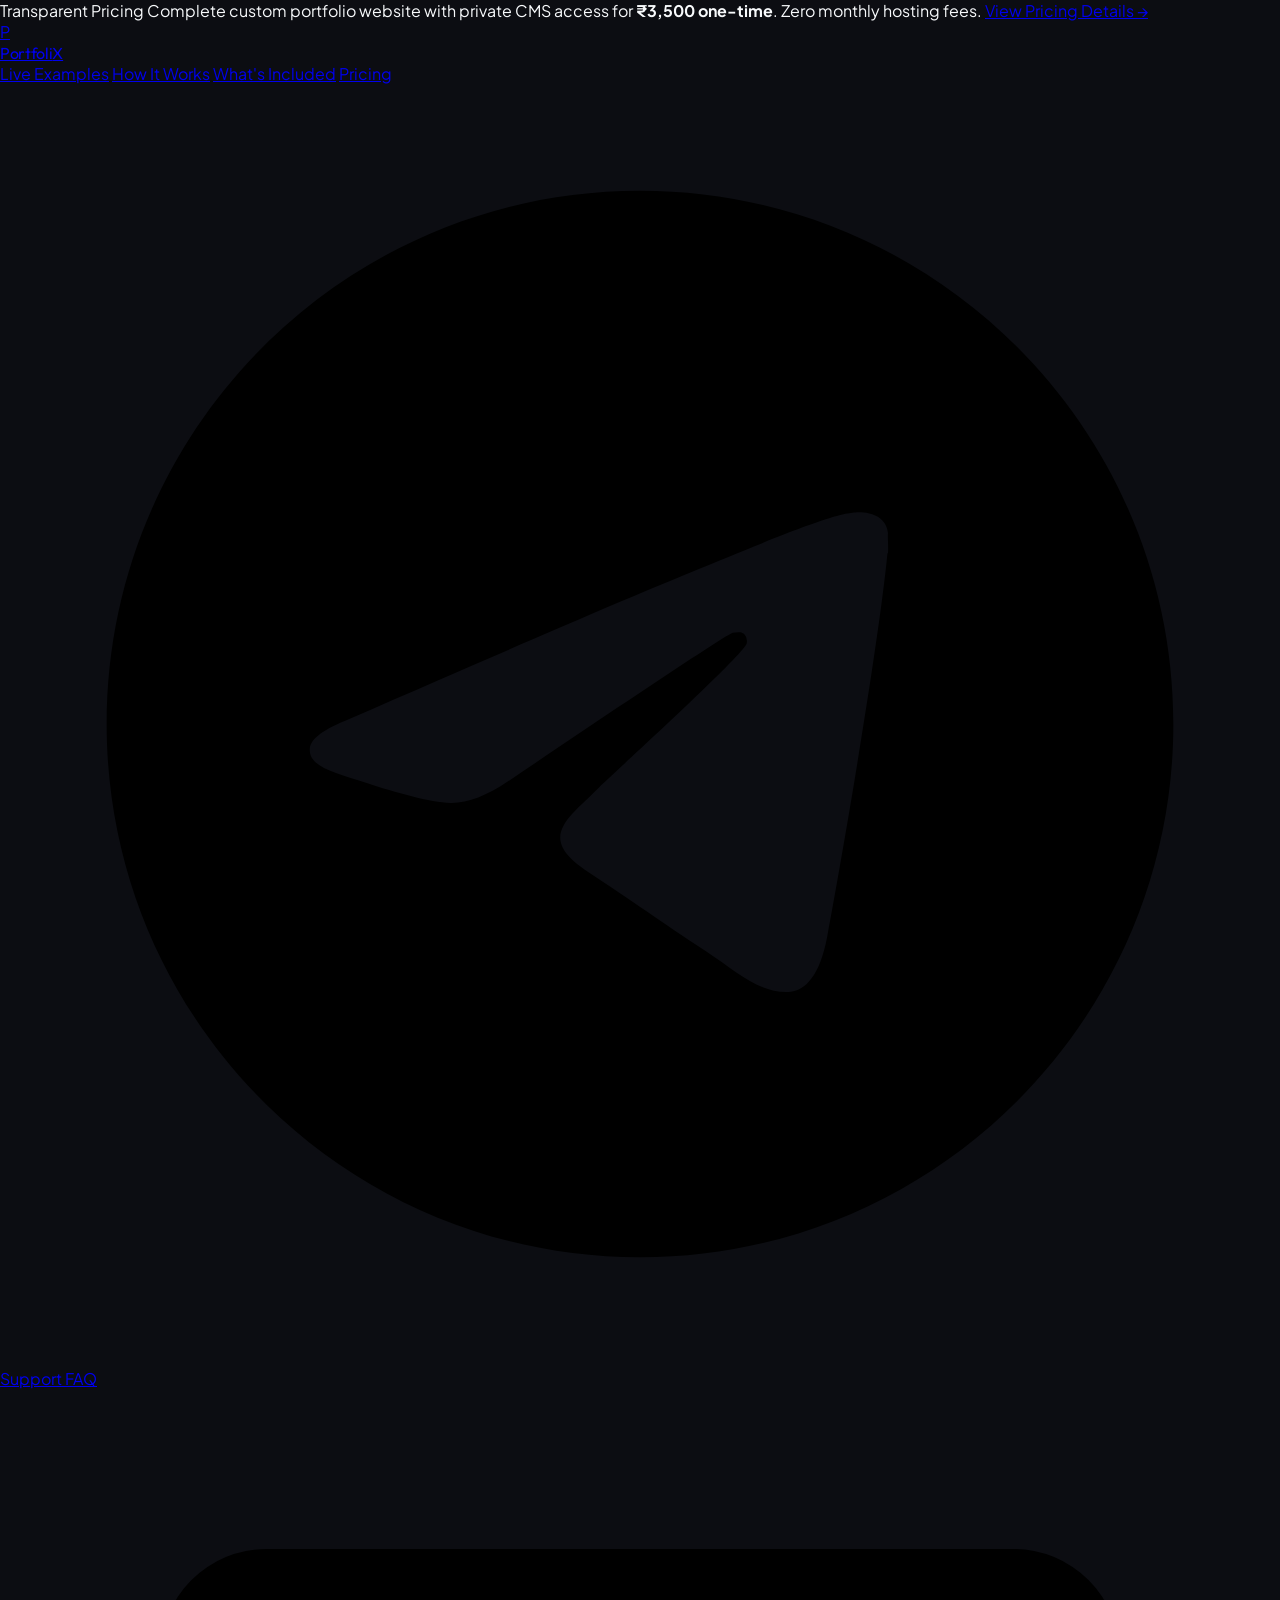
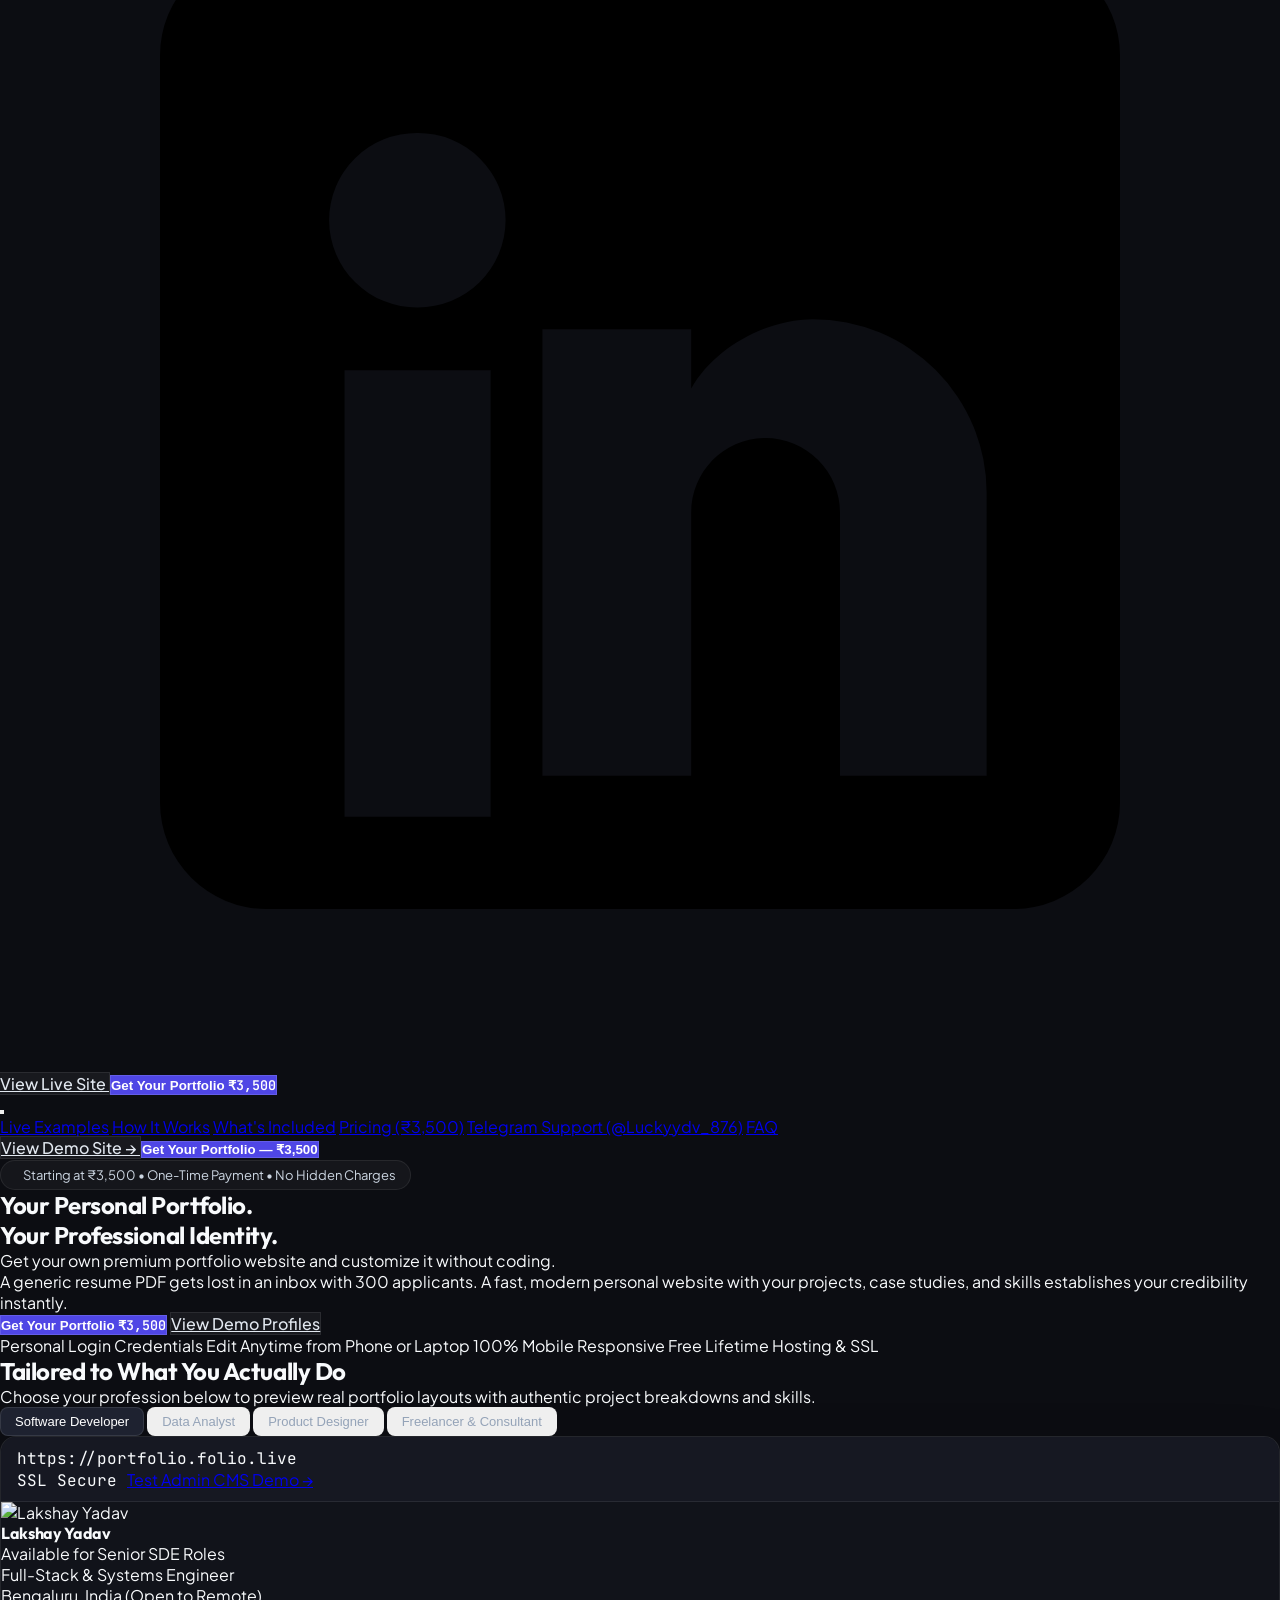
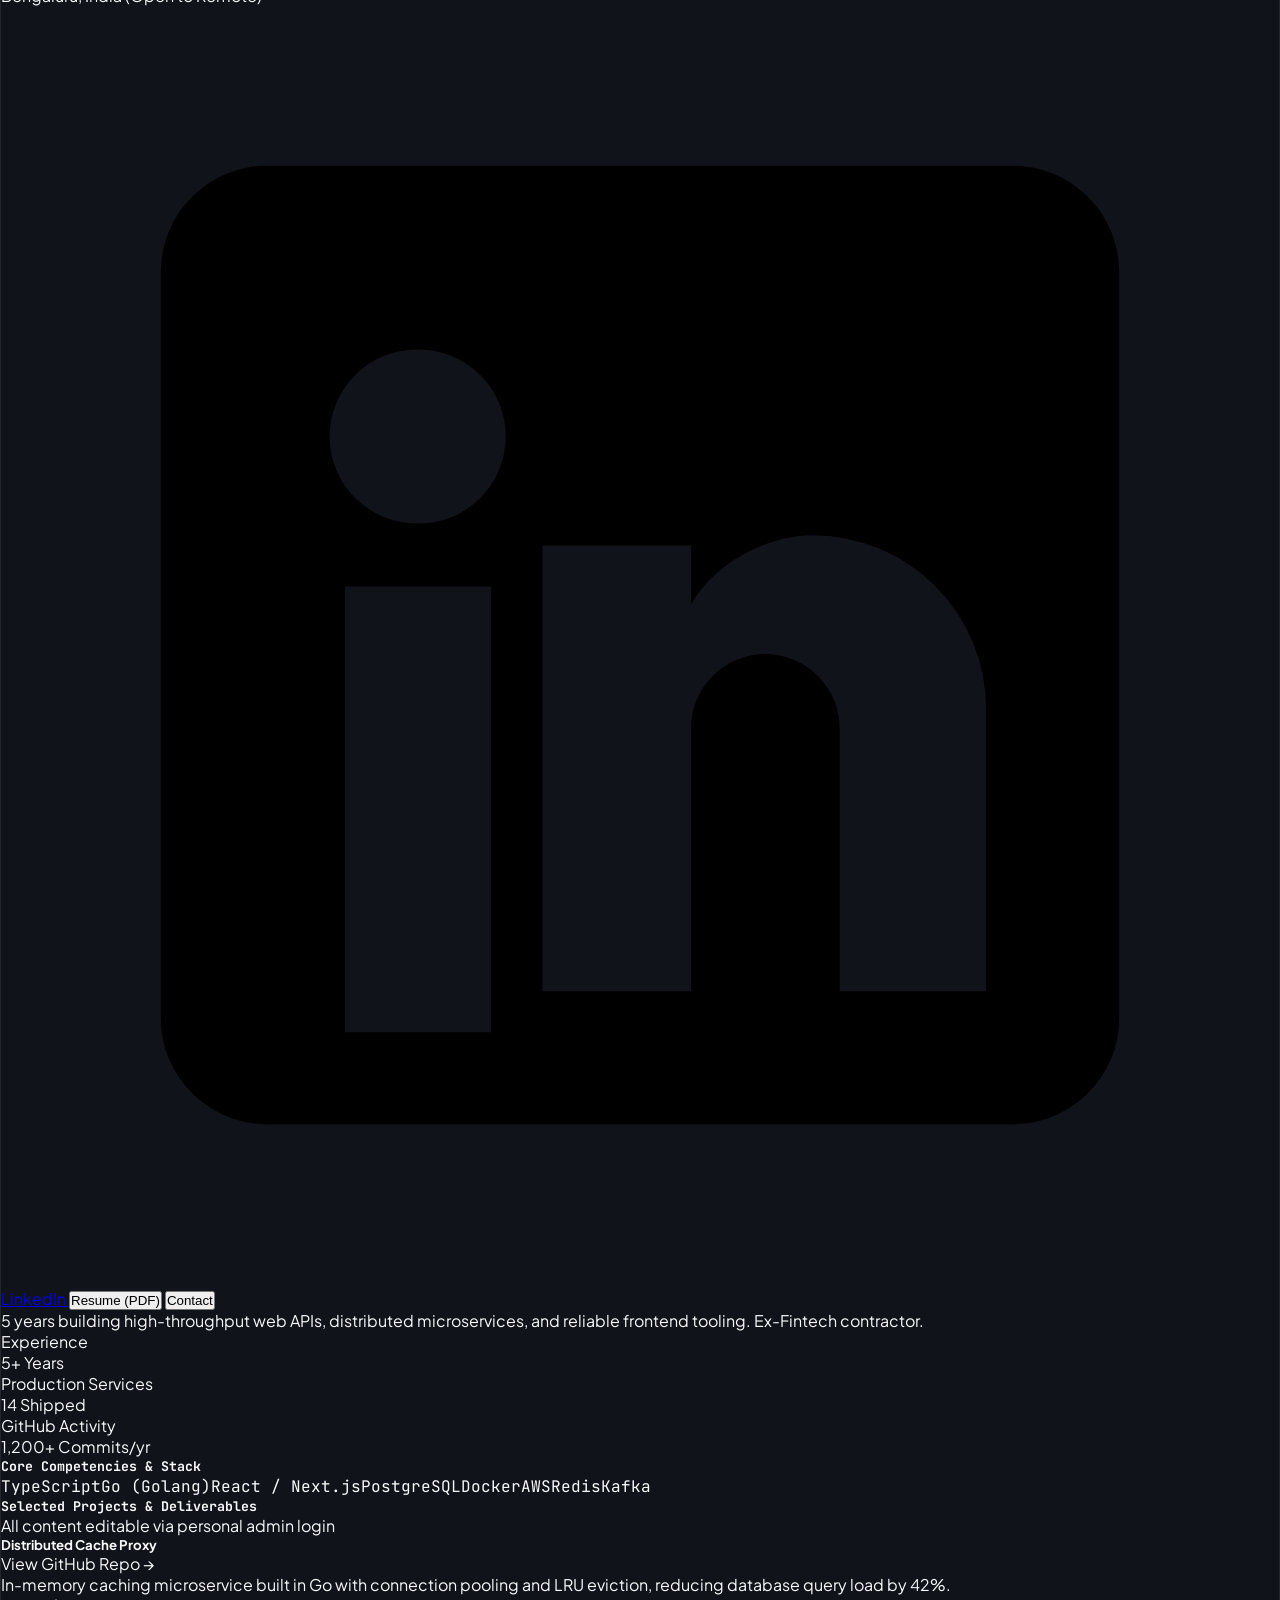
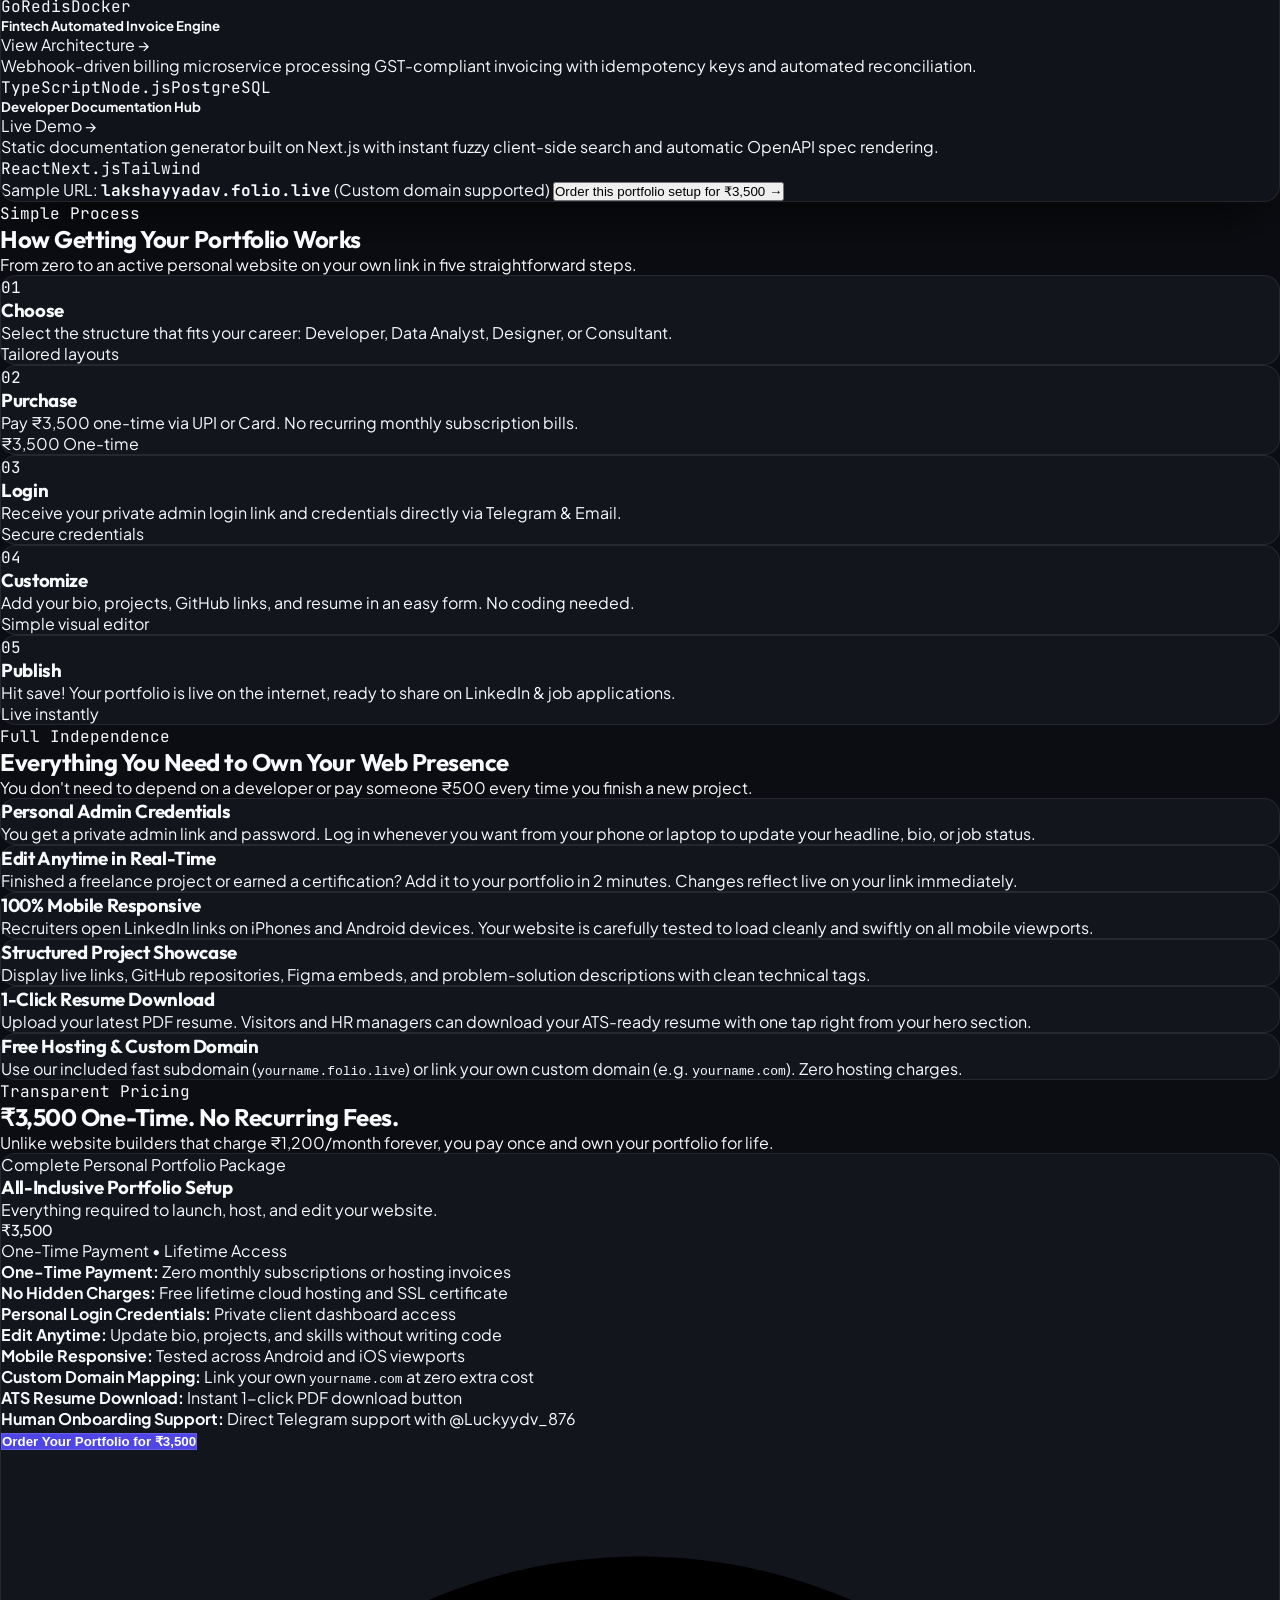
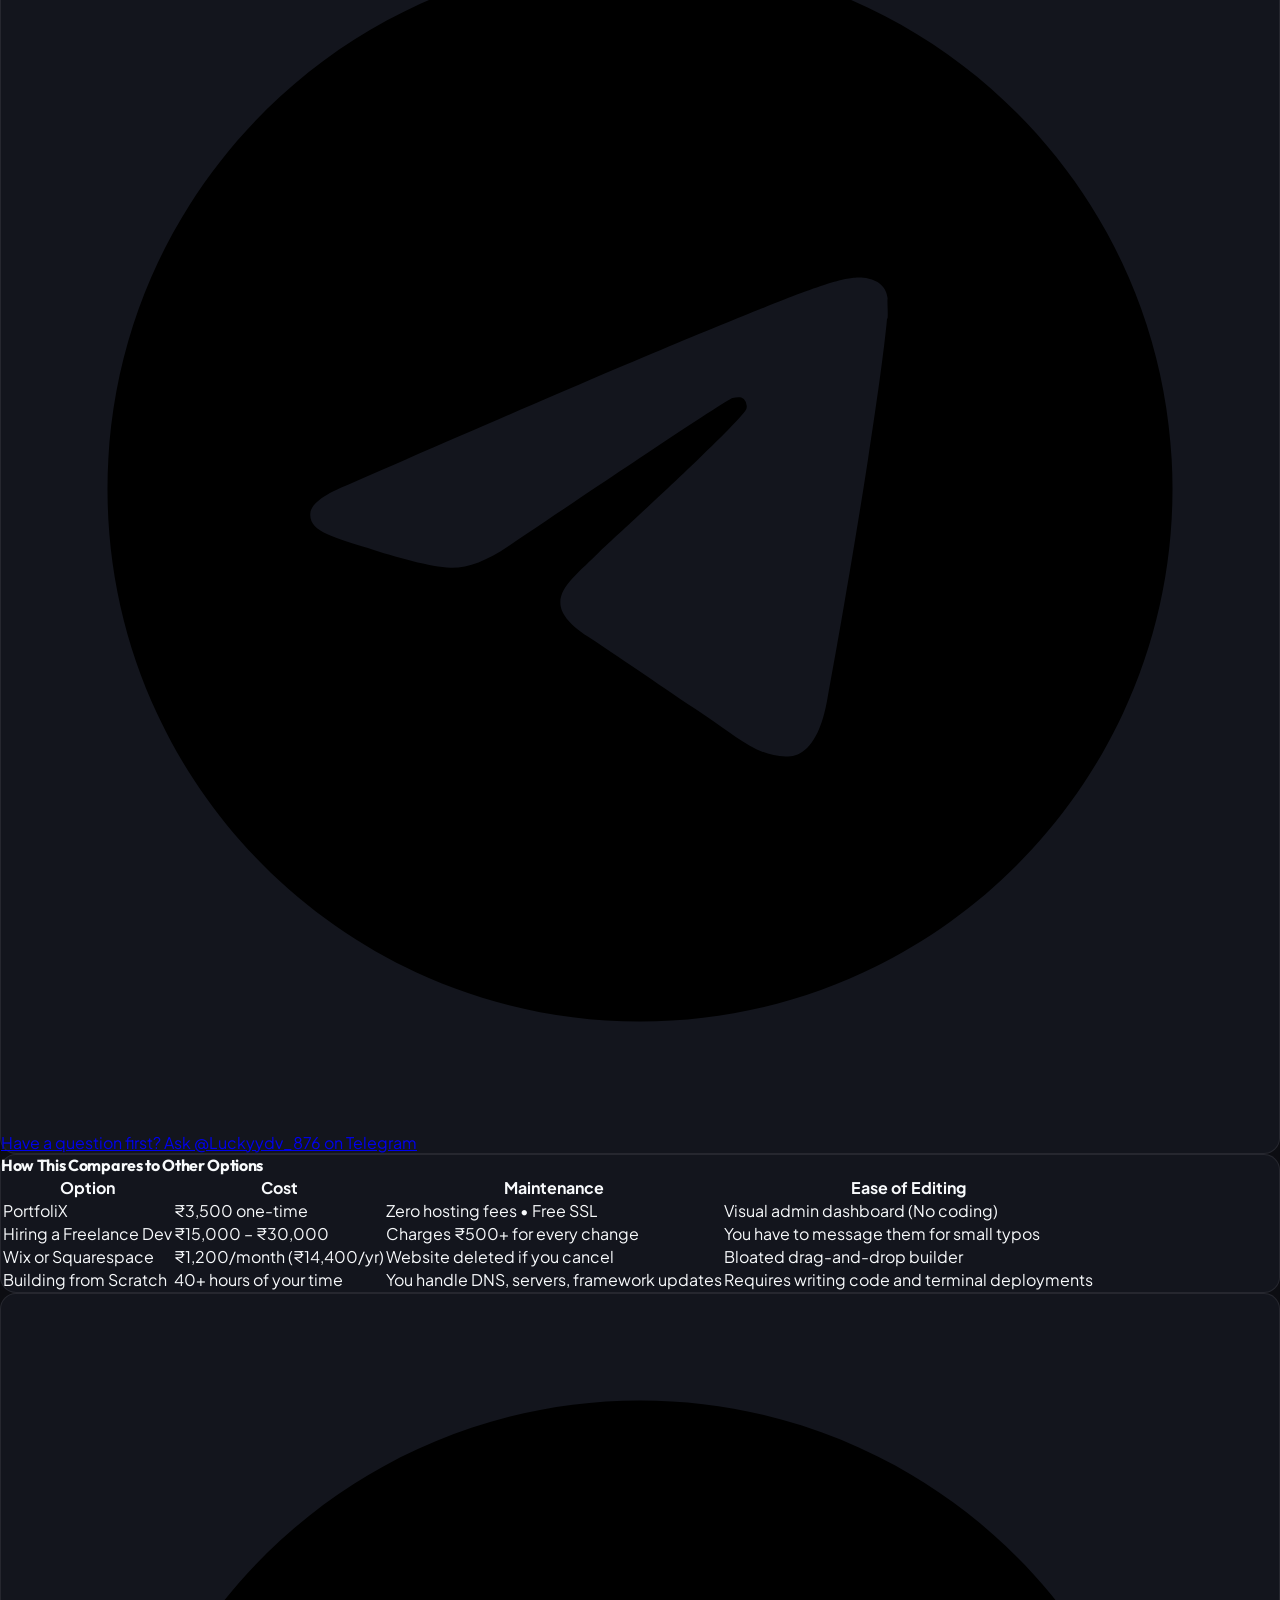
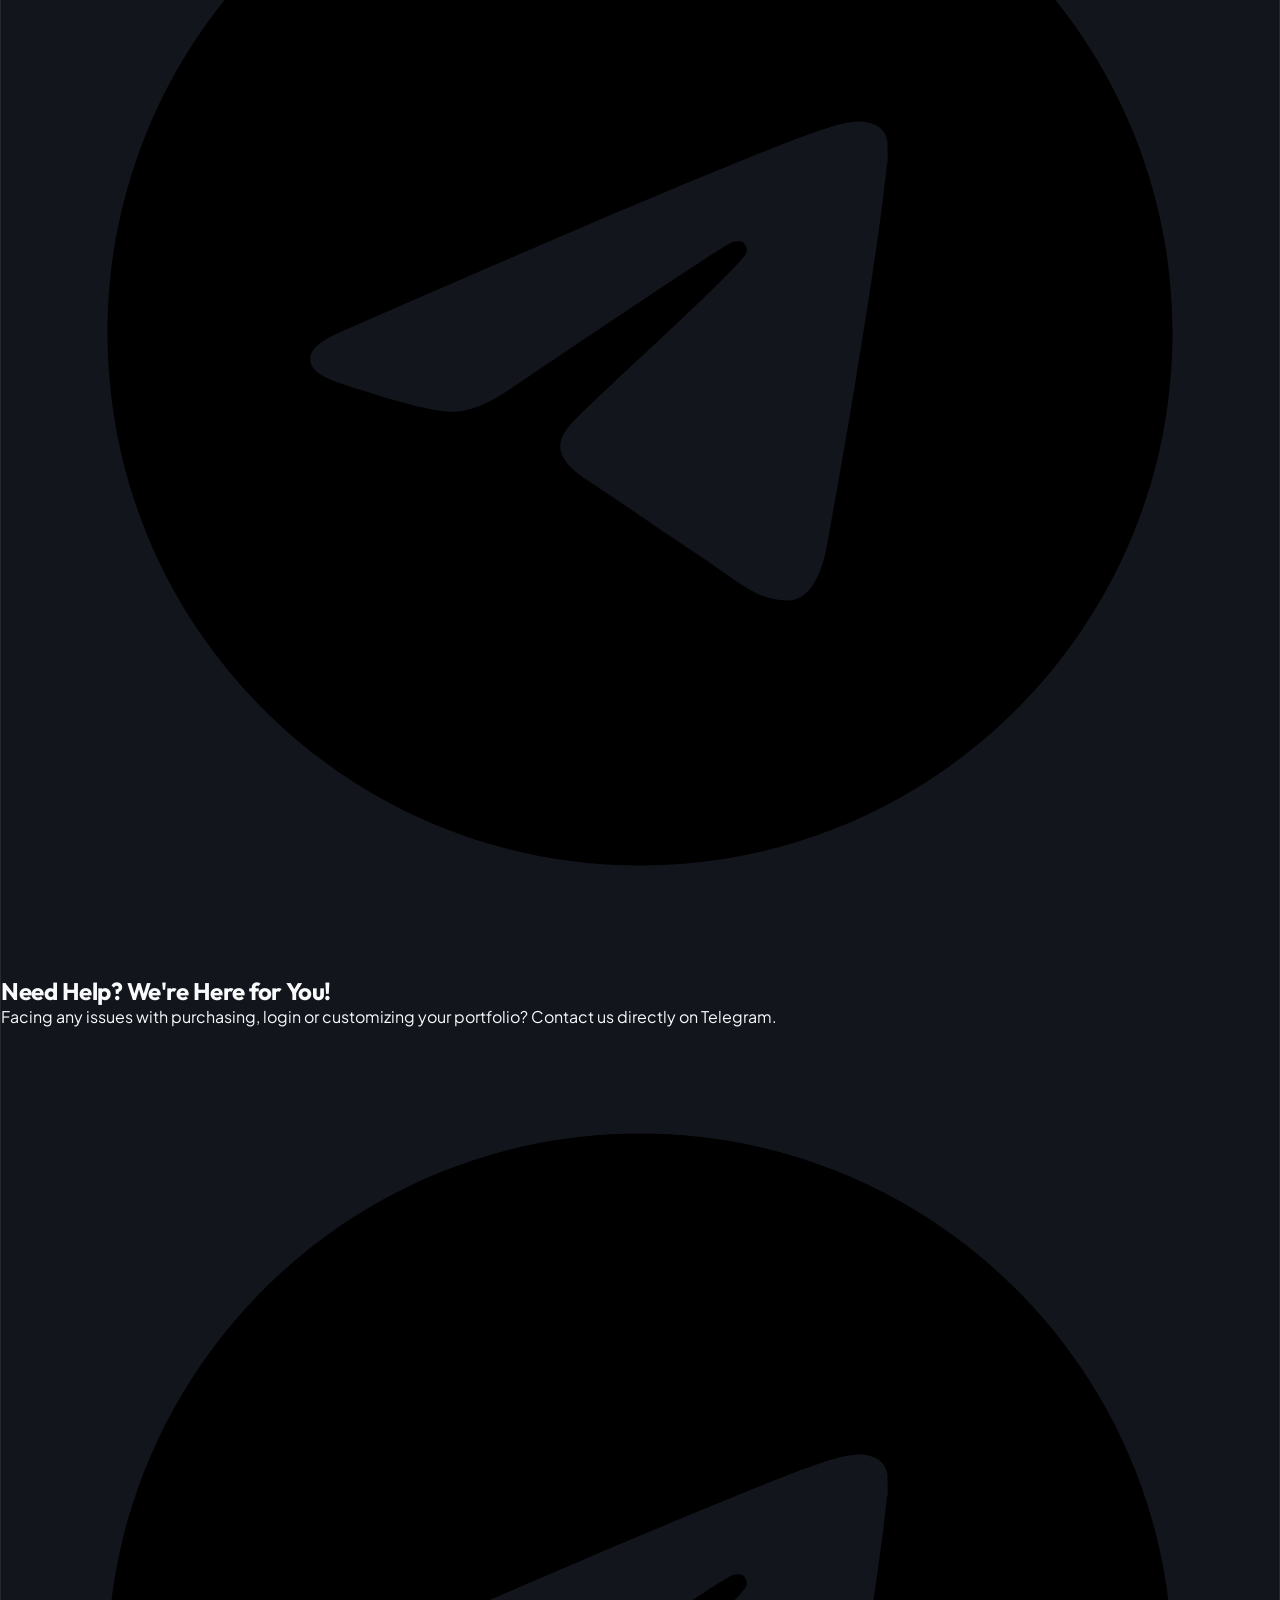
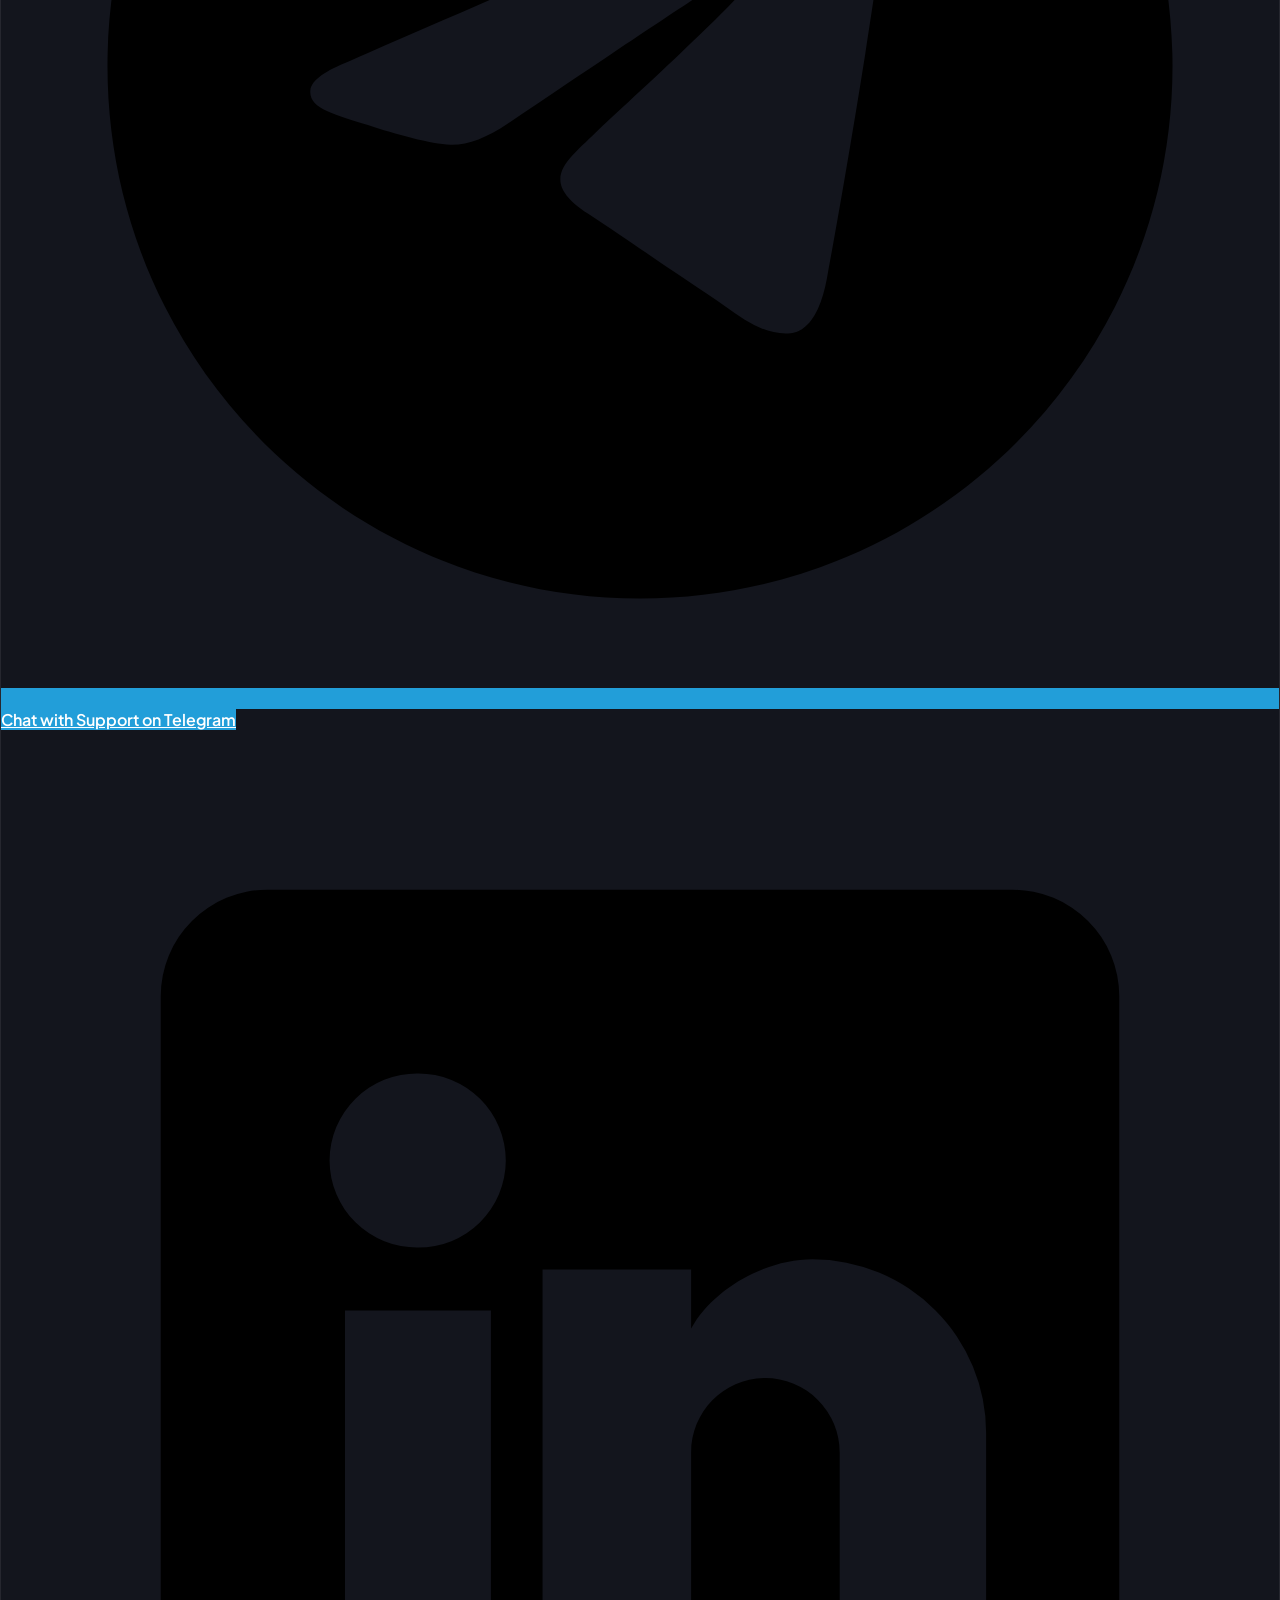
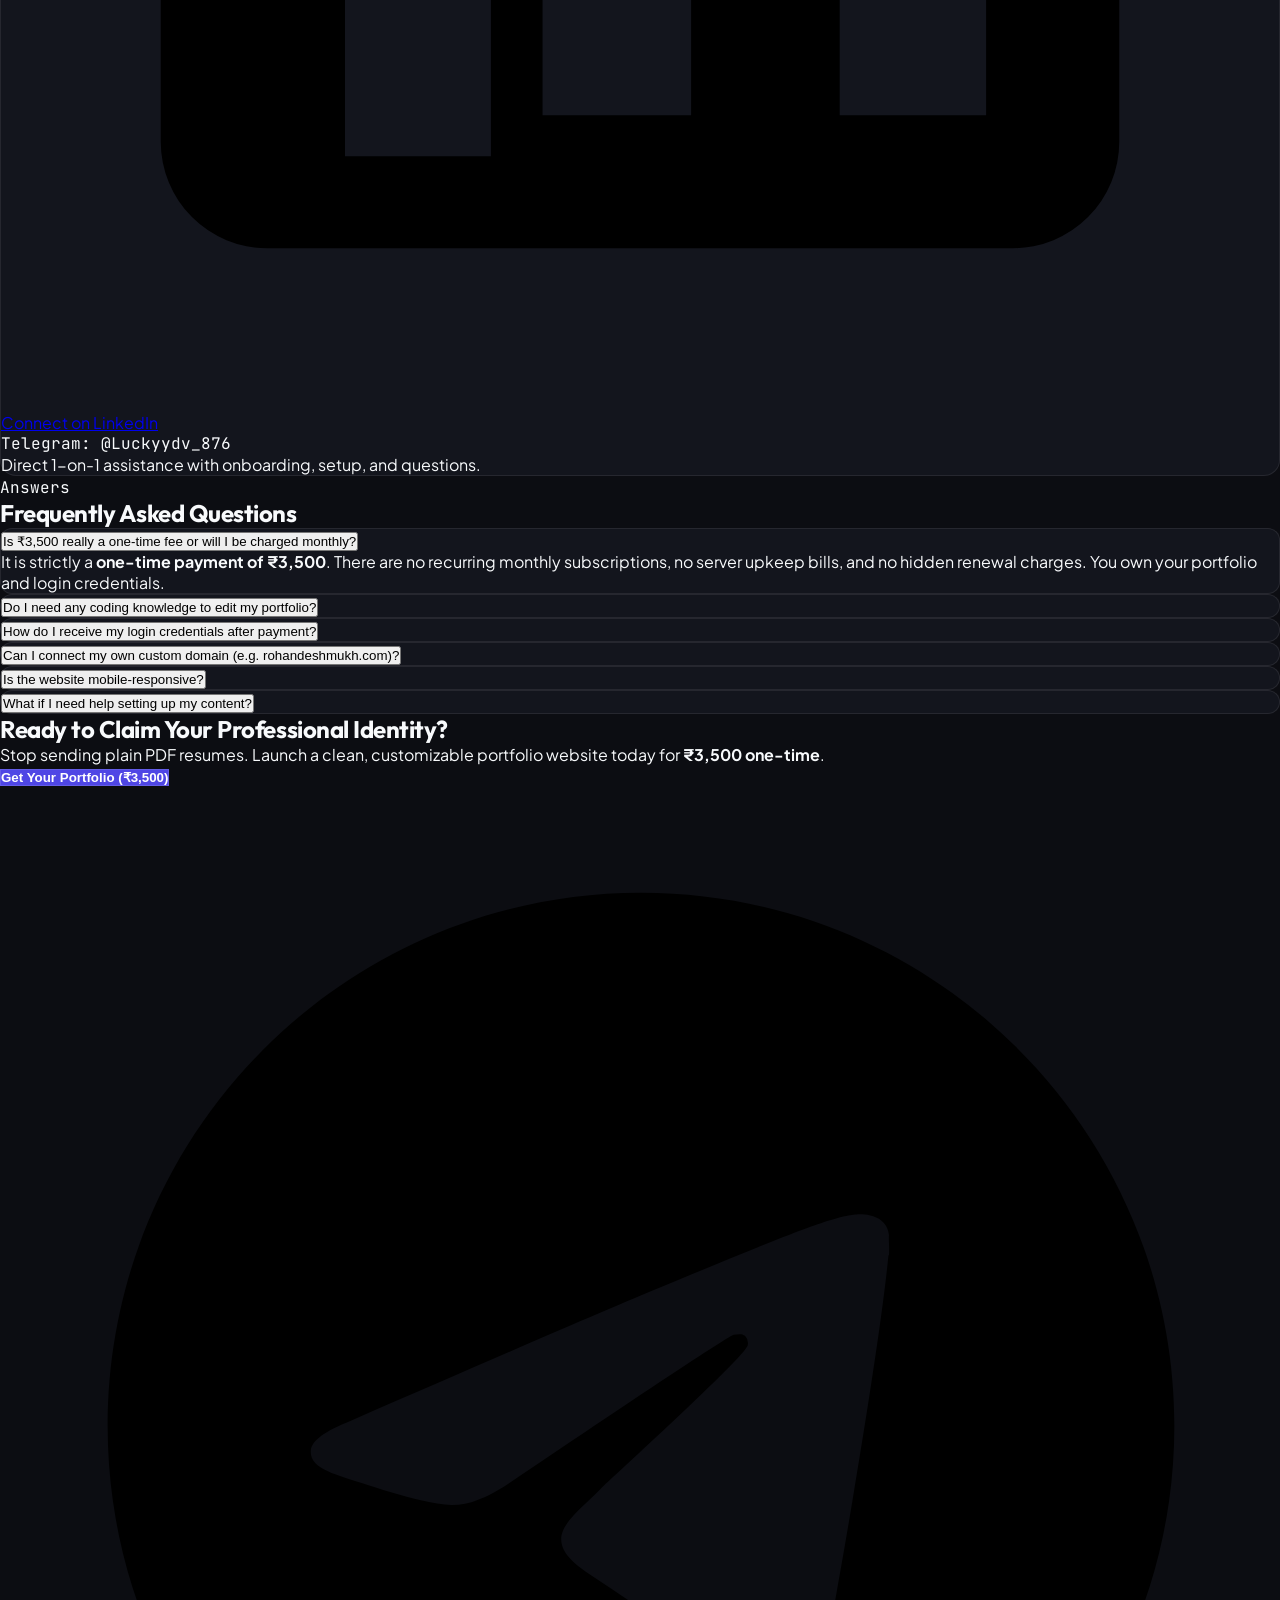
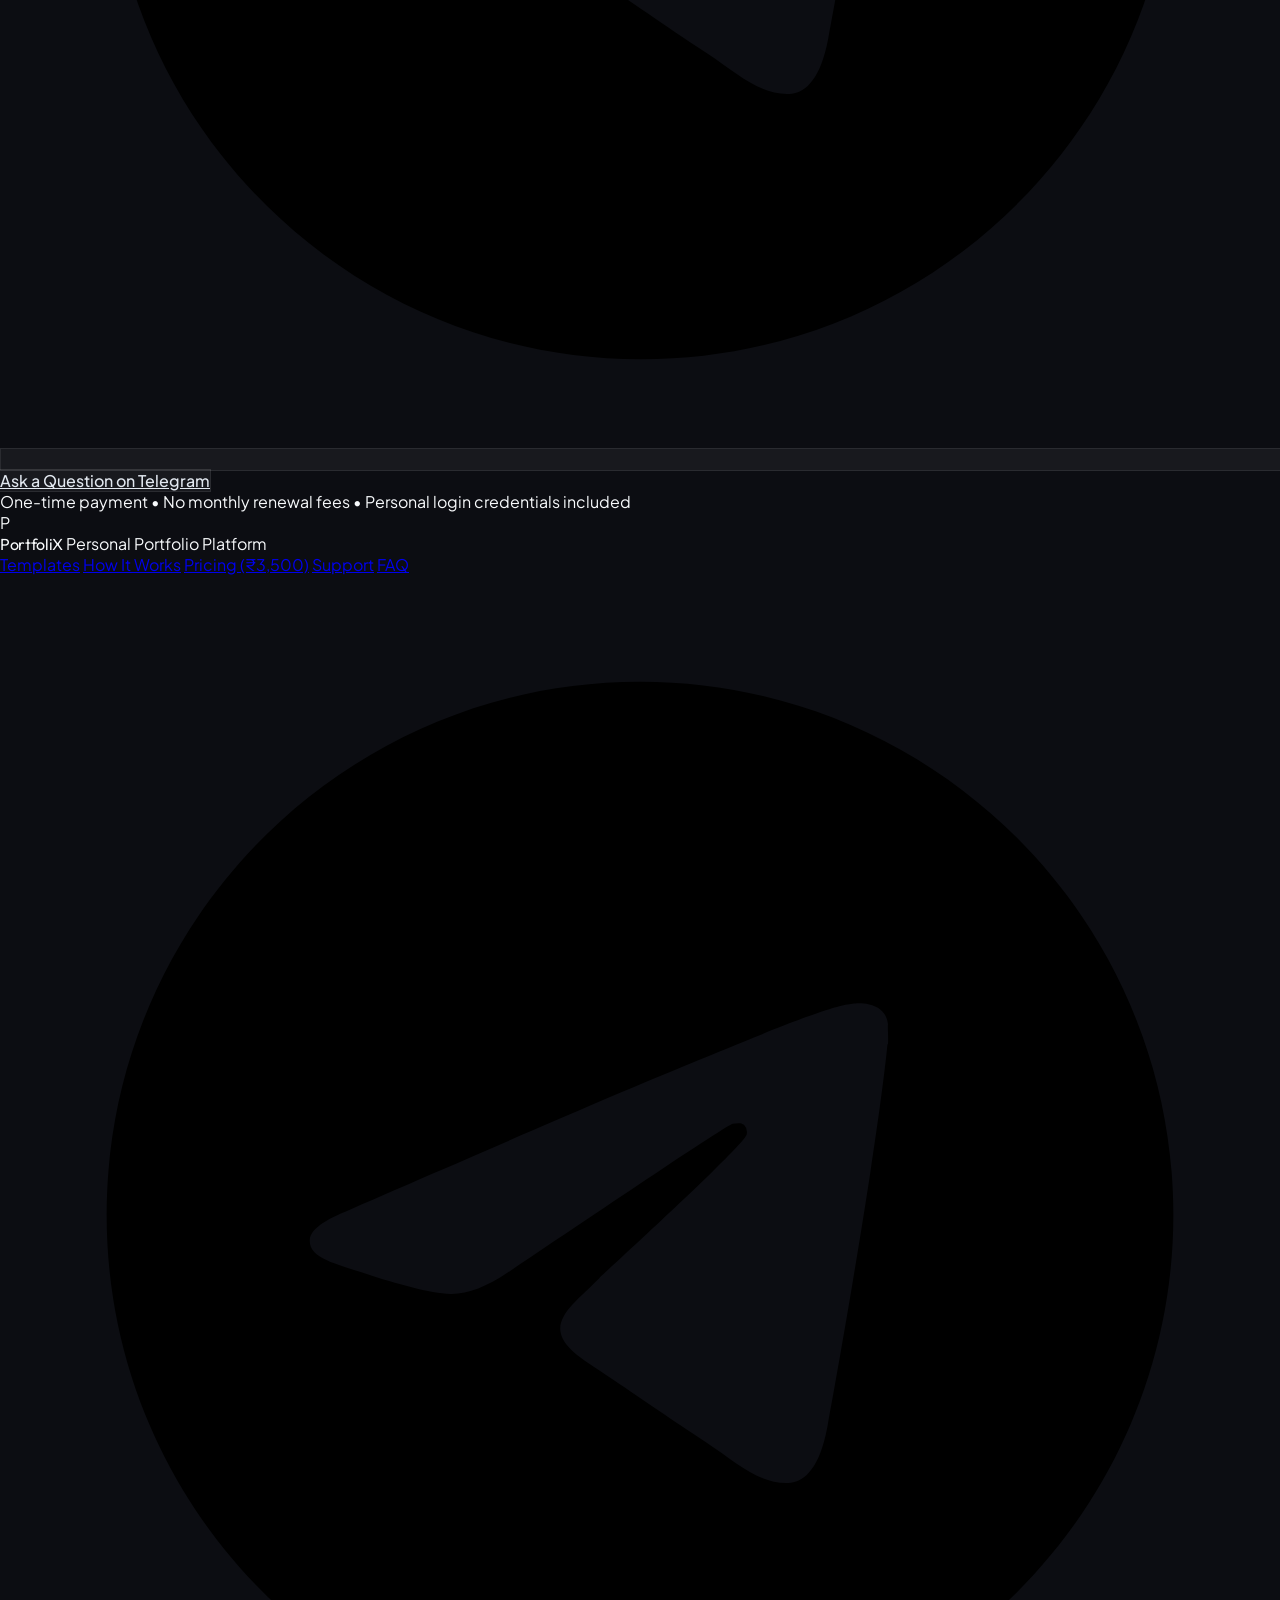
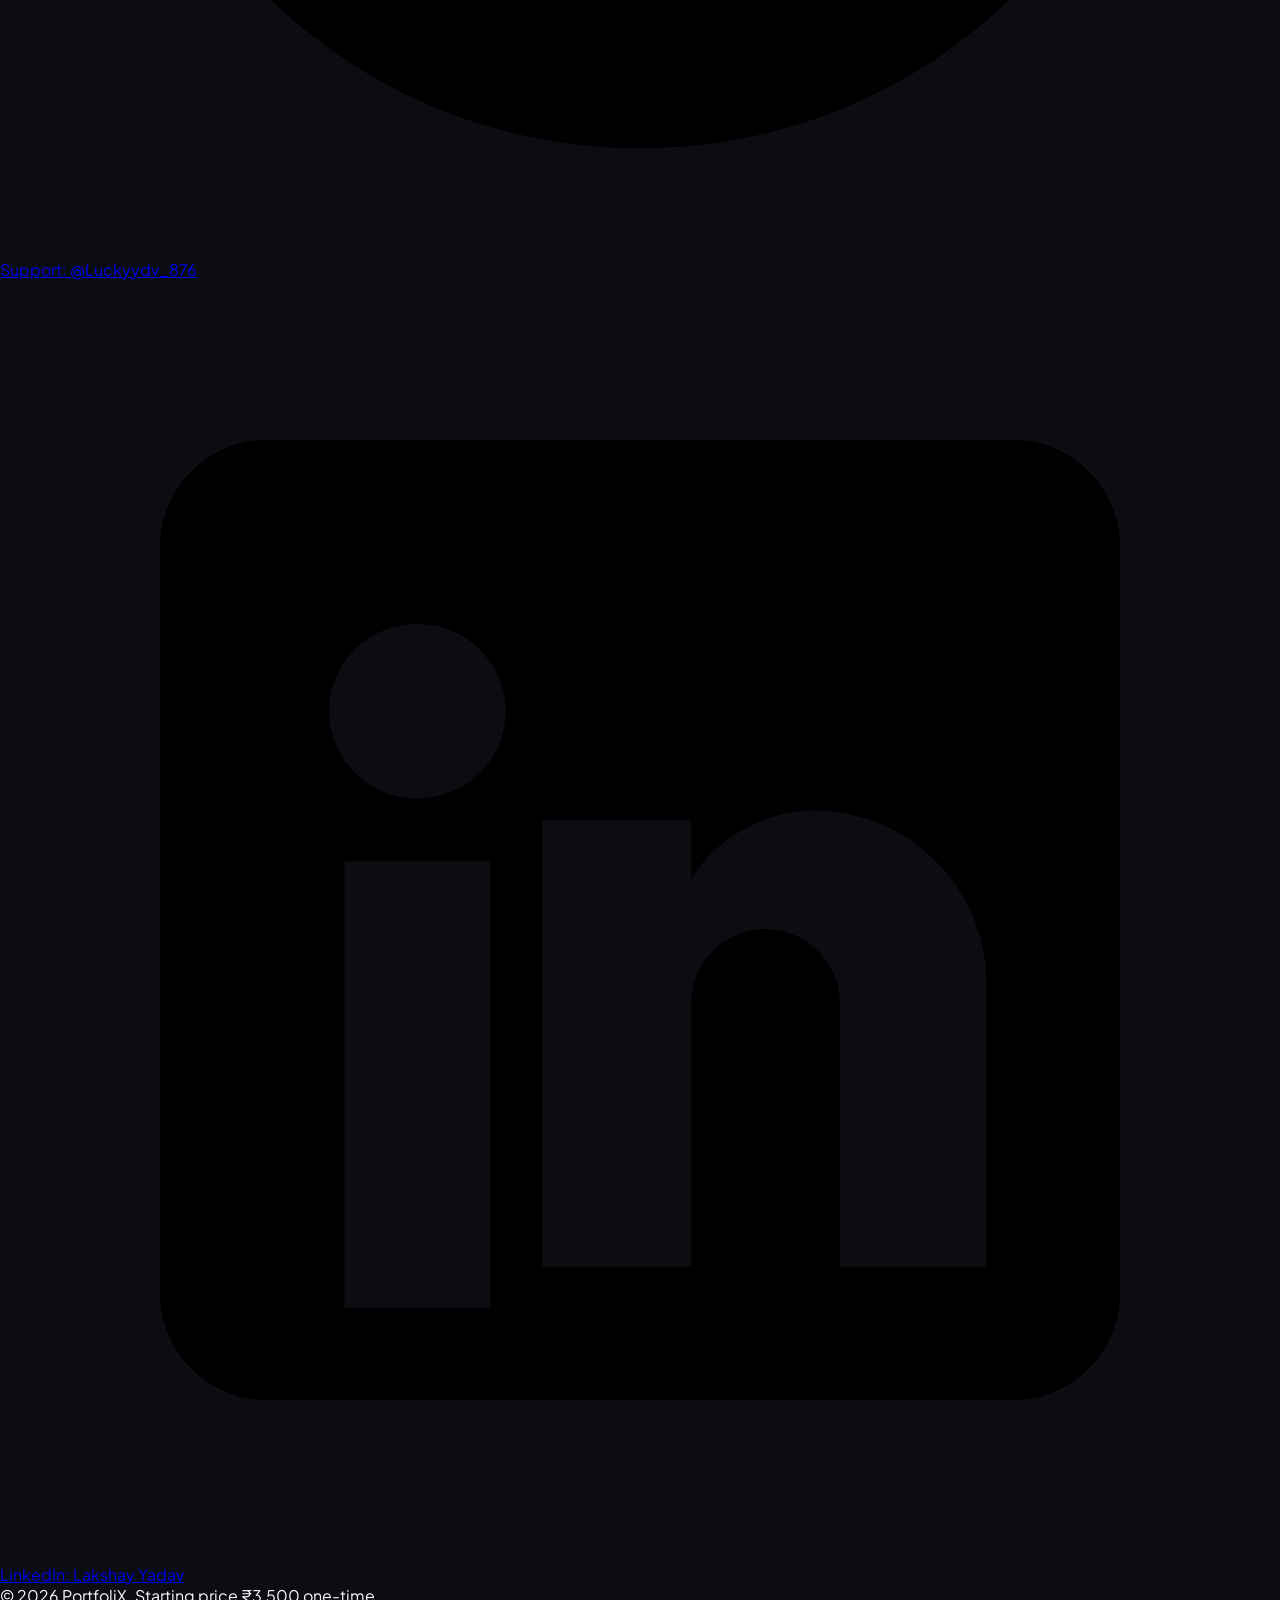
==== index.html @ 0a90b9e8 "Initial commit: Production-ready PortfoliX sales landing page" ====
<!DOCTYPE html>
<html lang="en" class="scroll-smooth">
<head>
  <meta charset="UTF-8">
  <meta name="viewport" content="width=device-width, initial-scale=1.0">
  <title>PortfoliX — Your Personal Portfolio. Your Professional Identity.</title>
  <meta name="description" content="Get your own premium portfolio website and customize it without coding. ₹3,500 one-time payment. Personal login credentials, edit anytime, mobile responsive, zero hidden charges.">
  <meta name="theme-color" content="#0c0d12">

  <!-- OpenGraph Meta Tags -->
  <meta property="og:type" content="website">
  <meta property="og:title" content="PortfoliX — Your Personal Portfolio. Your Professional Identity.">
  <meta property="og:description" content="Get your own premium portfolio website for ₹3,500 one-time. Edit anytime without coding.">
  <meta name="twitter:card" content="summary_large_image">

  <!-- Tailwind CSS CDN -->
  <script src="https://cdn.tailwindcss.com"></script>
  <script>
    tailwind.config = {
      darkMode: 'class',
      theme: {
        extend: {
          colors: {
            surface: {
              main: '#0c0d12',
              card: '#13151d',
              subtle: '#181b26',
              border: 'rgba(255, 255, 255, 0.08)'
            },
            brand: {
              500: '#4f46e5',
              600: '#4338ca',
            },
            telegram: {
              DEFAULT: '#229ed9',
              hover: '#1e8dc2'
            }
          },
          fontFamily: {
            sans: ['Plus Jakarta Sans', '-apple-system', 'sans-serif'],
            heading: ['Outfit', 'sans-serif'],
            mono: ['JetBrains Mono', 'monospace'],
          }
        }
      }
    }
  </script>

  <!-- Lucide Icons -->
  <script src="https://unpkg.com/lucide@latest"></script>

  <!-- Stylesheet -->
  <link rel="stylesheet" href="styles.css">
</head>
<body class="bg-[#0c0d12] text-slate-100 antialiased selection:bg-indigo-600 selection:text-white min-h-screen flex flex-col">

  <!-- TOP ANNOUNCEMENT BANNER -->
  <aside aria-label="Announcement" class="border-b border-white/[0.08] bg-[#10121a] py-2 px-4 text-center text-xs text-slate-300">
    <div class="max-w-6xl mx-auto flex items-center justify-center gap-2 flex-wrap">
      <span class="inline-flex items-center gap-1.5 px-2 py-0.5 rounded-full text-[11px] font-semibold bg-indigo-500/10 text-indigo-300 border border-indigo-500/20">
        Transparent Pricing
      </span>
      <span>Complete custom portfolio website with private CMS access for <strong class="text-white font-semibold">₹3,500 one-time</strong>. Zero monthly hosting fees.</span>
      <a href="#pricing" class="text-indigo-400 hover:text-indigo-300 font-semibold underline underline-offset-4 ml-1">View Pricing Details →</a>
    </div>
  </aside>

  <!-- SITE HEADER / NAVBAR -->
  <header class="sticky top-0 z-40 bg-[#0c0d12]/90 backdrop-blur-md border-b border-white/[0.08]">
    <div class="max-w-6xl mx-auto px-4 sm:px-6 h-18 py-3.5 flex items-center justify-between">
      
      <!-- Logo -->
      <a href="#" class="flex items-center gap-2.5">
        <div class="w-8 h-8 rounded-lg bg-indigo-600 flex items-center justify-center text-white font-bold text-sm shadow-sm">
          P
        </div>
        <span class="font-heading text-lg font-bold text-white tracking-tight">
          Portfoli<span class="text-indigo-400">X</span>
        </span>
      </a>

      <!-- Desktop Navigation Links -->
      <nav class="hidden md:flex items-center gap-7 text-sm font-medium text-slate-300">
        <a href="#preview" class="hover:text-white transition">Live Examples</a>
        <a href="#how-it-works" class="hover:text-white transition">How It Works</a>
        <a href="#features" class="hover:text-white transition">What's Included</a>
        <a href="#pricing" class="hover:text-white transition">Pricing</a>
        <a href="#support" class="hover:text-white transition flex items-center gap-1.5 text-sky-400">
          <svg class="w-3.5 h-3.5 fill-current" viewBox="0 0 24 24">
            <path d="M12 2C6.48 2 2 6.48 2 12s4.48 10 10 10 10-4.48 10-10S17.52 2 12 2zm4.64 6.8c-.15 1.58-.8 5.42-1.13 7.19-.14.75-.42 1-.68 1.03-.58.05-1.02-.38-1.58-.75-.88-.58-1.38-.94-2.23-1.5-.99-.65-.35-1.01.22-1.59.15-.15 2.71-2.48 2.76-2.69a.2.2 0 00-.05-.18c-.06-.05-.14-.03-.21-.02-.09.02-1.49.95-4.22 2.79-.4.27-.76.41-1.08.4-.36-.01-1.04-.2-1.55-.37-.63-.2-1.12-.31-1.08-.66.02-.18.27-.36.75-.55 2.92-1.27 4.86-2.11 5.83-2.51 2.78-1.16 3.35-1.36 3.73-1.36.08 0 .27.02.39.12.1.08.13.19.14.27-.01.06.01.24 0 .38z"/>
          </svg>
          <span>Support</span>
        </a>
        <a href="#faq" class="hover:text-white transition">FAQ</a>
      </nav>

      <!-- Desktop CTAs -->
      <div class="hidden sm:flex items-center gap-3">
        <a href="https://www.linkedin.com/in/lakshay-yadav-0879028b/" target="_blank" rel="noopener noreferrer" class="p-2 rounded-lg text-slate-400 hover:text-sky-400 hover:bg-white/[0.04] transition" title="Lakshay Yadav on LinkedIn" aria-label="LinkedIn Profile">
          <svg class="w-4 h-4 fill-current" viewBox="0 0 24 24"><path d="M19 3a2 2 0 0 1 2 2v14a2 2 0 0 1-2 2H5a2 2 0 0 1-2-2V5a2 2 0 0 1 2-2h14m-.5 15.5v-5.3a3.26 3.26 0 0 0-3.26-3.26c-.85 0-1.84.52-2.28 1.3v-1.11h-2.79v8.37h2.79v-4.93c0-.77.62-1.4 1.39-1.4a1.4 1.4 0 0 1 1.4 1.4v4.93h2.75M6.46 10.9v8.37H9.2V10.9H6.46M7.83 6.45a1.64 1.64 0 0 0-1.66 1.64 1.64 1.64 0 0 0 1.66 1.63 1.64 1.64 0 0 0 1.65-1.63 1.64 1.64 0 0 0-1.65-1.64z"/></svg>
        </a>
        <a href="portfolio-demo.html" target="_blank" class="btn-secondary px-3.5 py-2 rounded-lg text-xs font-semibold flex items-center gap-1.5">
          <span>View Live Site</span>
          <i data-lucide="external-link" class="w-3.5 h-3.5 text-slate-400"></i>
        </a>
        <button class="trigger-get-portfolio btn-primary px-4 py-2 rounded-lg text-xs font-semibold flex items-center gap-1.5 shadow-sm">
          <span>Get Your Portfolio</span>
          <span class="text-indigo-200 font-mono text-[11px] bg-indigo-700/60 px-1.5 py-0.5 rounded">₹3,500</span>
        </button>
      </div>

      <!-- Mobile Hamburger Toggle -->
      <button id="mobileMenuToggle" class="md:hidden p-2 text-slate-400 hover:text-white focus:outline-none" aria-label="Toggle navigation">
        <i data-lucide="menu" class="w-5 h-5"></i>
      </button>

    </div>

    <!-- Mobile Navigation Drawer -->
    <div id="mobileNavDrawer" class="hidden md:hidden px-4 pt-2 pb-5 bg-[#12141c] border-b border-white/[0.08] space-y-2 text-sm">
      <a href="#preview" class="block py-2 text-slate-300 hover:text-white">Live Examples</a>
      <a href="#how-it-works" class="block py-2 text-slate-300 hover:text-white">How It Works</a>
      <a href="#features" class="block py-2 text-slate-300 hover:text-white">What's Included</a>
      <a href="#pricing" class="block py-2 text-slate-300 hover:text-white">Pricing (₹3,500)</a>
      <a href="#support" class="block py-2 text-sky-400 hover:text-sky-300 font-medium">Telegram Support (@Luckyydv_876)</a>
      <a href="#faq" class="block py-2 text-slate-300 hover:text-white">FAQ</a>
      <div class="pt-2 flex flex-col gap-2">
        <a href="portfolio-demo.html" target="_blank" class="w-full btn-secondary py-2 rounded-lg text-xs text-center font-medium">
          View Demo Site →
        </a>
        <button class="trigger-get-portfolio w-full btn-primary py-2.5 rounded-lg text-xs font-semibold text-center">
          Get Your Portfolio — ₹3,500
        </button>
      </div>
    </div>
  </header>

  <main class="flex-1">

    <!-- ========================================================
         HERO SECTION
         ======================================================== -->
    <section class="pt-16 pb-16 sm:pt-24 sm:pb-20 text-center px-4 sm:px-6">
      <div class="max-w-4xl mx-auto space-y-6">
        
        <!-- Refined Badge -->
        <div class="pill-badge">
          <span class="w-2 h-2 rounded-full bg-emerald-400"></span>
          <span>Starting at ₹3,500 &bull; One-Time Payment &bull; No Hidden Charges</span>
        </div>

        <!-- Main Headline -->
        <h1 class="font-heading text-4xl sm:text-6xl font-bold text-white tracking-tight leading-[1.15]">
          Your Personal Portfolio. <br />
          <span class="text-slate-300">Your Professional Identity.</span>
        </h1>

        <!-- Subheading -->
        <p class="text-base sm:text-xl text-slate-300 font-normal max-w-2xl mx-auto leading-relaxed">
          Get your own premium portfolio website and customize it without coding.
        </p>

        <!-- Conversational Value Description -->
        <p class="text-sm sm:text-base text-slate-400 max-w-xl mx-auto leading-relaxed">
          A generic resume PDF gets lost in an inbox with 300 applicants. A fast, modern personal website with your projects, case studies, and skills establishes your credibility instantly.
        </p>

        <!-- CTAs -->
        <div class="pt-2 flex flex-col sm:flex-row items-center justify-center gap-3 max-w-md mx-auto">
          <button class="trigger-get-portfolio w-full sm:w-auto btn-primary px-6 py-3 rounded-xl text-sm font-semibold flex items-center justify-center gap-2">
            <span>Get Your Portfolio</span>
            <span class="text-indigo-200 font-mono text-xs bg-indigo-700/60 px-2 py-0.5 rounded">₹3,500</span>
          </button>
          
          <a href="#preview" class="w-full sm:w-auto btn-secondary px-5 py-3 rounded-xl text-sm font-medium flex items-center justify-center gap-2">
            <i data-lucide="eye" class="w-4 h-4 text-slate-400"></i>
            <span>View Demo Profiles</span>
          </a>
        </div>

        <!-- Trust Points -->
        <div class="pt-4 flex flex-wrap items-center justify-center gap-y-2 gap-x-6 text-xs text-slate-400 font-medium">
          <span class="flex items-center gap-1.5">
            <i data-lucide="check" class="w-4 h-4 text-indigo-400"></i>
            Personal Login Credentials
          </span>
          <span class="flex items-center gap-1.5">
            <i data-lucide="check" class="w-4 h-4 text-indigo-400"></i>
            Edit Anytime from Phone or Laptop
          </span>
          <span class="flex items-center gap-1.5">
            <i data-lucide="check" class="w-4 h-4 text-indigo-400"></i>
            100% Mobile Responsive
          </span>
          <span class="flex items-center gap-1.5">
            <i data-lucide="check" class="w-4 h-4 text-indigo-400"></i>
            Free Lifetime Hosting & SSL
          </span>
        </div>

      </div>
    </section>

    <!-- ========================================================
         REALISTIC PORTFOLIO PREVIEWS FOR 4 PROFESSIONS
         Developer, Data Analyst, Designer, Freelancer
         ======================================================== -->
    <section id="preview" class="pb-24 px-4 sm:px-6">
      <div class="max-w-5xl mx-auto space-y-6">
        
        <div class="text-center space-y-2">
          <h2 class="font-heading text-2xl sm:text-3xl font-bold text-white">
            Tailored to What You Actually Do
          </h2>
          <p class="text-sm text-slate-400 max-w-lg mx-auto">
            Choose your profession below to preview real portfolio layouts with authentic project breakdowns and skills.
          </p>
        </div>

        <!-- Profession Switcher Tabs -->
        <div class="flex items-center justify-center gap-1 sm:gap-2 p-1.5 bg-[#13151f] border border-white/[0.08] rounded-xl max-w-2xl mx-auto overflow-x-auto">
          <button data-profession="developer" class="preview-tab active-tab flex items-center gap-1.5 whitespace-nowrap">
            <i data-lucide="terminal" class="w-3.5 h-3.5"></i>
            <span>Software Developer</span>
          </button>
          
          <button data-profession="analyst" class="preview-tab flex items-center gap-1.5 whitespace-nowrap">
            <i data-lucide="bar-chart-3" class="w-3.5 h-3.5"></i>
            <span>Data Analyst</span>
          </button>

          <button data-profession="designer" class="preview-tab flex items-center gap-1.5 whitespace-nowrap">
            <i data-lucide="palette" class="w-3.5 h-3.5"></i>
            <span>Product Designer</span>
          </button>

          <button data-profession="freelancer" class="preview-tab flex items-center gap-1.5 whitespace-nowrap">
            <i data-lucide="briefcase" class="w-3.5 h-3.5"></i>
            <span>Freelancer & Consultant</span>
          </button>
        </div>

        <!-- Realistic Browser Window Frame -->
        <div class="browser-shell">
          <!-- Top Window Bar -->
          <div class="browser-header flex items-center justify-between text-xs text-slate-400">
            <div class="flex items-center gap-2">
              <span class="w-2.5 h-2.5 rounded-full bg-red-500/70 inline-block"></span>
              <span class="w-2.5 h-2.5 rounded-full bg-yellow-500/70 inline-block"></span>
              <span class="w-2.5 h-2.5 rounded-full bg-emerald-500/70 inline-block"></span>
              <span class="ml-2 font-mono text-[11px] text-slate-400 hidden sm:inline">https://portfolio.folio.live</span>
            </div>

            <div class="flex items-center gap-3">
              <span class="text-emerald-400 flex items-center gap-1 text-[11px] font-mono">
                <i data-lucide="shield-check" class="w-3.5 h-3.5"></i> SSL Secure
              </span>
              <a href="admin-demo.html" target="_blank" class="text-indigo-400 hover:text-indigo-300 font-medium text-xs hidden sm:inline">
                Test Admin CMS Demo →
              </a>
            </div>
          </div>

          <!-- Dynamic Render Target -->
          <div id="portfolioPreviewTarget">
            <!-- Rendered by script.js with authentic content -->
          </div>
        </div>

      </div>
    </section>

    <!-- ========================================================
         HOW IT WORKS (5-STEP PROCESS)
         ======================================================== -->
    <section id="how-it-works" class="py-20 border-t border-white/[0.08] bg-[#0e1017] px-4 sm:px-6">
      <div class="max-w-5xl mx-auto space-y-12">
        
        <div class="text-center space-y-2 max-w-xl mx-auto">
          <span class="text-xs font-mono font-semibold uppercase text-indigo-400">Simple Process</span>
          <h2 class="font-heading text-2xl sm:text-3xl font-bold text-white">
            How Getting Your Portfolio Works
          </h2>
          <p class="text-sm text-slate-400">
            From zero to an active personal website on your own link in five straightforward steps.
          </p>
        </div>

        <div class="grid grid-cols-1 md:grid-cols-5 gap-4 text-left">
          
          <!-- Step 1 -->
          <div class="clean-card p-5 space-y-3 flex flex-col justify-between">
            <div class="space-y-2">
              <span class="font-mono text-xs font-bold text-indigo-400">01</span>
              <h3 class="font-heading text-base font-bold text-white">Choose</h3>
              <p class="text-xs text-slate-400 leading-relaxed">
                Select the structure that fits your career: Developer, Data Analyst, Designer, or Consultant.
              </p>
            </div>
            <p class="text-[11px] text-slate-400 pt-2 border-t border-white/[0.06]">Tailored layouts</p>
          </div>

          <!-- Step 2 -->
          <div class="clean-card p-5 space-y-3 flex flex-col justify-between border-indigo-500/30">
            <div class="space-y-2">
              <span class="font-mono text-xs font-bold text-indigo-400">02</span>
              <h3 class="font-heading text-base font-bold text-white">Purchase</h3>
              <p class="text-xs text-slate-400 leading-relaxed">
                Pay ₹3,500 one-time via UPI or Card. No recurring monthly subscription bills.
              </p>
            </div>
            <p class="text-[11px] text-indigo-300 pt-2 border-t border-white/[0.06] font-semibold">₹3,500 One-time</p>
          </div>

          <!-- Step 3 -->
          <div class="clean-card p-5 space-y-3 flex flex-col justify-between">
            <div class="space-y-2">
              <span class="font-mono text-xs font-bold text-indigo-400">03</span>
              <h3 class="font-heading text-base font-bold text-white">Login</h3>
              <p class="text-xs text-slate-400 leading-relaxed">
                Receive your private admin login link and credentials directly via Telegram & Email.
              </p>
            </div>
            <p class="text-[11px] text-slate-400 pt-2 border-t border-white/[0.06]">Secure credentials</p>
          </div>

          <!-- Step 4 -->
          <div class="clean-card p-5 space-y-3 flex flex-col justify-between">
            <div class="space-y-2">
              <span class="font-mono text-xs font-bold text-indigo-400">04</span>
              <h3 class="font-heading text-base font-bold text-white">Customize</h3>
              <p class="text-xs text-slate-400 leading-relaxed">
                Add your bio, projects, GitHub links, and resume in an easy form. No coding needed.
              </p>
            </div>
            <p class="text-[11px] text-slate-400 pt-2 border-t border-white/[0.06]">Simple visual editor</p>
          </div>

          <!-- Step 5 -->
          <div class="clean-card p-5 space-y-3 flex flex-col justify-between">
            <div class="space-y-2">
              <span class="font-mono text-xs font-bold text-indigo-400">05</span>
              <h3 class="font-heading text-base font-bold text-white">Publish</h3>
              <p class="text-xs text-slate-400 leading-relaxed">
                Hit save! Your portfolio is live on the internet, ready to share on LinkedIn & job applications.
              </p>
            </div>
            <p class="text-[11px] text-emerald-400 pt-2 border-t border-white/[0.06] font-medium">Live instantly</p>
          </div>

        </div>

      </div>
    </section>

    <!-- ========================================================
         WHAT'S INCLUDED / FEATURES
         ======================================================== -->
    <section id="features" class="py-20 border-t border-white/[0.08] px-4 sm:px-6">
      <div class="max-w-5xl mx-auto space-y-12">
        
        <div class="text-center space-y-2 max-w-xl mx-auto">
          <span class="text-xs font-mono font-semibold uppercase text-indigo-400">Full Independence</span>
          <h2 class="font-heading text-2xl sm:text-3xl font-bold text-white">
            Everything You Need to Own Your Web Presence
          </h2>
          <p class="text-sm text-slate-400">
            You don't need to depend on a developer or pay someone ₹500 every time you finish a new project.
          </p>
        </div>

        <div class="grid grid-cols-1 md:grid-cols-3 gap-6 text-left">
          
          <div class="clean-card p-6 space-y-3">
            <div class="w-10 h-10 rounded-lg bg-indigo-500/10 text-indigo-400 flex items-center justify-center">
              <i data-lucide="key" class="w-5 h-5"></i>
            </div>
            <h3 class="font-heading text-lg font-bold text-white">Personal Admin Credentials</h3>
            <p class="text-xs text-slate-300 leading-relaxed">
              You get a private admin link and password. Log in whenever you want from your phone or laptop to update your headline, bio, or job status.
            </p>
          </div>

          <div class="clean-card p-6 space-y-3">
            <div class="w-10 h-10 rounded-lg bg-indigo-500/10 text-indigo-400 flex items-center justify-center">
              <i data-lucide="refresh-cw" class="w-5 h-5"></i>
            </div>
            <h3 class="font-heading text-lg font-bold text-white">Edit Anytime in Real-Time</h3>
            <p class="text-xs text-slate-300 leading-relaxed">
              Finished a freelance project or earned a certification? Add it to your portfolio in 2 minutes. Changes reflect live on your link immediately.
            </p>
          </div>

          <div class="clean-card p-6 space-y-3">
            <div class="w-10 h-10 rounded-lg bg-indigo-500/10 text-indigo-400 flex items-center justify-center">
              <i data-lucide="smartphone" class="w-5 h-5"></i>
            </div>
            <h3 class="font-heading text-lg font-bold text-white">100% Mobile Responsive</h3>
            <p class="text-xs text-slate-300 leading-relaxed">
              Recruiters open LinkedIn links on iPhones and Android devices. Your website is carefully tested to load cleanly and swiftly on all mobile viewports.
            </p>
          </div>

          <div class="clean-card p-6 space-y-3">
            <div class="w-10 h-10 rounded-lg bg-indigo-500/10 text-indigo-400 flex items-center justify-center">
              <i data-lucide="folder-git-2" class="w-5 h-5"></i>
            </div>
            <h3 class="font-heading text-lg font-bold text-white">Structured Project Showcase</h3>
            <p class="text-xs text-slate-300 leading-relaxed">
              Display live links, GitHub repositories, Figma embeds, and problem-solution descriptions with clean technical tags.
            </p>
          </div>

          <div class="clean-card p-6 space-y-3">
            <div class="w-10 h-10 rounded-lg bg-indigo-500/10 text-indigo-400 flex items-center justify-center">
              <i data-lucide="file-down" class="w-5 h-5"></i>
            </div>
            <h3 class="font-heading text-lg font-bold text-white">1-Click Resume Download</h3>
            <p class="text-xs text-slate-300 leading-relaxed">
              Upload your latest PDF resume. Visitors and HR managers can download your ATS-ready resume with one tap right from your hero section.
            </p>
          </div>

          <div class="clean-card p-6 space-y-3">
            <div class="w-10 h-10 rounded-lg bg-indigo-500/10 text-indigo-400 flex items-center justify-center">
              <i data-lucide="globe" class="w-5 h-5"></i>
            </div>
            <h3 class="font-heading text-lg font-bold text-white">Free Hosting & Custom Domain</h3>
            <p class="text-xs text-slate-300 leading-relaxed">
              Use our included fast subdomain (<code>yourname.folio.live</code>) or link your own custom domain (e.g. <code>yourname.com</code>). Zero hosting charges.
            </p>
          </div>

        </div>

      </div>
    </section>

    <!-- ========================================================
         PRICING SECTION (HONEST & TRANSPARENT ₹3,500)
         ======================================================== -->
    <section id="pricing" class="py-20 border-t border-white/[0.08] bg-[#0e1017] px-4 sm:px-6">
      <div class="max-w-4xl mx-auto space-y-12">
        
        <div class="text-center space-y-2 max-w-xl mx-auto">
          <span class="text-xs font-mono font-semibold uppercase text-indigo-400">Transparent Pricing</span>
          <h2 class="font-heading text-2xl sm:text-3xl font-bold text-white">
            ₹3,500 One-Time. No Recurring Fees.
          </h2>
          <p class="text-sm text-slate-400">
            Unlike website builders that charge ₹1,200/month forever, you pay once and own your portfolio for life.
          </p>
        </div>

        <!-- Main Pricing Box -->
        <div class="clean-card p-8 sm:p-10 border-indigo-500/40 relative overflow-hidden text-left space-y-8 bg-[#12141d]">
          
          <div class="flex flex-col sm:flex-row sm:items-center justify-between gap-4 pb-6 border-b border-white/[0.08]">
            <div>
              <span class="inline-block px-2.5 py-1 rounded bg-indigo-500/10 text-indigo-400 border border-indigo-500/20 text-xs font-semibold">
                Complete Personal Portfolio Package
              </span>
              <h3 class="font-heading text-2xl font-bold text-white mt-2">All-Inclusive Portfolio Setup</h3>
              <p class="text-xs text-slate-400 mt-1">Everything required to launch, host, and edit your website.</p>
            </div>
            <div class="sm:text-right">
              <p class="font-heading text-4xl font-extrabold text-white">₹3,500</p>
              <p class="text-xs text-slate-400 font-medium">One-Time Payment &bull; Lifetime Access</p>
            </div>
          </div>

          <!-- Feature Breakdown Checklist -->
          <div class="grid grid-cols-1 sm:grid-cols-2 gap-4 text-xs sm:text-sm text-slate-300">
            <div class="flex items-start gap-2.5">
              <i data-lucide="check" class="w-4 h-4 text-emerald-400 shrink-0 mt-0.5"></i>
              <span><strong>One-Time Payment:</strong> Zero monthly subscriptions or hosting invoices</span>
            </div>
            <div class="flex items-start gap-2.5">
              <i data-lucide="check" class="w-4 h-4 text-emerald-400 shrink-0 mt-0.5"></i>
              <span><strong>No Hidden Charges:</strong> Free lifetime cloud hosting and SSL certificate</span>
            </div>
            <div class="flex items-start gap-2.5">
              <i data-lucide="check" class="w-4 h-4 text-emerald-400 shrink-0 mt-0.5"></i>
              <span><strong>Personal Login Credentials:</strong> Private client dashboard access</span>
            </div>
            <div class="flex items-start gap-2.5">
              <i data-lucide="check" class="w-4 h-4 text-emerald-400 shrink-0 mt-0.5"></i>
              <span><strong>Edit Anytime:</strong> Update bio, projects, and skills without writing code</span>
            </div>
            <div class="flex items-start gap-2.5">
              <i data-lucide="check" class="w-4 h-4 text-emerald-400 shrink-0 mt-0.5"></i>
              <span><strong>Mobile Responsive:</strong> Tested across Android and iOS viewports</span>
            </div>
            <div class="flex items-start gap-2.5">
              <i data-lucide="check" class="w-4 h-4 text-emerald-400 shrink-0 mt-0.5"></i>
              <span><strong>Custom Domain Mapping:</strong> Link your own <code>yourname.com</code> at zero extra cost</span>
            </div>
            <div class="flex items-start gap-2.5">
              <i data-lucide="check" class="w-4 h-4 text-emerald-400 shrink-0 mt-0.5"></i>
              <span><strong>ATS Resume Download:</strong> Instant 1-click PDF download button</span>
            </div>
            <div class="flex items-start gap-2.5">
              <i data-lucide="check" class="w-4 h-4 text-emerald-400 shrink-0 mt-0.5"></i>
              <span><strong>Human Onboarding Support:</strong> Direct Telegram support with @Luckyydv_876</span>
            </div>
          </div>

          <!-- Action Buttons -->
          <div class="pt-6 border-t border-white/[0.08] flex flex-col sm:flex-row items-center justify-between gap-4">
            <button class="trigger-get-portfolio w-full sm:w-auto btn-primary px-7 py-3.5 rounded-xl text-sm font-semibold flex items-center justify-center gap-2">
              <span>Order Your Portfolio for ₹3,500</span>
              <i data-lucide="arrow-right" class="w-4 h-4"></i>
            </button>
            
            <a href="https://t.me/Luckyydv_876" target="_blank" rel="noopener noreferrer" class="text-xs text-sky-400 hover:text-sky-300 font-medium flex items-center gap-1.5">
              <svg class="w-3.5 h-3.5 fill-current" viewBox="0 0 24 24">
                <path d="M12 2C6.48 2 2 6.48 2 12s4.48 10 10 10 10-4.48 10-10S17.52 2 12 2zm4.64 6.8c-.15 1.58-.8 5.42-1.13 7.19-.14.75-.42 1-.68 1.03-.58.05-1.02-.38-1.58-.75-.88-.58-1.38-.94-2.23-1.5-.99-.65-.35-1.01.22-1.59.15-.15 2.71-2.48 2.76-2.69a.2.2 0 00-.05-.18c-.06-.05-.14-.03-.21-.02-.09.02-1.49.95-4.22 2.79-.4.27-.76.41-1.08.4-.36-.01-1.04-.2-1.55-.37-.63-.2-1.12-.31-1.08-.66.02-.18.27-.36.75-.55 2.92-1.27 4.86-2.11 5.83-2.51 2.78-1.16 3.35-1.36 3.73-1.36.08 0 .27.02.39.12.1.08.13.19.14.27-.01.06.01.24 0 .38z"/>
              </svg>
              <span>Have a question first? Ask @Luckyydv_876 on Telegram</span>
            </a>
          </div>

        </div>

        <!-- Honest Comparison Table -->
        <div class="clean-card p-6 text-left space-y-4">
          <h4 class="font-heading text-base font-bold text-white">How This Compares to Other Options</h4>
          
          <div class="overflow-x-auto">
            <table class="w-full text-xs text-left">
              <thead class="border-b border-white/[0.08] text-slate-400">
                <tr>
                  <th class="py-2.5 pr-4">Option</th>
                  <th class="py-2.5 px-4">Cost</th>
                  <th class="py-2.5 px-4">Maintenance</th>
                  <th class="py-2.5 pl-4">Ease of Editing</th>
                </tr>
              </thead>
              <tbody class="divide-y divide-white/[0.06] text-slate-300">
                <tr>
                  <td class="py-3 pr-4 font-semibold text-white">PortfoliX</td>
                  <td class="py-3 px-4 text-emerald-400 font-bold">₹3,500 one-time</td>
                  <td class="py-3 px-4">Zero hosting fees &bull; Free SSL</td>
                  <td class="py-3 pl-4">Visual admin dashboard (No coding)</td>
                </tr>
                <tr>
                  <td class="py-3 pr-4 text-slate-400">Hiring a Freelance Dev</td>
                  <td class="py-3 px-4">₹15,000 – ₹30,000</td>
                  <td class="py-3 px-4">Charges ₹500+ for every change</td>
                  <td class="py-3 pl-4">You have to message them for small typos</td>
                </tr>
                <tr>
                  <td class="py-3 pr-4 text-slate-400">Wix or Squarespace</td>
                  <td class="py-3 px-4">₹1,200/month (₹14,400/yr)</td>
                  <td class="py-3 px-4">Website deleted if you cancel</td>
                  <td class="py-3 pl-4">Bloated drag-and-drop builder</td>
                </tr>
                <tr>
                  <td class="py-3 pr-4 text-slate-400">Building from Scratch</td>
                  <td class="py-3 px-4">40+ hours of your time</td>
                  <td class="py-3 px-4">You handle DNS, servers, framework updates</td>
                  <td class="py-3 pl-4">Requires writing code and terminal deployments</td>
                </tr>
              </tbody>
            </table>
          </div>
        </div>

      </div>
    </section>

    <!-- ========================================================
         TELEGRAM SUPPORT SECTION
         ======================================================== -->
    <section id="support" class="py-20 border-t border-white/[0.08] px-4 sm:px-6">
      <div class="max-w-3xl mx-auto">
        <div class="clean-card p-8 sm:p-10 text-center space-y-6 border-sky-500/20 bg-[#10131d]">
          
          <div class="w-12 h-12 rounded-xl bg-sky-500/10 text-sky-400 mx-auto flex items-center justify-center">
            <svg class="w-6 h-6 fill-current" viewBox="0 0 24 24">
              <path d="M12 2C6.48 2 2 6.48 2 12s4.48 10 10 10 10-4.48 10-10S17.52 2 12 2zm4.64 6.8c-.15 1.58-.8 5.42-1.13 7.19-.14.75-.42 1-.68 1.03-.58.05-1.02-.38-1.58-.75-.88-.58-1.38-.94-2.23-1.5-.99-.65-.35-1.01.22-1.59.15-.15 2.71-2.48 2.76-2.69a.2.2 0 00-.05-.18c-.06-.05-.14-.03-.21-.02-.09.02-1.49.95-4.22 2.79-.4.27-.76.41-1.08.4-.36-.01-1.04-.2-1.55-.37-.63-.2-1.12-.31-1.08-.66.02-.18.27-.36.75-.55 2.92-1.27 4.86-2.11 5.83-2.51 2.78-1.16 3.35-1.36 3.73-1.36.08 0 .27.02.39.12.1.08.13.19.14.27-.01.06.01.24 0 .38z"/>
            </svg>
          </div>

          <div class="space-y-2">
            <h2 class="font-heading text-2xl sm:text-3xl font-bold text-white">
              Need Help? We're Here for You!
            </h2>
            <p class="text-sm text-slate-300 max-w-lg mx-auto leading-relaxed">
              Facing any issues with purchasing, login or customizing your portfolio? Contact us directly on Telegram.
            </p>
          </div>

          <div class="flex flex-col sm:flex-row items-center justify-center gap-3">
            <a href="https://t.me/Luckyydv_876" target="_blank" rel="noopener noreferrer" class="btn-telegram px-6 py-3 rounded-xl text-sm font-semibold flex items-center justify-center gap-2">
              <svg class="w-4 h-4 fill-current" viewBox="0 0 24 24">
                <path d="M12 2C6.48 2 2 6.48 2 12s4.48 10 10 10 10-4.48 10-10S17.52 2 12 2zm4.64 6.8c-.15 1.58-.8 5.42-1.13 7.19-.14.75-.42 1-.68 1.03-.58.05-1.02-.38-1.58-.75-.88-.58-1.38-.94-2.23-1.5-.99-.65-.35-1.01.22-1.59.15-.15 2.71-2.48 2.76-2.69a.2.2 0 00-.05-.18c-.06-.05-.14-.03-.21-.02-.09.02-1.49.95-4.22 2.79-.4.27-.76.41-1.08.4-.36-.01-1.04-.2-1.55-.37-.63-.2-1.12-.31-1.08-.66.02-.18.27-.36.75-.55 2.92-1.27 4.86-2.11 5.83-2.51 2.78-1.16 3.35-1.36 3.73-1.36.08 0 .27.02.39.12.1.08.13.19.14.27-.01.06.01.24 0 .38z"/>
              </svg>
              <span>Chat with Support on Telegram</span>
            </a>

            <a href="https://www.linkedin.com/in/lakshay-yadav-0879028b/" target="_blank" rel="noopener noreferrer" class="px-6 py-3 rounded-xl text-sm font-semibold flex items-center justify-center gap-2 bg-[#0077b5]/15 hover:bg-[#0077b5]/25 text-[#38bdf8] border border-[#0077b5]/30 transition">
              <svg class="w-4 h-4 fill-current" viewBox="0 0 24 24"><path d="M19 3a2 2 0 0 1 2 2v14a2 2 0 0 1-2 2H5a2 2 0 0 1-2-2V5a2 2 0 0 1 2-2h14m-.5 15.5v-5.3a3.26 3.26 0 0 0-3.26-3.26c-.85 0-1.84.52-2.28 1.3v-1.11h-2.79v8.37h2.79v-4.93c0-.77.62-1.4 1.39-1.4a1.4 1.4 0 0 1 1.4 1.4v4.93h2.75M6.46 10.9v8.37H9.2V10.9H6.46M7.83 6.45a1.64 1.64 0 0 0-1.66 1.64 1.64 1.64 0 0 0 1.66 1.63 1.64 1.64 0 0 0 1.65-1.63 1.64 1.64 0 0 0-1.65-1.64z"/></svg>
              <span>Connect on LinkedIn</span>
            </a>

            <div class="px-4 py-2.5 rounded-xl bg-white/[0.04] border border-white/[0.08] text-xs font-mono text-slate-300">
              Telegram: <span class="text-sky-400 font-bold">@Luckyydv_876</span>
            </div>
          </div>

          <p class="text-xs text-slate-400">
            Direct 1-on-1 assistance with onboarding, setup, and questions.
          </p>

        </div>
      </div>
    </section>

    <!-- ========================================================
         FREQUENTLY ASKED QUESTIONS (ACCORDION)
         ======================================================== -->
    <section id="faq" class="py-20 border-t border-white/[0.08] px-4 sm:px-6">
      <div class="max-w-3xl mx-auto space-y-10 text-left">
        
        <div class="text-center space-y-2">
          <span class="text-xs font-mono font-semibold uppercase text-indigo-400">Answers</span>
          <h2 class="font-heading text-2xl sm:text-3xl font-bold text-white">
            Frequently Asked Questions
          </h2>
        </div>

        <div class="space-y-3">
          
          <!-- Q1 -->
          <div class="faq-item active">
            <button class="faq-question-btn w-full p-5 text-left flex items-center justify-between text-sm font-bold text-white">
              <span>Is ₹3,500 really a one-time fee or will I be charged monthly?</span>
              <i data-lucide="chevron-down" class="faq-chevron w-4 h-4 text-slate-400 transition-transform"></i>
            </button>
            <div class="faq-answer px-5 pb-5 text-xs sm:text-sm text-slate-300 leading-relaxed">
              It is strictly a <strong>one-time payment of ₹3,500</strong>. There are no recurring monthly subscriptions, no server upkeep bills, and no hidden renewal charges. You own your portfolio and login credentials.
            </div>
          </div>

          <!-- Q2 -->
          <div class="faq-item">
            <button class="faq-question-btn w-full p-5 text-left flex items-center justify-between text-sm font-bold text-white">
              <span>Do I need any coding knowledge to edit my portfolio?</span>
              <i data-lucide="chevron-down" class="faq-chevron w-4 h-4 text-slate-400 transition-transform"></i>
            </button>
            <div class="faq-answer px-5 pb-5 text-xs sm:text-sm text-slate-300 leading-relaxed">
              No coding whatsoever. You get access to a private, user-friendly admin portal. You can update your bio, job title, projects, GitHub links, and resume via simple text boxes and buttons — just like updating a LinkedIn profile.
            </div>
          </div>

          <!-- Q3 -->
          <div class="faq-item">
            <button class="faq-question-btn w-full p-5 text-left flex items-center justify-between text-sm font-bold text-white">
              <span>How do I receive my login credentials after payment?</span>
              <i data-lucide="chevron-down" class="faq-chevron w-4 h-4 text-slate-400 transition-transform"></i>
            </button>
            <div class="faq-answer px-5 pb-5 text-xs sm:text-sm text-slate-300 leading-relaxed">
              Immediately after your purchase is confirmed, your private website link and admin login credentials (username and password) will be sent to you directly via Telegram (<strong class="text-sky-400">@Luckyydv_876</strong>) and Email.
            </div>
          </div>

          <!-- Q4 -->
          <div class="faq-item">
            <button class="faq-question-btn w-full p-5 text-left flex items-center justify-between text-sm font-bold text-white">
              <span>Can I connect my own custom domain (e.g. rohandeshmukh.com)?</span>
              <i data-lucide="chevron-down" class="faq-chevron w-4 h-4 text-slate-400 transition-transform"></i>
            </button>
            <div class="faq-answer px-5 pb-5 text-xs sm:text-sm text-slate-300 leading-relaxed">
              Yes. Your portfolio comes with a free high-speed subdomain (<code>yourname.folio.live</code>) by default. If you own or buy a domain on GoDaddy, Namecheap, or Cloudflare, you can point it to your portfolio with a simple CNAME record at no extra charge.
            </div>
          </div>

          <!-- Q5 -->
          <div class="faq-item">
            <button class="faq-question-btn w-full p-5 text-left flex items-center justify-between text-sm font-bold text-white">
              <span>Is the website mobile-responsive?</span>
              <i data-lucide="chevron-down" class="faq-chevron w-4 h-4 text-slate-400 transition-transform"></i>
            </button>
            <div class="faq-answer px-5 pb-5 text-xs sm:text-sm text-slate-300 leading-relaxed">
              Yes, 100%. Over 65% of hiring managers and recruiters open portfolio links on mobile devices. The templates are built to load instantly and look sharp on every smartphone and tablet screen size.
            </div>
          </div>

          <!-- Q6 -->
          <div class="faq-item">
            <button class="faq-question-btn w-full p-5 text-left flex items-center justify-between text-sm font-bold text-white">
              <span>What if I need help setting up my content?</span>
              <i data-lucide="chevron-down" class="faq-chevron w-4 h-4 text-slate-400 transition-transform"></i>
            </button>
            <div class="faq-answer px-5 pb-5 text-xs sm:text-sm text-slate-300 leading-relaxed">
              We provide human support via Telegram at <a href="https://t.me/Luckyydv_876" target="_blank" class="text-sky-400 underline font-semibold">@Luckyydv_876</a>. If you ever have a question about uploading an image or formatting a project, you can reach out directly.
            </div>
          </div>

        </div>

      </div>
    </section>

    <!-- ========================================================
         FINAL CALL TO ACTION
         ======================================================== -->
    <section class="py-20 border-t border-white/[0.08] bg-[#0f1118] px-4 sm:px-6 text-center">
      <div class="max-w-3xl mx-auto space-y-6">
        <h2 class="font-heading text-3xl sm:text-4xl font-bold text-white tracking-tight">
          Ready to Claim Your Professional Identity?
        </h2>
        <p class="text-sm sm:text-base text-slate-300 max-w-xl mx-auto leading-relaxed">
          Stop sending plain PDF resumes. Launch a clean, customizable portfolio website today for <strong class="text-white">₹3,500 one-time</strong>.
        </p>

        <div class="pt-2 flex flex-col sm:flex-row items-center justify-center gap-3">
          <button class="trigger-get-portfolio w-full sm:w-auto btn-primary px-7 py-3.5 rounded-xl text-sm font-semibold flex items-center justify-center gap-2">
            <span>Get Your Portfolio (₹3,500)</span>
            <i data-lucide="arrow-right" class="w-4 h-4"></i>
          </button>
          
          <a href="https://t.me/Luckyydv_876" target="_blank" rel="noopener noreferrer" class="w-full sm:w-auto btn-secondary px-6 py-3.5 rounded-xl text-sm font-medium flex items-center justify-center gap-2">
            <svg class="w-4 h-4 fill-current text-sky-400" viewBox="0 0 24 24">
              <path d="M12 2C6.48 2 2 6.48 2 12s4.48 10 10 10 10-4.48 10-10S17.52 2 12 2zm4.64 6.8c-.15 1.58-.8 5.42-1.13 7.19-.14.75-.42 1-.68 1.03-.58.05-1.02-.38-1.58-.75-.88-.58-1.38-.94-2.23-1.5-.99-.65-.35-1.01.22-1.59.15-.15 2.71-2.48 2.76-2.69a.2.2 0 00-.05-.18c-.06-.05-.14-.03-.21-.02-.09.02-1.49.95-4.22 2.79-.4.27-.76.41-1.08.4-.36-.01-1.04-.2-1.55-.37-.63-.2-1.12-.31-1.08-.66.02-.18.27-.36.75-.55 2.92-1.27 4.86-2.11 5.83-2.51 2.78-1.16 3.35-1.36 3.73-1.36.08 0 .27.02.39.12.1.08.13.19.14.27-.01.06.01.24 0 .38z"/>
            </svg>
            <span>Ask a Question on Telegram</span>
          </a>
        </div>

        <p class="text-xs text-slate-400">
          One-time payment &bull; No monthly renewal fees &bull; Personal login credentials included
        </p>
      </div>
    </section>

  </main>

  <!-- ========================================================
       FOOTER
       ======================================================== -->
  <footer class="border-t border-white/[0.08] bg-[#0c0d12] py-10 px-4 sm:px-6 text-xs text-slate-400">
    <div class="max-w-6xl mx-auto flex flex-col md:flex-row items-center justify-between gap-6">
      
      <div class="flex items-center gap-2.5">
        <div class="w-6 h-6 rounded bg-indigo-600 text-white font-bold text-xs flex items-center justify-center">P</div>
        <span class="font-heading font-bold text-white text-sm">Portfoli<span class="text-indigo-400">X</span></span>
        <span class="text-slate-400 text-xs ml-2">Personal Portfolio Platform</span>
      </div>

      <div class="flex items-center gap-6 flex-wrap justify-center">
        <a href="#preview" class="hover:text-white transition">Templates</a>
        <a href="#how-it-works" class="hover:text-white transition">How It Works</a>
        <a href="#pricing" class="hover:text-white transition">Pricing (₹3,500)</a>
        <a href="#support" class="hover:text-white transition">Support</a>
        <a href="#faq" class="hover:text-white transition">FAQ</a>
        <a href="https://t.me/Luckyydv_876" target="_blank" rel="noopener noreferrer" class="text-sky-400 hover:text-sky-300 font-medium inline-flex items-center gap-1">
          <svg class="w-3.5 h-3.5 fill-current" viewBox="0 0 24 24">
            <path d="M12 2C6.48 2 2 6.48 2 12s4.48 10 10 10 10-4.48 10-10S17.52 2 12 2zm4.64 6.8c-.15 1.58-.8 5.42-1.13 7.19-.14.75-.42 1-.68 1.03-.58.05-1.02-.38-1.58-.75-.88-.58-1.38-.94-2.23-1.5-.99-.65-.35-1.01.22-1.59.15-.15 2.71-2.48 2.76-2.69a.2.2 0 00-.05-.18c-.06-.05-.14-.03-.21-.02-.09.02-1.49.95-4.22 2.79-.4.27-.76.41-1.08.4-.36-.01-1.04-.2-1.55-.37-.63-.2-1.12-.31-1.08-.66.02-.18.27-.36.75-.55 2.92-1.27 4.86-2.11 5.83-2.51 2.78-1.16 3.35-1.36 3.73-1.36.08 0 .27.02.39.12.1.08.13.19.14.27-.01.06.01.24 0 .38z"/>
          </svg>
          <span>Support: @Luckyydv_876</span>
        </a>
        <a href="https://www.linkedin.com/in/lakshay-yadav-0879028b/" target="_blank" rel="noopener noreferrer" class="text-sky-400 hover:text-sky-300 font-medium inline-flex items-center gap-1">
          <svg class="w-3.5 h-3.5 fill-current" viewBox="0 0 24 24"><path d="M19 3a2 2 0 0 1 2 2v14a2 2 0 0 1-2 2H5a2 2 0 0 1-2-2V5a2 2 0 0 1 2-2h14m-.5 15.5v-5.3a3.26 3.26 0 0 0-3.26-3.26c-.85 0-1.84.52-2.28 1.3v-1.11h-2.79v8.37h2.79v-4.93c0-.77.62-1.4 1.39-1.4a1.4 1.4 0 0 1 1.4 1.4v4.93h2.75M6.46 10.9v8.37H9.2V10.9H6.46M7.83 6.45a1.64 1.64 0 0 0-1.66 1.64 1.64 1.64 0 0 0 1.66 1.63 1.64 1.64 0 0 0 1.65-1.63 1.64 1.64 0 0 0-1.65-1.64z"/></svg>
          <span>LinkedIn: Lakshay Yadav</span>
        </a>
      </div>

      <p class="text-slate-400 text-center md:text-right">
        &copy; 2026 PortfoliX. Starting price ₹3,500 one-time.
      </p>

    </div>
  </footer>

  <!-- ========================================================
       ORDER MODAL (TELEGRAM & UPI FLOW)
       ======================================================== -->
  <div id="orderModal" class="modal-overlay fixed inset-0 z-50 flex items-center justify-center p-4 bg-black/70 backdrop-blur-sm">
    <div class="modal-box w-full max-w-lg clean-card p-6 sm:p-8 relative text-left bg-[#13151f]">
      
      <button data-close-modal class="absolute top-5 right-5 text-slate-400 hover:text-white p-1" aria-label="Close modal">
        <i data-lucide="x" class="w-5 h-5"></i>
      </button>

      <div class="space-y-1 mb-6">
        <span class="text-xs font-mono uppercase text-indigo-400 font-semibold">One-Time Payment</span>
        <h3 class="font-heading text-xl sm:text-2xl font-bold text-white">Get Your Portfolio Website</h3>
        <p class="text-xs text-slate-400">Complete details below to start your portfolio setup for ₹3,500.</p>
      </div>

      <!-- Pricing Summary Card -->
      <div class="p-4 rounded-xl bg-white/[0.03] border border-white/[0.08] mb-6 flex items-center justify-between">
        <div>
          <p class="text-xs text-slate-300 font-medium">Full Portfolio Setup &bull; Lifetime Access</p>
          <p class="text-lg font-bold text-white font-heading">₹3,500 <span class="text-xs font-normal text-emerald-400">No monthly fees</span></p>
        </div>
        <span class="text-[11px] bg-emerald-500/10 text-emerald-400 border border-emerald-500/20 px-2 py-0.5 rounded font-mono">
          Zero Hidden Charges
        </span>
      </div>

      <!-- Order Form -->
      <form id="orderForm" class="space-y-4">
        <div>
          <label class="block text-xs font-medium text-slate-300 mb-1">Your Full Name *</label>
          <input type="text" id="orderName" required placeholder="e.g. Rohan Deshmukh" class="form-input" />
        </div>

        <div class="grid grid-cols-1 sm:grid-cols-2 gap-3">
          <div>
            <label class="block text-xs font-medium text-slate-300 mb-1">Profession / Role</label>
            <select id="orderRole" class="form-input">
              <option value="Software Developer">Software Developer</option>
              <option value="Data Analyst">Data Analyst</option>
              <option value="Product Designer">Product Designer</option>
              <option value="Freelancer / Consultant">Freelancer / Consultant</option>
            </select>
          </div>
          <div>
            <label class="block text-xs font-medium text-slate-300 mb-1">Telegram or Email *</label>
            <input type="text" id="orderContact" required placeholder="e.g. @your_username" class="form-input" />
          </div>
        </div>

        <div>
          <label class="block text-xs font-medium text-slate-300 mb-1">Desired Subdomain (Free)</label>
          <div class="flex items-center">
            <input type="text" id="orderDomain" placeholder="yourname" class="form-input rounded-r-none font-mono text-right" />
            <span class="bg-white/[0.06] border border-l-0 border-white/[0.08] text-slate-400 text-xs px-3 py-2.5 rounded-r-xl font-mono">.folio.live</span>
          </div>
        </div>

        <div class="pt-2 space-y-2">
          <button type="submit" class="w-full btn-telegram py-3 rounded-xl text-sm font-semibold flex items-center justify-center gap-2">
            <svg class="w-4 h-4 fill-current" viewBox="0 0 24 24">
              <path d="M12 2C6.48 2 2 6.48 2 12s4.48 10 10 10 10-4.48 10-10S17.52 2 12 2zm4.64 6.8c-.15 1.58-.8 5.42-1.13 7.19-.14.75-.42 1-.68 1.03-.58.05-1.02-.38-1.58-.75-.88-.58-1.38-.94-2.23-1.5-.99-.65-.35-1.01.22-1.59.15-.15 2.71-2.48 2.76-2.69a.2.2 0 00-.05-.18c-.06-.05-.14-.03-.21-.02-.09.02-1.49.95-4.22 2.79-.4.27-.76.41-1.08.4-.36-.01-1.04-.2-1.55-.37-.63-.2-1.12-.31-1.08-.66.02-.18.27-.36.75-.55 2.92-1.27 4.86-2.11 5.83-2.51 2.78-1.16 3.35-1.36 3.73-1.36.08 0 .27.02.39.12.1.08.13.19.14.27-.01.06.01.24 0 .38z"/>
            </svg>
            <span>Proceed via Telegram Support (@Luckyydv_876)</span>
          </button>

          <button type="button" id="openUpiBtn" class="w-full btn-secondary py-2.5 rounded-xl text-xs font-medium flex items-center justify-center gap-2">
            <i data-lucide="qr-code" class="w-4 h-4 text-indigo-400"></i>
            <span>Or Pay Directly via UPI (₹3,500)</span>
          </button>
        </div>

        <p class="text-[11px] text-slate-400 text-center pt-1">
          No credit card required. Personal login credentials delivered after verification.
        </p>
      </form>

    </div>
  </div>

  <!-- ========================================================
         UPI DIRECT PAYMENT MODAL
         ======================================================== -->
  <div id="upiModal" class="modal-overlay fixed inset-0 z-50 flex items-center justify-center p-4 bg-black/75 backdrop-blur-sm">
    <div class="modal-box w-full max-w-md clean-card p-6 sm:p-8 relative text-left bg-[#13151f]">
      
      <button data-close-modal class="absolute top-5 right-5 text-slate-400 hover:text-white p-1">
        <i data-lucide="x" class="w-5 h-5"></i>
      </button>

      <div id="upiDetailsView" class="space-y-4">
        <div class="text-center space-y-1">
          <span class="text-xs font-mono uppercase text-indigo-400 font-semibold">Instant UPI</span>
          <h3 class="font-heading text-xl font-bold text-white">Scan & Pay ₹3,500</h3>
          <p class="text-xs text-slate-400">One-time payment for lifetime portfolio & CMS access</p>
        </div>

        <div class="bg-white p-3.5 rounded-xl max-w-[190px] mx-auto text-center shadow-md">
          <img src="https://api.qrserver.com/v1/create-qr-code/?size=160x160&data=upi://pay?pa=portfolio.sales@upi&pn=PortfoliX&am=3500&cu=INR" alt="UPI QR Code" class="w-full h-auto mx-auto rounded" />
          <p class="text-[10px] text-slate-700 font-semibold mt-1">GPay &bull; PhonePe &bull; Paytm &bull; BHIM</p>
        </div>

        <div class="p-3 bg-white/[0.03] rounded-lg border border-white/[0.08] flex items-center justify-between text-xs">
          <div>
            <span class="text-slate-400 block text-[10px]">UPI ID</span>
            <span id="upiIdText" class="font-mono text-white font-semibold">portfolio.sales@upi</span>
          </div>
          <button id="copyUpiBtn" class="px-2.5 py-1 rounded bg-indigo-600/20 text-indigo-300 hover:bg-indigo-600/30 font-medium text-xs">
            Copy UPI ID
          </button>
        </div>

        <div>
          <label class="block text-xs font-medium text-slate-300 mb-1">Enter 12-digit UTR / UPI Reference No.</label>
          <input type="text" id="utrInput" placeholder="e.g. 432109876543" class="form-input font-mono text-sm" />
        </div>

        <button id="confirmUpiBtn" class="w-full btn-primary py-3 rounded-xl text-sm font-semibold">
          Submit Reference & Get Credentials
        </button>
      </div>

      <div id="upiSuccessView" class="hidden text-center py-6 space-y-3">
        <div class="w-12 h-12 rounded-full bg-emerald-500/20 text-emerald-400 mx-auto flex items-center justify-center">
          <i data-lucide="check" class="w-6 h-6"></i>
        </div>
        <h4 class="font-heading text-xl font-bold text-white">Payment Submitted</h4>
        <p class="text-xs text-slate-300 max-w-xs mx-auto leading-relaxed">
          Your UTR reference has been noted. Please message <strong class="text-sky-400 font-mono">@Luckyydv_876</strong> on Telegram to receive your login credentials immediately.
        </p>
        <div class="pt-2">
          <a href="https://t.me/Luckyydv_876" target="_blank" rel="noopener noreferrer" class="btn-telegram px-5 py-2.5 rounded-lg text-xs font-semibold inline-flex items-center gap-1.5">
            <span>Open Telegram @Luckyydv_876</span>
            <i data-lucide="arrow-right" class="w-3.5 h-3.5"></i>
          </a>
        </div>
      </div>

    </div>
  </div>

  <!-- ========================================================
       FLOATING TELEGRAM SUPPORT BUTTON (CLEAN & NON-DISTRACTING)
       ======================================================== -->
  <aside aria-label="Support">
    <a href="https://t.me/Luckyydv_876" target="_blank" rel="noopener noreferrer" class="fixed bottom-6 right-6 z-40 floating-telegram-btn flex items-center gap-2.5 px-3.5 py-2.5 rounded-full text-white" title="Support: @Luckyydv_876 on Telegram">
      <div class="relative flex items-center justify-center">
        <svg class="w-5 h-5 fill-[#229ed9]" viewBox="0 0 24 24">
          <path d="M12 2C6.48 2 2 6.48 2 12s4.48 10 10 10 10-4.48 10-10S17.52 2 12 2zm4.64 6.8c-.15 1.58-.8 5.42-1.13 7.19-.14.75-.42 1-.68 1.03-.58.05-1.02-.38-1.58-.75-.88-.58-1.38-.94-2.23-1.5-.99-.65-.35-1.01.22-1.59.15-.15 2.71-2.48 2.76-2.69a.2.2 0 00-.05-.18c-.06-.05-.14-.03-.21-.02-.09.02-1.49.95-4.22 2.79-.4.27-.76.41-1.08.4-.36-.01-1.04-.2-1.55-.37-.63-.2-1.12-.31-1.08-.66.02-.18.27-.36.75-.55 2.92-1.27 4.86-2.11 5.83-2.51 2.78-1.16 3.35-1.36 3.73-1.36.08 0 .27.02.39.12.1.08.13.19.14.27-.01.06.01.24 0 .38z"/>
        </svg>
        <span class="absolute -top-0.5 -right-0.5 w-2 h-2 rounded-full bg-emerald-400"></span>
      </div>
      <div class="hidden sm:block text-left text-xs font-mono">
        <span class="text-slate-400 text-[10px] block leading-none">Support</span>
        <span class="text-sky-400 font-bold leading-none">@Luckyydv_876</span>
      </div>
    </a>
  </aside>

  <!-- Client Script -->
  <script src="script.js"></script>
</body>
</html>
---- styles.css ----
@import url('https://fonts.googleapis.com/css2?family=Outfit:wght@400;500;600;700;800&family=Plus+Jakarta+Sans:wght@400;500;600;700&family=JetBrains+Mono:wght@400;500&display=swap');

:root {
  --bg-main: #0c0d12;
  --bg-card: #13151d;
  --bg-card-subtle: #171a24;
  --border-subtle: rgba(255, 255, 255, 0.08);
  --border-hover: rgba(255, 255, 255, 0.16);
  --primary: #4f46e5;
  --primary-hover: #4338ca;
  --telegram: #229ed9;
  --text-main: #f8fafc;
  --text-muted: #94a3b8;
  --text-dim: #64748b;
}

* {
  margin: 0;
  padding: 0;
  box-sizing: border-box;
}

html {
  scroll-behavior: smooth;
  font-family: 'Plus Jakarta Sans', -apple-system, BlinkMacSystemFont, sans-serif;
  background-color: var(--bg-main);
  color: var(--text-main);
  -webkit-font-smoothing: antialiased;
}

h1, h2, h3, h4, .font-heading {
  font-family: 'Outfit', sans-serif;
  letter-spacing: -0.02em;
}

.font-mono {
  font-family: 'JetBrains Mono', monospace;
}

/* Subtle Scrollbar */
::-webkit-scrollbar {
  width: 6px;
}
::-webkit-scrollbar-track {
  background: var(--bg-main);
}
::-webkit-scrollbar-thumb {
  background: #232734;
  border-radius: 3px;
}
::-webkit-scrollbar-thumb:hover {
  background: #384055;
}

/* Clean Cards */
.clean-card {
  background: var(--bg-card);
  border: 1px solid var(--border-subtle);
  border-radius: 16px;
  transition: border-color 0.2s ease, transform 0.2s ease;
}

.clean-card:hover {
  border-color: var(--border-hover);
}

.clean-card-subtle {
  background: var(--bg-card-subtle);
  border: 1px solid var(--border-subtle);
  border-radius: 12px;
}

/* Hero Badge */
.pill-badge {
  display: inline-flex;
  align-items: center;
  gap: 8px;
  padding: 6px 14px;
  border-radius: 9999px;
  background: rgba(255, 255, 255, 0.04);
  border: 1px solid var(--border-subtle);
  font-size: 13px;
  color: #cbd5e1;
}

/* Refined Primary Button */
.btn-primary {
  background: #4f46e5;
  color: #ffffff;
  font-weight: 600;
  transition: all 0.2s ease;
  border: 1px solid rgba(255, 255, 255, 0.12);
}

.btn-primary:hover {
  background: #4338ca;
  transform: translateY(-1px);
}

.btn-secondary {
  background: rgba(255, 255, 255, 0.05);
  color: #e2e8f0;
  border: 1px solid var(--border-subtle);
  font-weight: 500;
  transition: all 0.2s ease;
}

.btn-secondary:hover {
  background: rgba(255, 255, 255, 0.09);
  border-color: rgba(255, 255, 255, 0.2);
  color: #ffffff;
}

.btn-telegram {
  background: #229ed9;
  color: #ffffff;
  font-weight: 600;
  transition: all 0.2s ease;
}

.btn-telegram:hover {
  background: #1e8dc2;
  transform: translateY(-1px);
}

/* Floating Telegram Button (Minimal & Non-Distracting) */
.floating-telegram-btn {
  background: #171b26;
  border: 1px solid rgba(34, 158, 217, 0.35);
  box-shadow: 0 8px 24px rgba(0, 0, 0, 0.4);
  transition: all 0.2s ease;
}

.floating-telegram-btn:hover {
  border-color: #229ed9;
  background: #1c2230;
  transform: translateY(-2px);
  box-shadow: 0 12px 28px rgba(0, 0, 0, 0.5);
}

/* Browser Mockup Shell */
.browser-shell {
  background: #11131a;
  border: 1px solid var(--border-subtle);
  border-radius: 16px;
  overflow: hidden;
  box-shadow: 0 24px 60px -15px rgba(0, 0, 0, 0.7);
}

.browser-header {
  background: #161822;
  border-bottom: 1px solid var(--border-subtle);
  padding: 10px 16px;
}

/* Tabs */
.preview-tab {
  padding: 6px 14px;
  font-size: 13px;
  font-weight: 500;
  border-radius: 8px;
  color: #94a3b8;
  transition: all 0.15s ease;
  border: 1px solid transparent;
}

.preview-tab:hover {
  color: #f1f5f9;
  background: rgba(255, 255, 255, 0.04);
}

.preview-tab.active-tab {
  background: #1e2230;
  color: #ffffff;
  border-color: rgba(255, 255, 255, 0.1);
}

/* Accordion */
.faq-item {
  border: 1px solid var(--border-subtle);
  border-radius: 12px;
  background: var(--bg-card);
  transition: border-color 0.2s ease;
}

.faq-item:hover {
  border-color: var(--border-hover);
}

.faq-answer {
  max-height: 0;
  overflow: hidden;
  transition: max-height 0.25s ease-out, opacity 0.2s ease;
  opacity: 0;
}

.faq-item.active .faq-answer {
  max-height: 400px;
  opacity: 1;
}

.faq-item.active .faq-chevron {
  transform: rotate(180deg);
}

/* Modals */
.modal-overlay {
  opacity: 0;
  visibility: hidden;
  transition: all 0.25s cubic-bezier(0.16, 1, 0.3, 1);
}

.modal-overlay.active {
  opacity: 1;
  visibility: visible;
}

.modal-box {
  transform: scale(0.96) translateY(12px);
  transition: all 0.25s cubic-bezier(0.16, 1, 0.3, 1);
}

.modal-overlay.active .modal-box {
  transform: scale(1) translateY(0);
}

/* Clean Input Fields */
.form-input {
  background: #171922;
  border: 1px solid var(--border-subtle);
  color: #f8fafc;
  padding: 10px 14px;
  border-radius: 10px;
  font-size: 14px;
  width: 100%;
  transition: border-color 0.15s ease;
}

.form-input:focus {
  border-color: #6366f1;
  outline: none;
  background: #1a1c26;
}
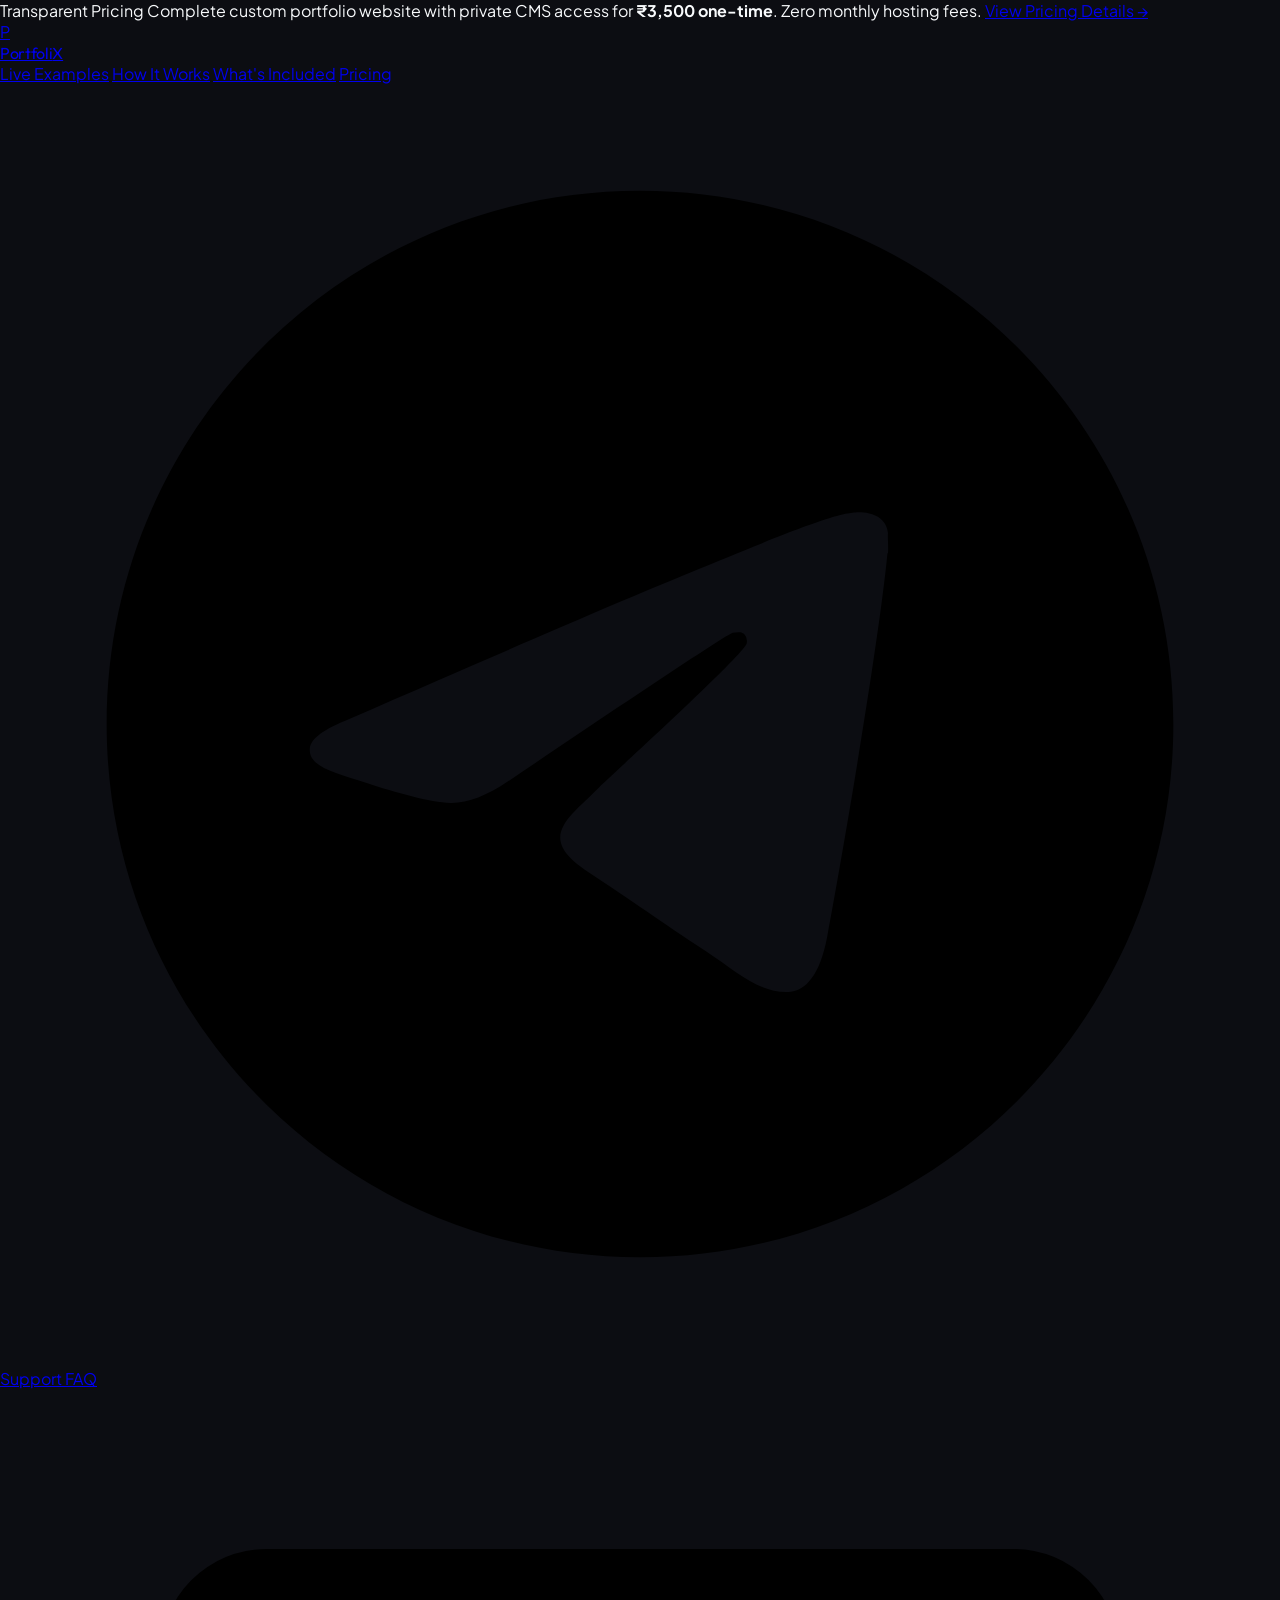
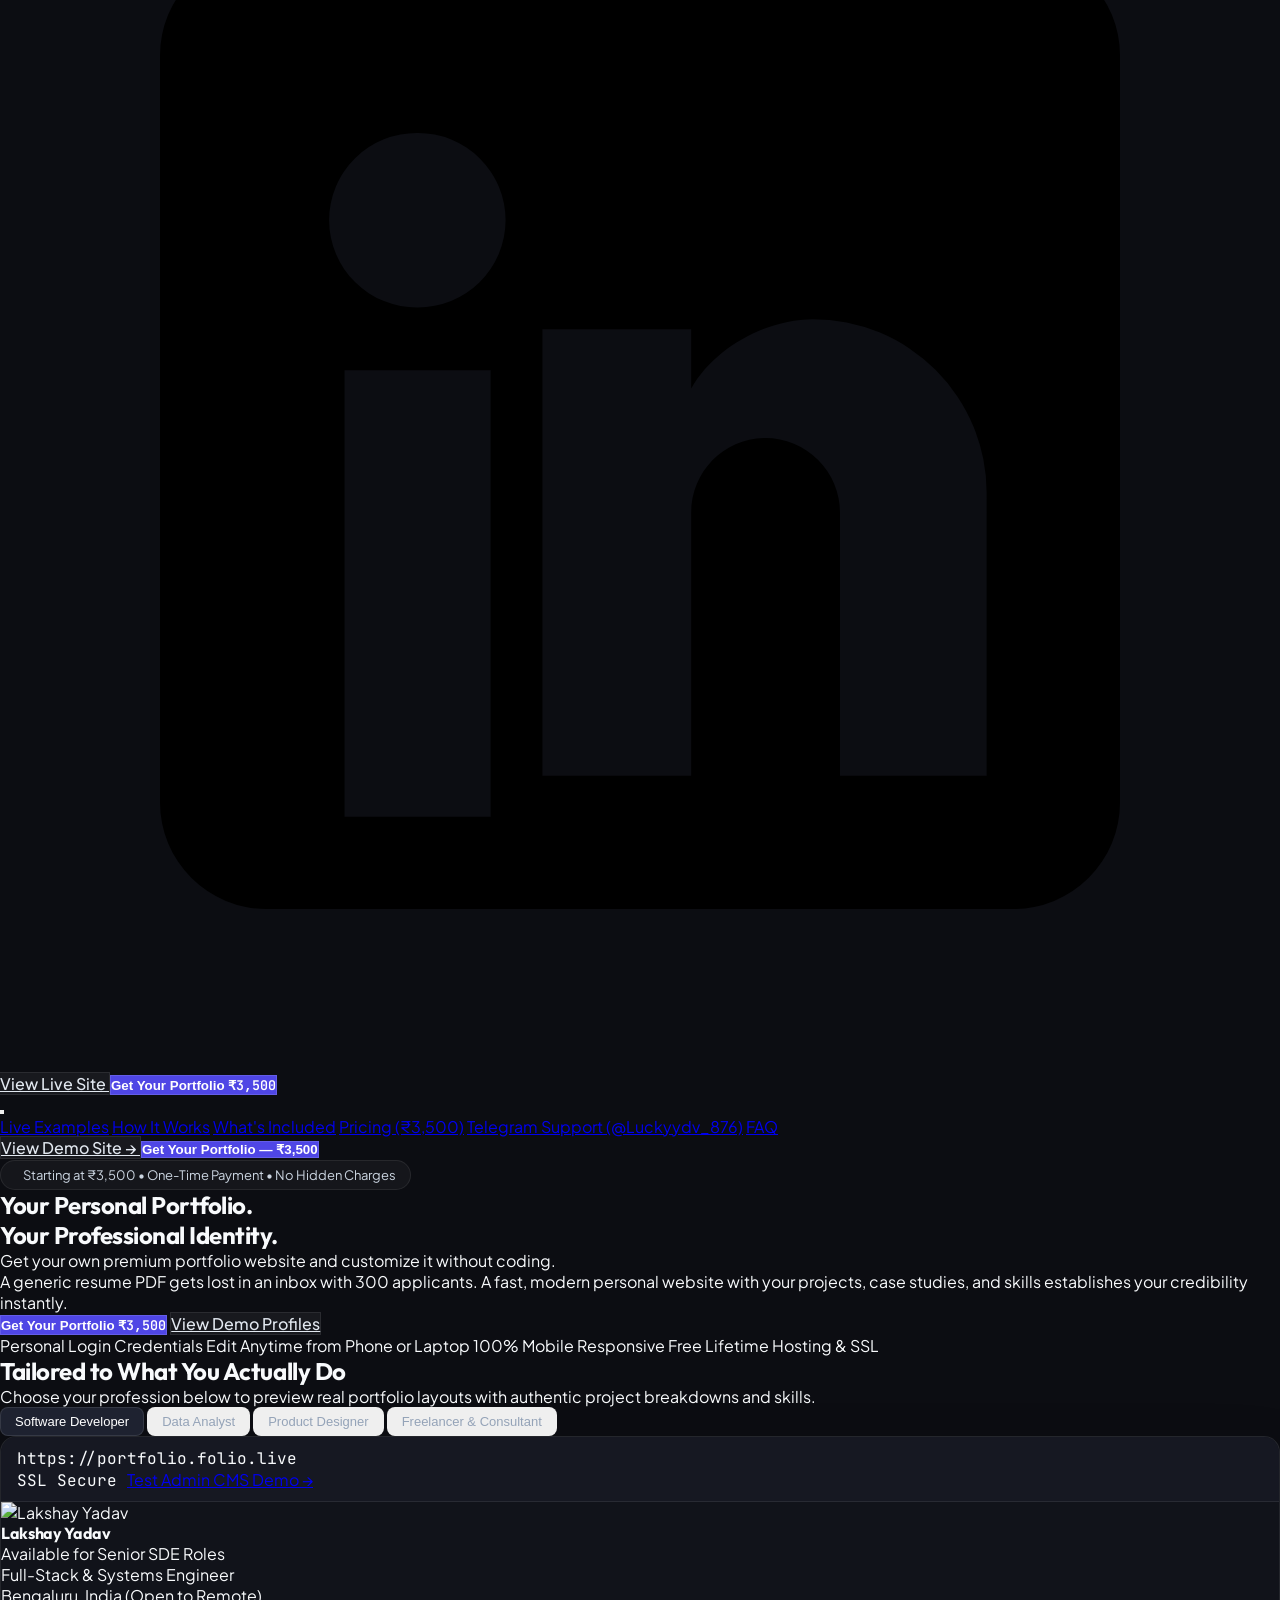
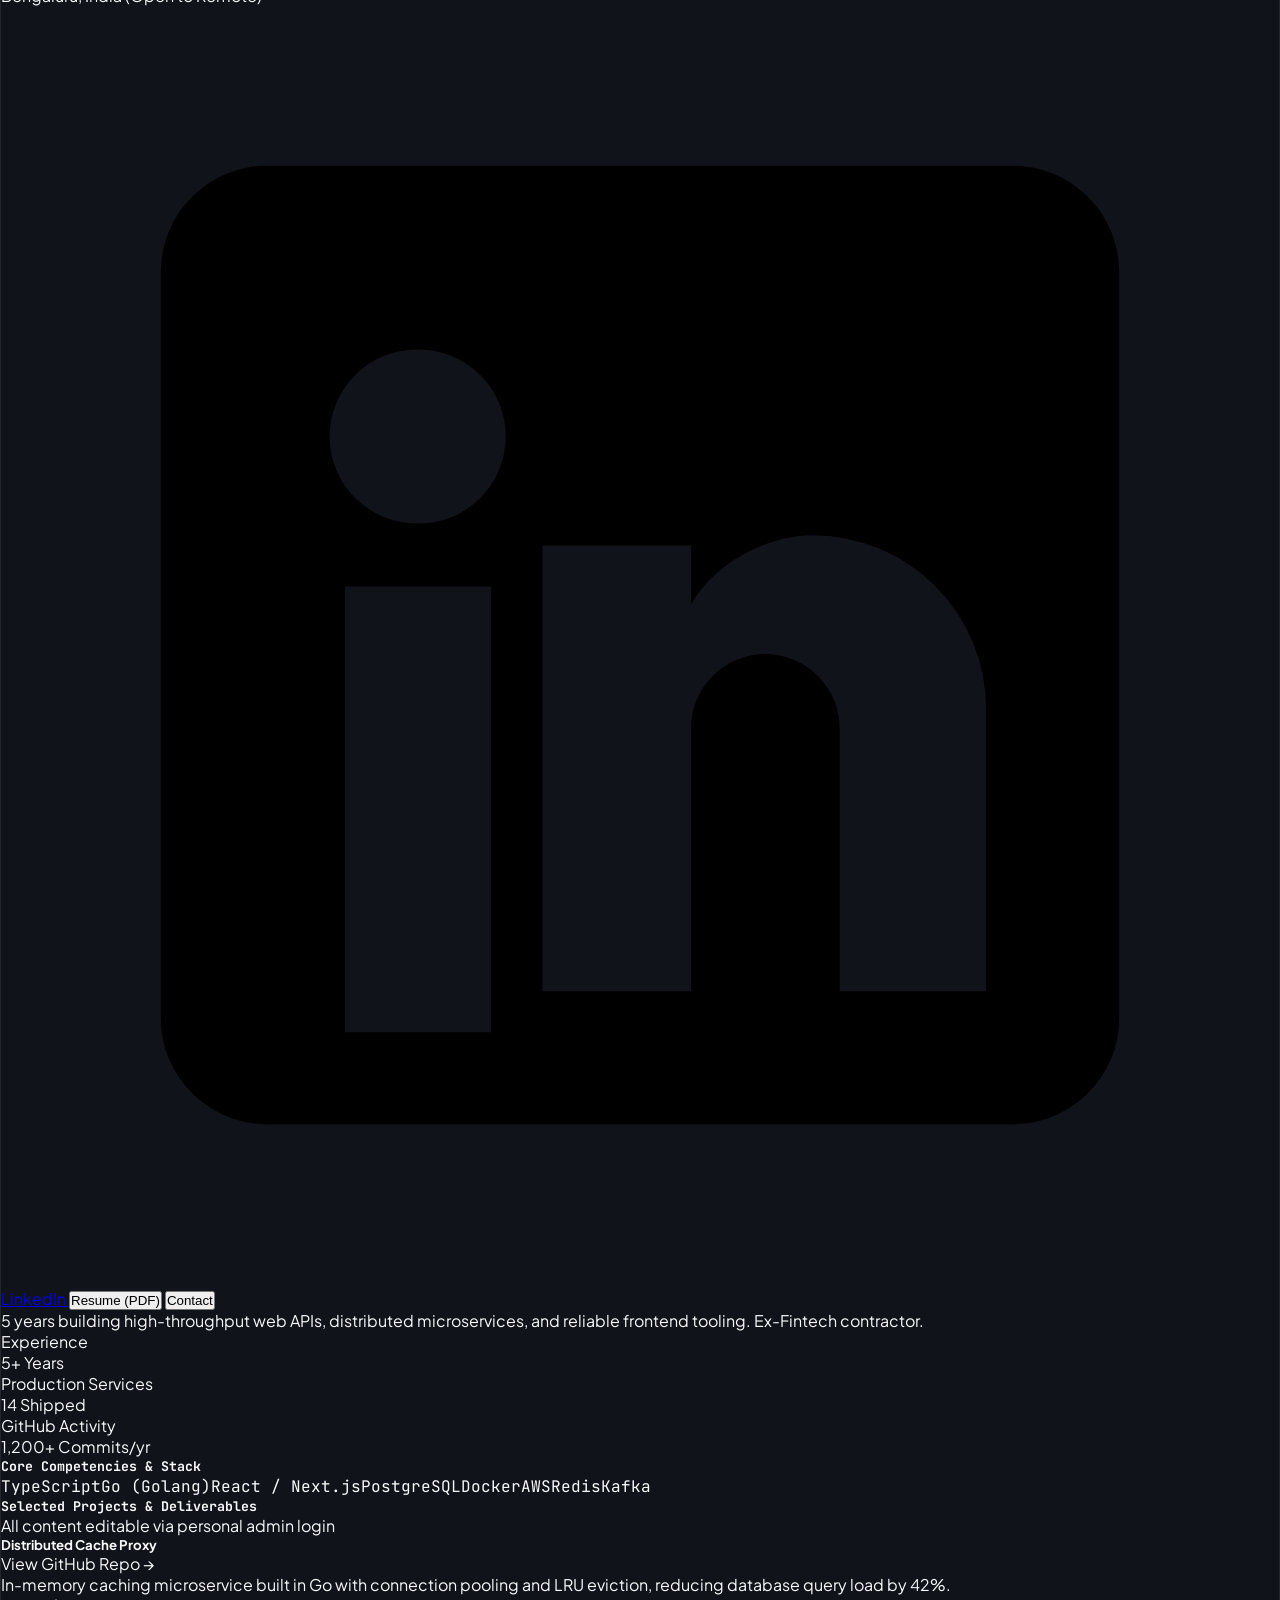
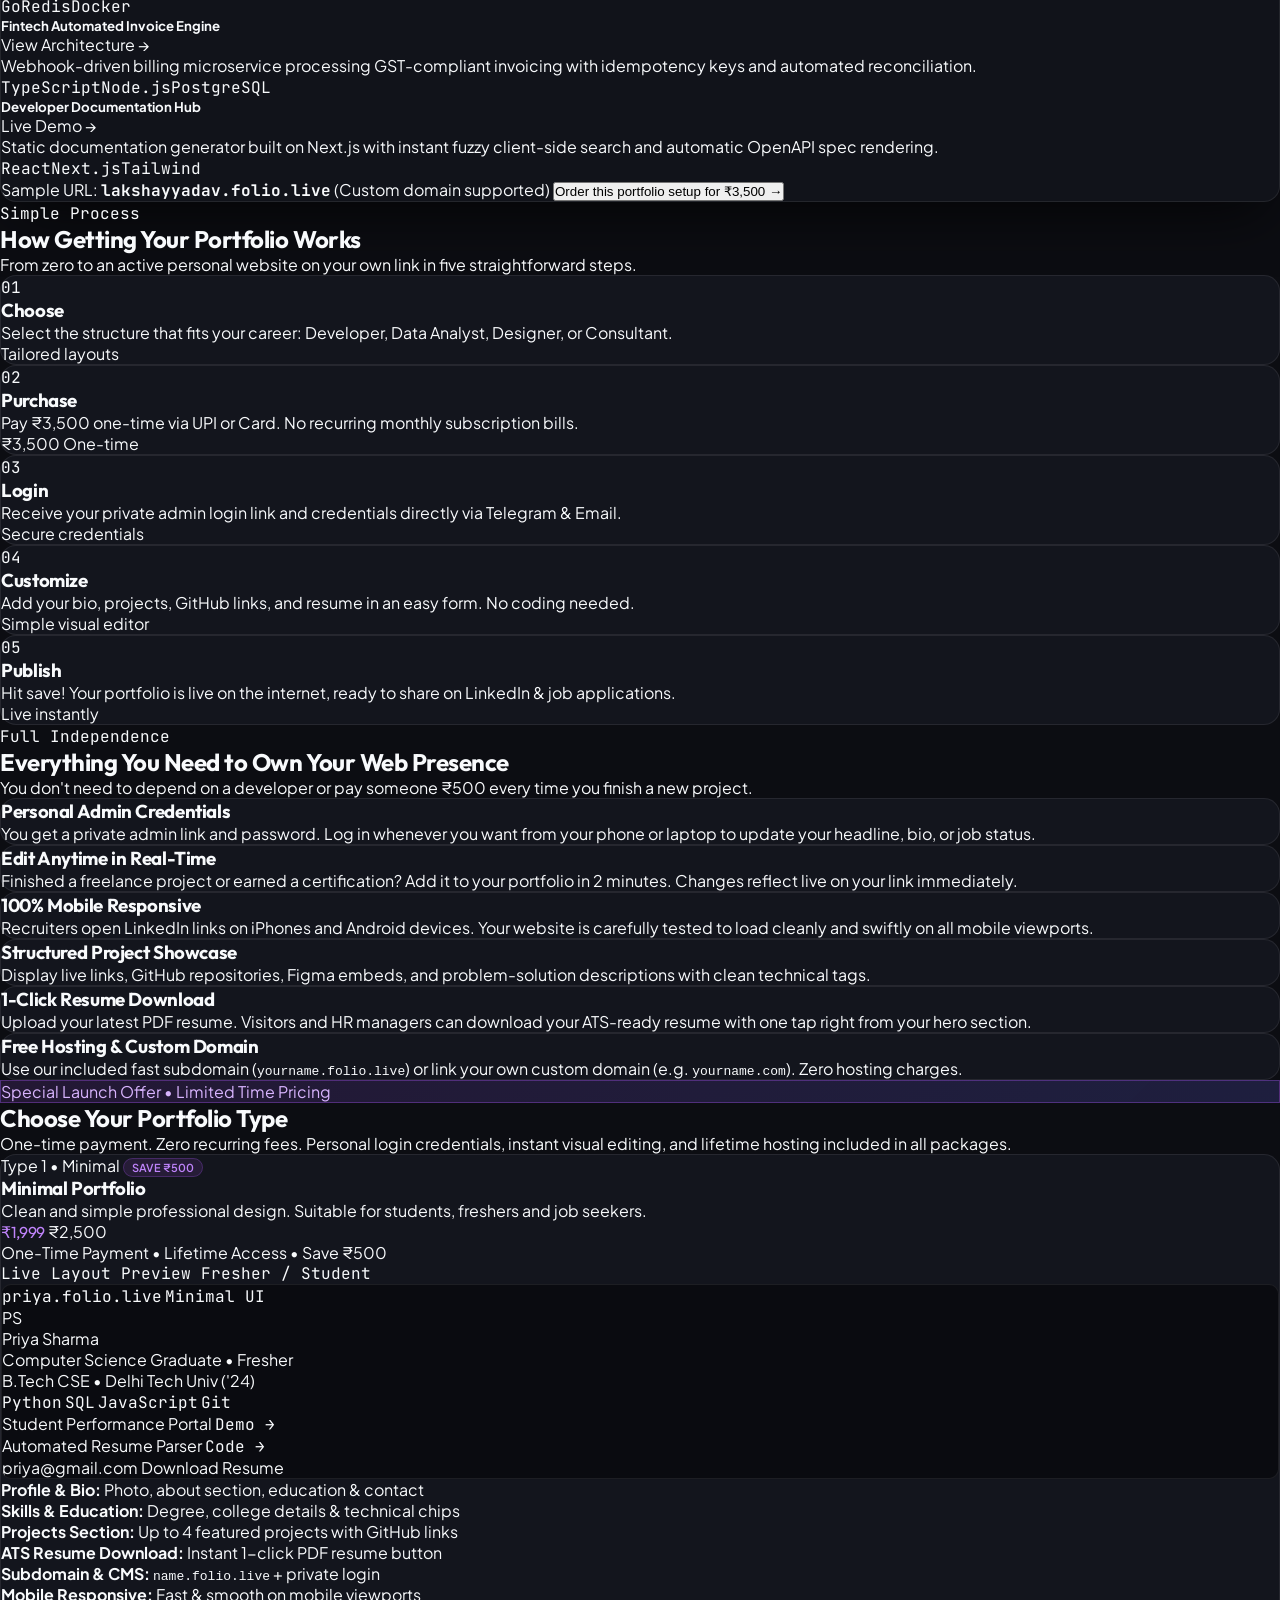
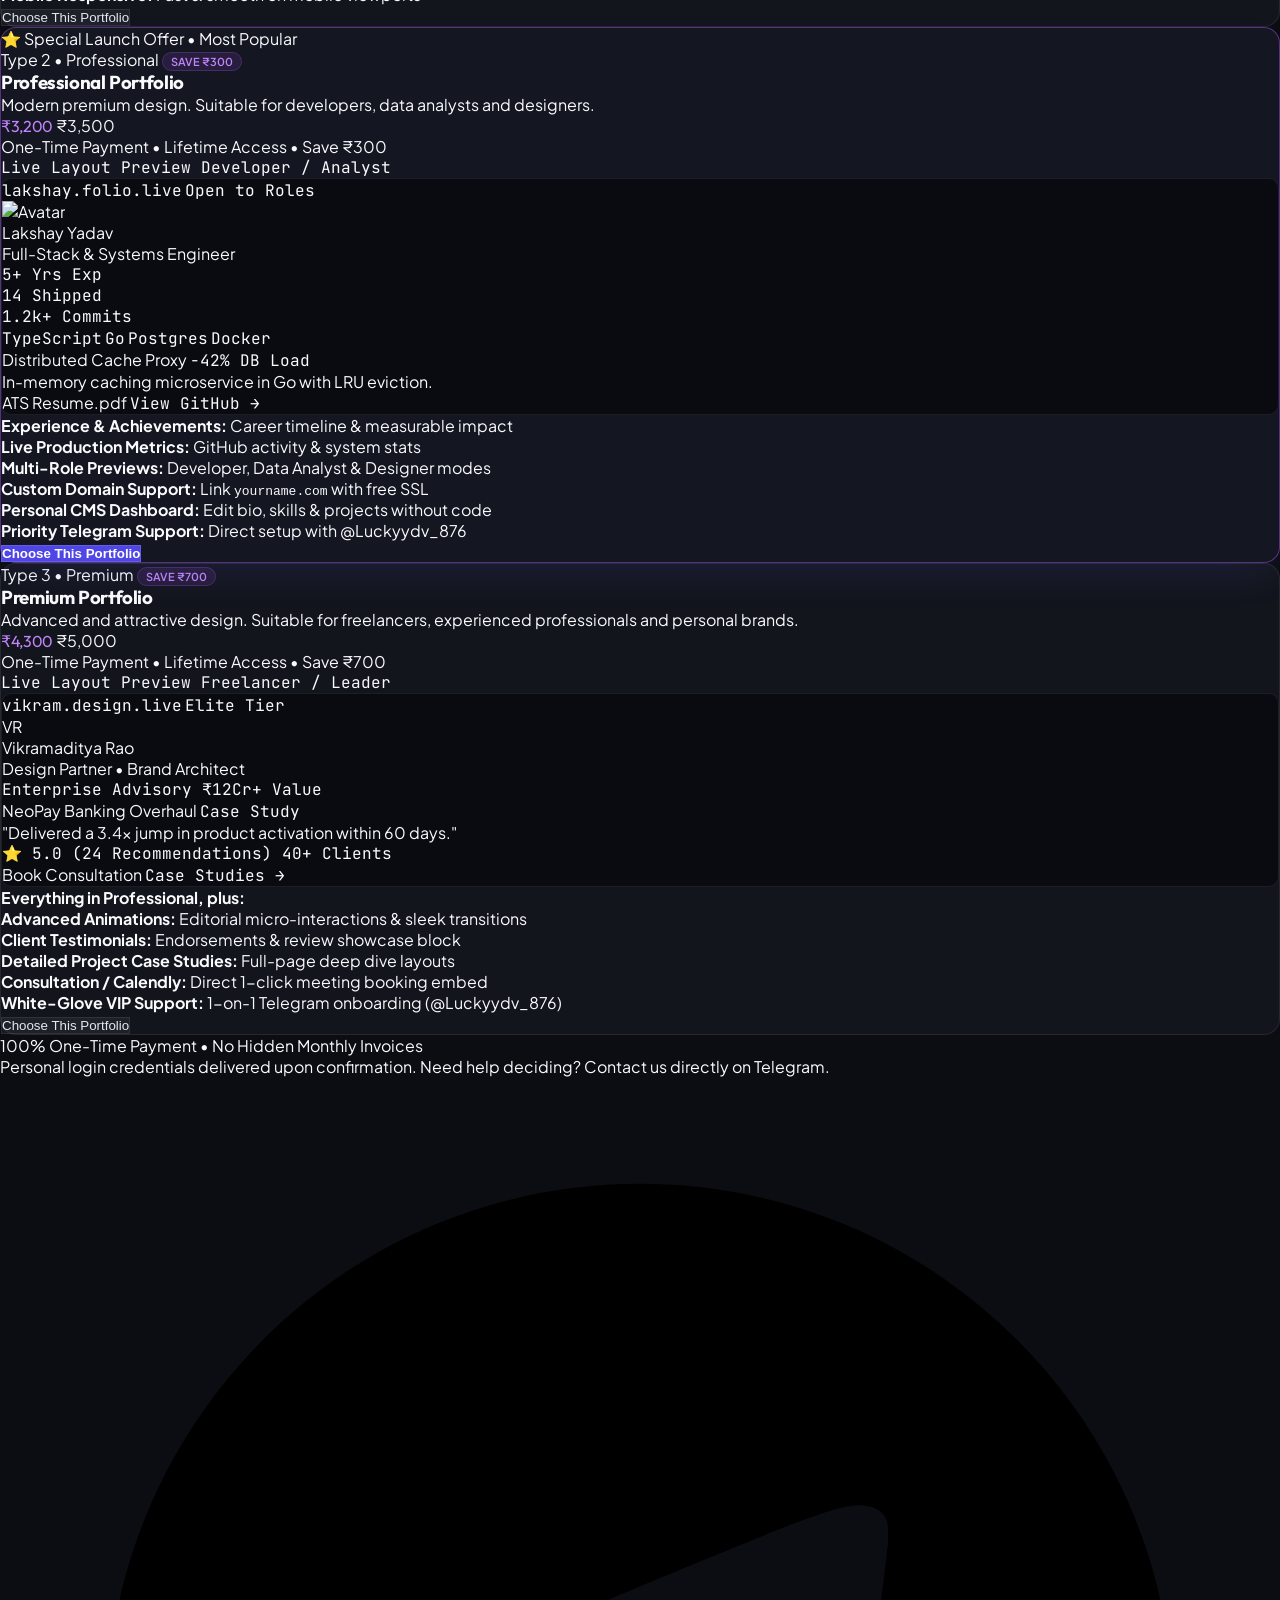
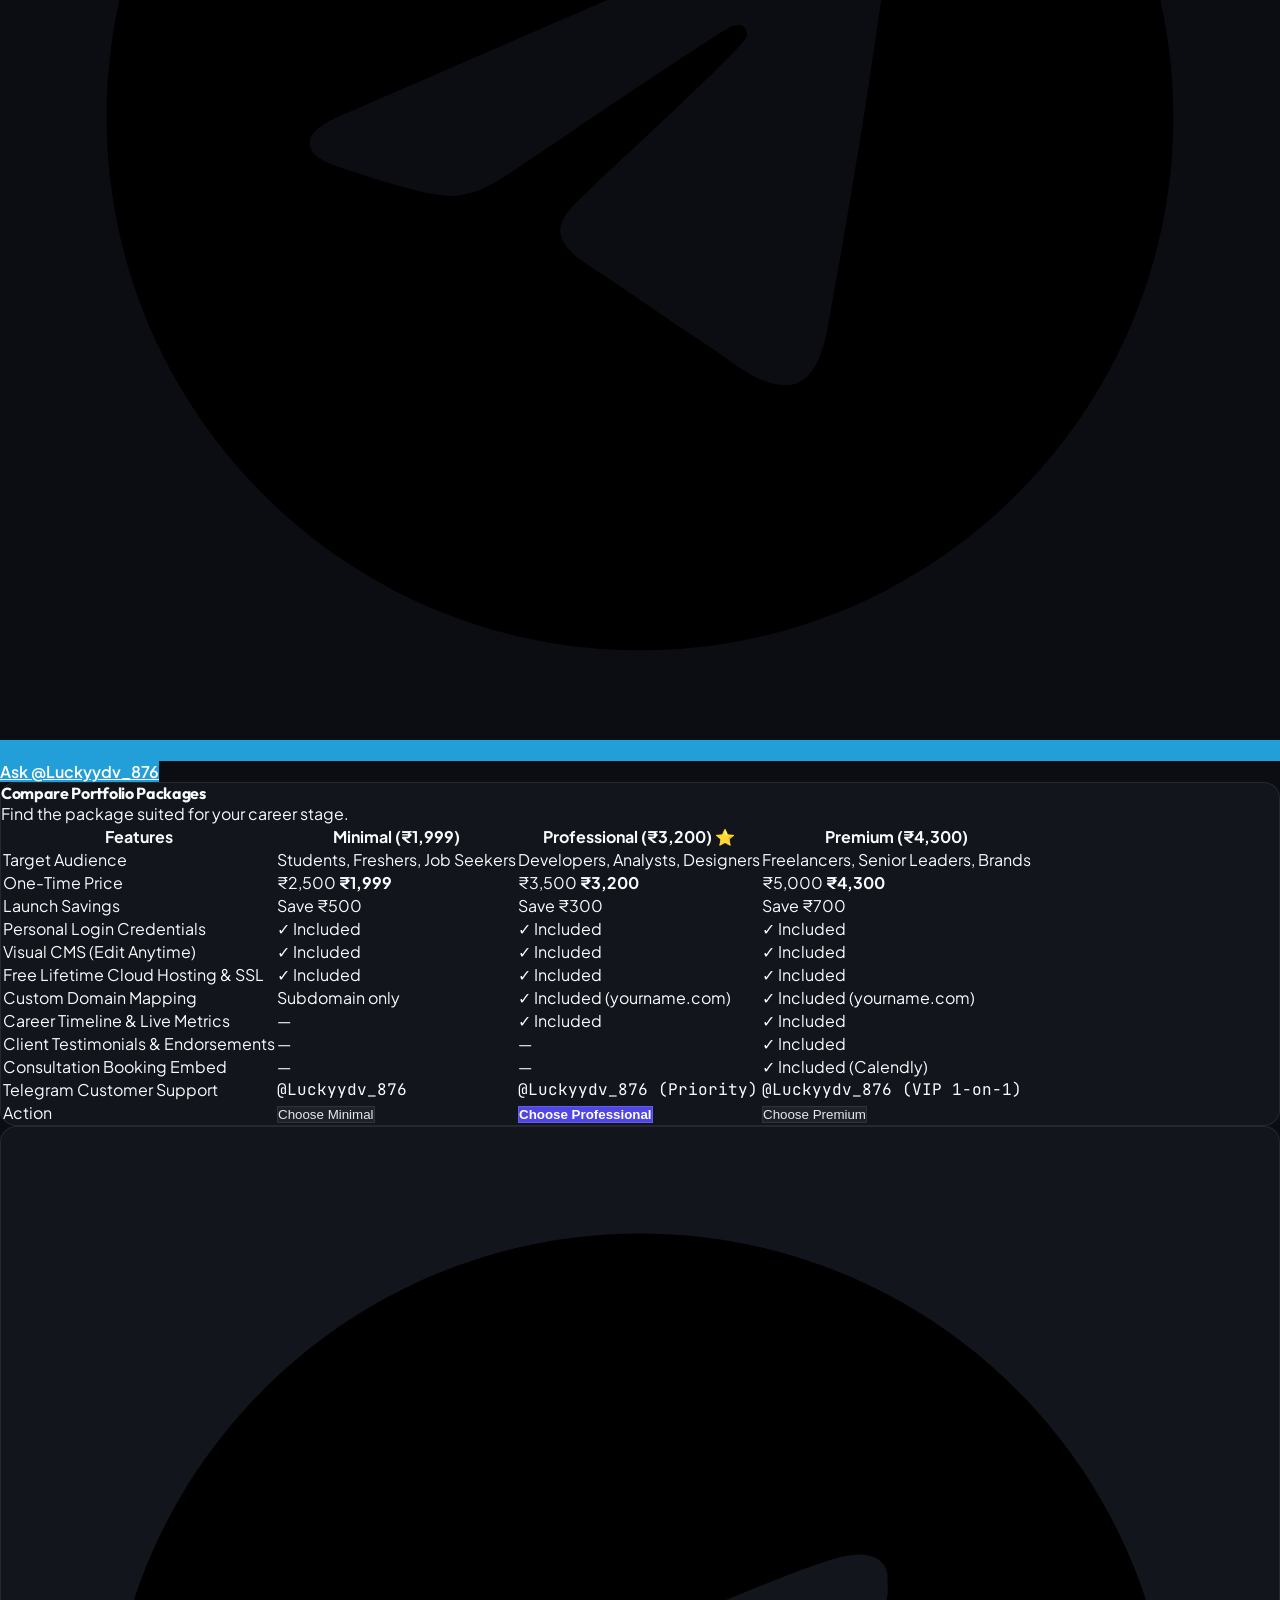
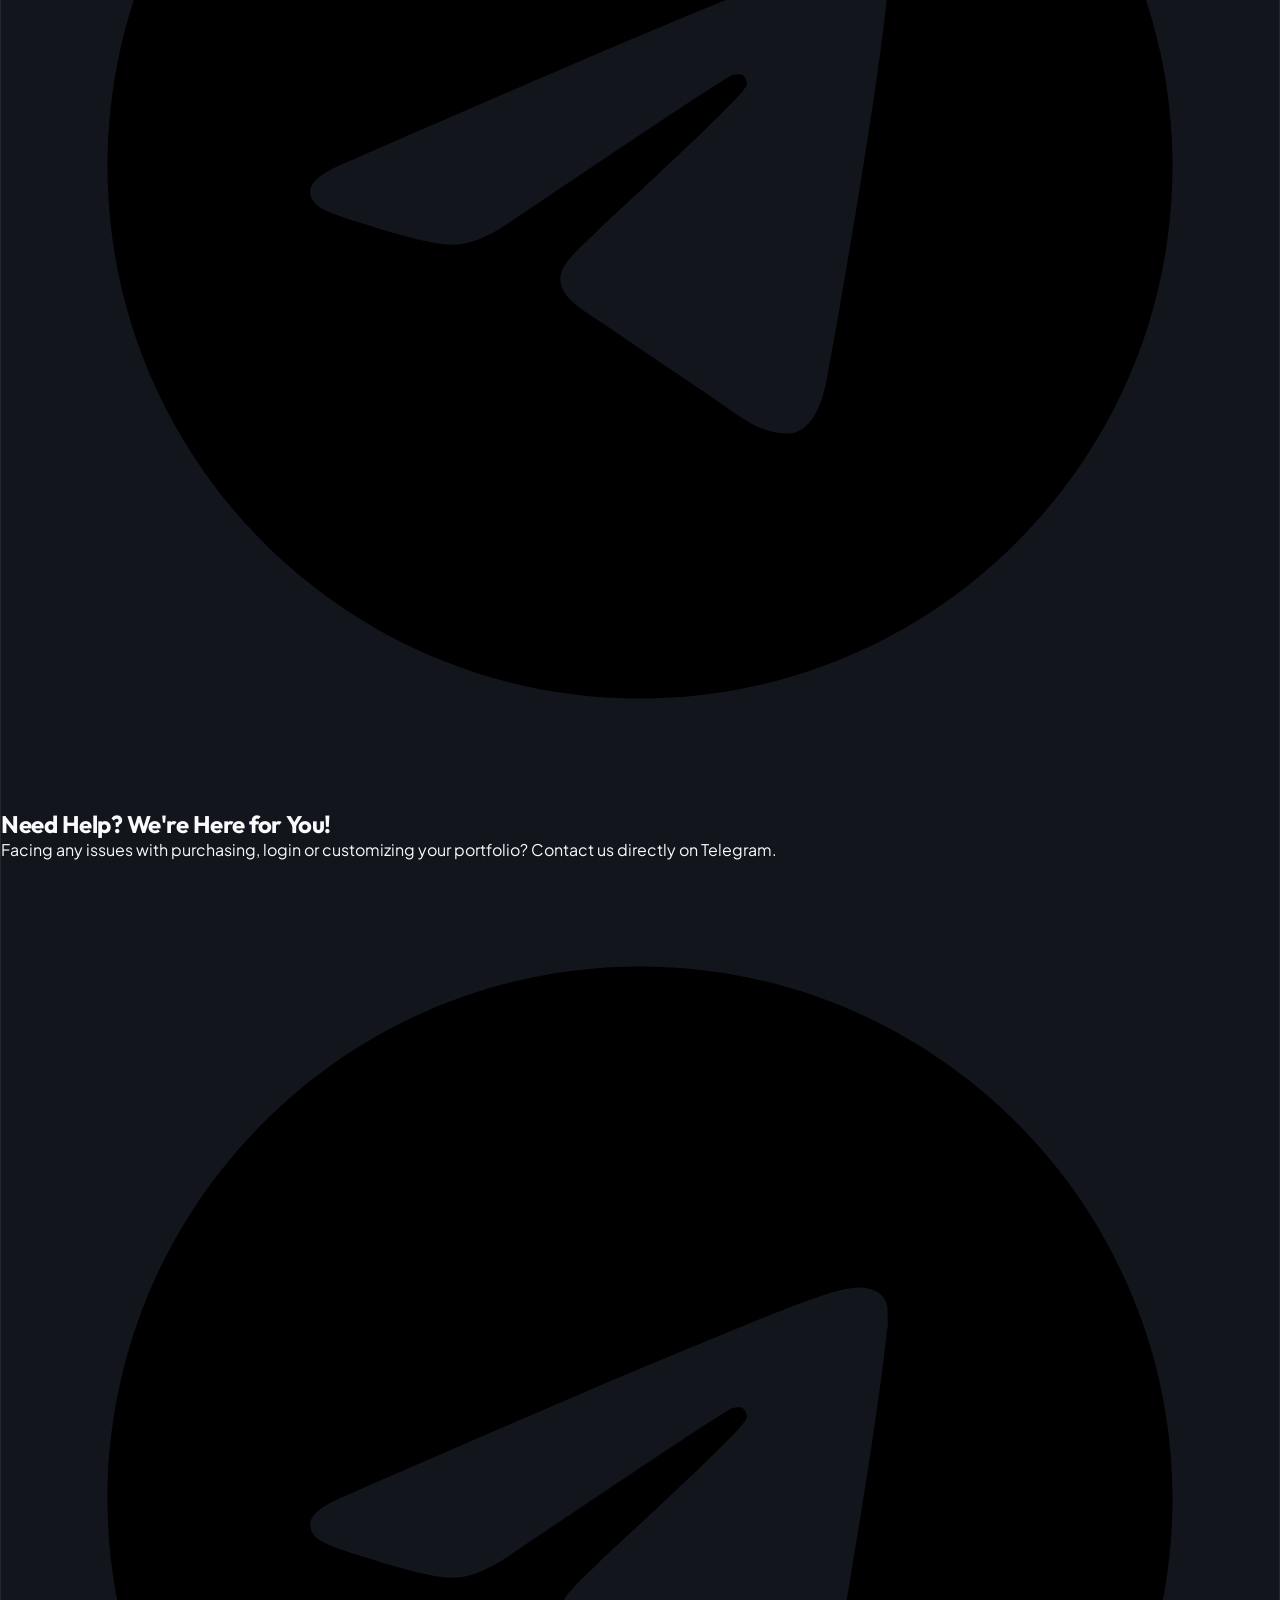
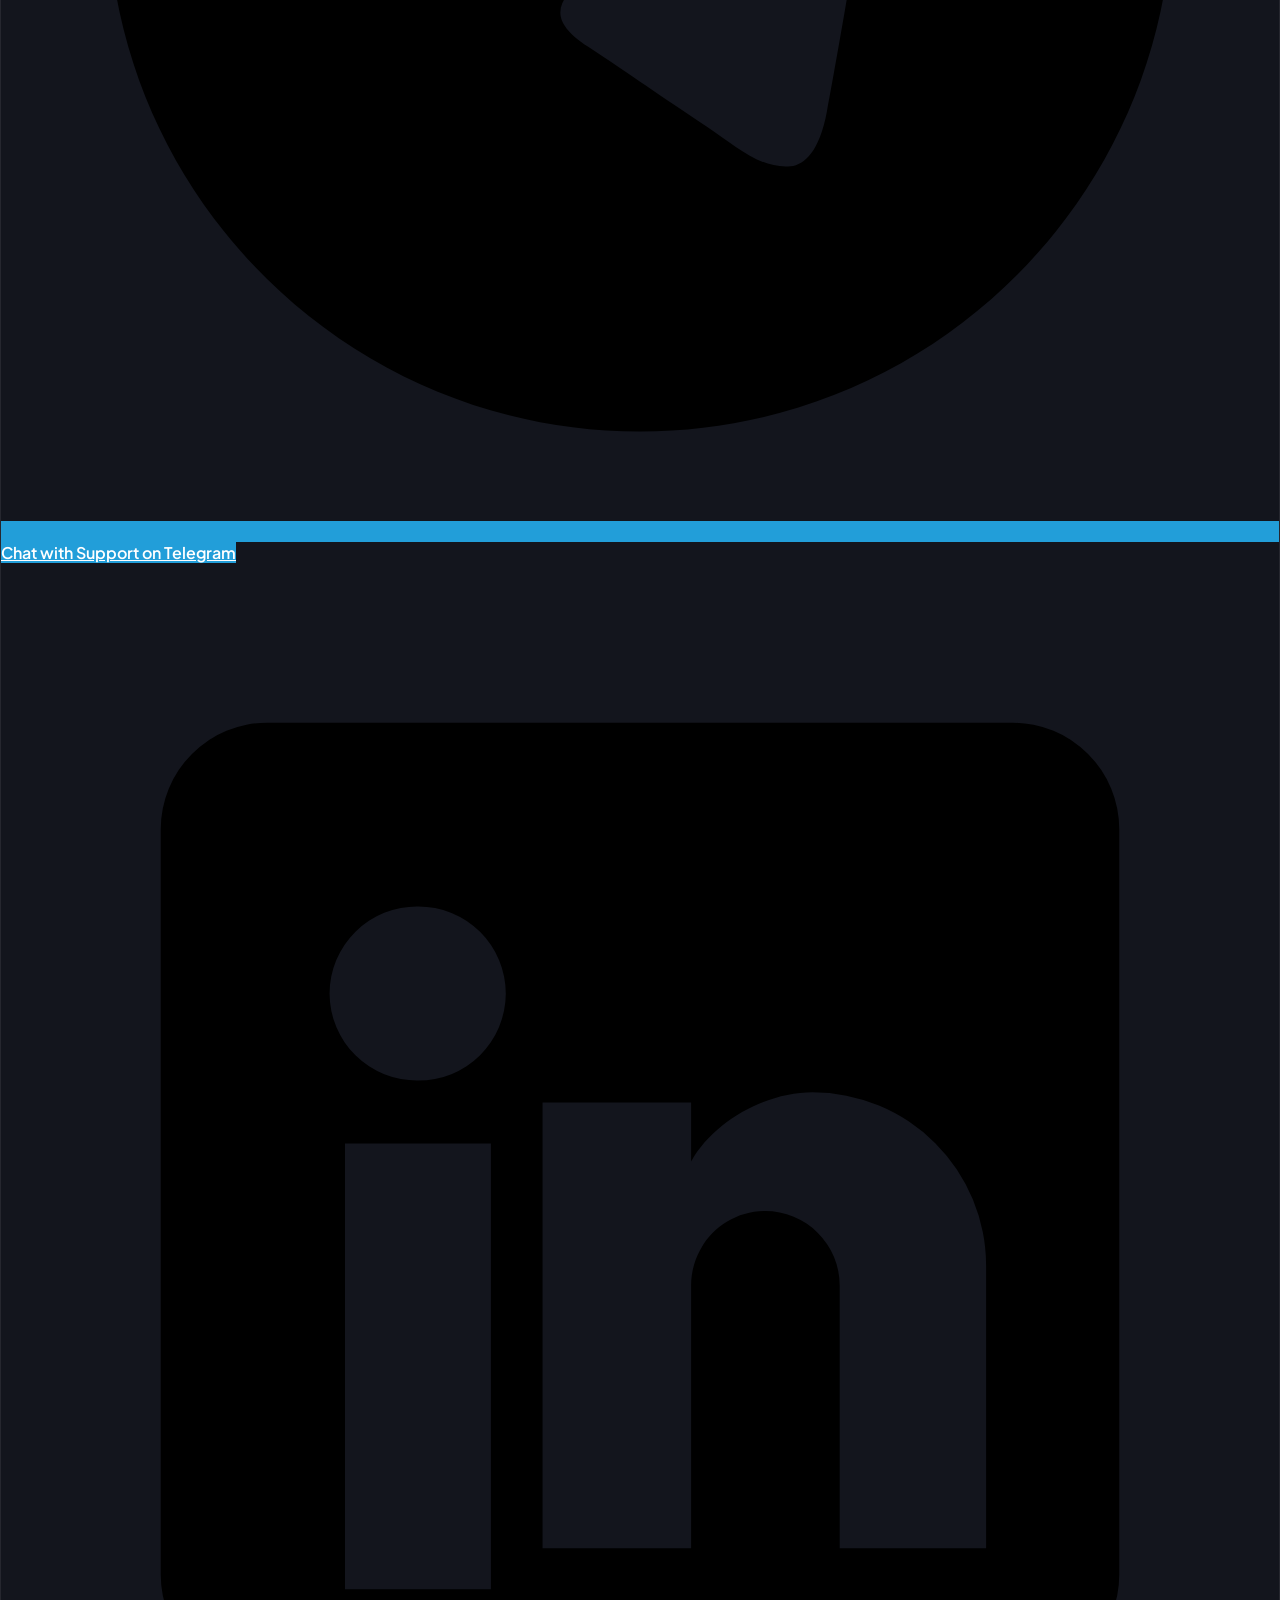
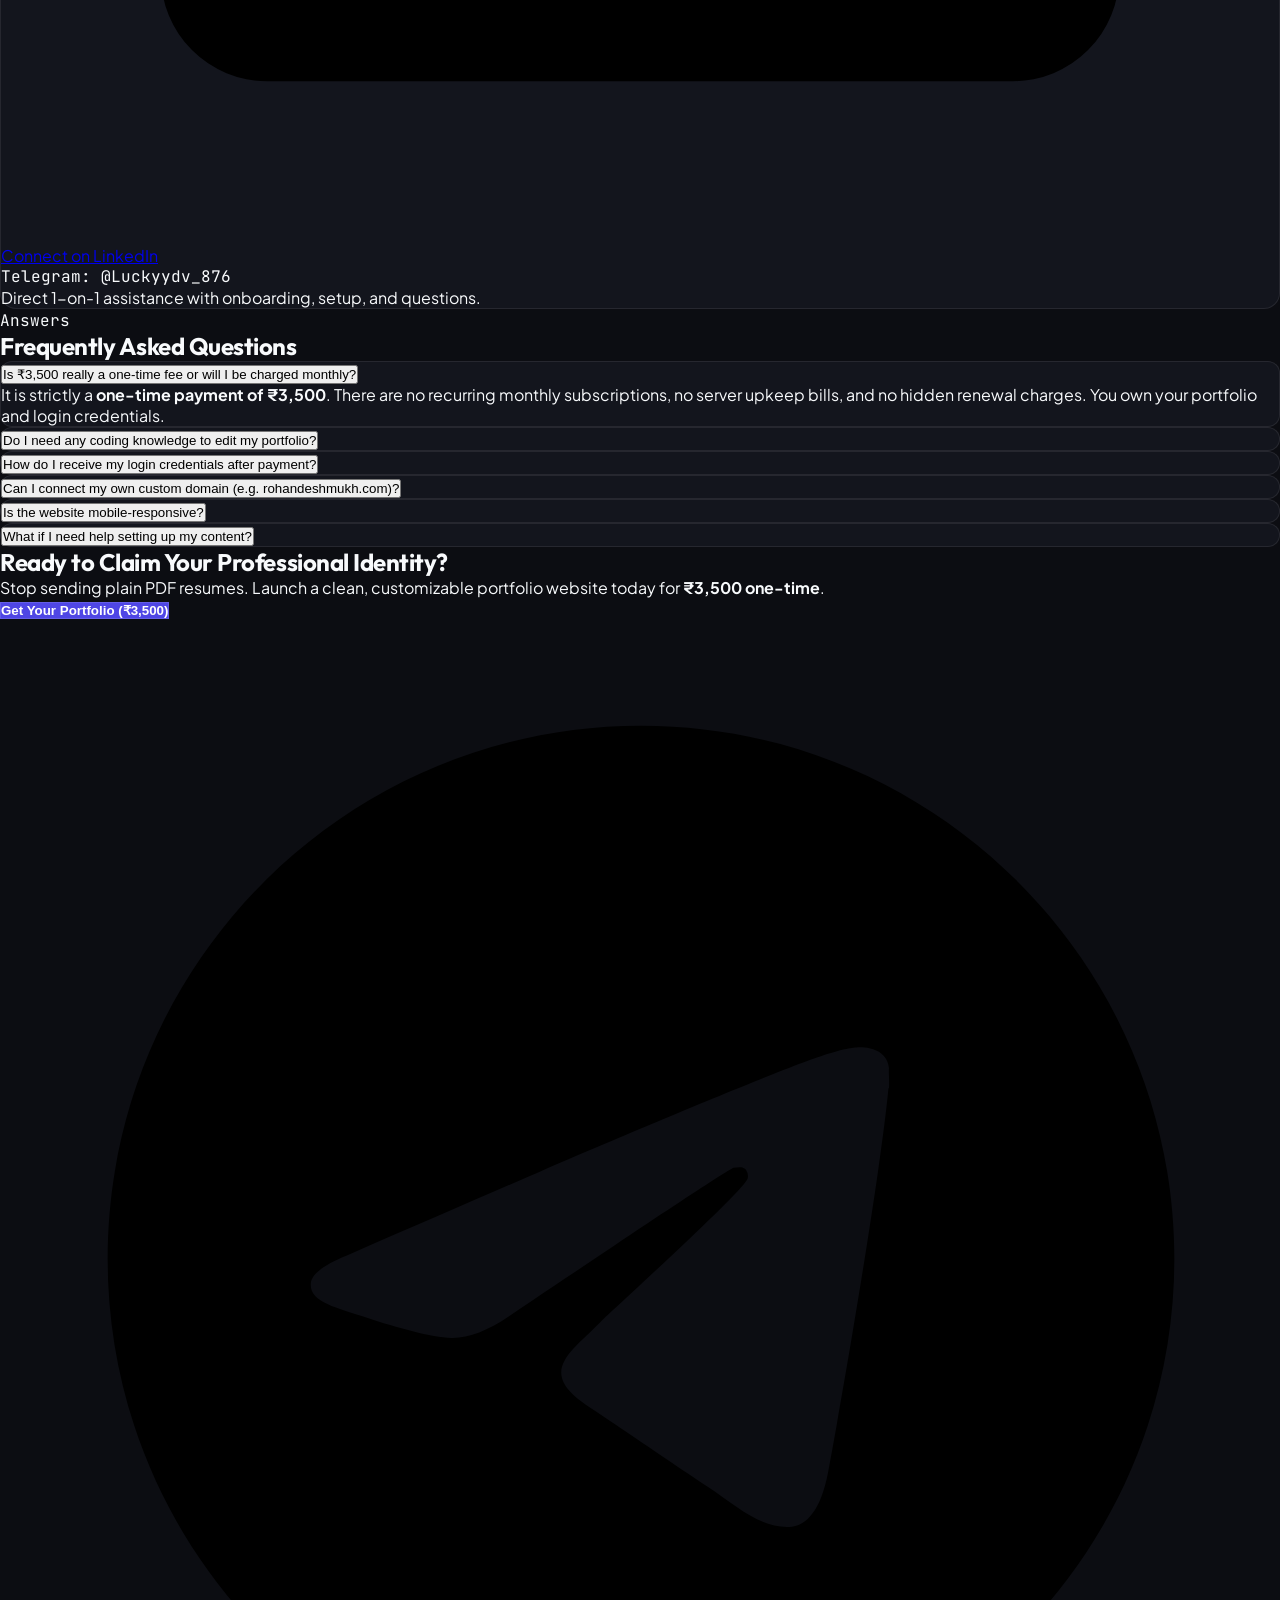
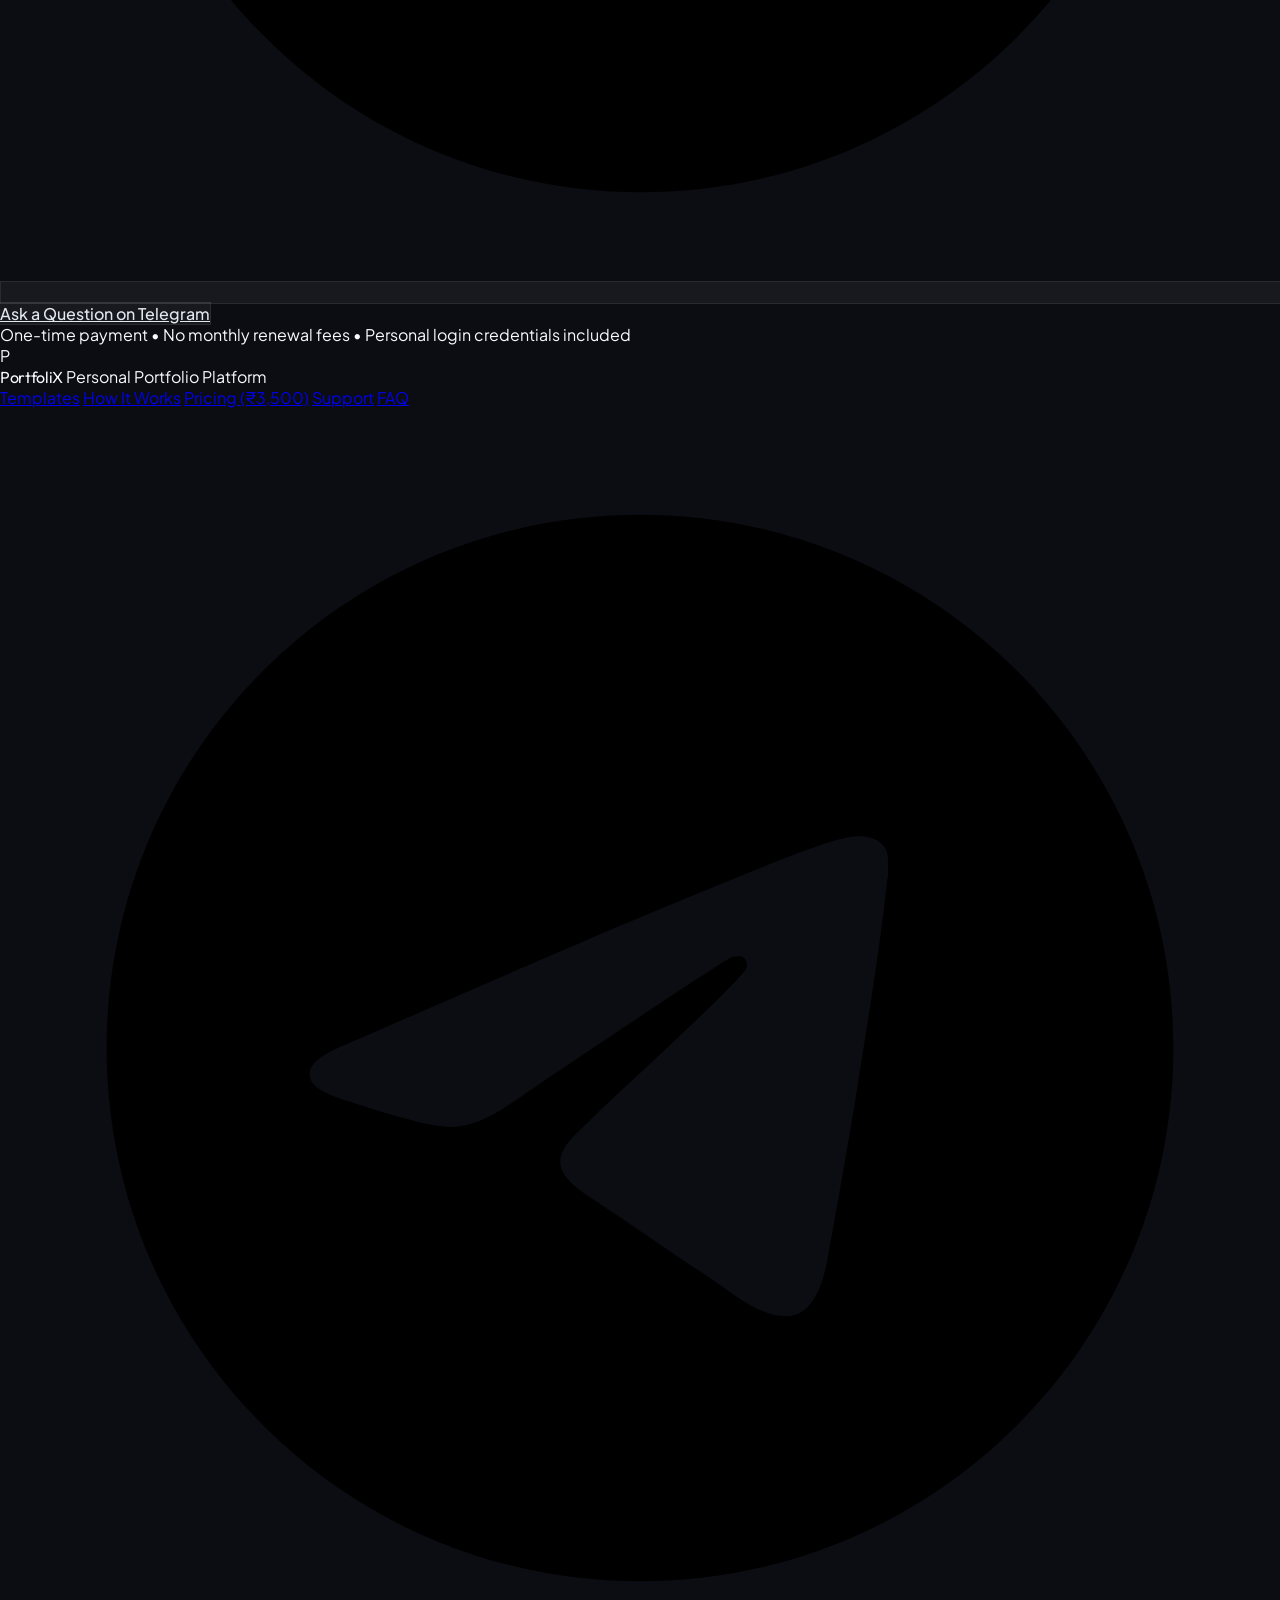
==== commit 8b33879b: "Upgrade pricing section with 3 portfolio tiers, interactive previews, and full responsive design" ====
--- a/index.html
+++ b/index.html
@@ -1,16 +1,19 @@
 <!DOCTYPE html>
 <html lang="en" class="scroll-smooth">
+
 <head>
   <meta charset="UTF-8">
   <meta name="viewport" content="width=device-width, initial-scale=1.0">
   <title>PortfoliX — Your Personal Portfolio. Your Professional Identity.</title>
-  <meta name="description" content="Get your own premium portfolio website and customize it without coding. ₹3,500 one-time payment. Personal login credentials, edit anytime, mobile responsive, zero hidden charges.">
+  <meta name="description"
+    content="Get your own premium portfolio website and customize it without coding. ₹3,500 one-time payment. Personal login credentials, edit anytime, mobile responsive, zero hidden charges.">
   <meta name="theme-color" content="#0c0d12">
 
   <!-- OpenGraph Meta Tags -->
   <meta property="og:type" content="website">
   <meta property="og:title" content="PortfoliX — Your Personal Portfolio. Your Professional Identity.">
-  <meta property="og:description" content="Get your own premium portfolio website for ₹3,500 one-time. Edit anytime without coding.">
+  <meta property="og:description"
+    content="Get your own premium portfolio website for ₹3,500 one-time. Edit anytime without coding.">
   <meta name="twitter:card" content="summary_large_image">
 
   <!-- Tailwind CSS CDN -->
@@ -52,26 +55,34 @@
   <!-- Stylesheet -->
   <link rel="stylesheet" href="styles.css">
 </head>
-<body class="bg-[#0c0d12] text-slate-100 antialiased selection:bg-indigo-600 selection:text-white min-h-screen flex flex-col">
+
+<body
+  class="bg-[#0c0d12] text-slate-100 antialiased selection:bg-indigo-600 selection:text-white min-h-screen flex flex-col">
 
   <!-- TOP ANNOUNCEMENT BANNER -->
-  <aside aria-label="Announcement" class="border-b border-white/[0.08] bg-[#10121a] py-2 px-4 text-center text-xs text-slate-300">
+  <aside aria-label="Announcement"
+    class="border-b border-white/[0.08] bg-[#10121a] py-2 px-4 text-center text-xs text-slate-300">
     <div class="max-w-6xl mx-auto flex items-center justify-center gap-2 flex-wrap">
-      <span class="inline-flex items-center gap-1.5 px-2 py-0.5 rounded-full text-[11px] font-semibold bg-indigo-500/10 text-indigo-300 border border-indigo-500/20">
+      <span
+        class="inline-flex items-center gap-1.5 px-2 py-0.5 rounded-full text-[11px] font-semibold bg-indigo-500/10 text-indigo-300 border border-indigo-500/20">
         Transparent Pricing
       </span>
-      <span>Complete custom portfolio website with private CMS access for <strong class="text-white font-semibold">₹3,500 one-time</strong>. Zero monthly hosting fees.</span>
-      <a href="#pricing" class="text-indigo-400 hover:text-indigo-300 font-semibold underline underline-offset-4 ml-1">View Pricing Details →</a>
+      <span>Complete custom portfolio website with private CMS access for <strong
+          class="text-white font-semibold">₹3,500 one-time</strong>. Zero monthly hosting fees.</span>
+      <a href="#pricing"
+        class="text-indigo-400 hover:text-indigo-300 font-semibold underline underline-offset-4 ml-1">View Pricing
+        Details →</a>
     </div>
   </aside>
 
   <!-- SITE HEADER / NAVBAR -->
   <header class="sticky top-0 z-40 bg-[#0c0d12]/90 backdrop-blur-md border-b border-white/[0.08]">
     <div class="max-w-6xl mx-auto px-4 sm:px-6 h-18 py-3.5 flex items-center justify-between">
-      
+
       <!-- Logo -->
       <a href="#" class="flex items-center gap-2.5">
-        <div class="w-8 h-8 rounded-lg bg-indigo-600 flex items-center justify-center text-white font-bold text-sm shadow-sm">
+        <div
+          class="w-8 h-8 rounded-lg bg-indigo-600 flex items-center justify-center text-white font-bold text-sm shadow-sm">
           P
         </div>
         <span class="font-heading text-lg font-bold text-white tracking-tight">
@@ -87,7 +98,8 @@
         <a href="#pricing" class="hover:text-white transition">Pricing</a>
         <a href="#support" class="hover:text-white transition flex items-center gap-1.5 text-sky-400">
           <svg class="w-3.5 h-3.5 fill-current" viewBox="0 0 24 24">
-            <path d="M12 2C6.48 2 2 6.48 2 12s4.48 10 10 10 10-4.48 10-10S17.52 2 12 2zm4.64 6.8c-.15 1.58-.8 5.42-1.13 7.19-.14.75-.42 1-.68 1.03-.58.05-1.02-.38-1.58-.75-.88-.58-1.38-.94-2.23-1.5-.99-.65-.35-1.01.22-1.59.15-.15 2.71-2.48 2.76-2.69a.2.2 0 00-.05-.18c-.06-.05-.14-.03-.21-.02-.09.02-1.49.95-4.22 2.79-.4.27-.76.41-1.08.4-.36-.01-1.04-.2-1.55-.37-.63-.2-1.12-.31-1.08-.66.02-.18.27-.36.75-.55 2.92-1.27 4.86-2.11 5.83-2.51 2.78-1.16 3.35-1.36 3.73-1.36.08 0 .27.02.39.12.1.08.13.19.14.27-.01.06.01.24 0 .38z"/>
+            <path
+              d="M12 2C6.48 2 2 6.48 2 12s4.48 10 10 10 10-4.48 10-10S17.52 2 12 2zm4.64 6.8c-.15 1.58-.8 5.42-1.13 7.19-.14.75-.42 1-.68 1.03-.58.05-1.02-.38-1.58-.75-.88-.58-1.38-.94-2.23-1.5-.99-.65-.35-1.01.22-1.59.15-.15 2.71-2.48 2.76-2.69a.2.2 0 00-.05-.18c-.06-.05-.14-.03-.21-.02-.09.02-1.49.95-4.22 2.79-.4.27-.76.41-1.08.4-.36-.01-1.04-.2-1.55-.37-.63-.2-1.12-.31-1.08-.66.02-.18.27-.36.75-.55 2.92-1.27 4.86-2.11 5.83-2.51 2.78-1.16 3.35-1.36 3.73-1.36.08 0 .27.02.39.12.1.08.13.19.14.27-.01.06.01.24 0 .38z" />
           </svg>
           <span>Support</span>
         </a>
@@ -96,36 +108,47 @@
 
       <!-- Desktop CTAs -->
       <div class="hidden sm:flex items-center gap-3">
-        <a href="https://www.linkedin.com/in/lakshay-yadav-0879028b/" target="_blank" rel="noopener noreferrer" class="p-2 rounded-lg text-slate-400 hover:text-sky-400 hover:bg-white/[0.04] transition" title="Lakshay Yadav on LinkedIn" aria-label="LinkedIn Profile">
-          <svg class="w-4 h-4 fill-current" viewBox="0 0 24 24"><path d="M19 3a2 2 0 0 1 2 2v14a2 2 0 0 1-2 2H5a2 2 0 0 1-2-2V5a2 2 0 0 1 2-2h14m-.5 15.5v-5.3a3.26 3.26 0 0 0-3.26-3.26c-.85 0-1.84.52-2.28 1.3v-1.11h-2.79v8.37h2.79v-4.93c0-.77.62-1.4 1.39-1.4a1.4 1.4 0 0 1 1.4 1.4v4.93h2.75M6.46 10.9v8.37H9.2V10.9H6.46M7.83 6.45a1.64 1.64 0 0 0-1.66 1.64 1.64 1.64 0 0 0 1.66 1.63 1.64 1.64 0 0 0 1.65-1.63 1.64 1.64 0 0 0-1.65-1.64z"/></svg>
+        <a href="https://www.linkedin.com/in/lakshay-yadav-0879028b/" target="_blank" rel="noopener noreferrer"
+          class="p-2 rounded-lg text-slate-400 hover:text-sky-400 hover:bg-white/[0.04] transition"
+          title="Lakshay Yadav on LinkedIn" aria-label="LinkedIn Profile">
+          <svg class="w-4 h-4 fill-current" viewBox="0 0 24 24">
+            <path
+              d="M19 3a2 2 0 0 1 2 2v14a2 2 0 0 1-2 2H5a2 2 0 0 1-2-2V5a2 2 0 0 1 2-2h14m-.5 15.5v-5.3a3.26 3.26 0 0 0-3.26-3.26c-.85 0-1.84.52-2.28 1.3v-1.11h-2.79v8.37h2.79v-4.93c0-.77.62-1.4 1.39-1.4a1.4 1.4 0 0 1 1.4 1.4v4.93h2.75M6.46 10.9v8.37H9.2V10.9H6.46M7.83 6.45a1.64 1.64 0 0 0-1.66 1.64 1.64 1.64 0 0 0 1.66 1.63 1.64 1.64 0 0 0 1.65-1.63 1.64 1.64 0 0 0-1.65-1.64z" />
+          </svg>
         </a>
-        <a href="portfolio-demo.html" target="_blank" class="btn-secondary px-3.5 py-2 rounded-lg text-xs font-semibold flex items-center gap-1.5">
+        <a href="portfolio-demo.html" target="_blank"
+          class="btn-secondary px-3.5 py-2 rounded-lg text-xs font-semibold flex items-center gap-1.5">
           <span>View Live Site</span>
           <i data-lucide="external-link" class="w-3.5 h-3.5 text-slate-400"></i>
         </a>
-        <button class="trigger-get-portfolio btn-primary px-4 py-2 rounded-lg text-xs font-semibold flex items-center gap-1.5 shadow-sm">
+        <button
+          class="trigger-get-portfolio btn-primary px-4 py-2 rounded-lg text-xs font-semibold flex items-center gap-1.5 shadow-sm">
           <span>Get Your Portfolio</span>
           <span class="text-indigo-200 font-mono text-[11px] bg-indigo-700/60 px-1.5 py-0.5 rounded">₹3,500</span>
         </button>
       </div>
 
       <!-- Mobile Hamburger Toggle -->
-      <button id="mobileMenuToggle" class="md:hidden p-2 text-slate-400 hover:text-white focus:outline-none" aria-label="Toggle navigation">
+      <button id="mobileMenuToggle" class="md:hidden p-2 text-slate-400 hover:text-white focus:outline-none"
+        aria-label="Toggle navigation">
         <i data-lucide="menu" class="w-5 h-5"></i>
       </button>
 
     </div>
 
     <!-- Mobile Navigation Drawer -->
-    <div id="mobileNavDrawer" class="hidden md:hidden px-4 pt-2 pb-5 bg-[#12141c] border-b border-white/[0.08] space-y-2 text-sm">
+    <div id="mobileNavDrawer"
+      class="hidden md:hidden px-4 pt-2 pb-5 bg-[#12141c] border-b border-white/[0.08] space-y-2 text-sm">
       <a href="#preview" class="block py-2 text-slate-300 hover:text-white">Live Examples</a>
       <a href="#how-it-works" class="block py-2 text-slate-300 hover:text-white">How It Works</a>
       <a href="#features" class="block py-2 text-slate-300 hover:text-white">What's Included</a>
       <a href="#pricing" class="block py-2 text-slate-300 hover:text-white">Pricing (₹3,500)</a>
-      <a href="#support" class="block py-2 text-sky-400 hover:text-sky-300 font-medium">Telegram Support (@Luckyydv_876)</a>
+      <a href="#support" class="block py-2 text-sky-400 hover:text-sky-300 font-medium">Telegram Support
+        (@Luckyydv_876)</a>
       <a href="#faq" class="block py-2 text-slate-300 hover:text-white">FAQ</a>
       <div class="pt-2 flex flex-col gap-2">
-        <a href="portfolio-demo.html" target="_blank" class="w-full btn-secondary py-2 rounded-lg text-xs text-center font-medium">
+        <a href="portfolio-demo.html" target="_blank"
+          class="w-full btn-secondary py-2 rounded-lg text-xs text-center font-medium">
           View Demo Site →
         </a>
         <button class="trigger-get-portfolio w-full btn-primary py-2.5 rounded-lg text-xs font-semibold text-center">
@@ -142,7 +165,7 @@
          ======================================================== -->
     <section class="pt-16 pb-16 sm:pt-24 sm:pb-20 text-center px-4 sm:px-6">
       <div class="max-w-4xl mx-auto space-y-6">
-        
+
         <!-- Refined Badge -->
         <div class="pill-badge">
           <span class="w-2 h-2 rounded-full bg-emerald-400"></span>
@@ -162,17 +185,20 @@
 
         <!-- Conversational Value Description -->
         <p class="text-sm sm:text-base text-slate-400 max-w-xl mx-auto leading-relaxed">
-          A generic resume PDF gets lost in an inbox with 300 applicants. A fast, modern personal website with your projects, case studies, and skills establishes your credibility instantly.
+          A generic resume PDF gets lost in an inbox with 300 applicants. A fast, modern personal website with your
+          projects, case studies, and skills establishes your credibility instantly.
         </p>
 
         <!-- CTAs -->
         <div class="pt-2 flex flex-col sm:flex-row items-center justify-center gap-3 max-w-md mx-auto">
-          <button class="trigger-get-portfolio w-full sm:w-auto btn-primary px-6 py-3 rounded-xl text-sm font-semibold flex items-center justify-center gap-2">
+          <button
+            class="trigger-get-portfolio w-full sm:w-auto btn-primary px-6 py-3 rounded-xl text-sm font-semibold flex items-center justify-center gap-2">
             <span>Get Your Portfolio</span>
             <span class="text-indigo-200 font-mono text-xs bg-indigo-700/60 px-2 py-0.5 rounded">₹3,500</span>
           </button>
-          
-          <a href="#preview" class="w-full sm:w-auto btn-secondary px-5 py-3 rounded-xl text-sm font-medium flex items-center justify-center gap-2">
+
+          <a href="#preview"
+            class="w-full sm:w-auto btn-secondary px-5 py-3 rounded-xl text-sm font-medium flex items-center justify-center gap-2">
             <i data-lucide="eye" class="w-4 h-4 text-slate-400"></i>
             <span>View Demo Profiles</span>
           </a>
@@ -181,7 +207,7 @@
         <!-- Trust Points -->
         <div class="pt-4 flex flex-wrap items-center justify-center gap-y-2 gap-x-6 text-xs text-slate-400 font-medium">
           <span class="flex items-center gap-1.5">
-            <i data-lucide="check" class="w-4 h-4 text-indigo-400"></i>
+            <i data-lucide="check" class="w-4 h-4  text-indigo-400"></i>
             Personal Login Credentials
           </span>
           <span class="flex items-center gap-1.5">
@@ -207,7 +233,7 @@
          ======================================================== -->
     <section id="preview" class="pb-24 px-4 sm:px-6">
       <div class="max-w-5xl mx-auto space-y-6">
-        
+
         <div class="text-center space-y-2">
           <h2 class="font-heading text-2xl sm:text-3xl font-bold text-white">
             Tailored to What You Actually Do
@@ -218,12 +244,14 @@
         </div>
 
         <!-- Profession Switcher Tabs -->
-        <div class="flex items-center justify-center gap-1 sm:gap-2 p-1.5 bg-[#13151f] border border-white/[0.08] rounded-xl max-w-2xl mx-auto overflow-x-auto">
-          <button data-profession="developer" class="preview-tab active-tab flex items-center gap-1.5 whitespace-nowrap">
+        <div
+          class="flex items-center justify-center gap-1 sm:gap-2 p-1.5 bg-[#13151f] border border-white/[0.08] rounded-xl max-w-2xl mx-auto overflow-x-auto">
+          <button data-profession="developer"
+            class="preview-tab active-tab flex items-center gap-1.5 whitespace-nowrap">
             <i data-lucide="terminal" class="w-3.5 h-3.5"></i>
             <span>Software Developer</span>
           </button>
-          
+
           <button data-profession="analyst" class="preview-tab flex items-center gap-1.5 whitespace-nowrap">
             <i data-lucide="bar-chart-3" class="w-3.5 h-3.5"></i>
             <span>Data Analyst</span>
@@ -248,14 +276,16 @@
               <span class="w-2.5 h-2.5 rounded-full bg-red-500/70 inline-block"></span>
               <span class="w-2.5 h-2.5 rounded-full bg-yellow-500/70 inline-block"></span>
               <span class="w-2.5 h-2.5 rounded-full bg-emerald-500/70 inline-block"></span>
-              <span class="ml-2 font-mono text-[11px] text-slate-400 hidden sm:inline">https://portfolio.folio.live</span>
+              <span
+                class="ml-2 font-mono text-[11px] text-slate-400 hidden sm:inline">https://portfolio.folio.live</span>
             </div>
 
             <div class="flex items-center gap-3">
               <span class="text-emerald-400 flex items-center gap-1 text-[11px] font-mono">
                 <i data-lucide="shield-check" class="w-3.5 h-3.5"></i> SSL Secure
               </span>
-              <a href="admin-demo.html" target="_blank" class="text-indigo-400 hover:text-indigo-300 font-medium text-xs hidden sm:inline">
+              <a href="admin-demo.html" target="_blank"
+                class="text-indigo-400 hover:text-indigo-300 font-medium text-xs hidden sm:inline">
                 Test Admin CMS Demo →
               </a>
             </div>
@@ -275,7 +305,7 @@
          ======================================================== -->
     <section id="how-it-works" class="py-20 border-t border-white/[0.08] bg-[#0e1017] px-4 sm:px-6">
       <div class="max-w-5xl mx-auto space-y-12">
-        
+
         <div class="text-center space-y-2 max-w-xl mx-auto">
           <span class="text-xs font-mono font-semibold uppercase text-indigo-400">Simple Process</span>
           <h2 class="font-heading text-2xl sm:text-3xl font-bold text-white">
@@ -287,7 +317,7 @@
         </div>
 
         <div class="grid grid-cols-1 md:grid-cols-5 gap-4 text-left">
-          
+
           <!-- Step 1 -->
           <div class="clean-card p-5 space-y-3 flex flex-col justify-between">
             <div class="space-y-2">
@@ -358,7 +388,7 @@
          ======================================================== -->
     <section id="features" class="py-20 border-t border-white/[0.08] px-4 sm:px-6">
       <div class="max-w-5xl mx-auto space-y-12">
-        
+
         <div class="text-center space-y-2 max-w-xl mx-auto">
           <span class="text-xs font-mono font-semibold uppercase text-indigo-400">Full Independence</span>
           <h2 class="font-heading text-2xl sm:text-3xl font-bold text-white">
@@ -370,14 +400,15 @@
         </div>
 
         <div class="grid grid-cols-1 md:grid-cols-3 gap-6 text-left">
-          
+
           <div class="clean-card p-6 space-y-3">
             <div class="w-10 h-10 rounded-lg bg-indigo-500/10 text-indigo-400 flex items-center justify-center">
               <i data-lucide="key" class="w-5 h-5"></i>
             </div>
             <h3 class="font-heading text-lg font-bold text-white">Personal Admin Credentials</h3>
             <p class="text-xs text-slate-300 leading-relaxed">
-              You get a private admin link and password. Log in whenever you want from your phone or laptop to update your headline, bio, or job status.
+              You get a private admin link and password. Log in whenever you want from your phone or laptop to update
+              your headline, bio, or job status.
             </p>
           </div>
 
@@ -387,7 +418,8 @@
             </div>
             <h3 class="font-heading text-lg font-bold text-white">Edit Anytime in Real-Time</h3>
             <p class="text-xs text-slate-300 leading-relaxed">
-              Finished a freelance project or earned a certification? Add it to your portfolio in 2 minutes. Changes reflect live on your link immediately.
+              Finished a freelance project or earned a certification? Add it to your portfolio in 2 minutes. Changes
+              reflect live on your link immediately.
             </p>
           </div>
 
@@ -397,7 +429,8 @@
             </div>
             <h3 class="font-heading text-lg font-bold text-white">100% Mobile Responsive</h3>
             <p class="text-xs text-slate-300 leading-relaxed">
-              Recruiters open LinkedIn links on iPhones and Android devices. Your website is carefully tested to load cleanly and swiftly on all mobile viewports.
+              Recruiters open LinkedIn links on iPhones and Android devices. Your website is carefully tested to load
+              cleanly and swiftly on all mobile viewports.
             </p>
           </div>
 
@@ -407,7 +440,8 @@
             </div>
             <h3 class="font-heading text-lg font-bold text-white">Structured Project Showcase</h3>
             <p class="text-xs text-slate-300 leading-relaxed">
-              Display live links, GitHub repositories, Figma embeds, and problem-solution descriptions with clean technical tags.
+              Display live links, GitHub repositories, Figma embeds, and problem-solution descriptions with clean
+              technical tags.
             </p>
           </div>
 
@@ -417,7 +451,8 @@
             </div>
             <h3 class="font-heading text-lg font-bold text-white">1-Click Resume Download</h3>
             <p class="text-xs text-slate-300 leading-relaxed">
-              Upload your latest PDF resume. Visitors and HR managers can download your ATS-ready resume with one tap right from your hero section.
+              Upload your latest PDF resume. Visitors and HR managers can download your ATS-ready resume with one tap
+              right from your hero section.
             </p>
           </div>
 
@@ -427,7 +462,8 @@
             </div>
             <h3 class="font-heading text-lg font-bold text-white">Free Hosting & Custom Domain</h3>
             <p class="text-xs text-slate-300 leading-relaxed">
-              Use our included fast subdomain (<code>yourname.folio.live</code>) or link your own custom domain (e.g. <code>yourname.com</code>). Zero hosting charges.
+              Use our included fast subdomain (<code>yourname.folio.live</code>) or link your own custom domain (e.g.
+              <code>yourname.com</code>). Zero hosting charges.
             </p>
           </div>
 
@@ -437,129 +473,559 @@
     </section>
 
     <!-- ========================================================
-         PRICING SECTION (HONEST & TRANSPARENT ₹3,500)
+         PRICING SECTION (3 PORTFOLIO TYPES WITH VISUAL PREVIEWS)
          ======================================================== -->
     <section id="pricing" class="py-20 border-t border-white/[0.08] bg-[#0e1017] px-4 sm:px-6">
-      <div class="max-w-4xl mx-auto space-y-12">
-        
-        <div class="text-center space-y-2 max-w-xl mx-auto">
-          <span class="text-xs font-mono font-semibold uppercase text-indigo-400">Transparent Pricing</span>
-          <h2 class="font-heading text-2xl sm:text-3xl font-bold text-white">
-            ₹3,500 One-Time. No Recurring Fees.
+      <div class="max-w-6xl mx-auto space-y-12">
+
+        <div class="text-center space-y-3 max-w-2xl mx-auto">
+          <div class="inline-flex items-center gap-1.5 px-3 py-1 rounded-full badge-launch-offer text-xs font-semibold">
+            <i data-lucide="sparkles" class="w-3.5 h-3.5 text-purple-400"></i>
+            <span>Special Launch Offer &bull; Limited Time Pricing</span>
+          </div>
+          <h2 class="font-heading text-3xl sm:text-4xl font-bold text-white">
+            Choose Your Portfolio Type
           </h2>
-          <p class="text-sm text-slate-400">
-            Unlike website builders that charge ₹1,200/month forever, you pay once and own your portfolio for life.
+          <p class="text-sm sm:text-base text-slate-400">
+            One-time payment. Zero recurring fees. Personal login credentials, instant visual editing, and lifetime hosting included in all packages.
           </p>
         </div>
 
-        <!-- Main Pricing Box -->
-        <div class="clean-card p-8 sm:p-10 border-indigo-500/40 relative overflow-hidden text-left space-y-8 bg-[#12141d]">
-          
-          <div class="flex flex-col sm:flex-row sm:items-center justify-between gap-4 pb-6 border-b border-white/[0.08]">
+        <!-- 3-Column Pricing Grid -->
+        <div class="grid grid-cols-1 lg:grid-cols-3 gap-6 sm:gap-8 items-stretch">
+
+          <!-- Type 1: Minimal Portfolio -->
+          <div class="clean-card p-6 sm:p-7 relative flex flex-col justify-between bg-[#12141d] border-white/[0.08] hover:border-white/[0.18] transition-all">
+            
+            <div class="space-y-4">
+              <!-- Top Badges -->
+              <div class="flex items-center justify-between gap-2">
+                <span class="text-[11px] font-semibold text-slate-300 px-2.5 py-0.5 rounded-full bg-white/[0.06] border border-white/[0.08]">
+                  Type 1 &bull; Minimal
+                </span>
+                <span class="discount-badge">SAVE ₹500</span>
+              </div>
+
+              <!-- Header Info -->
+              <div>
+                <h3 class="font-heading text-xl font-bold text-white">Minimal Portfolio</h3>
+                <p class="text-xs text-slate-400 mt-1">
+                  Clean and simple professional design. Suitable for students, freshers and job seekers.
+                </p>
+              </div>
+
+              <!-- Pricing Display -->
+              <div class="pt-2 pb-1 border-y border-white/[0.06]">
+                <div class="flex items-baseline gap-2">
+                  <span class="font-heading text-3xl sm:text-4xl font-extrabold price-discounted">₹1,999</span>
+                  <span class="text-sm text-slate-400 line-through font-medium">₹2,500</span>
+                </div>
+                <p class="text-[11px] text-slate-400 mt-0.5 font-medium">One-Time Payment &bull; Lifetime Access &bull; Save ₹500</p>
+              </div>
+
+              <!-- Actual Visual Preview Mockup -->
+              <div>
+                <div class="flex items-center justify-between text-[11px] text-slate-400 font-mono mb-1.5">
+                  <span class="text-slate-300 font-semibold flex items-center gap-1">
+                    <i data-lucide="layout" class="w-3 h-3 text-indigo-400"></i> Live Layout Preview
+                  </span>
+                  <span>Fresher / Student</span>
+                </div>
+
+                <div class="mini-preview-shell p-3 border border-white/[0.08] rounded-xl bg-[#0b0d14]">
+                  <!-- Mini browser window header -->
+                  <div class="flex items-center justify-between pb-2 mb-2 border-b border-white/[0.06] text-[10px]">
+                    <div class="flex items-center gap-1">
+                      <span class="w-1.5 h-1.5 rounded-full bg-rose-500/70 inline-block"></span>
+                      <span class="w-1.5 h-1.5 rounded-full bg-amber-500/70 inline-block"></span>
+                      <span class="w-1.5 h-1.5 rounded-full bg-emerald-500/70 inline-block"></span>
+                    </div>
+                    <span class="font-mono text-slate-400 text-[9px]">priya.folio.live</span>
+                    <span class="text-[9px] font-mono text-slate-500">Minimal UI</span>
+                  </div>
+
+                  <!-- Mini Preview Content -->
+                  <div class="space-y-2 text-left text-[11px]">
+                    <div class="flex items-center gap-2">
+                      <div class="w-6 h-6 rounded-full bg-gradient-to-tr from-sky-500 to-indigo-500 flex items-center justify-center font-bold text-white text-[9px] shrink-0">
+                        PS
+                      </div>
+                      <div class="min-w-0">
+                        <p class="font-bold text-white leading-none truncate text-[10px]">Priya Sharma</p>
+                        <p class="text-[9px] text-slate-400 truncate">Computer Science Graduate &bull; Fresher</p>
+                      </div>
+                    </div>
+
+                    <div class="p-1 rounded bg-white/[0.03] border border-white/[0.06] flex items-center gap-1 text-[9px] text-slate-300">
+                      <i data-lucide="graduation-cap" class="w-2.5 h-2.5 text-sky-400 shrink-0"></i>
+                      <span class="truncate">B.Tech CSE &bull; Delhi Tech Univ ('24)</span>
+                    </div>
+
+                    <div class="flex flex-wrap gap-1">
+                      <span class="px-1.5 py-0.5 rounded bg-white/[0.04] text-[8px] text-slate-300 font-mono">Python</span>
+                      <span class="px-1.5 py-0.5 rounded bg-white/[0.04] text-[8px] text-slate-300 font-mono">SQL</span>
+                      <span class="px-1.5 py-0.5 rounded bg-white/[0.04] text-[8px] text-slate-300 font-mono">JavaScript</span>
+                      <span class="px-1.5 py-0.5 rounded bg-white/[0.04] text-[8px] text-slate-300 font-mono">Git</span>
+                    </div>
+
+                    <div class="space-y-1">
+                      <div class="p-1 rounded bg-white/[0.02] border border-white/[0.05] flex items-center justify-between text-[9px]">
+                        <span class="font-medium text-white truncate">Student Performance Portal</span>
+                        <span class="text-sky-400 font-mono text-[8px] shrink-0">Demo &rarr;</span>
+                      </div>
+                      <div class="p-1 rounded bg-white/[0.02] border border-white/[0.05] flex items-center justify-between text-[9px]">
+                        <span class="font-medium text-white truncate">Automated Resume Parser</span>
+                        <span class="text-sky-400 font-mono text-[8px] shrink-0">Code &rarr;</span>
+                      </div>
+                    </div>
+
+                    <div class="flex items-center justify-between pt-1 border-t border-white/[0.05] text-[8px] text-slate-400">
+                      <span class="flex items-center gap-1"><i data-lucide="mail" class="w-2.5 h-2.5"></i> priya@gmail.com</span>
+                      <span class="text-sky-400 font-medium">Download Resume</span>
+                    </div>
+                  </div>
+                </div>
+              </div>
+
+              <!-- Feature Checklist -->
+              <div class="space-y-2.5 text-xs text-slate-300 pt-1">
+                <div class="flex items-start gap-2">
+                  <i data-lucide="check" class="w-3.5 h-3.5 text-emerald-400 shrink-0 mt-0.5"></i>
+                  <span><strong>Profile & Bio:</strong> Photo, about section, education & contact</span>
+                </div>
+                <div class="flex items-start gap-2">
+                  <i data-lucide="check" class="w-3.5 h-3.5 text-emerald-400 shrink-0 mt-0.5"></i>
+                  <span><strong>Skills & Education:</strong> Degree, college details & technical chips</span>
+                </div>
+                <div class="flex items-start gap-2">
+                  <i data-lucide="check" class="w-3.5 h-3.5 text-emerald-400 shrink-0 mt-0.5"></i>
+                  <span><strong>Projects Section:</strong> Up to 4 featured projects with GitHub links</span>
+                </div>
+                <div class="flex items-start gap-2">
+                  <i data-lucide="check" class="w-3.5 h-3.5 text-emerald-400 shrink-0 mt-0.5"></i>
+                  <span><strong>ATS Resume Download:</strong> Instant 1-click PDF resume button</span>
+                </div>
+                <div class="flex items-start gap-2">
+                  <i data-lucide="check" class="w-3.5 h-3.5 text-emerald-400 shrink-0 mt-0.5"></i>
+                  <span><strong>Subdomain & CMS:</strong> <code>name.folio.live</code> + private login</span>
+                </div>
+                <div class="flex items-start gap-2">
+                  <i data-lucide="check" class="w-3.5 h-3.5 text-emerald-400 shrink-0 mt-0.5"></i>
+                  <span><strong>Mobile Responsive:</strong> Fast & smooth on mobile viewports</span>
+                </div>
+              </div>
+            </div>
+
+            <!-- CTA Button -->
+            <div class="pt-6">
+              <button class="trigger-get-portfolio w-full btn-secondary py-3 rounded-xl text-xs font-semibold flex items-center justify-center gap-2 group hover:border-purple-500/50" data-plan="minimal">
+                <span>Choose This Portfolio</span>
+                <i data-lucide="arrow-right" class="w-3.5 h-3.5 transition-transform group-hover:translate-x-1"></i>
+              </button>
+            </div>
+
+          </div>
+
+          <!-- Type 2: Professional Portfolio (Featured) -->
+          <div class="clean-card p-6 sm:p-7 relative flex flex-col justify-between pricing-card-featured transition-all">
+            
+            <!-- Popular / Special Launch Offer Ribbon -->
+            <div class="absolute -top-3.5 left-1/2 -translate-x-1/2 bg-gradient-to-r from-purple-600 via-indigo-600 to-purple-600 text-white text-[11px] font-bold px-3.5 py-1 rounded-full uppercase tracking-wider shadow-lg shadow-purple-600/30 flex items-center gap-1.5 whitespace-nowrap">
+              <span>⭐ Special Launch Offer &bull; Most Popular</span>
+            </div>
+
+            <div class="space-y-4">
+              <!-- Top Badges -->
+              <div class="flex items-center justify-between gap-2 pt-1">
+                <span class="text-[11px] font-semibold text-purple-300 px-2.5 py-0.5 rounded-full bg-purple-500/10 border border-purple-500/20">
+                  Type 2 &bull; Professional
+                </span>
+                <span class="discount-badge">SAVE ₹300</span>
+              </div>
+
+              <!-- Header Info -->
+              <div>
+                <h3 class="font-heading text-xl font-bold text-white">Professional Portfolio</h3>
+                <p class="text-xs text-slate-300 mt-1">
+                  Modern premium design. Suitable for developers, data analysts and designers.
+                </p>
+              </div>
+
+              <!-- Pricing Display -->
+              <div class="pt-2 pb-1 border-y border-purple-500/20">
+                <div class="flex items-baseline gap-2">
+                  <span class="font-heading text-3xl sm:text-4xl font-extrabold price-discounted">₹3,200</span>
+                  <span class="text-sm text-slate-400 line-through font-medium">₹3,500</span>
+                </div>
+                <p class="text-[11px] text-purple-300 mt-0.5 font-medium">One-Time Payment &bull; Lifetime Access &bull; Save ₹300</p>
+              </div>
+
+              <!-- Actual Visual Preview Mockup -->
+              <div>
+                <div class="flex items-center justify-between text-[11px] text-slate-400 font-mono mb-1.5">
+                  <span class="text-purple-300 font-semibold flex items-center gap-1">
+                    <i data-lucide="layout" class="w-3 h-3 text-purple-400"></i> Live Layout Preview
+                  </span>
+                  <span>Developer / Analyst</span>
+                </div>
+
+                <div class="mini-preview-shell p-3 border border-purple-500/30 rounded-xl bg-[#0d0f19]">
+                  <!-- Mini browser window header -->
+                  <div class="flex items-center justify-between pb-2 mb-2 border-b border-white/[0.06] text-[10px]">
+                    <div class="flex items-center gap-1">
+                      <span class="w-1.5 h-1.5 rounded-full bg-rose-500/70 inline-block"></span>
+                      <span class="w-1.5 h-1.5 rounded-full bg-amber-500/70 inline-block"></span>
+                      <span class="w-1.5 h-1.5 rounded-full bg-emerald-500/70 inline-block"></span>
+                    </div>
+                    <span class="font-mono text-purple-300 text-[9px]">lakshay.folio.live</span>
+                    <span class="text-[8px] font-mono text-emerald-400 flex items-center gap-1">
+                      <span class="w-1 h-1 rounded-full bg-emerald-400 animate-pulse"></span> Open to Roles
+                    </span>
+                  </div>
+
+                  <!-- Mini Preview Content -->
+                  <div class="space-y-2 text-left text-[11px]">
+                    <div class="flex items-center gap-2">
+                      <img src="https://images.unsplash.com/photo-1534528741775-53994a69daeb?auto=format&fit=crop&w=120&q=80" alt="Avatar" class="w-6 h-6 rounded-full object-cover ring-1 ring-purple-500/40 shrink-0" />
+                      <div class="min-w-0">
+                        <p class="font-bold text-white leading-none truncate text-[10px]">Lakshay Yadav</p>
+                        <p class="text-[9px] text-purple-300 truncate">Full-Stack & Systems Engineer</p>
+                      </div>
+                    </div>
+
+                    <!-- Stats Bar -->
+                    <div class="grid grid-cols-3 gap-1 py-1 px-1 rounded-lg bg-purple-950/30 border border-purple-500/20 text-center font-mono">
+                      <div>
+                        <span class="text-white font-bold block text-[9px]">5+ Yrs</span>
+                        <span class="text-[7px] text-slate-400">Exp</span>
+                      </div>
+                      <div>
+                        <span class="text-white font-bold block text-[9px]">14</span>
+                        <span class="text-[7px] text-slate-400">Shipped</span>
+                      </div>
+                      <div>
+                        <span class="text-white font-bold block text-[9px]">1.2k+</span>
+                        <span class="text-[7px] text-slate-400">Commits</span>
+                      </div>
+                    </div>
+
+                    <!-- Skills Chips -->
+                    <div class="flex flex-wrap gap-1">
+                      <span class="px-1.5 py-0.5 rounded bg-purple-500/10 text-purple-300 border border-purple-500/20 text-[8px] font-mono">TypeScript</span>
+                      <span class="px-1.5 py-0.5 rounded bg-purple-500/10 text-purple-300 border border-purple-500/20 text-[8px] font-mono">Go</span>
+                      <span class="px-1.5 py-0.5 rounded bg-purple-500/10 text-purple-300 border border-purple-500/20 text-[8px] font-mono">Postgres</span>
+                      <span class="px-1.5 py-0.5 rounded bg-purple-500/10 text-purple-300 border border-purple-500/20 text-[8px] font-mono">Docker</span>
+                    </div>
+
+                    <!-- Highlight Project -->
+                    <div class="p-1 rounded bg-white/[0.03] border border-white/[0.08] text-[9px] space-y-0.5">
+                      <div class="flex items-center justify-between">
+                        <span class="font-semibold text-white truncate">Distributed Cache Proxy</span>
+                        <span class="text-[8px] text-emerald-400 font-mono">-42% DB Load</span>
+                      </div>
+                      <p class="text-[8px] text-slate-400 truncate">In-memory caching microservice in Go with LRU eviction.</p>
+                    </div>
+
+                    <!-- CTA & Resume bar -->
+                    <div class="flex items-center justify-between pt-1 border-t border-white/[0.06] text-[8px]">
+                      <span class="inline-flex items-center gap-1 text-slate-300">
+                        <i data-lucide="file-text" class="w-2.5 h-2.5 text-purple-400"></i> ATS Resume.pdf
+                      </span>
+                      <span class="text-purple-300 font-mono font-medium">View GitHub &rarr;</span>
+                    </div>
+                  </div>
+                </div>
+              </div>
+
+              <!-- Feature Checklist -->
+              <div class="space-y-2.5 text-xs text-slate-300 pt-1">
+                <div class="flex items-start gap-2">
+                  <i data-lucide="check" class="w-3.5 h-3.5 text-emerald-400 shrink-0 mt-0.5"></i>
+                  <span><strong>Experience & Achievements:</strong> Career timeline & measurable impact</span>
+                </div>
+                <div class="flex items-start gap-2">
+                  <i data-lucide="check" class="w-3.5 h-3.5 text-emerald-400 shrink-0 mt-0.5"></i>
+                  <span><strong>Live Production Metrics:</strong> GitHub activity & system stats</span>
+                </div>
+                <div class="flex items-start gap-2">
+                  <i data-lucide="check" class="w-3.5 h-3.5 text-emerald-400 shrink-0 mt-0.5"></i>
+                  <span><strong>Multi-Role Previews:</strong> Developer, Data Analyst & Designer modes</span>
+                </div>
+                <div class="flex items-start gap-2">
+                  <i data-lucide="check" class="w-3.5 h-3.5 text-emerald-400 shrink-0 mt-0.5"></i>
+                  <span><strong>Custom Domain Support:</strong> Link <code>yourname.com</code> with free SSL</span>
+                </div>
+                <div class="flex items-start gap-2">
+                  <i data-lucide="check" class="w-3.5 h-3.5 text-emerald-400 shrink-0 mt-0.5"></i>
+                  <span><strong>Personal CMS Dashboard:</strong> Edit bio, skills & projects without code</span>
+                </div>
+                <div class="flex items-start gap-2">
+                  <i data-lucide="check" class="w-3.5 h-3.5 text-emerald-400 shrink-0 mt-0.5"></i>
+                  <span><strong>Priority Telegram Support:</strong> Direct setup with @Luckyydv_876</span>
+                </div>
+              </div>
+            </div>
+
+            <!-- CTA Button -->
+            <div class="pt-6">
+              <button class="trigger-get-portfolio w-full btn-primary py-3.5 rounded-xl text-xs font-semibold flex items-center justify-center gap-2 shadow-lg shadow-purple-600/30 group" data-plan="professional">
+                <span>Choose This Portfolio</span>
+                <i data-lucide="arrow-right" class="w-3.5 h-3.5 transition-transform group-hover:translate-x-1"></i>
+              </button>
+            </div>
+
+          </div>
+
+          <!-- Type 3: Premium Portfolio -->
+          <div class="clean-card p-6 sm:p-7 relative flex flex-col justify-between bg-[#12141d] border-white/[0.08] hover:border-purple-500/30 transition-all">
+            
+            <div class="space-y-4">
+              <!-- Top Badges -->
+              <div class="flex items-center justify-between gap-2">
+                <span class="text-[11px] font-semibold text-amber-300 px-2.5 py-0.5 rounded-full bg-amber-500/10 border border-amber-500/20">
+                  Type 3 &bull; Premium
+                </span>
+                <span class="discount-badge">SAVE ₹700</span>
+              </div>
+
+              <!-- Header Info -->
+              <div>
+                <h3 class="font-heading text-xl font-bold text-white">Premium Portfolio</h3>
+                <p class="text-xs text-slate-400 mt-1">
+                  Advanced and attractive design. Suitable for freelancers, experienced professionals and personal brands.
+                </p>
+              </div>
+
+              <!-- Pricing Display -->
+              <div class="pt-2 pb-1 border-y border-white/[0.06]">
+                <div class="flex items-baseline gap-2">
+                  <span class="font-heading text-3xl sm:text-4xl font-extrabold price-discounted">₹4,300</span>
+                  <span class="text-sm text-slate-400 line-through font-medium">₹5,000</span>
+                </div>
+                <p class="text-[11px] text-slate-400 mt-0.5 font-medium">One-Time Payment &bull; Lifetime Access &bull; Save ₹700</p>
+              </div>
+
+              <!-- Actual Visual Preview Mockup -->
+              <div>
+                <div class="flex items-center justify-between text-[11px] text-slate-400 font-mono mb-1.5">
+                  <span class="text-amber-300 font-semibold flex items-center gap-1">
+                    <i data-lucide="layout" class="w-3 h-3 text-amber-400"></i> Live Layout Preview
+                  </span>
+                  <span>Freelancer / Leader</span>
+                </div>
+
+                <div class="mini-preview-shell p-3 border border-purple-500/20 rounded-xl bg-[#0d0d14]">
+                  <!-- Mini browser window header -->
+                  <div class="flex items-center justify-between pb-2 mb-2 border-b border-white/[0.06] text-[10px]">
+                    <div class="flex items-center gap-1">
+                      <span class="w-1.5 h-1.5 rounded-full bg-rose-500/70 inline-block"></span>
+                      <span class="w-1.5 h-1.5 rounded-full bg-amber-500/70 inline-block"></span>
+                      <span class="w-1.5 h-1.5 rounded-full bg-emerald-500/70 inline-block"></span>
+                    </div>
+                    <span class="font-mono text-purple-400 text-[9px]">vikram.design.live</span>
+                    <span class="text-[8px] font-mono text-amber-400 flex items-center gap-0.5">
+                      <i data-lucide="sparkles" class="w-2.5 h-2.5"></i> Elite Tier
+                    </span>
+                  </div>
+
+                  <!-- Mini Preview Content -->
+                  <div class="space-y-2 text-left text-[11px]">
+                    <div class="flex items-center gap-2">
+                      <div class="w-6 h-6 rounded-full bg-gradient-to-tr from-purple-500 via-indigo-500 to-amber-500 p-0.5 shrink-0">
+                        <div class="w-full h-full rounded-full bg-[#13151f] flex items-center justify-center font-bold text-white text-[9px]">
+                          VR
+                        </div>
+                      </div>
+                      <div class="min-w-0">
+                        <p class="font-bold text-white leading-none truncate text-[10px]">Vikramaditya Rao</p>
+                        <p class="text-[9px] text-amber-300 truncate">Design Partner &bull; Brand Architect</p>
+                      </div>
+                    </div>
+
+                    <div class="p-1 rounded bg-amber-500/10 border border-amber-500/20 text-[8px] text-amber-300 flex items-center justify-between font-mono">
+                      <span>Enterprise Advisory</span>
+                      <span class="text-white font-bold">₹12Cr+ Value</span>
+                    </div>
+
+                    <!-- Testimonial card -->
+                    <div class="p-1.5 rounded bg-gradient-to-b from-white/[0.04] to-white/[0.01] border border-white/[0.08] text-[9px] space-y-0.5">
+                      <div class="flex items-center justify-between">
+                        <span class="font-semibold text-white truncate">NeoPay Banking Overhaul</span>
+                        <span class="text-[7px] bg-purple-500/20 text-purple-300 px-1 py-0.2 rounded font-mono">Case Study</span>
+                      </div>
+                      <p class="text-[8px] text-slate-300 italic truncate">"Delivered a 3.4x jump in product activation within 60 days."</p>
+                    </div>
+
+                    <div class="flex items-center justify-between text-[8px] text-slate-400 font-mono">
+                      <span>⭐ 5.0 (24 Recommendations)</span>
+                      <span class="text-purple-400">40+ Clients</span>
+                    </div>
+
+                    <div class="flex items-center justify-between pt-1 border-t border-white/[0.06] text-[8px]">
+                      <span class="inline-flex items-center gap-1 text-amber-300 font-medium">
+                        <i data-lucide="calendar" class="w-2.5 h-2.5"></i> Book Consultation
+                      </span>
+                      <span class="text-purple-300 font-mono font-medium">Case Studies &rarr;</span>
+                    </div>
+                  </div>
+                </div>
+              </div>
+
+              <!-- Feature Checklist -->
+              <div class="space-y-2.5 text-xs text-slate-300 pt-1">
+                <div class="flex items-start gap-2">
+                  <i data-lucide="check" class="w-3.5 h-3.5 text-emerald-400 shrink-0 mt-0.5"></i>
+                  <span><strong>Everything in Professional, plus:</strong></span>
+                </div>
+                <div class="flex items-start gap-2">
+                  <i data-lucide="check" class="w-3.5 h-3.5 text-emerald-400 shrink-0 mt-0.5"></i>
+                  <span><strong>Advanced Animations:</strong> Editorial micro-interactions & sleek transitions</span>
+                </div>
+                <div class="flex items-start gap-2">
+                  <i data-lucide="check" class="w-3.5 h-3.5 text-emerald-400 shrink-0 mt-0.5"></i>
+                  <span><strong>Client Testimonials:</strong> Endorsements & review showcase block</span>
+                </div>
+                <div class="flex items-start gap-2">
+                  <i data-lucide="check" class="w-3.5 h-3.5 text-emerald-400 shrink-0 mt-0.5"></i>
+                  <span><strong>Detailed Project Case Studies:</strong> Full-page deep dive layouts</span>
+                </div>
+                <div class="flex items-start gap-2">
+                  <i data-lucide="check" class="w-3.5 h-3.5 text-emerald-400 shrink-0 mt-0.5"></i>
+                  <span><strong>Consultation / Calendly:</strong> Direct 1-click meeting booking embed</span>
+                </div>
+                <div class="flex items-start gap-2">
+                  <i data-lucide="check" class="w-3.5 h-3.5 text-emerald-400 shrink-0 mt-0.5"></i>
+                  <span><strong>White-Glove VIP Support:</strong> 1-on-1 Telegram onboarding (@Luckyydv_876)</span>
+                </div>
+              </div>
+            </div>
+
+            <!-- CTA Button -->
+            <div class="pt-6">
+              <button class="trigger-get-portfolio w-full btn-secondary py-3 rounded-xl text-xs font-semibold flex items-center justify-center gap-2 group hover:border-purple-500/50" data-plan="premium">
+                <span>Choose This Portfolio</span>
+                <i data-lucide="arrow-right" class="w-3.5 h-3.5 transition-transform group-hover:translate-x-1"></i>
+              </button>
+            </div>
+
+          </div>
+
+        </div>
+
+        <!-- Transparent Reassurance Bar -->
+        <div class="p-4 rounded-xl bg-purple-950/20 border border-purple-500/20 flex flex-col sm:flex-row items-center justify-between gap-3 text-center sm:text-left">
+          <div class="flex items-center gap-3">
+            <div class="w-9 h-9 rounded-full bg-purple-500/20 text-purple-300 flex items-center justify-center shrink-0">
+              <i data-lucide="shield-check" class="w-5 h-5"></i>
+            </div>
             <div>
-              <span class="inline-block px-2.5 py-1 rounded bg-indigo-500/10 text-indigo-400 border border-indigo-500/20 text-xs font-semibold">
-                Complete Personal Portfolio Package
-              </span>
-              <h3 class="font-heading text-2xl font-bold text-white mt-2">All-Inclusive Portfolio Setup</h3>
-              <p class="text-xs text-slate-400 mt-1">Everything required to launch, host, and edit your website.</p>
-            </div>
-            <div class="sm:text-right">
-              <p class="font-heading text-4xl font-extrabold text-white">₹3,500</p>
-              <p class="text-xs text-slate-400 font-medium">One-Time Payment &bull; Lifetime Access</p>
-            </div>
-          </div>
-
-          <!-- Feature Breakdown Checklist -->
-          <div class="grid grid-cols-1 sm:grid-cols-2 gap-4 text-xs sm:text-sm text-slate-300">
-            <div class="flex items-start gap-2.5">
-              <i data-lucide="check" class="w-4 h-4 text-emerald-400 shrink-0 mt-0.5"></i>
-              <span><strong>One-Time Payment:</strong> Zero monthly subscriptions or hosting invoices</span>
-            </div>
-            <div class="flex items-start gap-2.5">
-              <i data-lucide="check" class="w-4 h-4 text-emerald-400 shrink-0 mt-0.5"></i>
-              <span><strong>No Hidden Charges:</strong> Free lifetime cloud hosting and SSL certificate</span>
-            </div>
-            <div class="flex items-start gap-2.5">
-              <i data-lucide="check" class="w-4 h-4 text-emerald-400 shrink-0 mt-0.5"></i>
-              <span><strong>Personal Login Credentials:</strong> Private client dashboard access</span>
-            </div>
-            <div class="flex items-start gap-2.5">
-              <i data-lucide="check" class="w-4 h-4 text-emerald-400 shrink-0 mt-0.5"></i>
-              <span><strong>Edit Anytime:</strong> Update bio, projects, and skills without writing code</span>
-            </div>
-            <div class="flex items-start gap-2.5">
-              <i data-lucide="check" class="w-4 h-4 text-emerald-400 shrink-0 mt-0.5"></i>
-              <span><strong>Mobile Responsive:</strong> Tested across Android and iOS viewports</span>
-            </div>
-            <div class="flex items-start gap-2.5">
-              <i data-lucide="check" class="w-4 h-4 text-emerald-400 shrink-0 mt-0.5"></i>
-              <span><strong>Custom Domain Mapping:</strong> Link your own <code>yourname.com</code> at zero extra cost</span>
-            </div>
-            <div class="flex items-start gap-2.5">
-              <i data-lucide="check" class="w-4 h-4 text-emerald-400 shrink-0 mt-0.5"></i>
-              <span><strong>ATS Resume Download:</strong> Instant 1-click PDF download button</span>
-            </div>
-            <div class="flex items-start gap-2.5">
-              <i data-lucide="check" class="w-4 h-4 text-emerald-400 shrink-0 mt-0.5"></i>
-              <span><strong>Human Onboarding Support:</strong> Direct Telegram support with @Luckyydv_876</span>
-            </div>
-          </div>
-
-          <!-- Action Buttons -->
-          <div class="pt-6 border-t border-white/[0.08] flex flex-col sm:flex-row items-center justify-between gap-4">
-            <button class="trigger-get-portfolio w-full sm:w-auto btn-primary px-7 py-3.5 rounded-xl text-sm font-semibold flex items-center justify-center gap-2">
-              <span>Order Your Portfolio for ₹3,500</span>
-              <i data-lucide="arrow-right" class="w-4 h-4"></i>
-            </button>
-            
-            <a href="https://t.me/Luckyydv_876" target="_blank" rel="noopener noreferrer" class="text-xs text-sky-400 hover:text-sky-300 font-medium flex items-center gap-1.5">
-              <svg class="w-3.5 h-3.5 fill-current" viewBox="0 0 24 24">
-                <path d="M12 2C6.48 2 2 6.48 2 12s4.48 10 10 10 10-4.48 10-10S17.52 2 12 2zm4.64 6.8c-.15 1.58-.8 5.42-1.13 7.19-.14.75-.42 1-.68 1.03-.58.05-1.02-.38-1.58-.75-.88-.58-1.38-.94-2.23-1.5-.99-.65-.35-1.01.22-1.59.15-.15 2.71-2.48 2.76-2.69a.2.2 0 00-.05-.18c-.06-.05-.14-.03-.21-.02-.09.02-1.49.95-4.22 2.79-.4.27-.76.41-1.08.4-.36-.01-1.04-.2-1.55-.37-.63-.2-1.12-.31-1.08-.66.02-.18.27-.36.75-.55 2.92-1.27 4.86-2.11 5.83-2.51 2.78-1.16 3.35-1.36 3.73-1.36.08 0 .27.02.39.12.1.08.13.19.14.27-.01.06.01.24 0 .38z"/>
-              </svg>
-              <span>Have a question first? Ask @Luckyydv_876 on Telegram</span>
-            </a>
-          </div>
-
+              <p class="text-xs text-white font-semibold">100% One-Time Payment &bull; No Hidden Monthly Invoices</p>
+              <p class="text-[11px] text-slate-400">Personal login credentials delivered upon confirmation. Need help deciding? Contact us directly on Telegram.</p>
+            </div>
+          </div>
+          <a href="https://t.me/Luckyydv_876" target="_blank" rel="noopener noreferrer" class="btn-telegram px-4 py-2 rounded-lg text-xs font-semibold inline-flex items-center gap-1.5 shrink-0">
+            <svg class="w-3.5 h-3.5 fill-current" viewBox="0 0 24 24">
+              <path d="M12 2C6.48 2 2 6.48 2 12s4.48 10 10 10 10-4.48 10-10S17.52 2 12 2zm4.64 6.8c-.15 1.58-.8 5.42-1.13 7.19-.14.75-.42 1-.68 1.03-.58.05-1.02-.38-1.58-.75-.88-.58-1.38-.94-2.23-1.5-.99-.65-.35-1.01.22-1.59.15-.15 2.71-2.48 2.76-2.69a.2.2 0 00-.05-.18c-.06-.05-.14-.03-.21-.02-.09.02-1.49.95-4.22 2.79-.4.27-.76.41-1.08.4-.36-.01-1.04-.2-1.55-.37-.63-.2-1.12-.31-1.08-.66.02-.18.27-.36.75-.55 2.92-1.27 4.86-2.11 5.83-2.51 2.78-1.16 3.35-1.36 3.73-1.36.08 0 .27.02.39.12.1.08.13.19.14.27-.01.06.01.24 0 .38z"/>
+            </svg>
+            <span>Ask @Luckyydv_876</span>
+          </a>
         </div>
 
         <!-- Honest Comparison Table -->
-        <div class="clean-card p-6 text-left space-y-4">
-          <h4 class="font-heading text-base font-bold text-white">How This Compares to Other Options</h4>
-          
+        <div class="clean-card p-6 sm:p-8 text-left space-y-4">
+          <div>
+            <h4 class="font-heading text-lg font-bold text-white">Compare Portfolio Packages</h4>
+            <p class="text-xs text-slate-400 mt-0.5">Find the package suited for your career stage.</p>
+          </div>
+
           <div class="overflow-x-auto">
-            <table class="w-full text-xs text-left">
+            <table class="w-full text-xs text-left min-w-[600px]">
               <thead class="border-b border-white/[0.08] text-slate-400">
                 <tr>
-                  <th class="py-2.5 pr-4">Option</th>
-                  <th class="py-2.5 px-4">Cost</th>
-                  <th class="py-2.5 px-4">Maintenance</th>
-                  <th class="py-2.5 pl-4">Ease of Editing</th>
+                  <th class="py-3 pr-4">Features</th>
+                  <th class="py-3 px-3">Minimal (₹1,999)</th>
+                  <th class="py-3 px-3 text-purple-300 font-semibold">Professional (₹3,200) ⭐</th>
+                  <th class="py-3 pl-3">Premium (₹4,300)</th>
                 </tr>
               </thead>
               <tbody class="divide-y divide-white/[0.06] text-slate-300">
                 <tr>
-                  <td class="py-3 pr-4 font-semibold text-white">PortfoliX</td>
-                  <td class="py-3 px-4 text-emerald-400 font-bold">₹3,500 one-time</td>
-                  <td class="py-3 px-4">Zero hosting fees &bull; Free SSL</td>
-                  <td class="py-3 pl-4">Visual admin dashboard (No coding)</td>
+                  <td class="py-3 pr-4 font-medium text-white">Target Audience</td>
+                  <td class="py-3 px-3 text-slate-400">Students, Freshers, Job Seekers</td>
+                  <td class="py-3 px-3 text-purple-200">Developers, Analysts, Designers</td>
+                  <td class="py-3 pl-3 text-slate-300">Freelancers, Senior Leaders, Brands</td>
                 </tr>
                 <tr>
-                  <td class="py-3 pr-4 text-slate-400">Hiring a Freelance Dev</td>
-                  <td class="py-3 px-4">₹15,000 – ₹30,000</td>
-                  <td class="py-3 px-4">Charges ₹500+ for every change</td>
-                  <td class="py-3 pl-4">You have to message them for small typos</td>
+                  <td class="py-3 pr-4 font-medium text-white">One-Time Price</td>
+                  <td class="py-3 px-3"><span class="line-through text-slate-500 text-[11px] mr-1">₹2,500</span> <strong class="text-white">₹1,999</strong></td>
+                  <td class="py-3 px-3"><span class="line-through text-slate-500 text-[11px] mr-1">₹3,500</span> <strong class="text-purple-300">₹3,200</strong></td>
+                  <td class="py-3 pl-3"><span class="line-through text-slate-500 text-[11px] mr-1">₹5,000</span> <strong class="text-white">₹4,300</strong></td>
                 </tr>
                 <tr>
-                  <td class="py-3 pr-4 text-slate-400">Wix or Squarespace</td>
-                  <td class="py-3 px-4">₹1,200/month (₹14,400/yr)</td>
-                  <td class="py-3 px-4">Website deleted if you cancel</td>
-                  <td class="py-3 pl-4">Bloated drag-and-drop builder</td>
+                  <td class="py-3 pr-4 font-medium text-white">Launch Savings</td>
+                  <td class="py-3 px-3 text-emerald-400 font-semibold">Save ₹500</td>
+                  <td class="py-3 px-3 text-purple-400 font-semibold">Save ₹300</td>
+                  <td class="py-3 pl-3 text-emerald-400 font-semibold">Save ₹700</td>
                 </tr>
                 <tr>
-                  <td class="py-3 pr-4 text-slate-400">Building from Scratch</td>
-                  <td class="py-3 px-4">40+ hours of your time</td>
-                  <td class="py-3 px-4">You handle DNS, servers, framework updates</td>
-                  <td class="py-3 pl-4">Requires writing code and terminal deployments</td>
+                  <td class="py-3 pr-4 font-medium text-white">Personal Login Credentials</td>
+                  <td class="py-3 px-3 text-emerald-400 font-semibold">✓ Included</td>
+                  <td class="py-3 px-3 text-emerald-400 font-semibold">✓ Included</td>
+                  <td class="py-3 pl-3 text-emerald-400 font-semibold">✓ Included</td>
+                </tr>
+                <tr>
+                  <td class="py-3 pr-4 font-medium text-white">Visual CMS (Edit Anytime)</td>
+                  <td class="py-3 px-3 text-emerald-400 font-semibold">✓ Included</td>
+                  <td class="py-3 px-3 text-emerald-400 font-semibold">✓ Included</td>
+                  <td class="py-3 pl-3 text-emerald-400 font-semibold">✓ Included</td>
+                </tr>
+                <tr>
+                  <td class="py-3 pr-4 font-medium text-white">Free Lifetime Cloud Hosting & SSL</td>
+                  <td class="py-3 px-3 text-emerald-400 font-semibold">✓ Included</td>
+                  <td class="py-3 px-3 text-emerald-400 font-semibold">✓ Included</td>
+                  <td class="py-3 pl-3 text-emerald-400 font-semibold">✓ Included</td>
+                </tr>
+                <tr>
+                  <td class="py-3 pr-4 font-medium text-white">Custom Domain Mapping</td>
+                  <td class="py-3 px-3 text-slate-500">Subdomain only</td>
+                  <td class="py-3 px-3 text-emerald-400 font-semibold">✓ Included (yourname.com)</td>
+                  <td class="py-3 pl-3 text-emerald-400 font-semibold">✓ Included (yourname.com)</td>
+                </tr>
+                <tr>
+                  <td class="py-3 pr-4 font-medium text-white">Career Timeline & Live Metrics</td>
+                  <td class="py-3 px-3 text-slate-500">—</td>
+                  <td class="py-3 px-3 text-emerald-400 font-semibold">✓ Included</td>
+                  <td class="py-3 pl-3 text-emerald-400 font-semibold">✓ Included</td>
+                </tr>
+                <tr>
+                  <td class="py-3 pr-4 font-medium text-white">Client Testimonials & Endorsements</td>
+                  <td class="py-3 px-3 text-slate-500">—</td>
+                  <td class="py-3 px-3 text-slate-500">—</td>
+                  <td class="py-3 pl-3 text-emerald-400 font-semibold">✓ Included</td>
+                </tr>
+                <tr>
+                  <td class="py-3 pr-4 font-medium text-white">Consultation Booking Embed</td>
+                  <td class="py-3 px-3 text-slate-500">—</td>
+                  <td class="py-3 px-3 text-slate-500">—</td>
+                  <td class="py-3 pl-3 text-emerald-400 font-semibold">✓ Included (Calendly)</td>
+                </tr>
+                <tr>
+                  <td class="py-3 pr-4 font-medium text-white">Telegram Customer Support</td>
+                  <td class="py-3 px-3 text-sky-400 font-mono">@Luckyydv_876</td>
+                  <td class="py-3 px-3 text-sky-400 font-mono">@Luckyydv_876 (Priority)</td>
+                  <td class="py-3 pl-3 text-sky-400 font-mono">@Luckyydv_876 (VIP 1-on-1)</td>
+                </tr>
+                <tr>
+                  <td class="py-3 pr-4 font-medium text-white">Action</td>
+                  <td class="py-3 px-3">
+                    <button class="trigger-get-portfolio px-3 py-1.5 rounded-lg btn-secondary text-xs font-semibold" data-plan="minimal">Choose Minimal</button>
+                  </td>
+                  <td class="py-3 px-3">
+                    <button class="trigger-get-portfolio px-3 py-1.5 rounded-lg btn-primary text-xs font-semibold" data-plan="professional">Choose Professional</button>
+                  </td>
+                  <td class="py-3 pl-3">
+                    <button class="trigger-get-portfolio px-3 py-1.5 rounded-lg btn-secondary text-xs font-semibold" data-plan="premium">Choose Premium</button>
+                  </td>
                 </tr>
               </tbody>
             </table>
@@ -575,10 +1041,11 @@
     <section id="support" class="py-20 border-t border-white/[0.08] px-4 sm:px-6">
       <div class="max-w-3xl mx-auto">
         <div class="clean-card p-8 sm:p-10 text-center space-y-6 border-sky-500/20 bg-[#10131d]">
-          
+
           <div class="w-12 h-12 rounded-xl bg-sky-500/10 text-sky-400 mx-auto flex items-center justify-center">
             <svg class="w-6 h-6 fill-current" viewBox="0 0 24 24">
-              <path d="M12 2C6.48 2 2 6.48 2 12s4.48 10 10 10 10-4.48 10-10S17.52 2 12 2zm4.64 6.8c-.15 1.58-.8 5.42-1.13 7.19-.14.75-.42 1-.68 1.03-.58.05-1.02-.38-1.58-.75-.88-.58-1.38-.94-2.23-1.5-.99-.65-.35-1.01.22-1.59.15-.15 2.71-2.48 2.76-2.69a.2.2 0 00-.05-.18c-.06-.05-.14-.03-.21-.02-.09.02-1.49.95-4.22 2.79-.4.27-.76.41-1.08.4-.36-.01-1.04-.2-1.55-.37-.63-.2-1.12-.31-1.08-.66.02-.18.27-.36.75-.55 2.92-1.27 4.86-2.11 5.83-2.51 2.78-1.16 3.35-1.36 3.73-1.36.08 0 .27.02.39.12.1.08.13.19.14.27-.01.06.01.24 0 .38z"/>
+              <path
+                d="M12 2C6.48 2 2 6.48 2 12s4.48 10 10 10 10-4.48 10-10S17.52 2 12 2zm4.64 6.8c-.15 1.58-.8 5.42-1.13 7.19-.14.75-.42 1-.68 1.03-.58.05-1.02-.38-1.58-.75-.88-.58-1.38-.94-2.23-1.5-.99-.65-.35-1.01.22-1.59.15-.15 2.71-2.48 2.76-2.69a.2.2 0 00-.05-.18c-.06-.05-.14-.03-.21-.02-.09.02-1.49.95-4.22 2.79-.4.27-.76.41-1.08.4-.36-.01-1.04-.2-1.55-.37-.63-.2-1.12-.31-1.08-.66.02-.18.27-.36.75-.55 2.92-1.27 4.86-2.11 5.83-2.51 2.78-1.16 3.35-1.36 3.73-1.36.08 0 .27.02.39.12.1.08.13.19.14.27-.01.06.01.24 0 .38z" />
             </svg>
           </div>
 
@@ -592,19 +1059,26 @@
           </div>
 
           <div class="flex flex-col sm:flex-row items-center justify-center gap-3">
-            <a href="https://t.me/Luckyydv_876" target="_blank" rel="noopener noreferrer" class="btn-telegram px-6 py-3 rounded-xl text-sm font-semibold flex items-center justify-center gap-2">
+            <a href="https://t.me/Luckyydv_876" target="_blank" rel="noopener noreferrer"
+              class="btn-telegram px-6 py-3 rounded-xl text-sm font-semibold flex items-center justify-center gap-2">
               <svg class="w-4 h-4 fill-current" viewBox="0 0 24 24">
-                <path d="M12 2C6.48 2 2 6.48 2 12s4.48 10 10 10 10-4.48 10-10S17.52 2 12 2zm4.64 6.8c-.15 1.58-.8 5.42-1.13 7.19-.14.75-.42 1-.68 1.03-.58.05-1.02-.38-1.58-.75-.88-.58-1.38-.94-2.23-1.5-.99-.65-.35-1.01.22-1.59.15-.15 2.71-2.48 2.76-2.69a.2.2 0 00-.05-.18c-.06-.05-.14-.03-.21-.02-.09.02-1.49.95-4.22 2.79-.4.27-.76.41-1.08.4-.36-.01-1.04-.2-1.55-.37-.63-.2-1.12-.31-1.08-.66.02-.18.27-.36.75-.55 2.92-1.27 4.86-2.11 5.83-2.51 2.78-1.16 3.35-1.36 3.73-1.36.08 0 .27.02.39.12.1.08.13.19.14.27-.01.06.01.24 0 .38z"/>
+                <path
+                  d="M12 2C6.48 2 2 6.48 2 12s4.48 10 10 10 10-4.48 10-10S17.52 2 12 2zm4.64 6.8c-.15 1.58-.8 5.42-1.13 7.19-.14.75-.42 1-.68 1.03-.58.05-1.02-.38-1.58-.75-.88-.58-1.38-.94-2.23-1.5-.99-.65-.35-1.01.22-1.59.15-.15 2.71-2.48 2.76-2.69a.2.2 0 00-.05-.18c-.06-.05-.14-.03-.21-.02-.09.02-1.49.95-4.22 2.79-.4.27-.76.41-1.08.4-.36-.01-1.04-.2-1.55-.37-.63-.2-1.12-.31-1.08-.66.02-.18.27-.36.75-.55 2.92-1.27 4.86-2.11 5.83-2.51 2.78-1.16 3.35-1.36 3.73-1.36.08 0 .27.02.39.12.1.08.13.19.14.27-.01.06.01.24 0 .38z" />
               </svg>
               <span>Chat with Support on Telegram</span>
             </a>
 
-            <a href="https://www.linkedin.com/in/lakshay-yadav-0879028b/" target="_blank" rel="noopener noreferrer" class="px-6 py-3 rounded-xl text-sm font-semibold flex items-center justify-center gap-2 bg-[#0077b5]/15 hover:bg-[#0077b5]/25 text-[#38bdf8] border border-[#0077b5]/30 transition">
-              <svg class="w-4 h-4 fill-current" viewBox="0 0 24 24"><path d="M19 3a2 2 0 0 1 2 2v14a2 2 0 0 1-2 2H5a2 2 0 0 1-2-2V5a2 2 0 0 1 2-2h14m-.5 15.5v-5.3a3.26 3.26 0 0 0-3.26-3.26c-.85 0-1.84.52-2.28 1.3v-1.11h-2.79v8.37h2.79v-4.93c0-.77.62-1.4 1.39-1.4a1.4 1.4 0 0 1 1.4 1.4v4.93h2.75M6.46 10.9v8.37H9.2V10.9H6.46M7.83 6.45a1.64 1.64 0 0 0-1.66 1.64 1.64 1.64 0 0 0 1.66 1.63 1.64 1.64 0 0 0 1.65-1.63 1.64 1.64 0 0 0-1.65-1.64z"/></svg>
+            <a href="https://www.linkedin.com/in/lakshay-yadav-0879028b/" target="_blank" rel="noopener noreferrer"
+              class="px-6 py-3 rounded-xl text-sm font-semibold flex items-center justify-center gap-2 bg-[#0077b5]/15 hover:bg-[#0077b5]/25 text-[#38bdf8] border border-[#0077b5]/30 transition">
+              <svg class="w-4 h-4 fill-current" viewBox="0 0 24 24">
+                <path
+                  d="M19 3a2 2 0 0 1 2 2v14a2 2 0 0 1-2 2H5a2 2 0 0 1-2-2V5a2 2 0 0 1 2-2h14m-.5 15.5v-5.3a3.26 3.26 0 0 0-3.26-3.26c-.85 0-1.84.52-2.28 1.3v-1.11h-2.79v8.37h2.79v-4.93c0-.77.62-1.4 1.39-1.4a1.4 1.4 0 0 1 1.4 1.4v4.93h2.75M6.46 10.9v8.37H9.2V10.9H6.46M7.83 6.45a1.64 1.64 0 0 0-1.66 1.64 1.64 1.64 0 0 0 1.66 1.63 1.64 1.64 0 0 0 1.65-1.63 1.64 1.64 0 0 0-1.65-1.64z" />
+              </svg>
               <span>Connect on LinkedIn</span>
             </a>
 
-            <div class="px-4 py-2.5 rounded-xl bg-white/[0.04] border border-white/[0.08] text-xs font-mono text-slate-300">
+            <div
+              class="px-4 py-2.5 rounded-xl bg-white/[0.04] border border-white/[0.08] text-xs font-mono text-slate-300">
               Telegram: <span class="text-sky-400 font-bold">@Luckyydv_876</span>
             </div>
           </div>
@@ -622,7 +1096,7 @@
          ======================================================== -->
     <section id="faq" class="py-20 border-t border-white/[0.08] px-4 sm:px-6">
       <div class="max-w-3xl mx-auto space-y-10 text-left">
-        
+
         <div class="text-center space-y-2">
           <span class="text-xs font-mono font-semibold uppercase text-indigo-400">Answers</span>
           <h2 class="font-heading text-2xl sm:text-3xl font-bold text-white">
@@ -631,70 +1105,87 @@
         </div>
 
         <div class="space-y-3">
-          
+
           <!-- Q1 -->
           <div class="faq-item active">
-            <button class="faq-question-btn w-full p-5 text-left flex items-center justify-between text-sm font-bold text-white">
+            <button
+              class="faq-question-btn w-full p-5 text-left flex items-center justify-between text-sm font-bold text-white">
               <span>Is ₹3,500 really a one-time fee or will I be charged monthly?</span>
               <i data-lucide="chevron-down" class="faq-chevron w-4 h-4 text-slate-400 transition-transform"></i>
             </button>
             <div class="faq-answer px-5 pb-5 text-xs sm:text-sm text-slate-300 leading-relaxed">
-              It is strictly a <strong>one-time payment of ₹3,500</strong>. There are no recurring monthly subscriptions, no server upkeep bills, and no hidden renewal charges. You own your portfolio and login credentials.
+              It is strictly a <strong>one-time payment of ₹3,500</strong>. There are no recurring monthly
+              subscriptions, no server upkeep bills, and no hidden renewal charges. You own your portfolio and login
+              credentials.
             </div>
           </div>
 
           <!-- Q2 -->
           <div class="faq-item">
-            <button class="faq-question-btn w-full p-5 text-left flex items-center justify-between text-sm font-bold text-white">
+            <button
+              class="faq-question-btn w-full p-5 text-left flex items-center justify-between text-sm font-bold text-white">
               <span>Do I need any coding knowledge to edit my portfolio?</span>
               <i data-lucide="chevron-down" class="faq-chevron w-4 h-4 text-slate-400 transition-transform"></i>
             </button>
             <div class="faq-answer px-5 pb-5 text-xs sm:text-sm text-slate-300 leading-relaxed">
-              No coding whatsoever. You get access to a private, user-friendly admin portal. You can update your bio, job title, projects, GitHub links, and resume via simple text boxes and buttons — just like updating a LinkedIn profile.
+              No coding whatsoever. You get access to a private, user-friendly admin portal. You can update your bio,
+              job title, projects, GitHub links, and resume via simple text boxes and buttons — just like updating a
+              LinkedIn profile.
             </div>
           </div>
 
           <!-- Q3 -->
           <div class="faq-item">
-            <button class="faq-question-btn w-full p-5 text-left flex items-center justify-between text-sm font-bold text-white">
+            <button
+              class="faq-question-btn w-full p-5 text-left flex items-center justify-between text-sm font-bold text-white">
               <span>How do I receive my login credentials after payment?</span>
               <i data-lucide="chevron-down" class="faq-chevron w-4 h-4 text-slate-400 transition-transform"></i>
             </button>
             <div class="faq-answer px-5 pb-5 text-xs sm:text-sm text-slate-300 leading-relaxed">
-              Immediately after your purchase is confirmed, your private website link and admin login credentials (username and password) will be sent to you directly via Telegram (<strong class="text-sky-400">@Luckyydv_876</strong>) and Email.
+              Immediately after your purchase is confirmed, your private website link and admin login credentials
+              (username and password) will be sent to you directly via Telegram (<strong
+                class="text-sky-400">@Luckyydv_876</strong>) and Email.
             </div>
           </div>
 
           <!-- Q4 -->
           <div class="faq-item">
-            <button class="faq-question-btn w-full p-5 text-left flex items-center justify-between text-sm font-bold text-white">
+            <button
+              class="faq-question-btn w-full p-5 text-left flex items-center justify-between text-sm font-bold text-white">
               <span>Can I connect my own custom domain (e.g. rohandeshmukh.com)?</span>
               <i data-lucide="chevron-down" class="faq-chevron w-4 h-4 text-slate-400 transition-transform"></i>
             </button>
             <div class="faq-answer px-5 pb-5 text-xs sm:text-sm text-slate-300 leading-relaxed">
-              Yes. Your portfolio comes with a free high-speed subdomain (<code>yourname.folio.live</code>) by default. If you own or buy a domain on GoDaddy, Namecheap, or Cloudflare, you can point it to your portfolio with a simple CNAME record at no extra charge.
+              Yes. Your portfolio comes with a free high-speed subdomain (<code>yourname.folio.live</code>) by default.
+              If you own or buy a domain on GoDaddy, Namecheap, or Cloudflare, you can point it to your portfolio with a
+              simple CNAME record at no extra charge.
             </div>
           </div>
 
           <!-- Q5 -->
           <div class="faq-item">
-            <button class="faq-question-btn w-full p-5 text-left flex items-center justify-between text-sm font-bold text-white">
+            <button
+              class="faq-question-btn w-full p-5 text-left flex items-center justify-between text-sm font-bold text-white">
               <span>Is the website mobile-responsive?</span>
               <i data-lucide="chevron-down" class="faq-chevron w-4 h-4 text-slate-400 transition-transform"></i>
             </button>
             <div class="faq-answer px-5 pb-5 text-xs sm:text-sm text-slate-300 leading-relaxed">
-              Yes, 100%. Over 65% of hiring managers and recruiters open portfolio links on mobile devices. The templates are built to load instantly and look sharp on every smartphone and tablet screen size.
+              Yes, 100%. Over 65% of hiring managers and recruiters open portfolio links on mobile devices. The
+              templates are built to load instantly and look sharp on every smartphone and tablet screen size.
             </div>
           </div>
 
           <!-- Q6 -->
           <div class="faq-item">
-            <button class="faq-question-btn w-full p-5 text-left flex items-center justify-between text-sm font-bold text-white">
+            <button
+              class="faq-question-btn w-full p-5 text-left flex items-center justify-between text-sm font-bold text-white">
               <span>What if I need help setting up my content?</span>
               <i data-lucide="chevron-down" class="faq-chevron w-4 h-4 text-slate-400 transition-transform"></i>
             </button>
             <div class="faq-answer px-5 pb-5 text-xs sm:text-sm text-slate-300 leading-relaxed">
-              We provide human support via Telegram at <a href="https://t.me/Luckyydv_876" target="_blank" class="text-sky-400 underline font-semibold">@Luckyydv_876</a>. If you ever have a question about uploading an image or formatting a project, you can reach out directly.
+              We provide human support via Telegram at <a href="https://t.me/Luckyydv_876" target="_blank"
+                class="text-sky-400 underline font-semibold">@Luckyydv_876</a>. If you ever have a question about
+              uploading an image or formatting a project, you can reach out directly.
             </div>
           </div>
 
@@ -712,18 +1203,22 @@
           Ready to Claim Your Professional Identity?
         </h2>
         <p class="text-sm sm:text-base text-slate-300 max-w-xl mx-auto leading-relaxed">
-          Stop sending plain PDF resumes. Launch a clean, customizable portfolio website today for <strong class="text-white">₹3,500 one-time</strong>.
+          Stop sending plain PDF resumes. Launch a clean, customizable portfolio website today for <strong
+            class="text-white">₹3,500 one-time</strong>.
         </p>
 
         <div class="pt-2 flex flex-col sm:flex-row items-center justify-center gap-3">
-          <button class="trigger-get-portfolio w-full sm:w-auto btn-primary px-7 py-3.5 rounded-xl text-sm font-semibold flex items-center justify-center gap-2">
+          <button
+            class="trigger-get-portfolio w-full sm:w-auto btn-primary px-7 py-3.5 rounded-xl text-sm font-semibold flex items-center justify-center gap-2">
             <span>Get Your Portfolio (₹3,500)</span>
             <i data-lucide="arrow-right" class="w-4 h-4"></i>
           </button>
-          
-          <a href="https://t.me/Luckyydv_876" target="_blank" rel="noopener noreferrer" class="w-full sm:w-auto btn-secondary px-6 py-3.5 rounded-xl text-sm font-medium flex items-center justify-center gap-2">
+
+          <a href="https://t.me/Luckyydv_876" target="_blank" rel="noopener noreferrer"
+            class="w-full sm:w-auto btn-secondary px-6 py-3.5 rounded-xl text-sm font-medium flex items-center justify-center gap-2">
             <svg class="w-4 h-4 fill-current text-sky-400" viewBox="0 0 24 24">
-              <path d="M12 2C6.48 2 2 6.48 2 12s4.48 10 10 10 10-4.48 10-10S17.52 2 12 2zm4.64 6.8c-.15 1.58-.8 5.42-1.13 7.19-.14.75-.42 1-.68 1.03-.58.05-1.02-.38-1.58-.75-.88-.58-1.38-.94-2.23-1.5-.99-.65-.35-1.01.22-1.59.15-.15 2.71-2.48 2.76-2.69a.2.2 0 00-.05-.18c-.06-.05-.14-.03-.21-.02-.09.02-1.49.95-4.22 2.79-.4.27-.76.41-1.08.4-.36-.01-1.04-.2-1.55-.37-.63-.2-1.12-.31-1.08-.66.02-.18.27-.36.75-.55 2.92-1.27 4.86-2.11 5.83-2.51 2.78-1.16 3.35-1.36 3.73-1.36.08 0 .27.02.39.12.1.08.13.19.14.27-.01.06.01.24 0 .38z"/>
+              <path
+                d="M12 2C6.48 2 2 6.48 2 12s4.48 10 10 10 10-4.48 10-10S17.52 2 12 2zm4.64 6.8c-.15 1.58-.8 5.42-1.13 7.19-.14.75-.42 1-.68 1.03-.58.05-1.02-.38-1.58-.75-.88-.58-1.38-.94-2.23-1.5-.99-.65-.35-1.01.22-1.59.15-.15 2.71-2.48 2.76-2.69a.2.2 0 00-.05-.18c-.06-.05-.14-.03-.21-.02-.09.02-1.49.95-4.22 2.79-.4.27-.76.41-1.08.4-.36-.01-1.04-.2-1.55-.37-.63-.2-1.12-.31-1.08-.66.02-.18.27-.36.75-.55 2.92-1.27 4.86-2.11 5.83-2.51 2.78-1.16 3.35-1.36 3.73-1.36.08 0 .27.02.39.12.1.08.13.19.14.27-.01.06.01.24 0 .38z" />
             </svg>
             <span>Ask a Question on Telegram</span>
           </a>
@@ -742,7 +1237,7 @@
        ======================================================== -->
   <footer class="border-t border-white/[0.08] bg-[#0c0d12] py-10 px-4 sm:px-6 text-xs text-slate-400">
     <div class="max-w-6xl mx-auto flex flex-col md:flex-row items-center justify-between gap-6">
-      
+
       <div class="flex items-center gap-2.5">
         <div class="w-6 h-6 rounded bg-indigo-600 text-white font-bold text-xs flex items-center justify-center">P</div>
         <span class="font-heading font-bold text-white text-sm">Portfoli<span class="text-indigo-400">X</span></span>
@@ -755,14 +1250,20 @@
         <a href="#pricing" class="hover:text-white transition">Pricing (₹3,500)</a>
         <a href="#support" class="hover:text-white transition">Support</a>
         <a href="#faq" class="hover:text-white transition">FAQ</a>
-        <a href="https://t.me/Luckyydv_876" target="_blank" rel="noopener noreferrer" class="text-sky-400 hover:text-sky-300 font-medium inline-flex items-center gap-1">
+        <a href="https://t.me/Luckyydv_876" target="_blank" rel="noopener noreferrer"
+          class="text-sky-400 hover:text-sky-300 font-medium inline-flex items-center gap-1">
           <svg class="w-3.5 h-3.5 fill-current" viewBox="0 0 24 24">
-            <path d="M12 2C6.48 2 2 6.48 2 12s4.48 10 10 10 10-4.48 10-10S17.52 2 12 2zm4.64 6.8c-.15 1.58-.8 5.42-1.13 7.19-.14.75-.42 1-.68 1.03-.58.05-1.02-.38-1.58-.75-.88-.58-1.38-.94-2.23-1.5-.99-.65-.35-1.01.22-1.59.15-.15 2.71-2.48 2.76-2.69a.2.2 0 00-.05-.18c-.06-.05-.14-.03-.21-.02-.09.02-1.49.95-4.22 2.79-.4.27-.76.41-1.08.4-.36-.01-1.04-.2-1.55-.37-.63-.2-1.12-.31-1.08-.66.02-.18.27-.36.75-.55 2.92-1.27 4.86-2.11 5.83-2.51 2.78-1.16 3.35-1.36 3.73-1.36.08 0 .27.02.39.12.1.08.13.19.14.27-.01.06.01.24 0 .38z"/>
+            <path
+              d="M12 2C6.48 2 2 6.48 2 12s4.48 10 10 10 10-4.48 10-10S17.52 2 12 2zm4.64 6.8c-.15 1.58-.8 5.42-1.13 7.19-.14.75-.42 1-.68 1.03-.58.05-1.02-.38-1.58-.75-.88-.58-1.38-.94-2.23-1.5-.99-.65-.35-1.01.22-1.59.15-.15 2.71-2.48 2.76-2.69a.2.2 0 00-.05-.18c-.06-.05-.14-.03-.21-.02-.09.02-1.49.95-4.22 2.79-.4.27-.76.41-1.08.4-.36-.01-1.04-.2-1.55-.37-.63-.2-1.12-.31-1.08-.66.02-.18.27-.36.75-.55 2.92-1.27 4.86-2.11 5.83-2.51 2.78-1.16 3.35-1.36 3.73-1.36.08 0 .27.02.39.12.1.08.13.19.14.27-.01.06.01.24 0 .38z" />
           </svg>
           <span>Support: @Luckyydv_876</span>
         </a>
-        <a href="https://www.linkedin.com/in/lakshay-yadav-0879028b/" target="_blank" rel="noopener noreferrer" class="text-sky-400 hover:text-sky-300 font-medium inline-flex items-center gap-1">
-          <svg class="w-3.5 h-3.5 fill-current" viewBox="0 0 24 24"><path d="M19 3a2 2 0 0 1 2 2v14a2 2 0 0 1-2 2H5a2 2 0 0 1-2-2V5a2 2 0 0 1 2-2h14m-.5 15.5v-5.3a3.26 3.26 0 0 0-3.26-3.26c-.85 0-1.84.52-2.28 1.3v-1.11h-2.79v8.37h2.79v-4.93c0-.77.62-1.4 1.39-1.4a1.4 1.4 0 0 1 1.4 1.4v4.93h2.75M6.46 10.9v8.37H9.2V10.9H6.46M7.83 6.45a1.64 1.64 0 0 0-1.66 1.64 1.64 1.64 0 0 0 1.66 1.63 1.64 1.64 0 0 0 1.65-1.63 1.64 1.64 0 0 0-1.65-1.64z"/></svg>
+        <a href="https://www.linkedin.com/in/lakshay-yadav-0879028b/" target="_blank" rel="noopener noreferrer"
+          class="text-sky-400 hover:text-sky-300 font-medium inline-flex items-center gap-1">
+          <svg class="w-3.5 h-3.5 fill-current" viewBox="0 0 24 24">
+            <path
+              d="M19 3a2 2 0 0 1 2 2v14a2 2 0 0 1-2 2H5a2 2 0 0 1-2-2V5a2 2 0 0 1 2-2h14m-.5 15.5v-5.3a3.26 3.26 0 0 0-3.26-3.26c-.85 0-1.84.52-2.28 1.3v-1.11h-2.79v8.37h2.79v-4.93c0-.77.62-1.4 1.39-1.4a1.4 1.4 0 0 1 1.4 1.4v4.93h2.75M6.46 10.9v8.37H9.2V10.9H6.46M7.83 6.45a1.64 1.64 0 0 0-1.66 1.64 1.64 1.64 0 0 0 1.66 1.63 1.64 1.64 0 0 0 1.65-1.63 1.64 1.64 0 0 0-1.65-1.64z" />
+          </svg>
           <span>LinkedIn: Lakshay Yadav</span>
         </a>
       </div>
@@ -777,28 +1278,43 @@
   <!-- ========================================================
        ORDER MODAL (TELEGRAM & UPI FLOW)
        ======================================================== -->
-  <div id="orderModal" class="modal-overlay fixed inset-0 z-50 flex items-center justify-center p-4 bg-black/70 backdrop-blur-sm">
+  <div id="orderModal"
+    class="modal-overlay fixed inset-0 z-50 flex items-center justify-center p-4 bg-black/70 backdrop-blur-sm">
     <div class="modal-box w-full max-w-lg clean-card p-6 sm:p-8 relative text-left bg-[#13151f]">
-      
-      <button data-close-modal class="absolute top-5 right-5 text-slate-400 hover:text-white p-1" aria-label="Close modal">
+
+      <button data-close-modal class="absolute top-5 right-5 text-slate-400 hover:text-white p-1"
+        aria-label="Close modal">
         <i data-lucide="x" class="w-5 h-5"></i>
       </button>
 
       <div class="space-y-1 mb-6">
-        <span class="text-xs font-mono uppercase text-indigo-400 font-semibold">One-Time Payment</span>
+        <span class="text-xs font-mono uppercase text-purple-400 font-semibold">One-Time Payment</span>
         <h3 class="font-heading text-xl sm:text-2xl font-bold text-white">Get Your Portfolio Website</h3>
-        <p class="text-xs text-slate-400">Complete details below to start your portfolio setup for ₹3,500.</p>
-      </div>
-
-      <!-- Pricing Summary Card -->
-      <div class="p-4 rounded-xl bg-white/[0.03] border border-white/[0.08] mb-6 flex items-center justify-between">
+        <p class="text-xs text-slate-400">Complete details below to start your portfolio setup with instant CMS credentials.</p>
+      </div>
+
+      <!-- Plan Selector & Pricing Summary Card -->
+      <div class="space-y-3 mb-6">
         <div>
-          <p class="text-xs text-slate-300 font-medium">Full Portfolio Setup &bull; Lifetime Access</p>
-          <p class="text-lg font-bold text-white font-heading">₹3,500 <span class="text-xs font-normal text-emerald-400">No monthly fees</span></p>
-        </div>
-        <span class="text-[11px] bg-emerald-500/10 text-emerald-400 border border-emerald-500/20 px-2 py-0.5 rounded font-mono">
-          Zero Hidden Charges
-        </span>
+          <label class="block text-xs font-medium text-slate-300 mb-1">Selected Portfolio Package</label>
+          <select id="orderPlanSelect" class="form-input">
+            <option value="minimal">Minimal Portfolio — ₹1,999 (Save ₹500)</option>
+            <option value="professional" selected>Professional Portfolio — ₹3,200 (Save ₹300) [Popular]</option>
+            <option value="premium">Premium Portfolio — ₹4,300 (Save ₹700)</option>
+          </select>
+        </div>
+
+        <div class="p-4 rounded-xl bg-purple-950/20 border border-purple-500/20 flex items-center justify-between">
+          <div>
+            <p id="modalPlanTitle" class="text-xs text-purple-300 font-medium">Professional Portfolio &bull; Special Launch Offer</p>
+            <p id="modalPlanPrice" class="text-lg font-bold text-white font-heading">
+              ₹3,200 <span class="text-xs text-slate-400 line-through font-normal">₹3,500</span> <span class="text-xs text-purple-400 font-semibold">(Save ₹300)</span>
+            </p>
+          </div>
+          <span class="text-[11px] bg-purple-500/10 text-purple-300 border border-purple-500/20 px-2 py-0.5 rounded font-mono">
+            Special Launch Offer
+          </span>
+        </div>
       </div>
 
       <!-- Order Form -->
@@ -827,22 +1343,27 @@
         <div>
           <label class="block text-xs font-medium text-slate-300 mb-1">Desired Subdomain (Free)</label>
           <div class="flex items-center">
-            <input type="text" id="orderDomain" placeholder="yourname" class="form-input rounded-r-none font-mono text-right" />
-            <span class="bg-white/[0.06] border border-l-0 border-white/[0.08] text-slate-400 text-xs px-3 py-2.5 rounded-r-xl font-mono">.folio.live</span>
+            <input type="text" id="orderDomain" placeholder="yourname"
+              class="form-input rounded-r-none font-mono text-right" />
+            <span
+              class="bg-white/[0.06] border border-l-0 border-white/[0.08] text-slate-400 text-xs px-3 py-2.5 rounded-r-xl font-mono">.folio.live</span>
           </div>
         </div>
 
         <div class="pt-2 space-y-2">
-          <button type="submit" class="w-full btn-telegram py-3 rounded-xl text-sm font-semibold flex items-center justify-center gap-2">
+          <button type="submit"
+            class="w-full btn-telegram py-3 rounded-xl text-sm font-semibold flex items-center justify-center gap-2">
             <svg class="w-4 h-4 fill-current" viewBox="0 0 24 24">
-              <path d="M12 2C6.48 2 2 6.48 2 12s4.48 10 10 10 10-4.48 10-10S17.52 2 12 2zm4.64 6.8c-.15 1.58-.8 5.42-1.13 7.19-.14.75-.42 1-.68 1.03-.58.05-1.02-.38-1.58-.75-.88-.58-1.38-.94-2.23-1.5-.99-.65-.35-1.01.22-1.59.15-.15 2.71-2.48 2.76-2.69a.2.2 0 00-.05-.18c-.06-.05-.14-.03-.21-.02-.09.02-1.49.95-4.22 2.79-.4.27-.76.41-1.08.4-.36-.01-1.04-.2-1.55-.37-.63-.2-1.12-.31-1.08-.66.02-.18.27-.36.75-.55 2.92-1.27 4.86-2.11 5.83-2.51 2.78-1.16 3.35-1.36 3.73-1.36.08 0 .27.02.39.12.1.08.13.19.14.27-.01.06.01.24 0 .38z"/>
+              <path
+                d="M12 2C6.48 2 2 6.48 2 12s4.48 10 10 10 10-4.48 10-10S17.52 2 12 2zm4.64 6.8c-.15 1.58-.8 5.42-1.13 7.19-.14.75-.42 1-.68 1.03-.58.05-1.02-.38-1.58-.75-.88-.58-1.38-.94-2.23-1.5-.99-.65-.35-1.01.22-1.59.15-.15 2.71-2.48 2.76-2.69a.2.2 0 00-.05-.18c-.06-.05-.14-.03-.21-.02-.09.02-1.49.95-4.22 2.79-.4.27-.76.41-1.08.4-.36-.01-1.04-.2-1.55-.37-.63-.2-1.12-.31-1.08-.66.02-.18.27-.36.75-.55 2.92-1.27 4.86-2.11 5.83-2.51 2.78-1.16 3.35-1.36 3.73-1.36.08 0 .27.02.39.12.1.08.13.19.14.27-.01.06.01.24 0 .38z" />
             </svg>
             <span>Proceed via Telegram Support (@Luckyydv_876)</span>
           </button>
 
-          <button type="button" id="openUpiBtn" class="w-full btn-secondary py-2.5 rounded-xl text-xs font-medium flex items-center justify-center gap-2">
-            <i data-lucide="qr-code" class="w-4 h-4 text-indigo-400"></i>
-            <span>Or Pay Directly via UPI (₹3,500)</span>
+          <button type="button" id="openUpiBtn"
+            class="w-full btn-secondary py-2.5 rounded-xl text-xs font-medium flex items-center justify-center gap-2">
+            <i data-lucide="qr-code" class="w-4 h-4 text-purple-400"></i>
+            <span id="payUpiBtnText">Or Pay Directly via UPI (₹3,200)</span>
           </button>
         </div>
 
@@ -857,31 +1378,36 @@
   <!-- ========================================================
          UPI DIRECT PAYMENT MODAL
          ======================================================== -->
-  <div id="upiModal" class="modal-overlay fixed inset-0 z-50 flex items-center justify-center p-4 bg-black/75 backdrop-blur-sm">
+  <div id="upiModal"
+    class="modal-overlay fixed inset-0 z-50 flex items-center justify-center p-4 bg-black/75 backdrop-blur-sm">
     <div class="modal-box w-full max-w-md clean-card p-6 sm:p-8 relative text-left bg-[#13151f]">
-      
+
       <button data-close-modal class="absolute top-5 right-5 text-slate-400 hover:text-white p-1">
         <i data-lucide="x" class="w-5 h-5"></i>
       </button>
 
       <div id="upiDetailsView" class="space-y-4">
         <div class="text-center space-y-1">
-          <span class="text-xs font-mono uppercase text-indigo-400 font-semibold">Instant UPI</span>
-          <h3 class="font-heading text-xl font-bold text-white">Scan & Pay ₹3,500</h3>
+          <span class="text-xs font-mono uppercase text-purple-400 font-semibold">Instant UPI</span>
+          <h3 class="font-heading text-xl font-bold text-white">Scan & Pay <span id="upiAmountText">₹3,200</span></h3>
           <p class="text-xs text-slate-400">One-time payment for lifetime portfolio & CMS access</p>
         </div>
 
         <div class="bg-white p-3.5 rounded-xl max-w-[190px] mx-auto text-center shadow-md">
-          <img src="https://api.qrserver.com/v1/create-qr-code/?size=160x160&data=upi://pay?pa=portfolio.sales@upi&pn=PortfoliX&am=3500&cu=INR" alt="UPI QR Code" class="w-full h-auto mx-auto rounded" />
+          <img id="upiQrImage"
+            src="https://api.qrserver.com/v1/create-qr-code/?size=160x160&data=upi://pay?pa=portfolio.sales@upi&pn=PortfoliX&am=3200&cu=INR"
+            alt="UPI QR Code" class="w-full h-auto mx-auto rounded" />
           <p class="text-[10px] text-slate-700 font-semibold mt-1">GPay &bull; PhonePe &bull; Paytm &bull; BHIM</p>
         </div>
 
-        <div class="p-3 bg-white/[0.03] rounded-lg border border-white/[0.08] flex items-center justify-between text-xs">
+        <div
+          class="p-3 bg-white/[0.03] rounded-lg border border-white/[0.08] flex items-center justify-between text-xs">
           <div>
             <span class="text-slate-400 block text-[10px]">UPI ID</span>
             <span id="upiIdText" class="font-mono text-white font-semibold">portfolio.sales@upi</span>
           </div>
-          <button id="copyUpiBtn" class="px-2.5 py-1 rounded bg-indigo-600/20 text-indigo-300 hover:bg-indigo-600/30 font-medium text-xs">
+          <button id="copyUpiBtn"
+            class="px-2.5 py-1 rounded bg-indigo-600/20 text-indigo-300 hover:bg-indigo-600/30 font-medium text-xs">
             Copy UPI ID
           </button>
         </div>
@@ -902,10 +1428,13 @@
         </div>
         <h4 class="font-heading text-xl font-bold text-white">Payment Submitted</h4>
         <p class="text-xs text-slate-300 max-w-xs mx-auto leading-relaxed">
-          Your UTR reference has been noted. Please message <strong class="text-sky-400 font-mono">@Luckyydv_876</strong> on Telegram to receive your login credentials immediately.
+          Your UTR reference has been noted. Please message <strong
+            class="text-sky-400 font-mono">@Luckyydv_876</strong> on Telegram to receive your login credentials
+          immediately.
         </p>
         <div class="pt-2">
-          <a href="https://t.me/Luckyydv_876" target="_blank" rel="noopener noreferrer" class="btn-telegram px-5 py-2.5 rounded-lg text-xs font-semibold inline-flex items-center gap-1.5">
+          <a href="https://t.me/Luckyydv_876" target="_blank" rel="noopener noreferrer"
+            class="btn-telegram px-5 py-2.5 rounded-lg text-xs font-semibold inline-flex items-center gap-1.5">
             <span>Open Telegram @Luckyydv_876</span>
             <i data-lucide="arrow-right" class="w-3.5 h-3.5"></i>
           </a>
@@ -919,10 +1448,13 @@
        FLOATING TELEGRAM SUPPORT BUTTON (CLEAN & NON-DISTRACTING)
        ======================================================== -->
   <aside aria-label="Support">
-    <a href="https://t.me/Luckyydv_876" target="_blank" rel="noopener noreferrer" class="fixed bottom-6 right-6 z-40 floating-telegram-btn flex items-center gap-2.5 px-3.5 py-2.5 rounded-full text-white" title="Support: @Luckyydv_876 on Telegram">
+    <a href="https://t.me/Luckyydv_876" target="_blank" rel="noopener noreferrer"
+      class="fixed bottom-6 right-6 z-40 floating-telegram-btn flex items-center gap-2.5 px-3.5 py-2.5 rounded-full text-white"
+      title="Support: @Luckyydv_876 on Telegram">
       <div class="relative flex items-center justify-center">
         <svg class="w-5 h-5 fill-[#229ed9]" viewBox="0 0 24 24">
-          <path d="M12 2C6.48 2 2 6.48 2 12s4.48 10 10 10 10-4.48 10-10S17.52 2 12 2zm4.64 6.8c-.15 1.58-.8 5.42-1.13 7.19-.14.75-.42 1-.68 1.03-.58.05-1.02-.38-1.58-.75-.88-.58-1.38-.94-2.23-1.5-.99-.65-.35-1.01.22-1.59.15-.15 2.71-2.48 2.76-2.69a.2.2 0 00-.05-.18c-.06-.05-.14-.03-.21-.02-.09.02-1.49.95-4.22 2.79-.4.27-.76.41-1.08.4-.36-.01-1.04-.2-1.55-.37-.63-.2-1.12-.31-1.08-.66.02-.18.27-.36.75-.55 2.92-1.27 4.86-2.11 5.83-2.51 2.78-1.16 3.35-1.36 3.73-1.36.08 0 .27.02.39.12.1.08.13.19.14.27-.01.06.01.24 0 .38z"/>
+          <path
+            d="M12 2C6.48 2 2 6.48 2 12s4.48 10 10 10 10-4.48 10-10S17.52 2 12 2zm4.64 6.8c-.15 1.58-.8 5.42-1.13 7.19-.14.75-.42 1-.68 1.03-.58.05-1.02-.38-1.58-.75-.88-.58-1.38-.94-2.23-1.5-.99-.65-.35-1.01.22-1.59.15-.15 2.71-2.48 2.76-2.69a.2.2 0 00-.05-.18c-.06-.05-.14-.03-.21-.02-.09.02-1.49.95-4.22 2.79-.4.27-.76.41-1.08.4-.36-.01-1.04-.2-1.55-.37-.63-.2-1.12-.31-1.08-.66.02-.18.27-.36.75-.55 2.92-1.27 4.86-2.11 5.83-2.51 2.78-1.16 3.35-1.36 3.73-1.36.08 0 .27.02.39.12.1.08.13.19.14.27-.01.06.01.24 0 .38z" />
         </svg>
         <span class="absolute -top-0.5 -right-0.5 w-2 h-2 rounded-full bg-emerald-400"></span>
       </div>
@@ -936,4 +1468,5 @@
   <!-- Client Script -->
   <script src="script.js"></script>
 </body>
-</html>
+
+</html>
--- a/styles.css
+++ b/styles.css
@@ -241,3 +241,40 @@
   outline: none;
   background: #1a1c26;
 }
+
+/* Pricing Upgrade Styles */
+.pricing-card-featured {
+  background: #141622;
+  border: 1px solid rgba(168, 85, 247, 0.45);
+  box-shadow: 0 16px 40px -10px rgba(99, 102, 241, 0.15);
+  position: relative;
+}
+
+.badge-launch-offer {
+  background: linear-gradient(135deg, rgba(168, 85, 247, 0.15) 0%, rgba(99, 102, 241, 0.2) 100%);
+  color: #d8b4fe;
+  border: 1px solid rgba(168, 85, 247, 0.35);
+}
+
+.discount-badge {
+  background: rgba(168, 85, 247, 0.12);
+  color: #c084fc;
+  border: 1px solid rgba(168, 85, 247, 0.25);
+  font-weight: 600;
+  font-size: 11px;
+  padding: 2px 8px;
+  border-radius: 9999px;
+}
+
+.price-discounted {
+  color: #c084fc;
+}
+
+.mini-preview-shell {
+  background: #0a0b10;
+  border: 1px solid rgba(255, 255, 255, 0.08);
+  border-radius: 10px;
+  overflow: hidden;
+  user-select: none;
+}
+
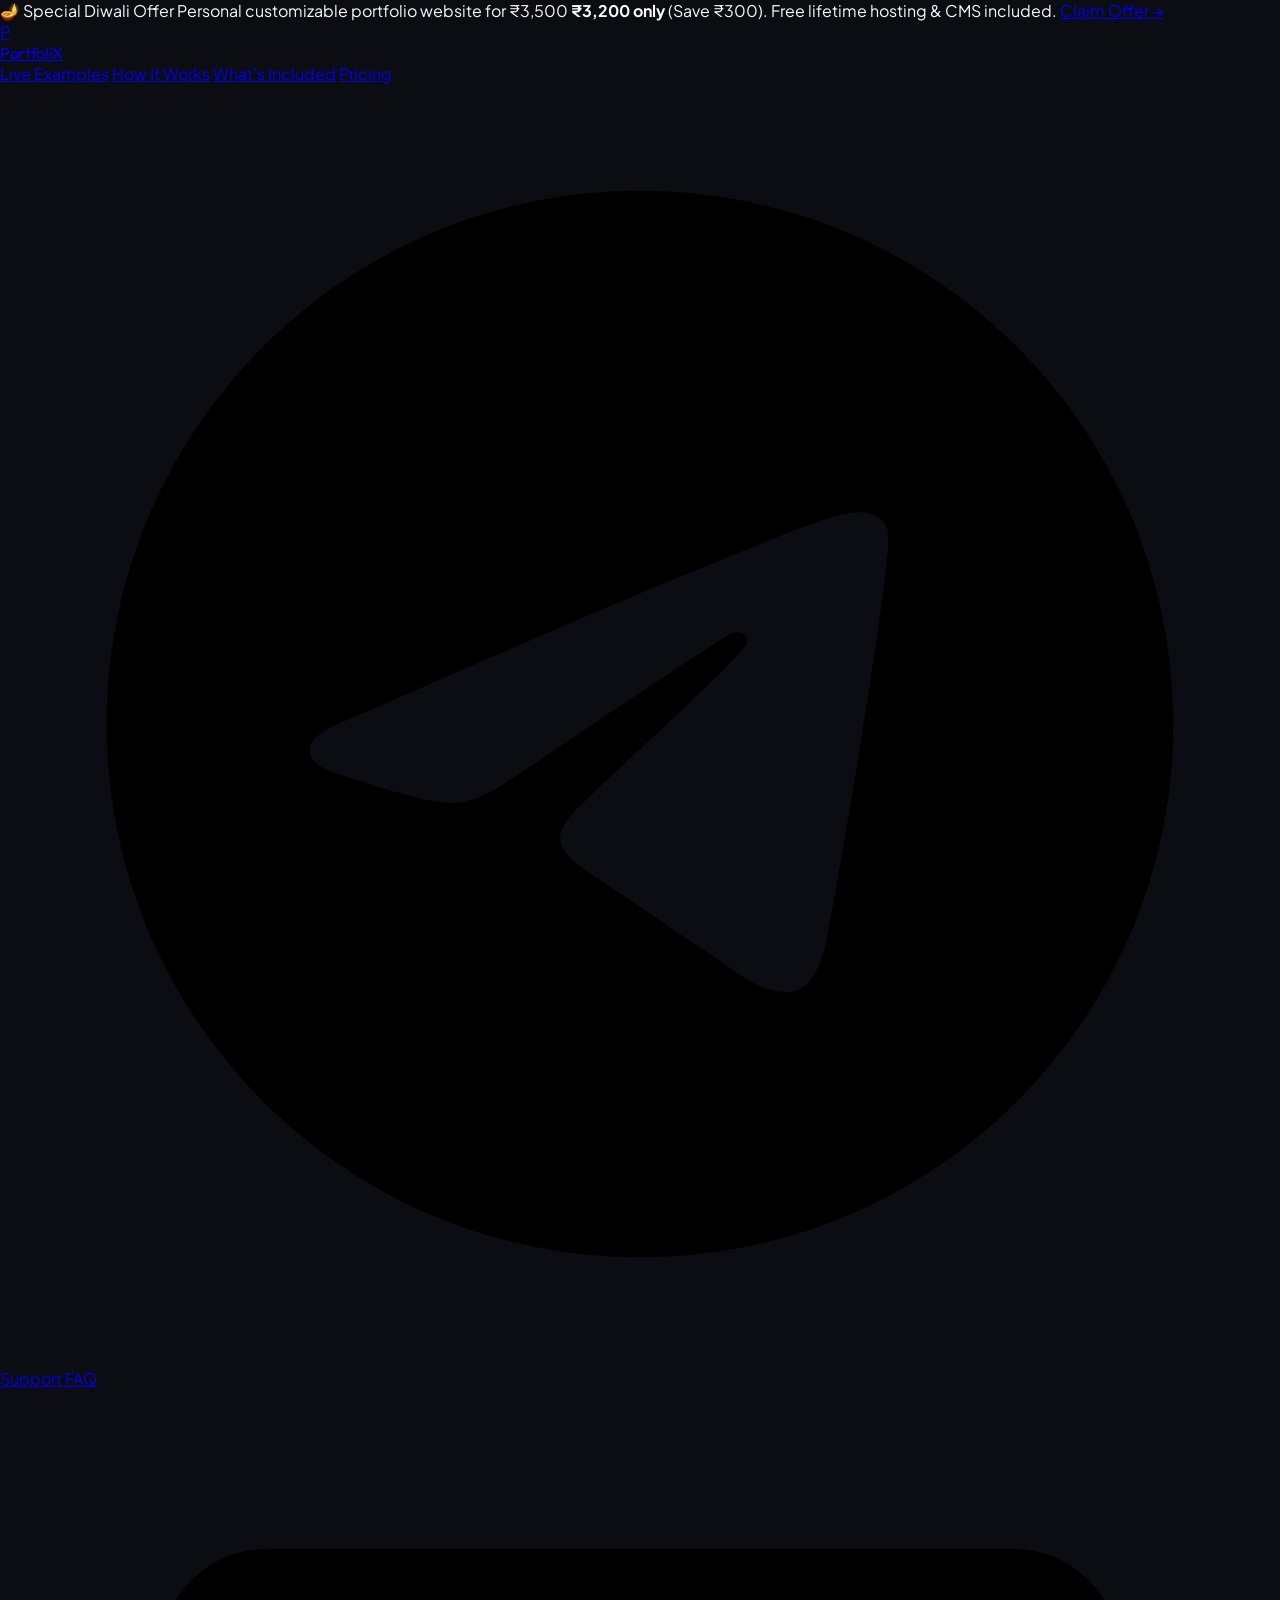
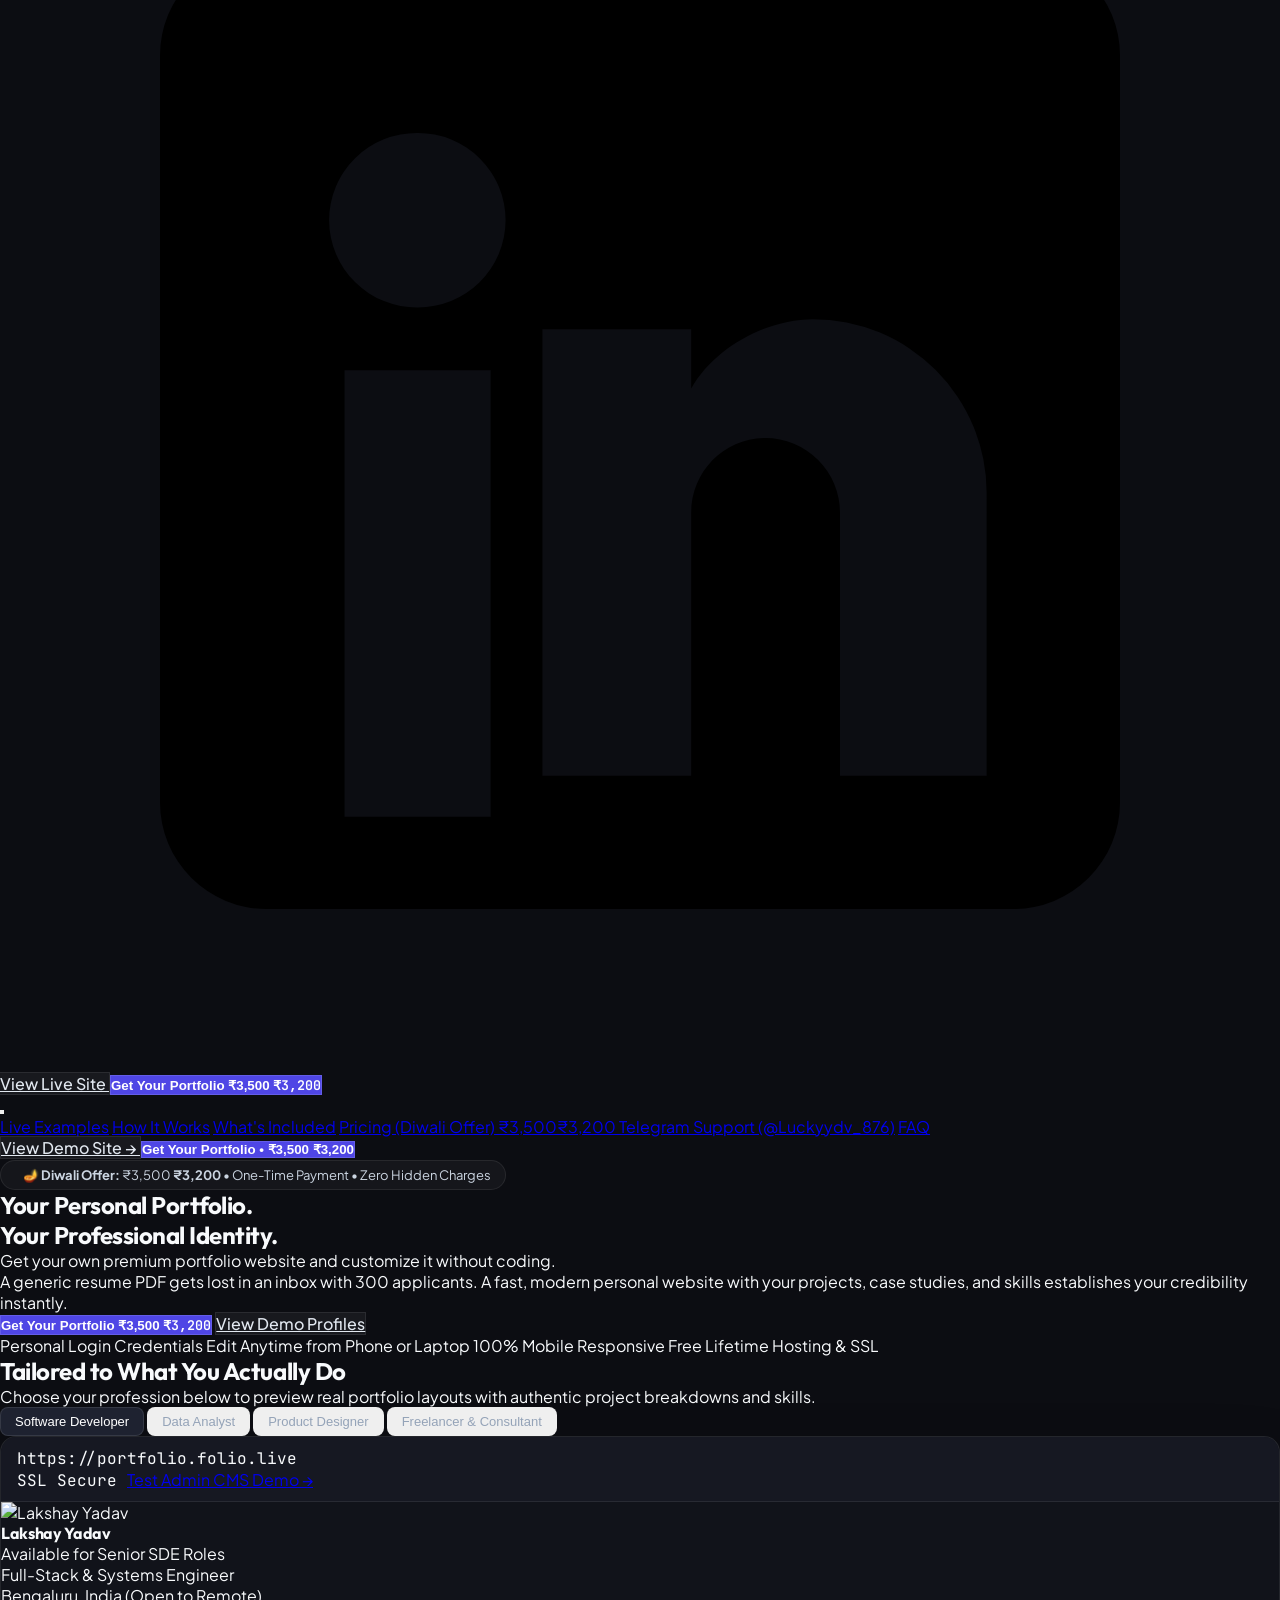
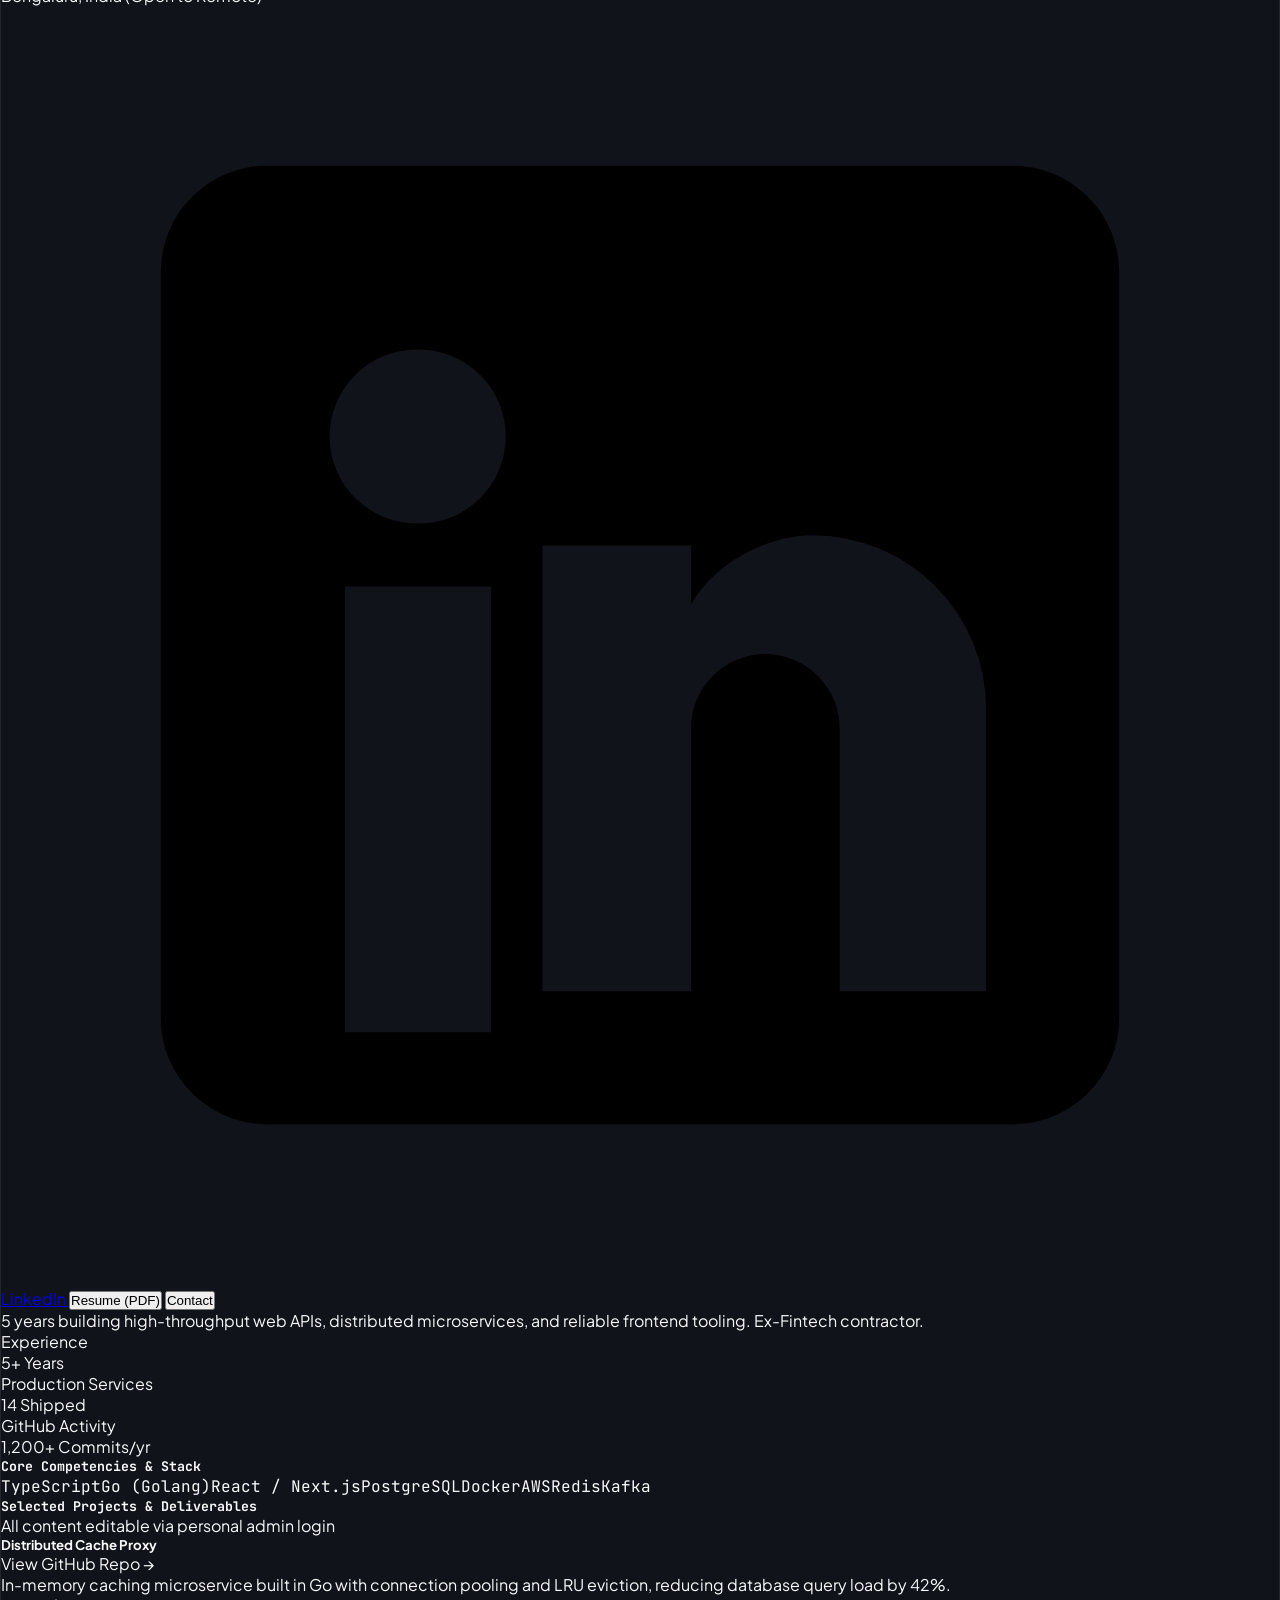
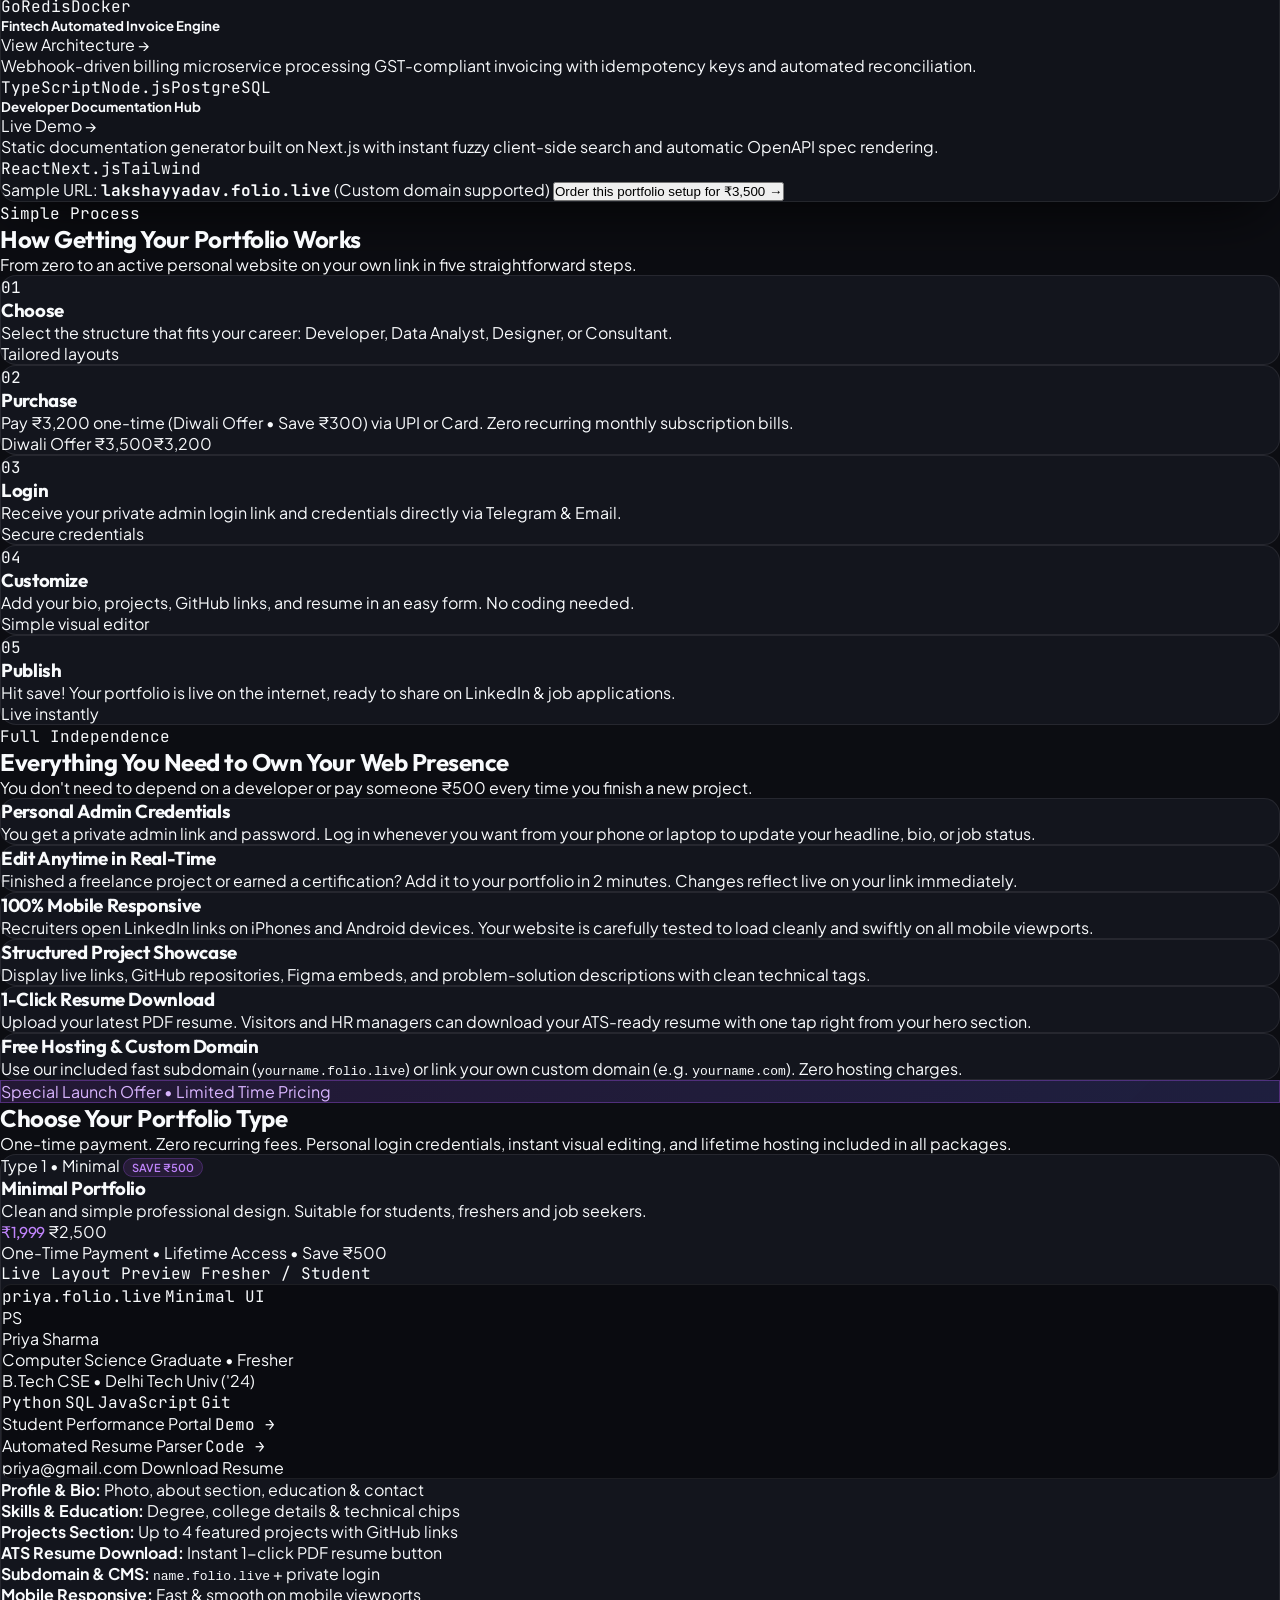
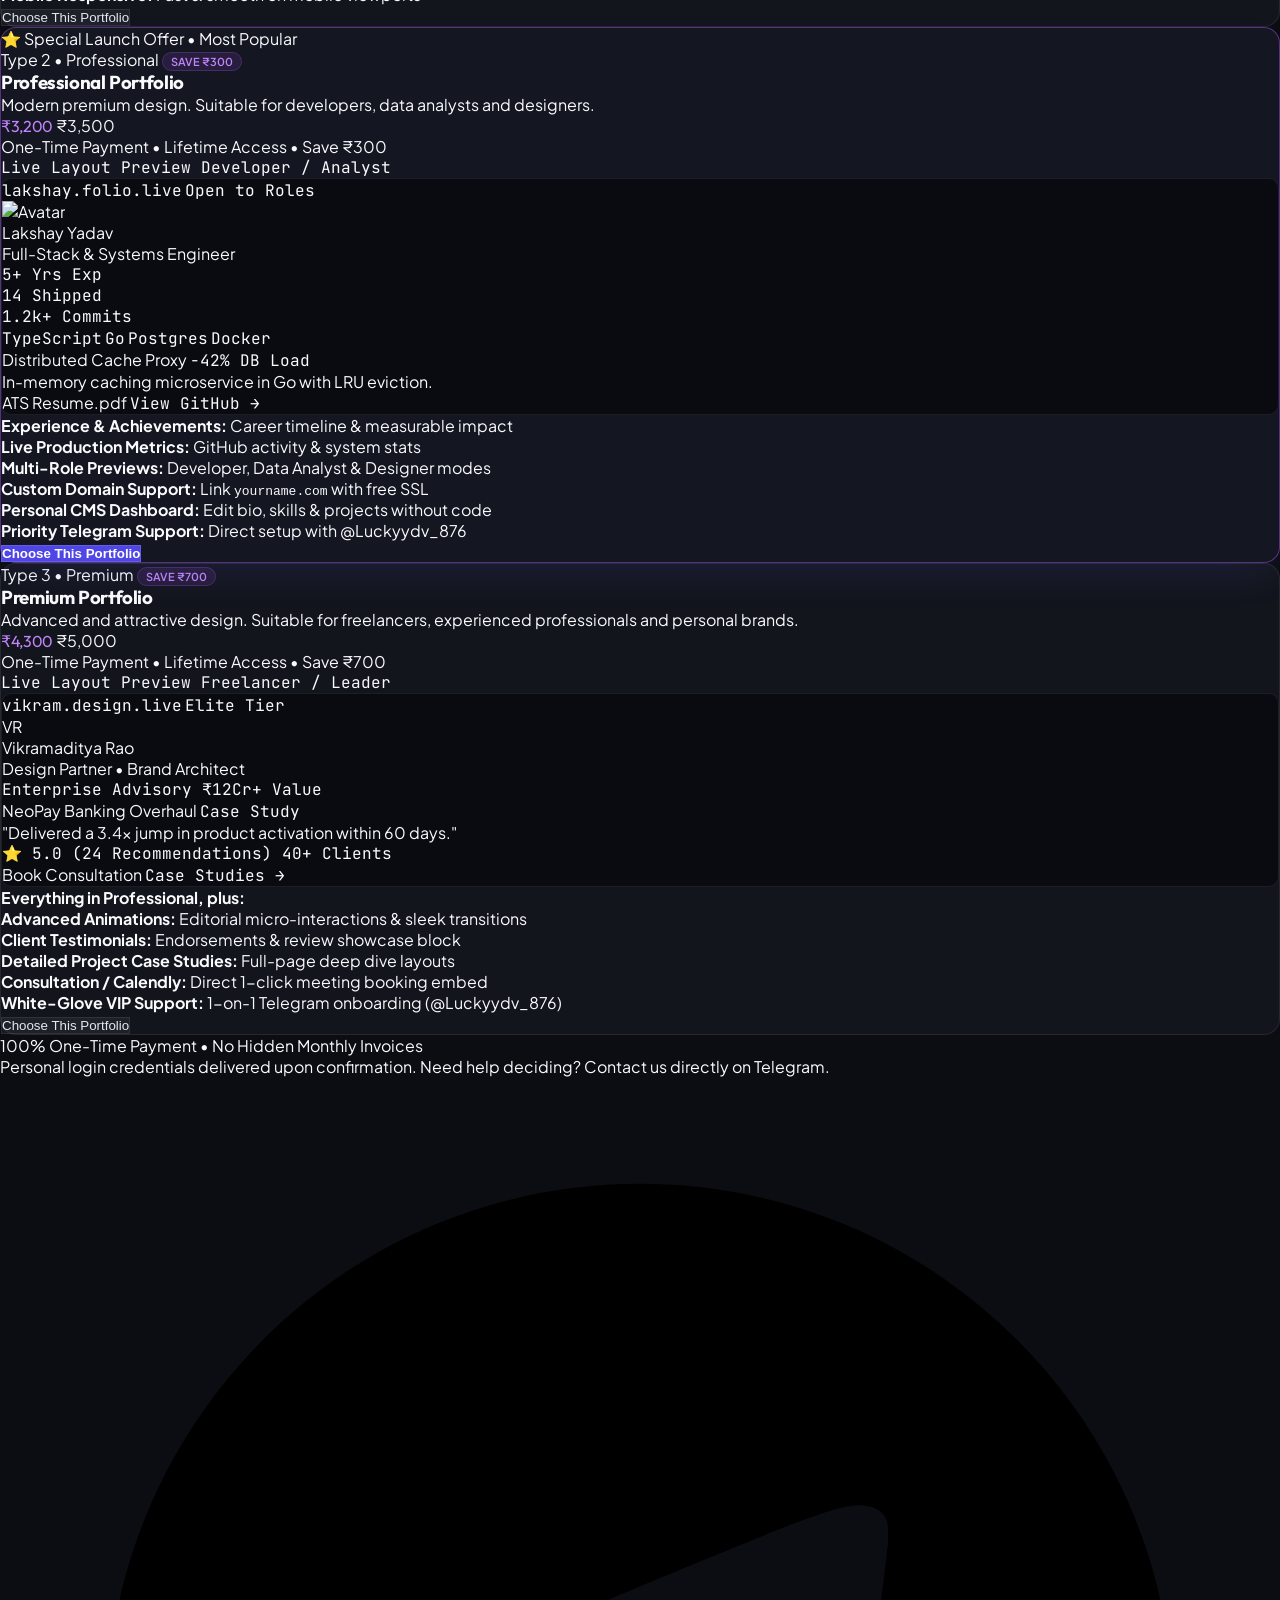
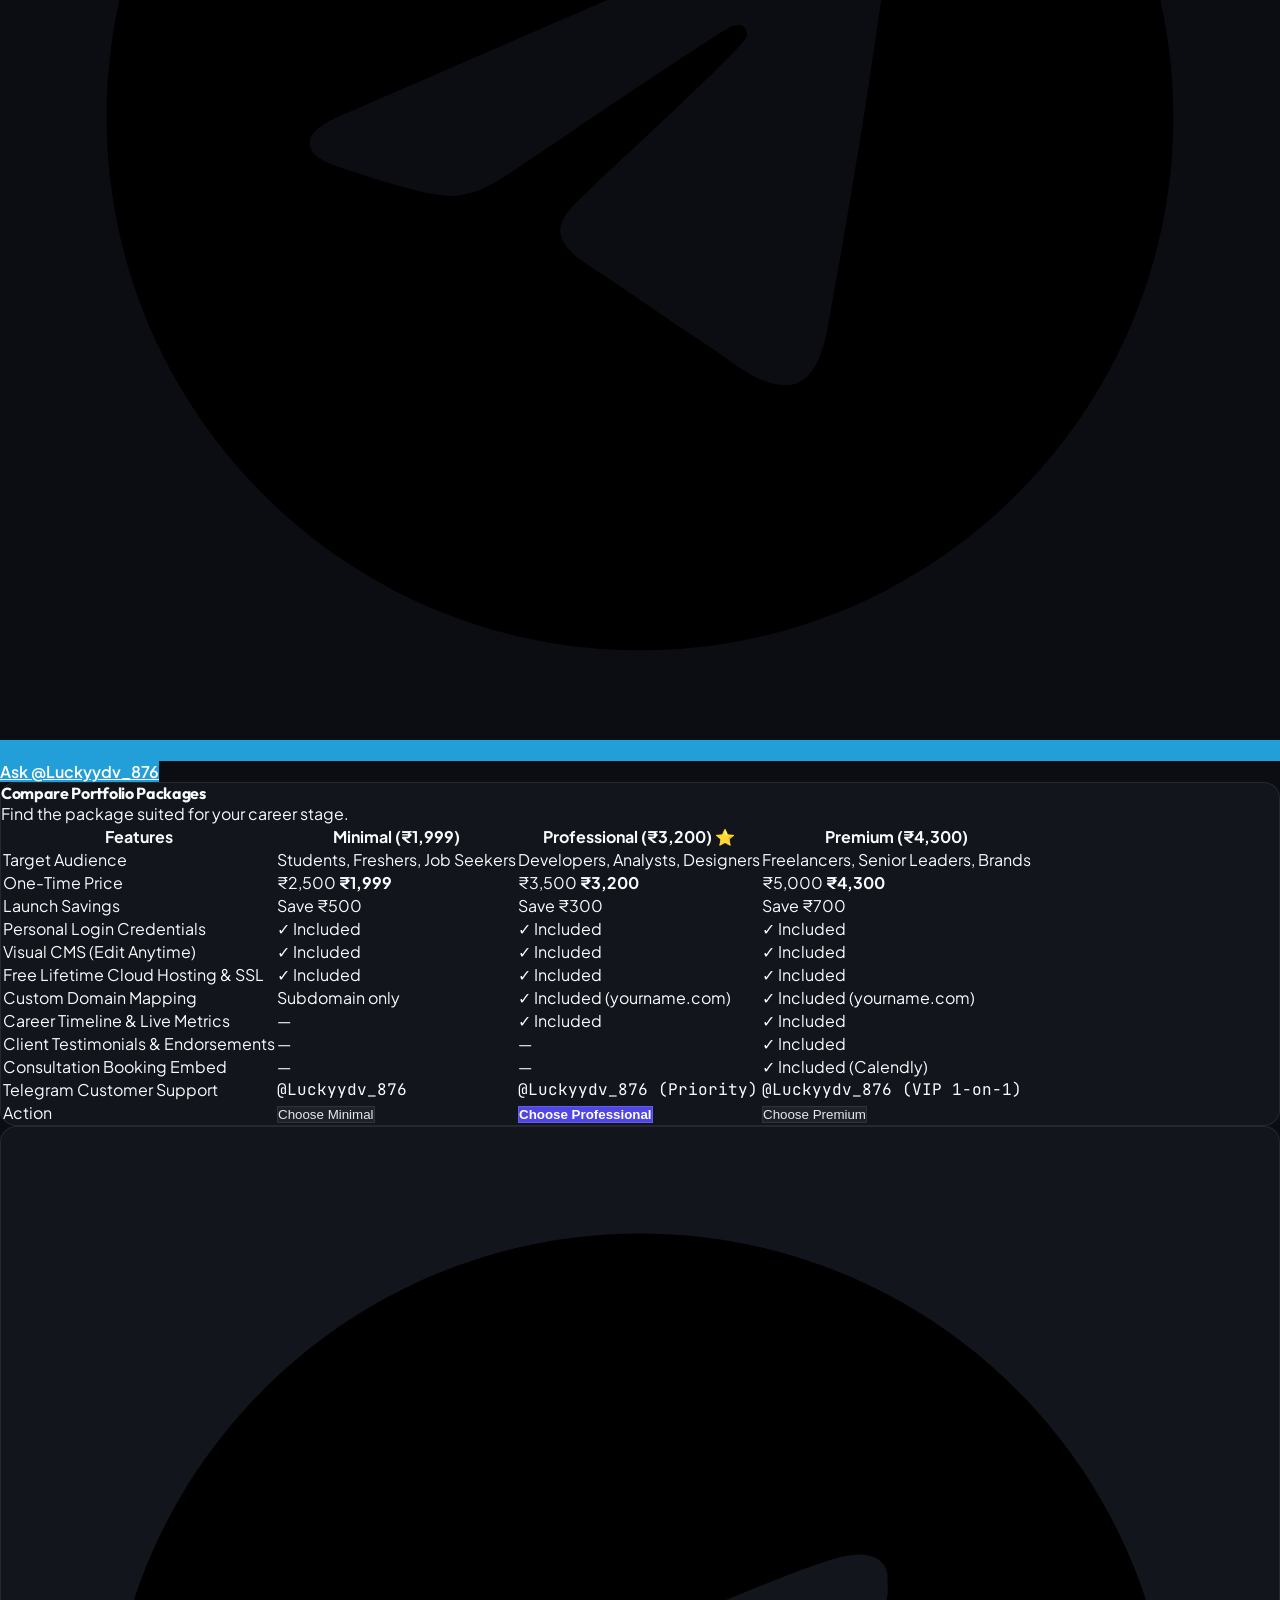
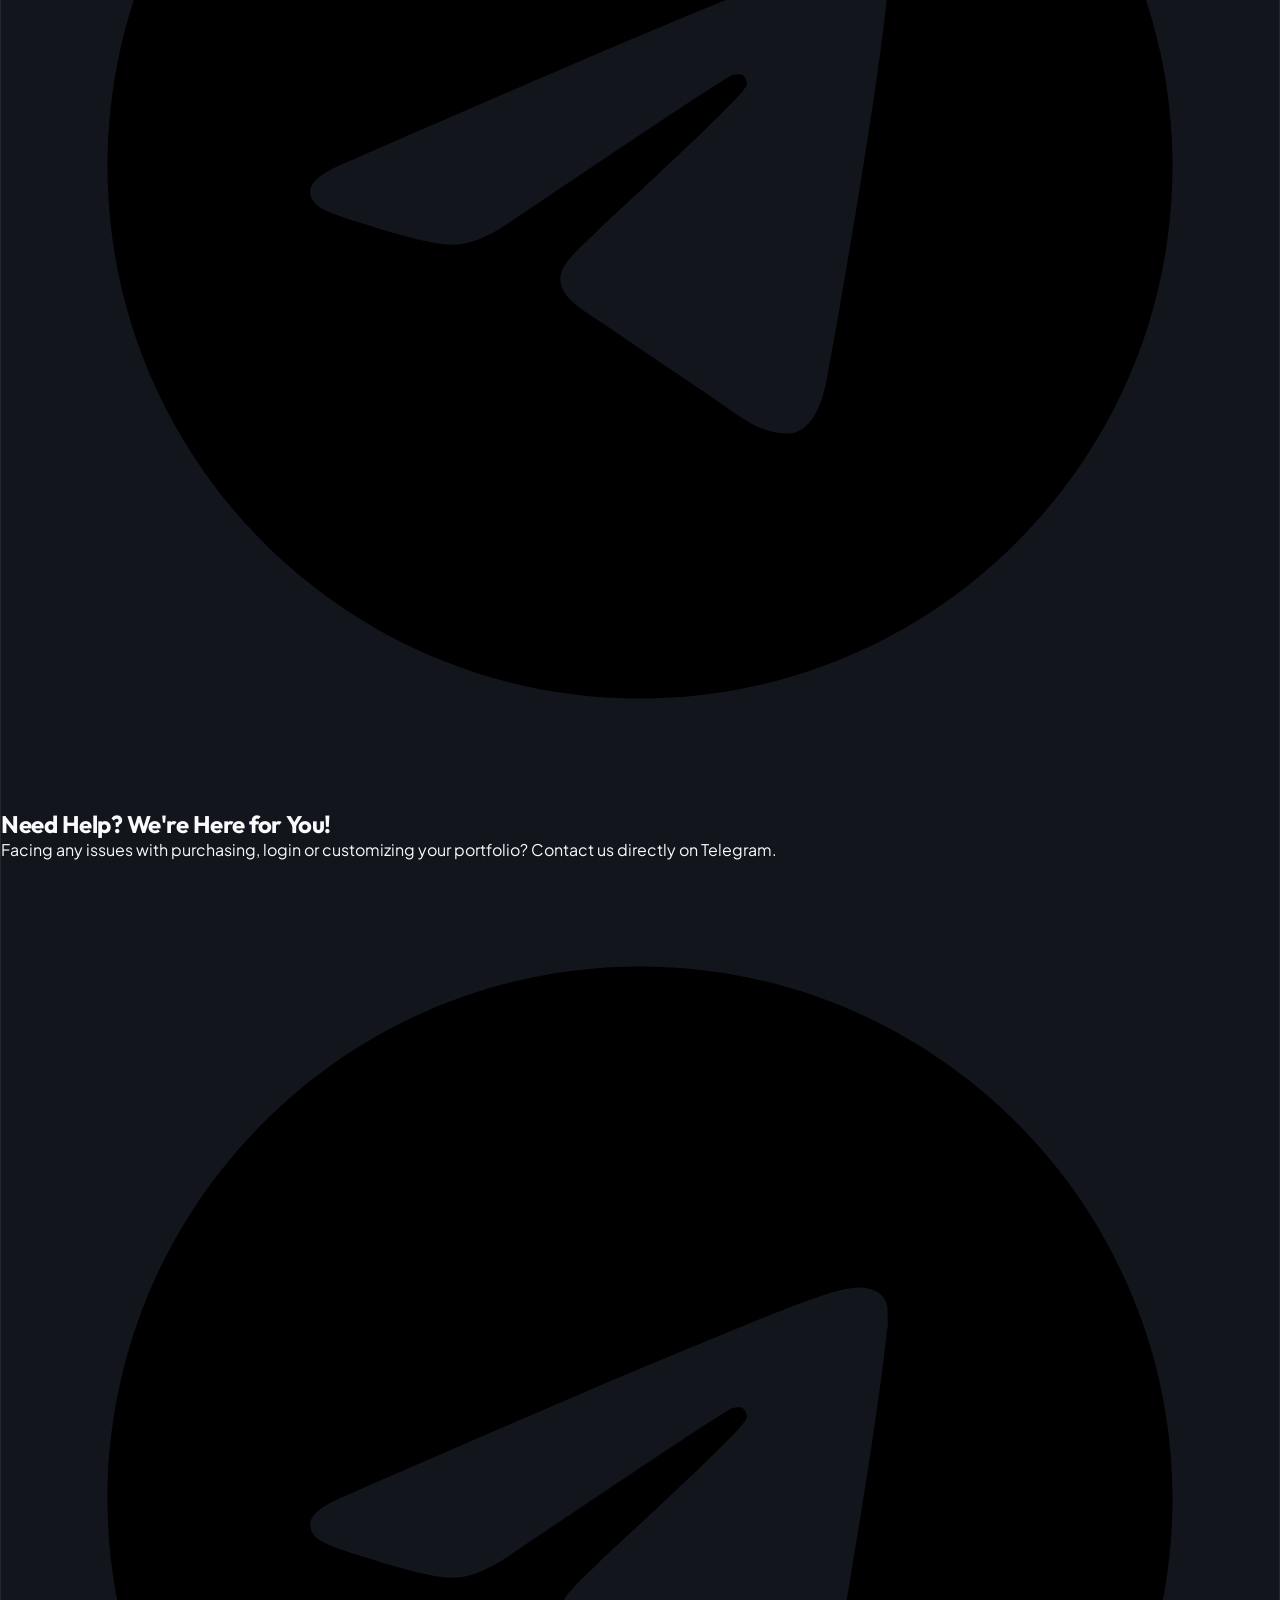
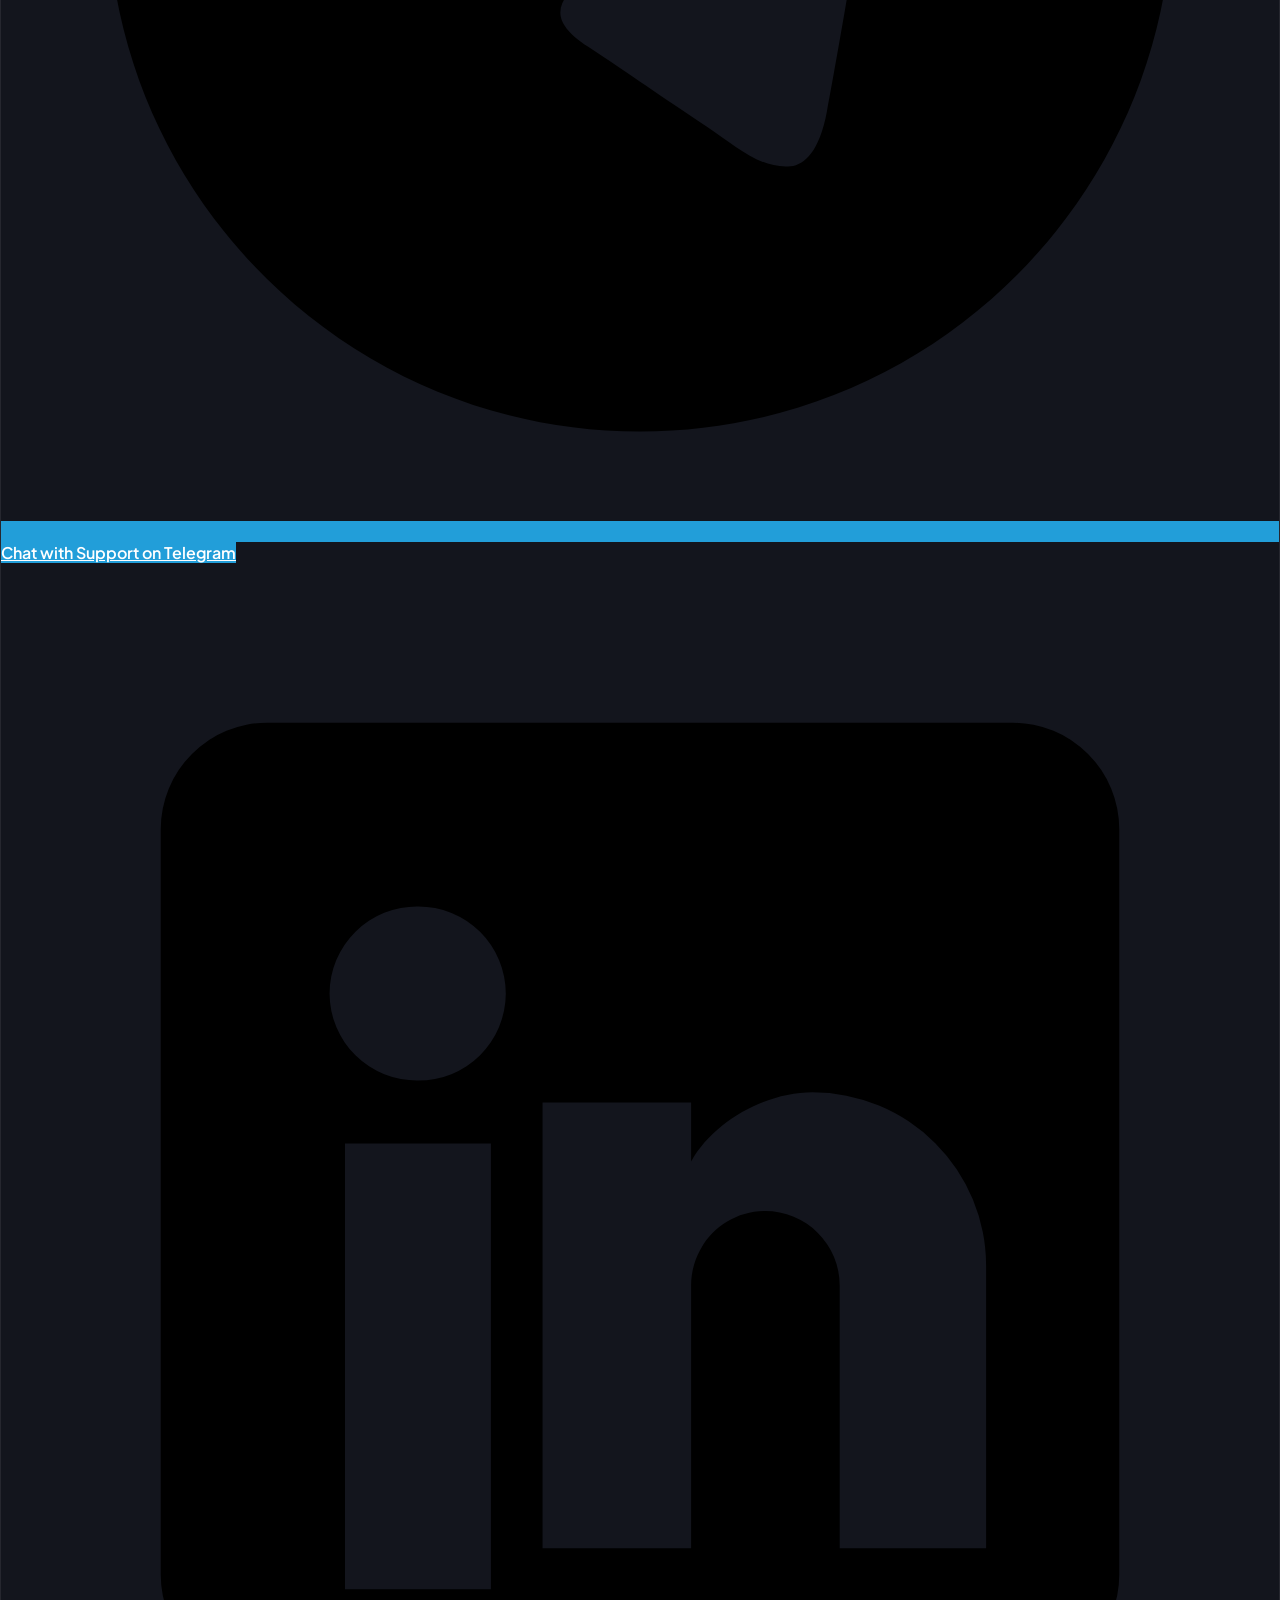
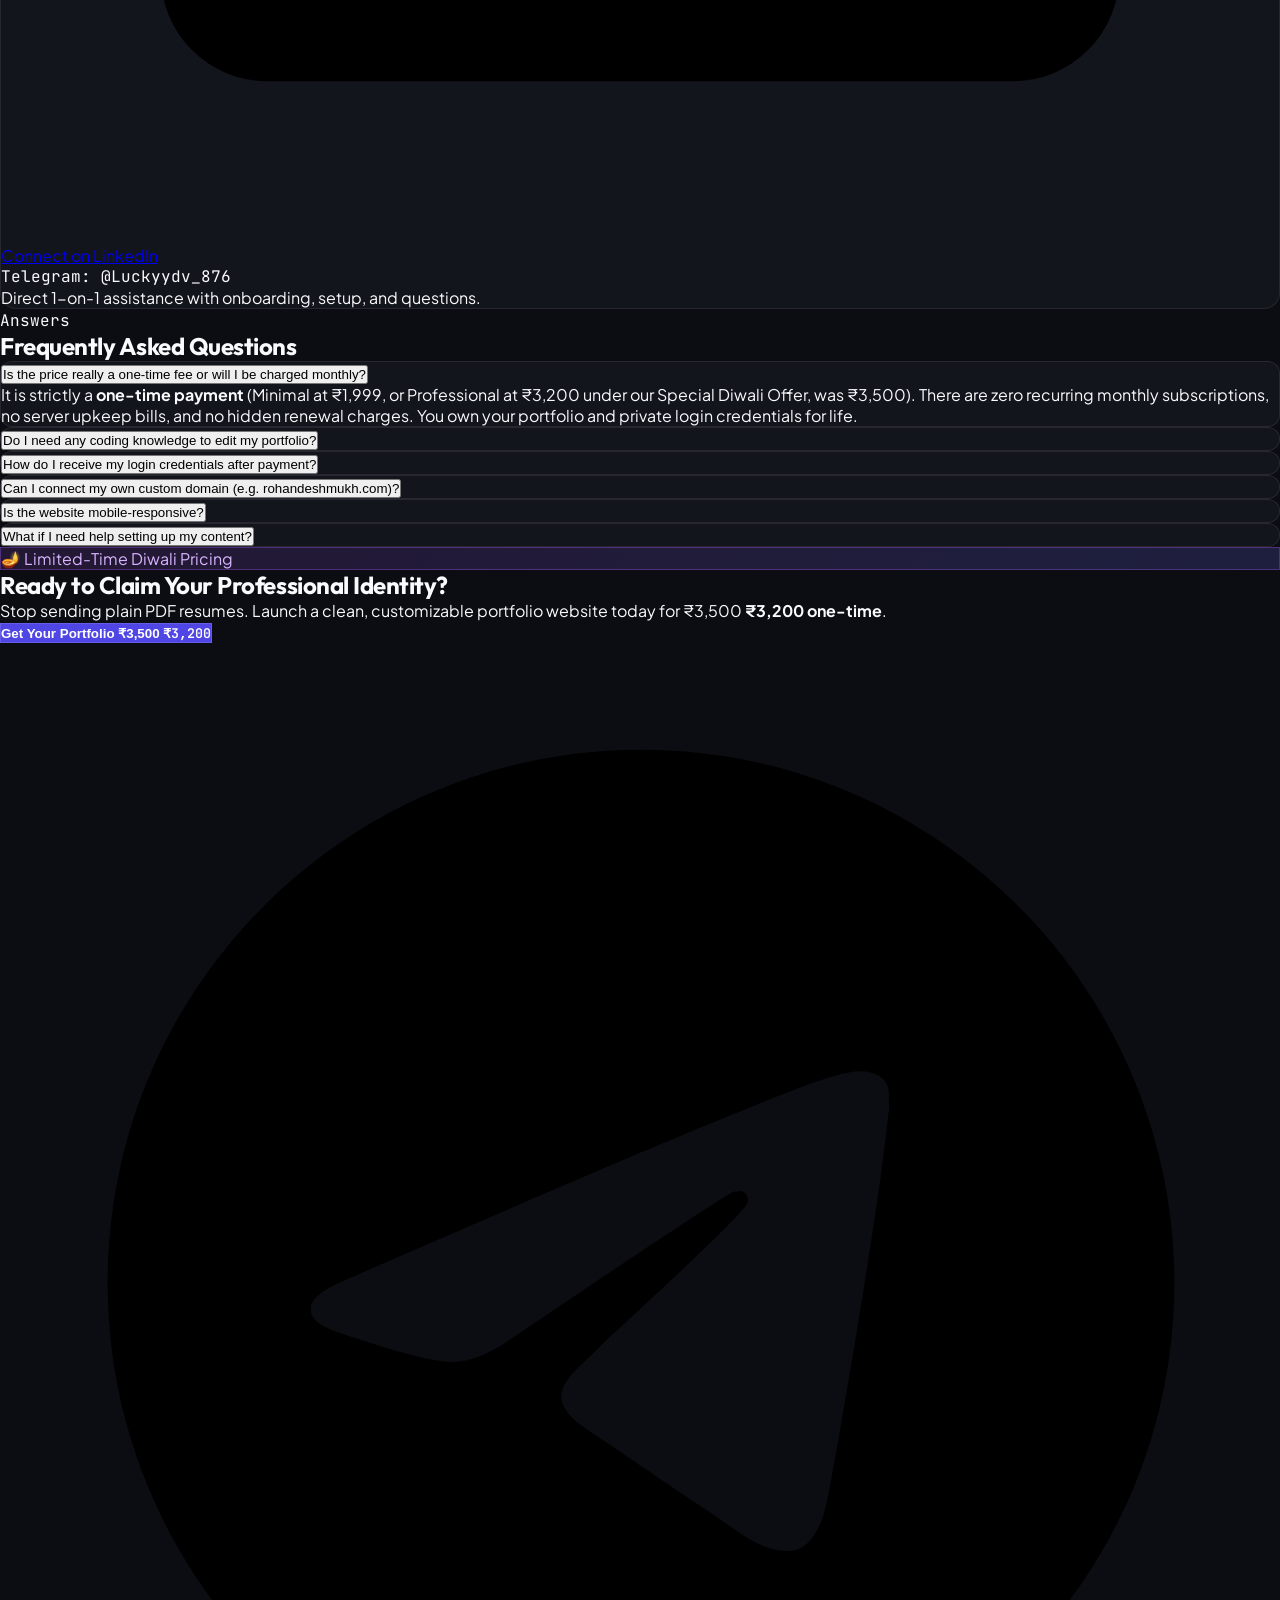
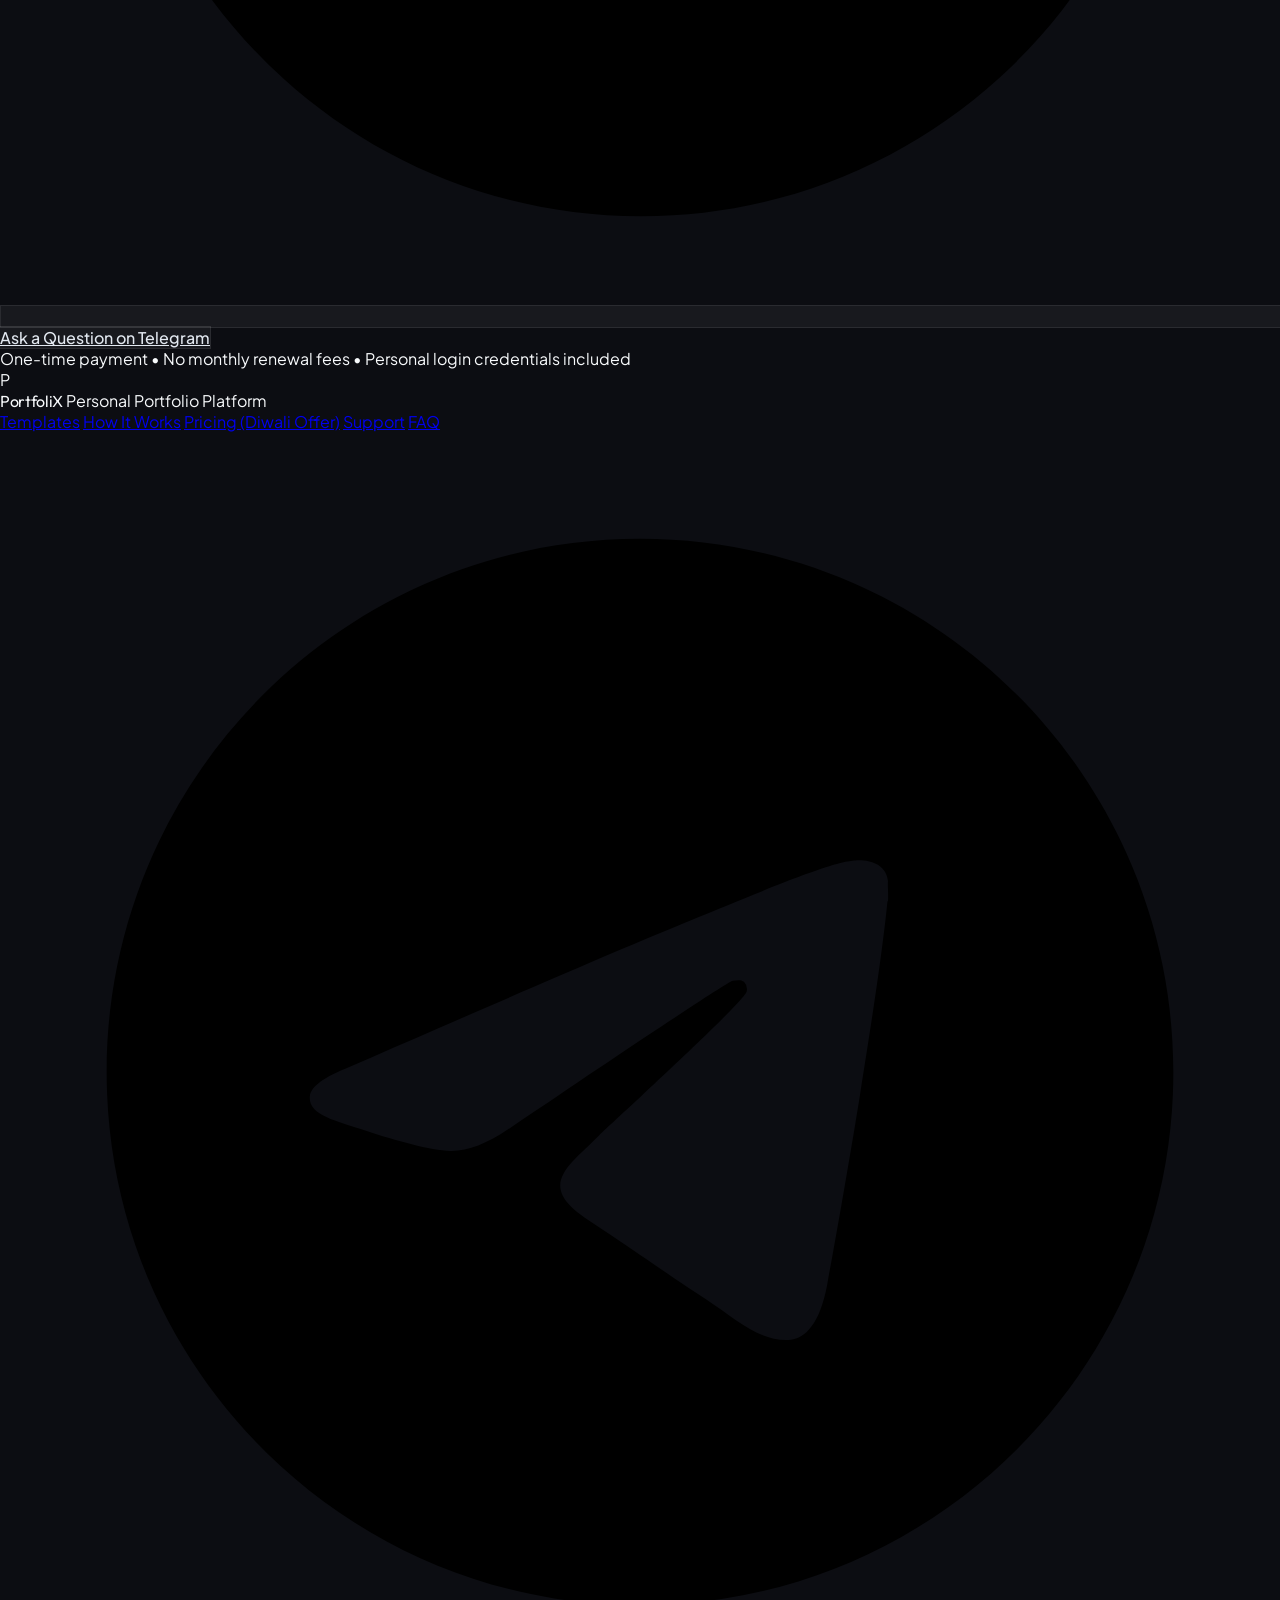
==== commit 94b166b3: "Add Diwali Offer 3,200 pricing cut in announcement, navbar and hero, optimize mobile UI" ====
--- a/index.html
+++ b/index.html
@@ -61,17 +61,16 @@
 
   <!-- TOP ANNOUNCEMENT BANNER -->
   <aside aria-label="Announcement"
-    class="border-b border-white/[0.08] bg-[#10121a] py-2 px-4 text-center text-xs text-slate-300">
-    <div class="max-w-6xl mx-auto flex items-center justify-center gap-2 flex-wrap">
+    class="border-b border-purple-500/20 bg-gradient-to-r from-[#141224] via-[#10121a] to-[#141224] py-2 px-3 text-center text-xs text-slate-300">
+    <div class="max-w-6xl mx-auto flex items-center justify-center gap-1.5 sm:gap-2 flex-wrap text-[11px] sm:text-xs">
       <span
-        class="inline-flex items-center gap-1.5 px-2 py-0.5 rounded-full text-[11px] font-semibold bg-indigo-500/10 text-indigo-300 border border-indigo-500/20">
-        Transparent Pricing
+        class="inline-flex items-center gap-1 px-2.5 py-0.5 rounded-full text-[10px] sm:text-[11px] font-bold bg-purple-500/20 text-purple-300 border border-purple-500/30">
+        🪔 Special Diwali Offer
       </span>
-      <span>Complete custom portfolio website with private CMS access for <strong
-          class="text-white font-semibold">₹3,500 one-time</strong>. Zero monthly hosting fees.</span>
+      <span>Personal customizable portfolio website for <span class="line-through text-slate-400 font-medium">₹3,500</span> <strong
+          class="text-purple-300 font-bold">₹3,200 only</strong> (Save ₹300). Free lifetime hosting & CMS included.</span>
       <a href="#pricing"
-        class="text-indigo-400 hover:text-indigo-300 font-semibold underline underline-offset-4 ml-1">View Pricing
-        Details →</a>
+        class="text-purple-400 hover:text-purple-300 font-semibold underline underline-offset-4 ml-1">Claim Offer →</a>
     </div>
   </aside>
 
@@ -122,9 +121,10 @@
           <i data-lucide="external-link" class="w-3.5 h-3.5 text-slate-400"></i>
         </a>
         <button
-          class="trigger-get-portfolio btn-primary px-4 py-2 rounded-lg text-xs font-semibold flex items-center gap-1.5 shadow-sm">
+          class="trigger-get-portfolio btn-primary px-3.5 py-2 rounded-lg text-xs font-semibold flex items-center gap-1.5 shadow-sm" data-plan="professional">
           <span>Get Your Portfolio</span>
-          <span class="text-indigo-200 font-mono text-[11px] bg-indigo-700/60 px-1.5 py-0.5 rounded">₹3,500</span>
+          <span class="line-through text-indigo-300 text-[10px]">₹3,500</span>
+          <span class="text-white font-mono text-[11px] bg-purple-600/90 px-1.5 py-0.5 rounded font-bold">₹3,200</span>
         </button>
       </div>
 
@@ -142,7 +142,12 @@
       <a href="#preview" class="block py-2 text-slate-300 hover:text-white">Live Examples</a>
       <a href="#how-it-works" class="block py-2 text-slate-300 hover:text-white">How It Works</a>
       <a href="#features" class="block py-2 text-slate-300 hover:text-white">What's Included</a>
-      <a href="#pricing" class="block py-2 text-slate-300 hover:text-white">Pricing (₹3,500)</a>
+      <a href="#pricing" class="block py-2 text-purple-300 hover:text-white flex items-center justify-between font-medium">
+        <span>Pricing (Diwali Offer)</span>
+        <span class="text-xs bg-purple-500/20 px-2 py-0.5 rounded text-purple-300 font-bold">
+          <span class="line-through text-slate-400 font-normal mr-1">₹3,500</span>₹3,200
+        </span>
+      </a>
       <a href="#support" class="block py-2 text-sky-400 hover:text-sky-300 font-medium">Telegram Support
         (@Luckyydv_876)</a>
       <a href="#faq" class="block py-2 text-slate-300 hover:text-white">FAQ</a>
@@ -151,8 +156,10 @@
           class="w-full btn-secondary py-2 rounded-lg text-xs text-center font-medium">
           View Demo Site →
         </a>
-        <button class="trigger-get-portfolio w-full btn-primary py-2.5 rounded-lg text-xs font-semibold text-center">
-          Get Your Portfolio — ₹3,500
+        <button class="trigger-get-portfolio w-full btn-primary py-2.5 rounded-lg text-xs font-semibold text-center flex items-center justify-center gap-1.5" data-plan="professional">
+          <span>Get Your Portfolio &bull;</span>
+          <span class="line-through text-indigo-300 text-[11px]">₹3,500</span>
+          <span class="text-white font-bold">₹3,200</span>
         </button>
       </div>
     </div>
@@ -163,42 +170,43 @@
     <!-- ========================================================
          HERO SECTION
          ======================================================== -->
-    <section class="pt-16 pb-16 sm:pt-24 sm:pb-20 text-center px-4 sm:px-6">
+    <section class="pt-12 pb-16 sm:pt-24 sm:pb-20 text-center px-4 sm:px-6">
       <div class="max-w-4xl mx-auto space-y-6">
 
         <!-- Refined Badge -->
-        <div class="pill-badge">
-          <span class="w-2 h-2 rounded-full bg-emerald-400"></span>
-          <span>Starting at ₹3,500 &bull; One-Time Payment &bull; No Hidden Charges</span>
+        <div class="pill-badge max-w-full inline-flex items-center justify-center flex-wrap gap-1.5 px-3.5 py-1.5 text-xs text-center border-purple-500/30 bg-purple-950/20">
+          <span class="w-2 h-2 rounded-full bg-purple-400 animate-pulse shrink-0"></span>
+          <span>🪔 <strong>Diwali Offer:</strong> <span class="line-through text-slate-400">₹3,500</span> <strong class="text-purple-300 font-extrabold text-sm">₹3,200</strong> &bull; One-Time Payment &bull; Zero Hidden Charges</span>
         </div>
 
         <!-- Main Headline -->
-        <h1 class="font-heading text-4xl sm:text-6xl font-bold text-white tracking-tight leading-[1.15]">
+        <h1 class="font-heading text-3xl sm:text-6xl font-bold text-white tracking-tight leading-[1.15]">
           Your Personal Portfolio. <br />
           <span class="text-slate-300">Your Professional Identity.</span>
         </h1>
 
         <!-- Subheading -->
-        <p class="text-base sm:text-xl text-slate-300 font-normal max-w-2xl mx-auto leading-relaxed">
+        <p class="text-sm sm:text-xl text-slate-300 font-normal max-w-2xl mx-auto leading-relaxed">
           Get your own premium portfolio website and customize it without coding.
         </p>
 
         <!-- Conversational Value Description -->
-        <p class="text-sm sm:text-base text-slate-400 max-w-xl mx-auto leading-relaxed">
+        <p class="text-xs sm:text-base text-slate-400 max-w-xl mx-auto leading-relaxed px-1">
           A generic resume PDF gets lost in an inbox with 300 applicants. A fast, modern personal website with your
           projects, case studies, and skills establishes your credibility instantly.
         </p>
 
         <!-- CTAs -->
-        <div class="pt-2 flex flex-col sm:flex-row items-center justify-center gap-3 max-w-md mx-auto">
+        <div class="pt-2 flex flex-col sm:flex-row items-center justify-center gap-3 max-w-md mx-auto w-full">
           <button
-            class="trigger-get-portfolio w-full sm:w-auto btn-primary px-6 py-3 rounded-xl text-sm font-semibold flex items-center justify-center gap-2">
+            class="trigger-get-portfolio w-full sm:w-auto btn-primary px-6 py-3.5 rounded-xl text-sm font-semibold flex items-center justify-center gap-2 shadow-lg shadow-purple-600/25" data-plan="professional">
             <span>Get Your Portfolio</span>
-            <span class="text-indigo-200 font-mono text-xs bg-indigo-700/60 px-2 py-0.5 rounded">₹3,500</span>
+            <span class="line-through text-indigo-300 text-xs">₹3,500</span>
+            <span class="text-white font-mono text-xs bg-purple-600/90 px-2 py-0.5 rounded font-bold">₹3,200</span>
           </button>
 
           <a href="#preview"
-            class="w-full sm:w-auto btn-secondary px-5 py-3 rounded-xl text-sm font-medium flex items-center justify-center gap-2">
+            class="w-full sm:w-auto btn-secondary px-5 py-3.5 rounded-xl text-sm font-medium flex items-center justify-center gap-2">
             <i data-lucide="eye" class="w-4 h-4 text-slate-400"></i>
             <span>View Demo Profiles</span>
           </a>
@@ -245,7 +253,7 @@
 
         <!-- Profession Switcher Tabs -->
         <div
-          class="flex items-center justify-center gap-1 sm:gap-2 p-1.5 bg-[#13151f] border border-white/[0.08] rounded-xl max-w-2xl mx-auto overflow-x-auto">
+          class="flex items-center justify-start sm:justify-center gap-1 sm:gap-2 p-1.5 bg-[#13151f] border border-white/[0.08] rounded-xl max-w-2xl mx-auto overflow-x-auto no-scrollbar">
           <button data-profession="developer"
             class="preview-tab active-tab flex items-center gap-1.5 whitespace-nowrap">
             <i data-lucide="terminal" class="w-3.5 h-3.5"></i>
@@ -331,15 +339,18 @@
           </div>
 
           <!-- Step 2 -->
-          <div class="clean-card p-5 space-y-3 flex flex-col justify-between border-indigo-500/30">
+          <div class="clean-card p-5 space-y-3 flex flex-col justify-between border-purple-500/30">
             <div class="space-y-2">
-              <span class="font-mono text-xs font-bold text-indigo-400">02</span>
+              <span class="font-mono text-xs font-bold text-purple-400">02</span>
               <h3 class="font-heading text-base font-bold text-white">Purchase</h3>
               <p class="text-xs text-slate-400 leading-relaxed">
-                Pay ₹3,500 one-time via UPI or Card. No recurring monthly subscription bills.
+                Pay ₹3,200 one-time (Diwali Offer &bull; Save ₹300) via UPI or Card. Zero recurring monthly subscription bills.
               </p>
             </div>
-            <p class="text-[11px] text-indigo-300 pt-2 border-t border-white/[0.06] font-semibold">₹3,500 One-time</p>
+            <p class="text-[11px] text-purple-300 pt-2 border-t border-white/[0.06] font-semibold flex items-center justify-between">
+              <span>Diwali Offer</span>
+              <span><span class="line-through text-slate-400 font-normal mr-1">₹3,500</span>₹3,200</span>
+            </p>
           </div>
 
           <!-- Step 3 -->
@@ -1110,13 +1121,13 @@
           <div class="faq-item active">
             <button
               class="faq-question-btn w-full p-5 text-left flex items-center justify-between text-sm font-bold text-white">
-              <span>Is ₹3,500 really a one-time fee or will I be charged monthly?</span>
+              <span>Is the price really a one-time fee or will I be charged monthly?</span>
               <i data-lucide="chevron-down" class="faq-chevron w-4 h-4 text-slate-400 transition-transform"></i>
             </button>
             <div class="faq-answer px-5 pb-5 text-xs sm:text-sm text-slate-300 leading-relaxed">
-              It is strictly a <strong>one-time payment of ₹3,500</strong>. There are no recurring monthly
-              subscriptions, no server upkeep bills, and no hidden renewal charges. You own your portfolio and login
-              credentials.
+              It is strictly a <strong>one-time payment</strong> (Minimal at ₹1,999, or Professional at ₹3,200 under our Special Diwali Offer, was ₹3,500). There are zero recurring monthly
+              subscriptions, no server upkeep bills, and no hidden renewal charges. You own your portfolio and private login
+              credentials for life.
             </div>
           </div>
 
@@ -1199,19 +1210,24 @@
          ======================================================== -->
     <section class="py-20 border-t border-white/[0.08] bg-[#0f1118] px-4 sm:px-6 text-center">
       <div class="max-w-3xl mx-auto space-y-6">
+        <div class="inline-flex items-center gap-1.5 px-3 py-1 rounded-full badge-launch-offer text-xs font-semibold">
+          <span>🪔 Limited-Time Diwali Pricing</span>
+        </div>
         <h2 class="font-heading text-3xl sm:text-4xl font-bold text-white tracking-tight">
           Ready to Claim Your Professional Identity?
         </h2>
         <p class="text-sm sm:text-base text-slate-300 max-w-xl mx-auto leading-relaxed">
-          Stop sending plain PDF resumes. Launch a clean, customizable portfolio website today for <strong
-            class="text-white">₹3,500 one-time</strong>.
+          Stop sending plain PDF resumes. Launch a clean, customizable portfolio website today for <span class="line-through text-slate-400">₹3,500</span> <strong
+            class="text-purple-300 font-bold">₹3,200 one-time</strong>.
         </p>
 
         <div class="pt-2 flex flex-col sm:flex-row items-center justify-center gap-3">
           <button
-            class="trigger-get-portfolio w-full sm:w-auto btn-primary px-7 py-3.5 rounded-xl text-sm font-semibold flex items-center justify-center gap-2">
-            <span>Get Your Portfolio (₹3,500)</span>
-            <i data-lucide="arrow-right" class="w-4 h-4"></i>
+            class="trigger-get-portfolio w-full sm:w-auto btn-primary px-7 py-3.5 rounded-xl text-sm font-semibold flex items-center justify-center gap-2 shadow-lg shadow-purple-600/25" data-plan="professional">
+            <span>Get Your Portfolio</span>
+            <span class="line-through text-indigo-300 text-xs">₹3,500</span>
+            <span class="text-white font-mono text-xs bg-purple-600/90 px-2 py-0.5 rounded font-bold">₹3,200</span>
+            <i data-lucide="arrow-right" class="w-4 h-4 ml-1"></i>
           </button>
 
           <a href="https://t.me/Luckyydv_876" target="_blank" rel="noopener noreferrer"
@@ -1247,7 +1263,7 @@
       <div class="flex items-center gap-6 flex-wrap justify-center">
         <a href="#preview" class="hover:text-white transition">Templates</a>
         <a href="#how-it-works" class="hover:text-white transition">How It Works</a>
-        <a href="#pricing" class="hover:text-white transition">Pricing (₹3,500)</a>
+        <a href="#pricing" class="hover:text-white transition">Pricing (Diwali Offer)</a>
         <a href="#support" class="hover:text-white transition">Support</a>
         <a href="#faq" class="hover:text-white transition">FAQ</a>
         <a href="https://t.me/Luckyydv_876" target="_blank" rel="noopener noreferrer"
@@ -1269,7 +1285,7 @@
       </div>
 
       <p class="text-slate-400 text-center md:text-right">
-        &copy; 2026 PortfoliX. Starting price ₹3,500 one-time.
+        &copy; 2026 PortfoliX. Special Diwali Offer starting at ₹1,999 (Professional: ₹3,200, was ₹3,500).
       </p>
 
     </div>
--- a/styles.css
+++ b/styles.css
@@ -278,3 +278,47 @@
   user-select: none;
 }
 
+/* Mobile Responsiveness Improvements */
+@media (max-width: 640px) {
+  .pill-badge {
+    font-size: 11px;
+    padding: 6px 12px;
+    line-height: 1.4;
+    border-radius: 9999px;
+    max-width: 100%;
+  }
+  
+  .clean-card {
+    padding: 20px 16px;
+    border-radius: 12px;
+  }
+
+  .browser-header {
+    padding: 8px 12px;
+  }
+
+  .floating-telegram-btn {
+    bottom: 16px;
+    right: 16px;
+    padding: 8px 12px;
+  }
+
+  .mini-preview-shell {
+    padding: 10px;
+  }
+
+  .pricing-card-featured {
+    padding-top: 36px !important;
+  }
+}
+
+/* Smooth Horizontal Scroll without visible scrollbar */
+.no-scrollbar::-webkit-scrollbar {
+  display: none;
+}
+.no-scrollbar {
+  -ms-overflow-style: none;
+  scrollbar-width: none;
+}
+
+
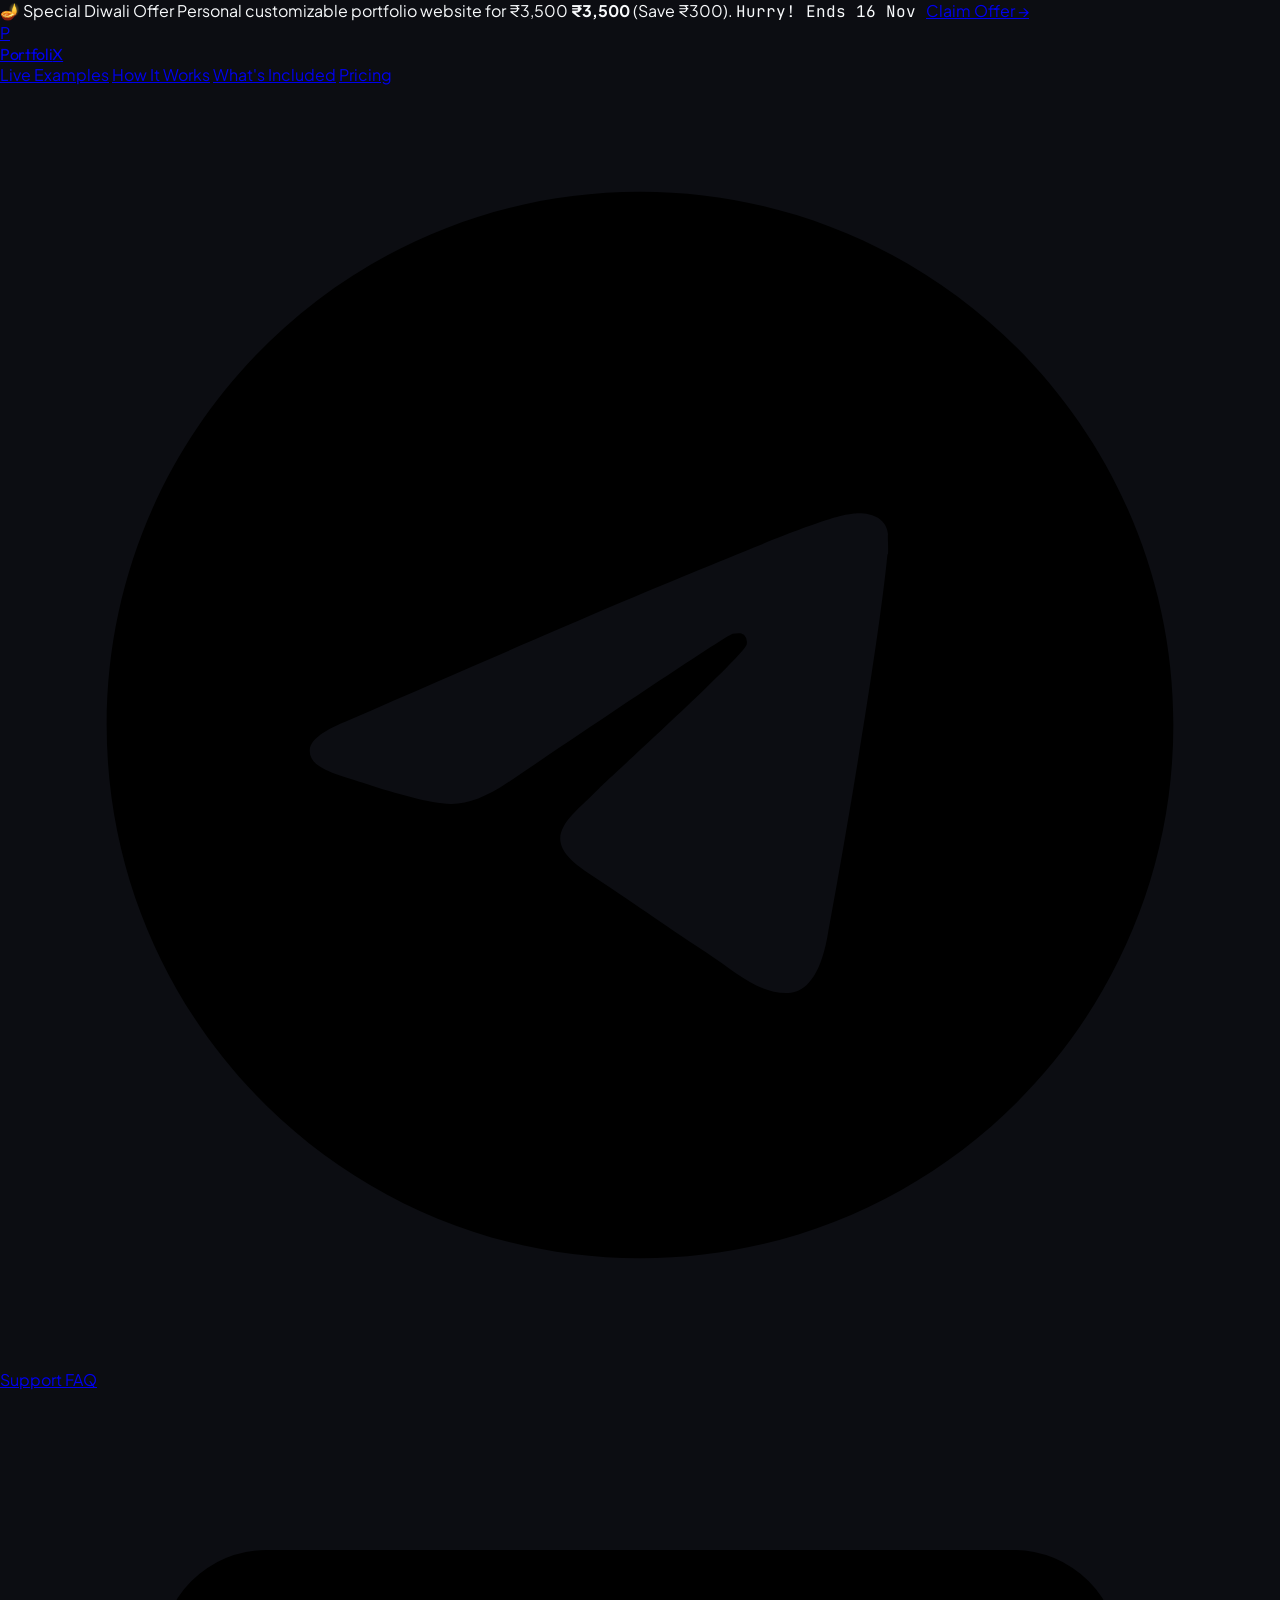
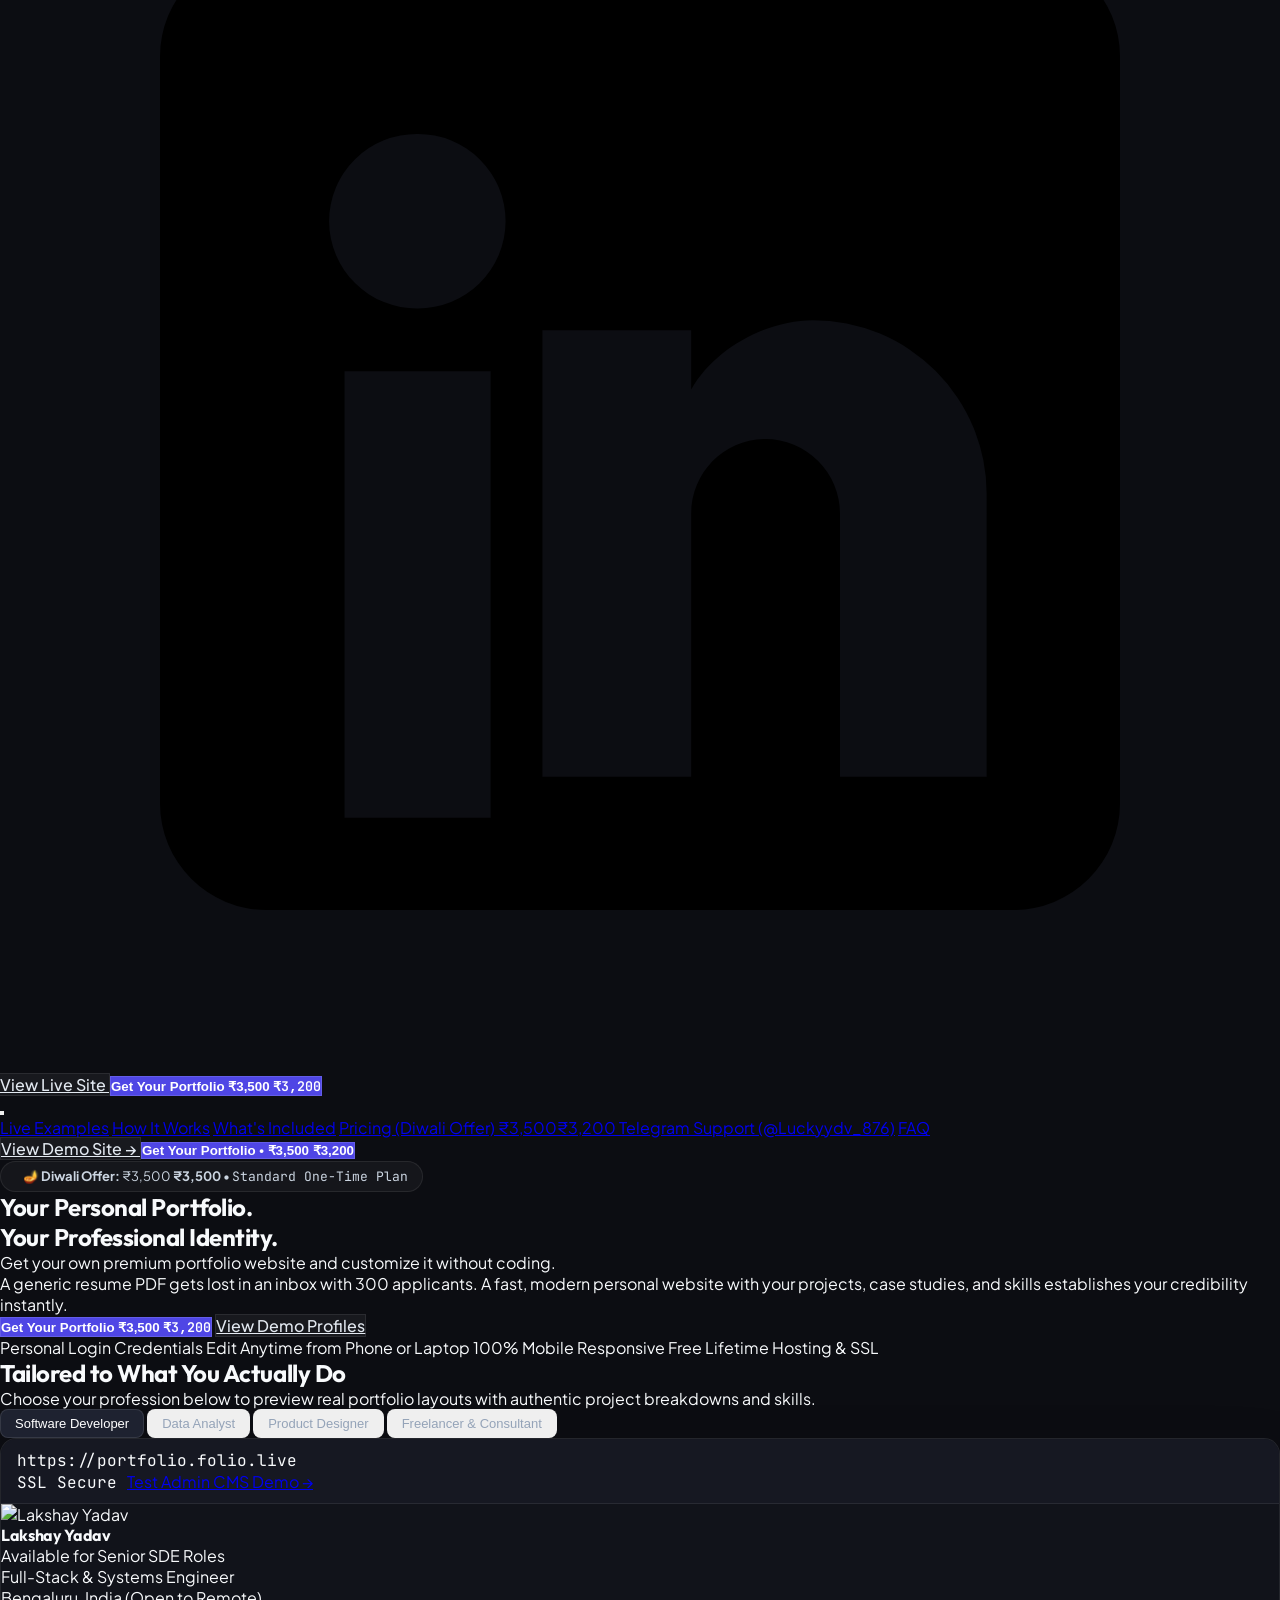
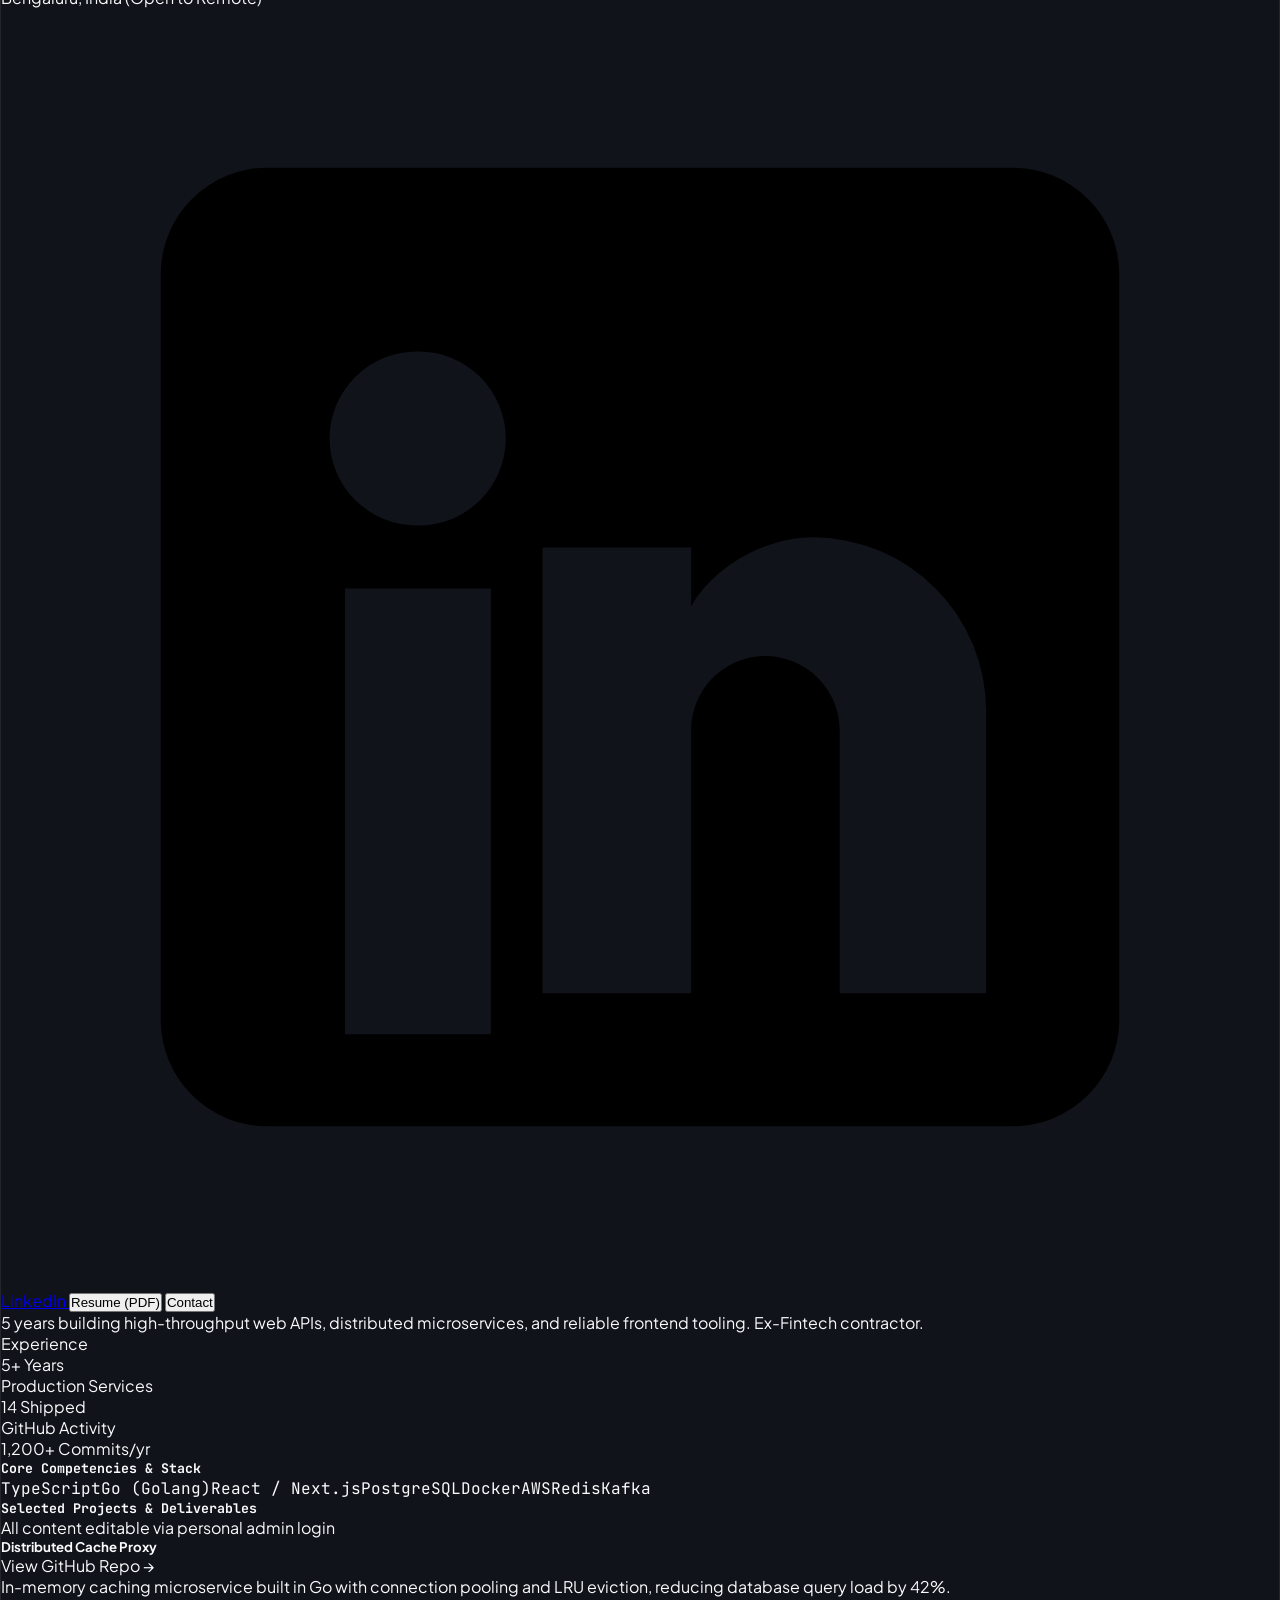
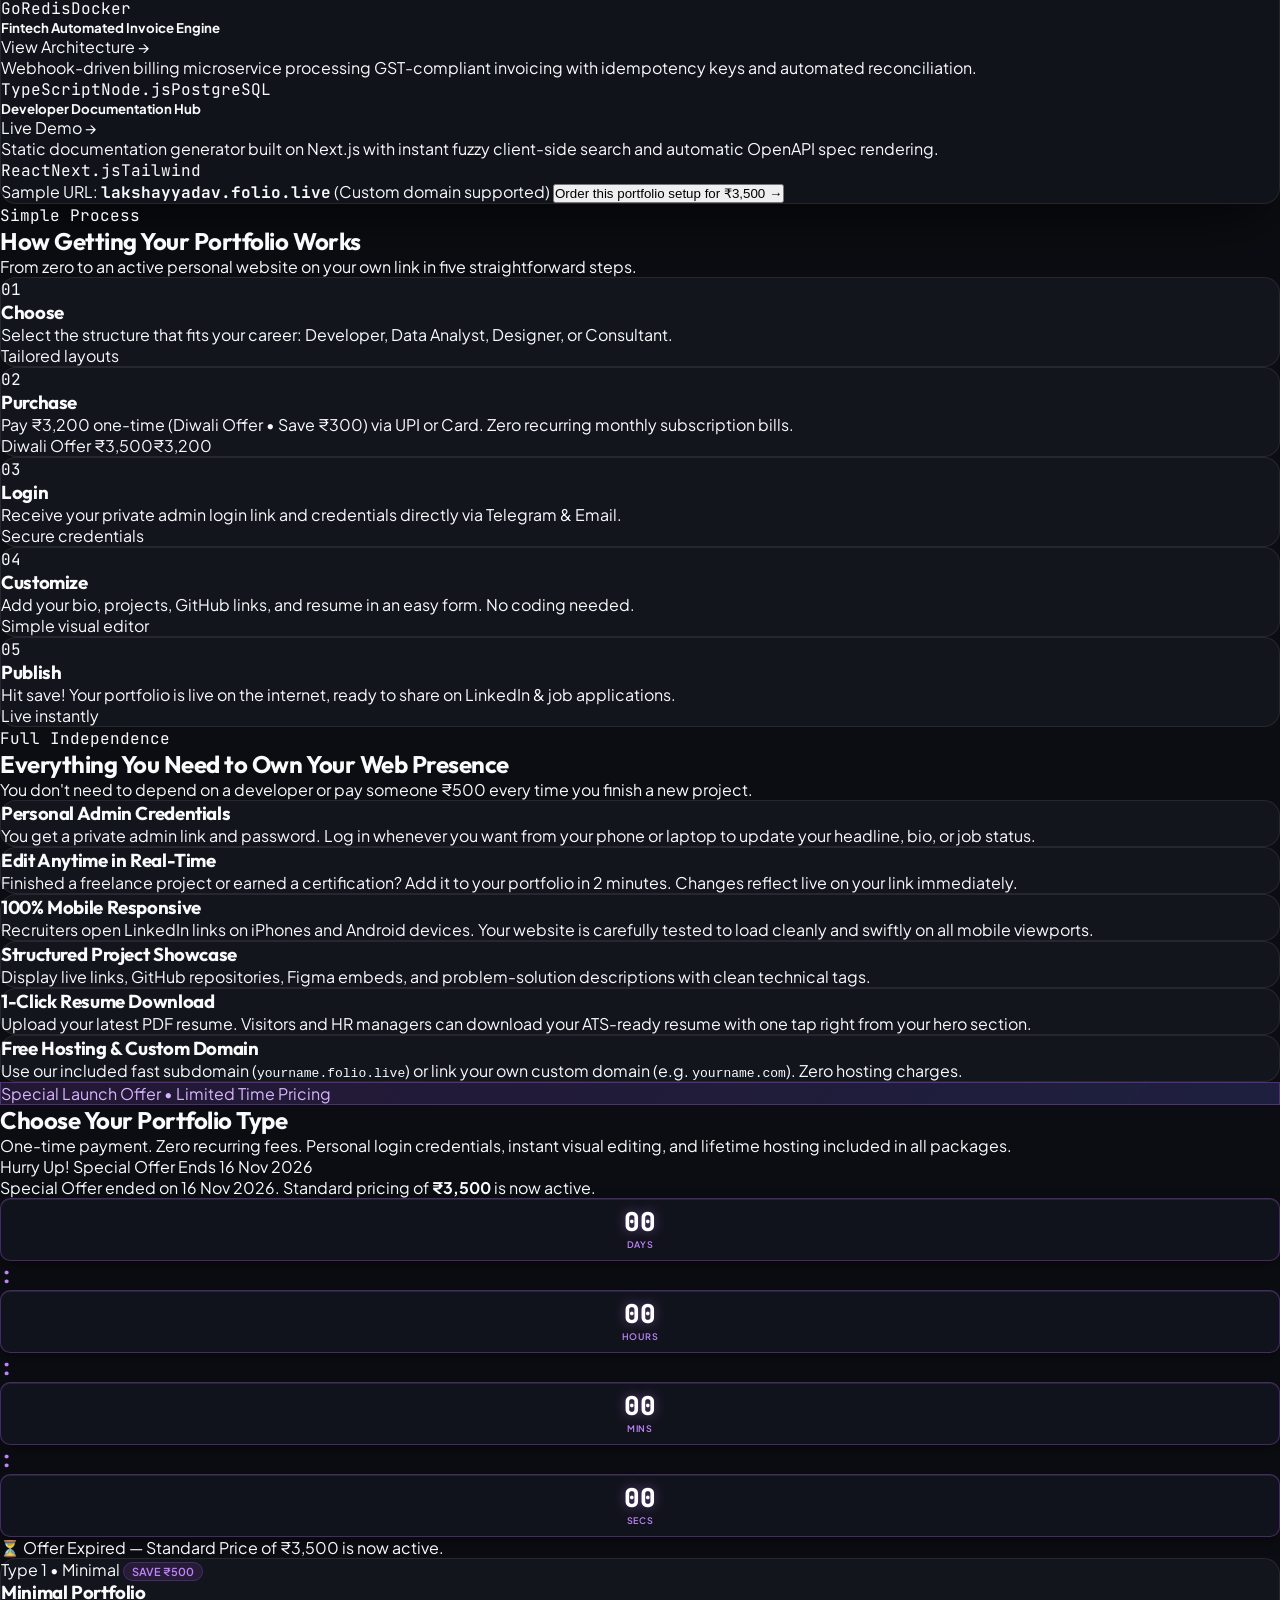
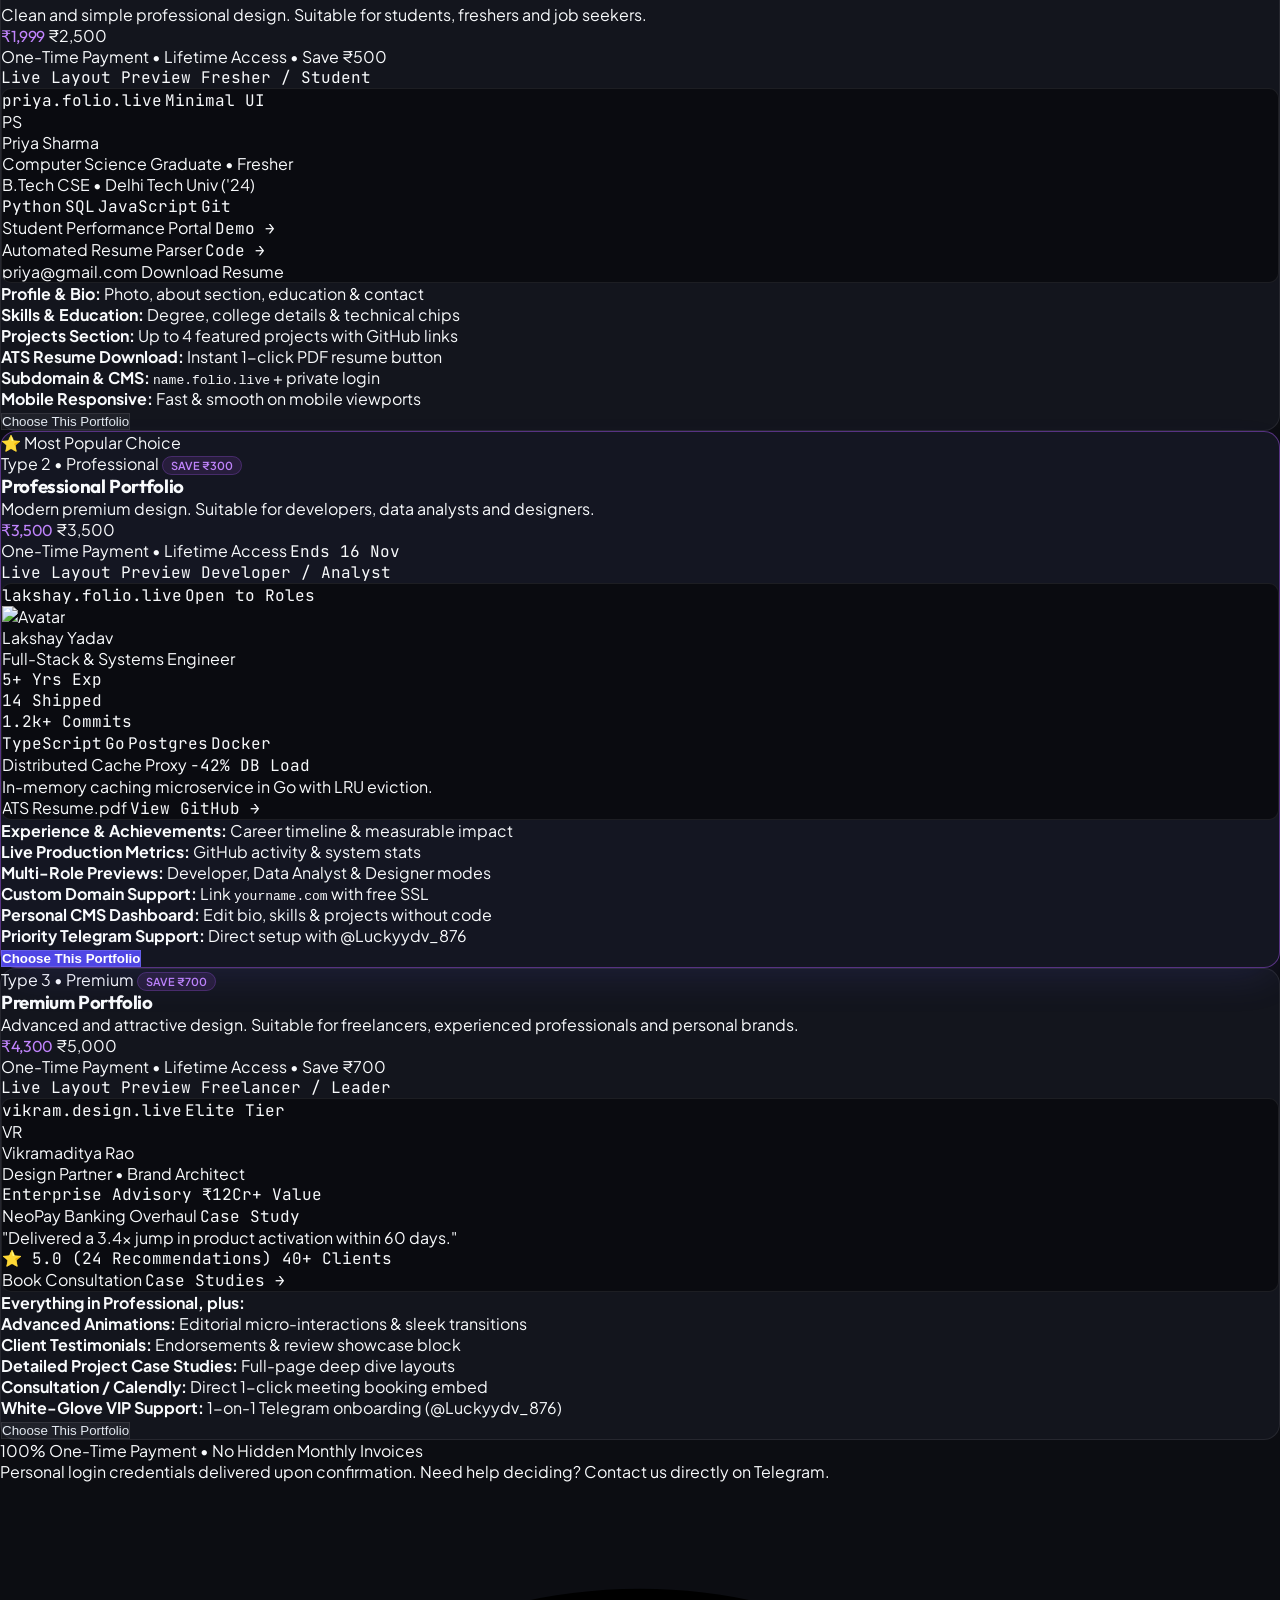
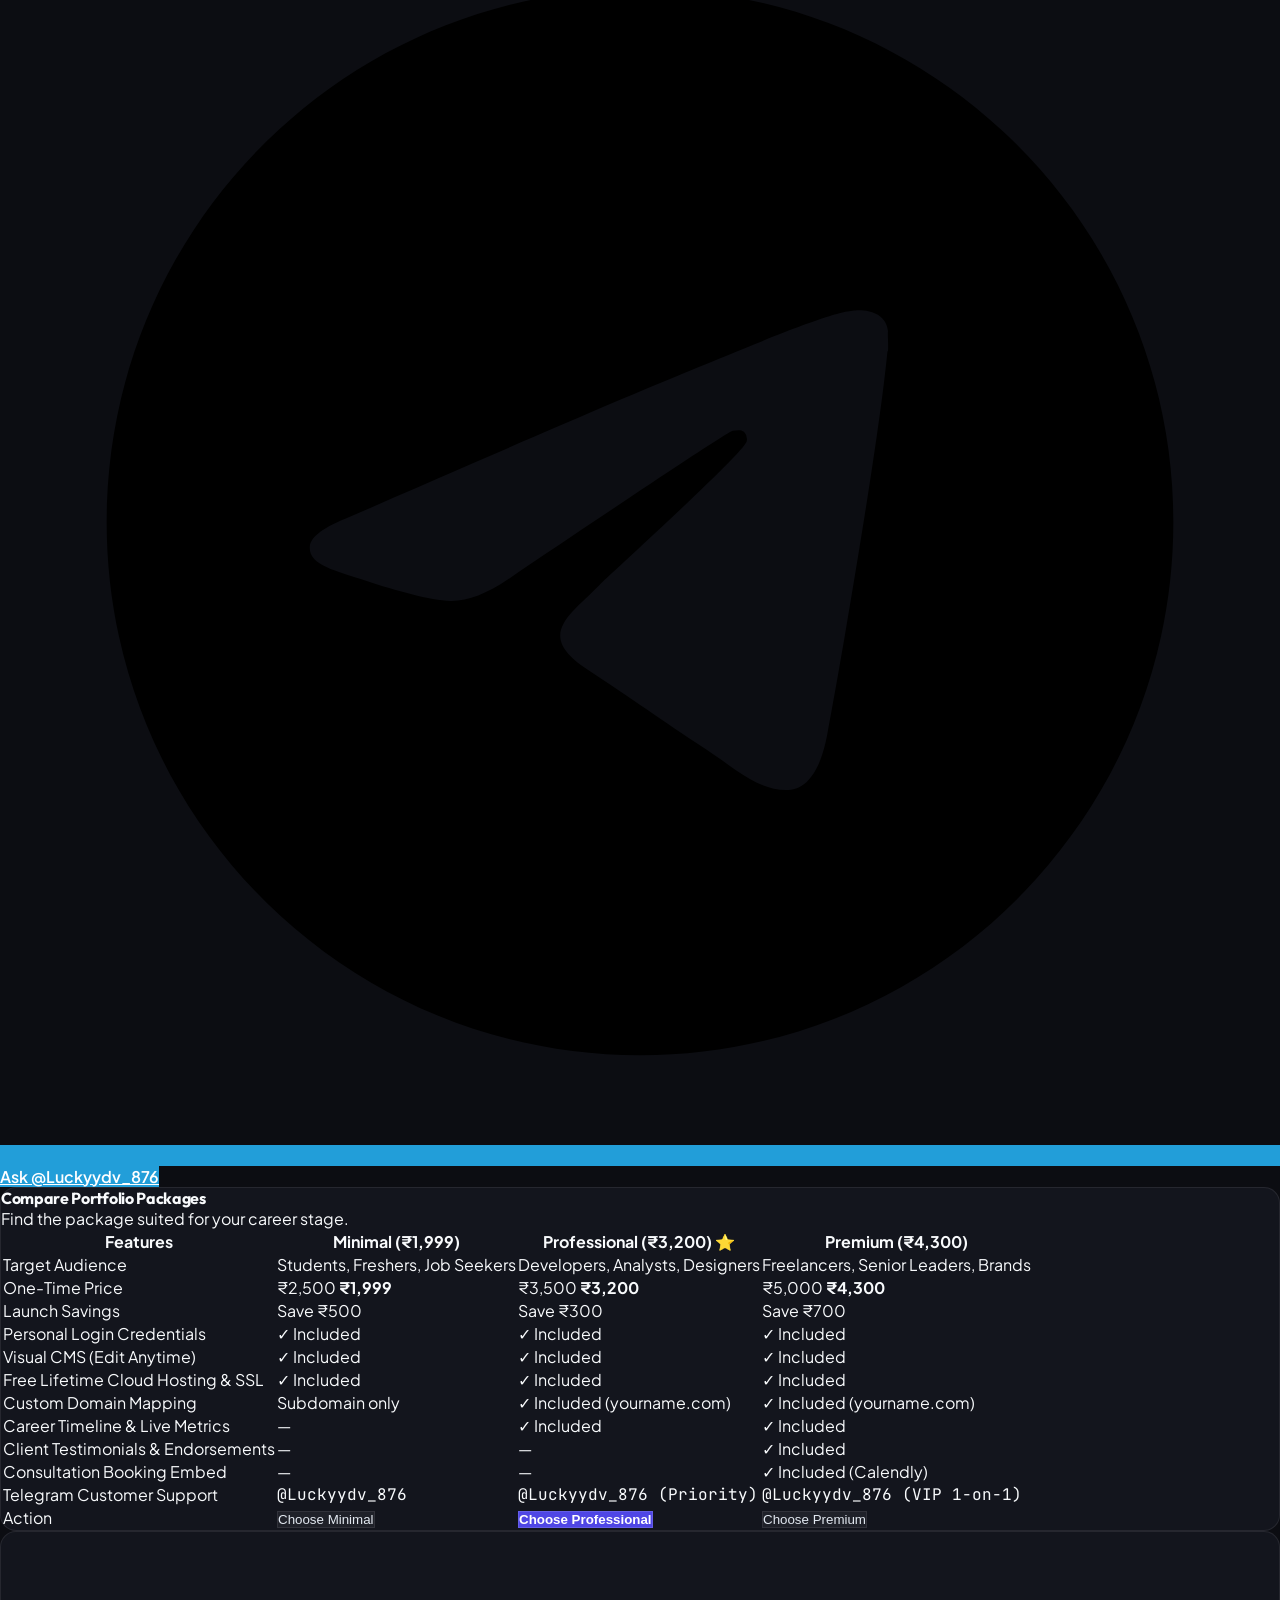
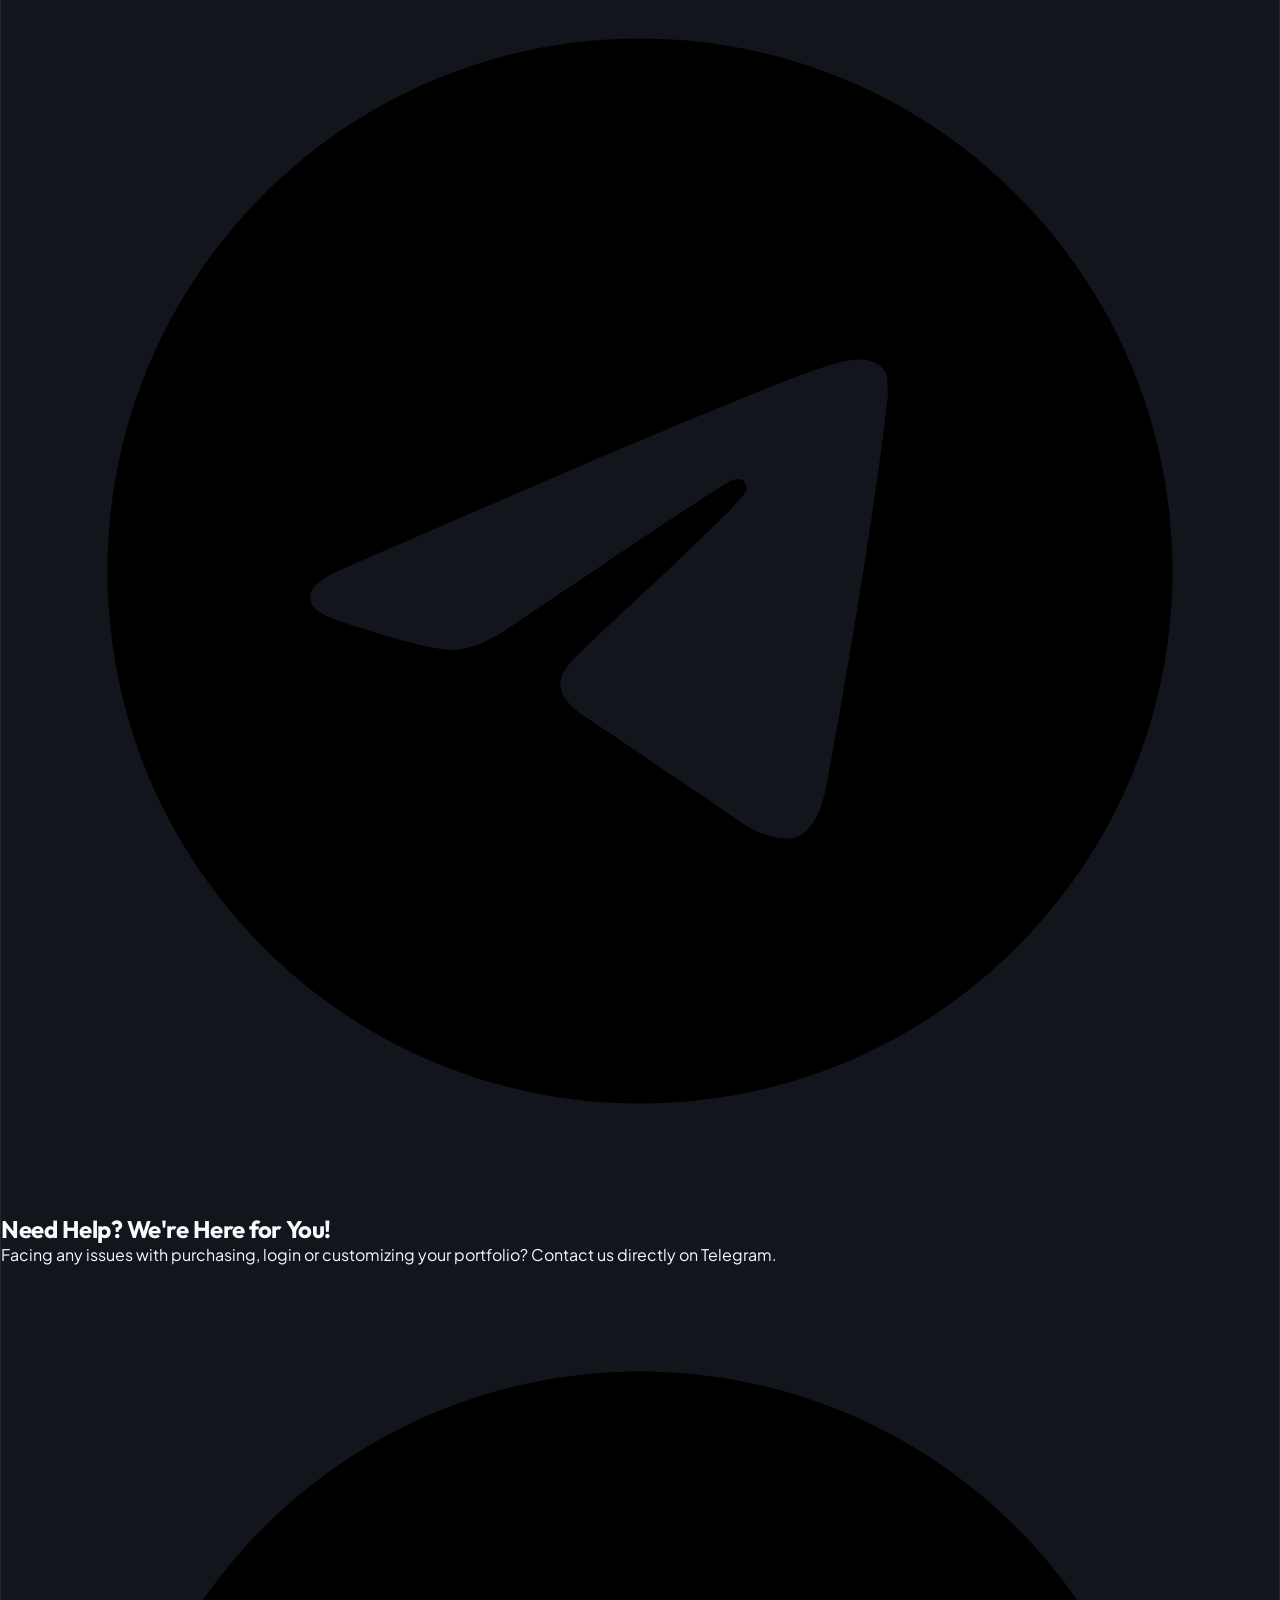
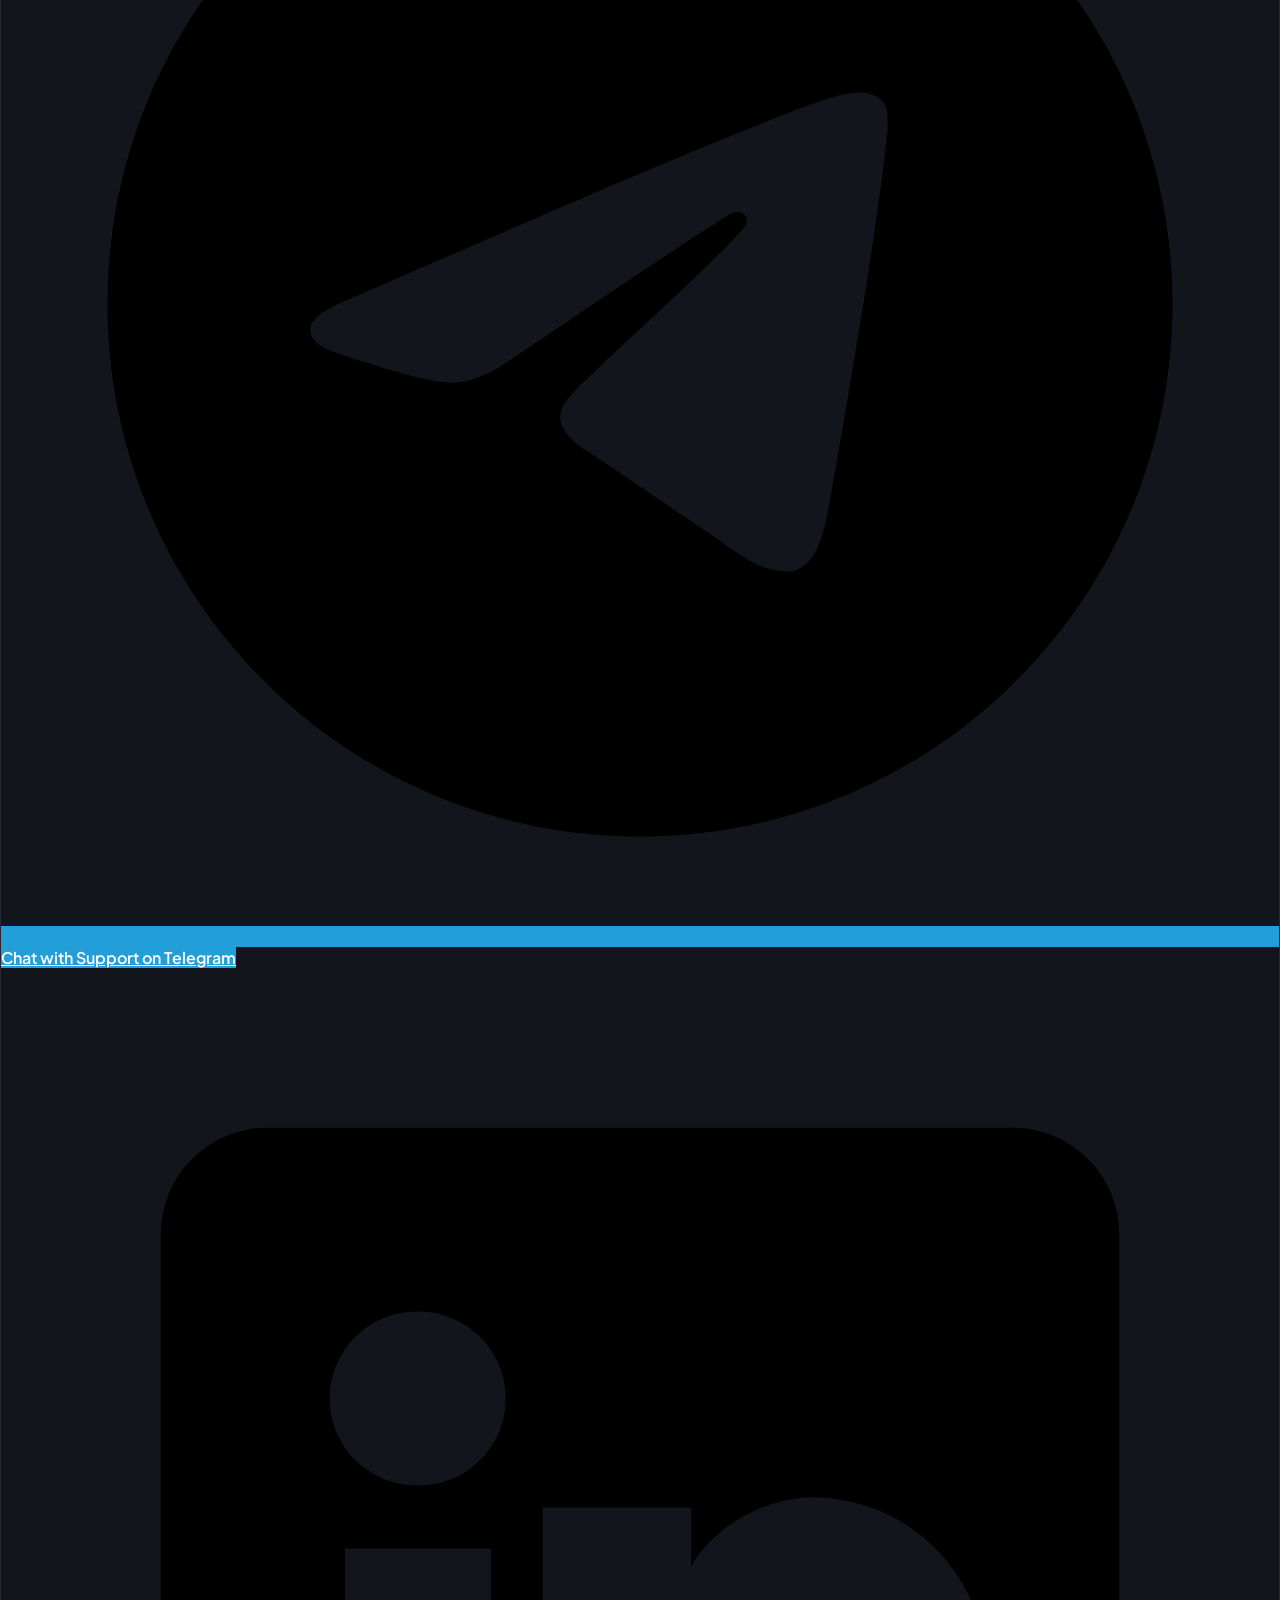
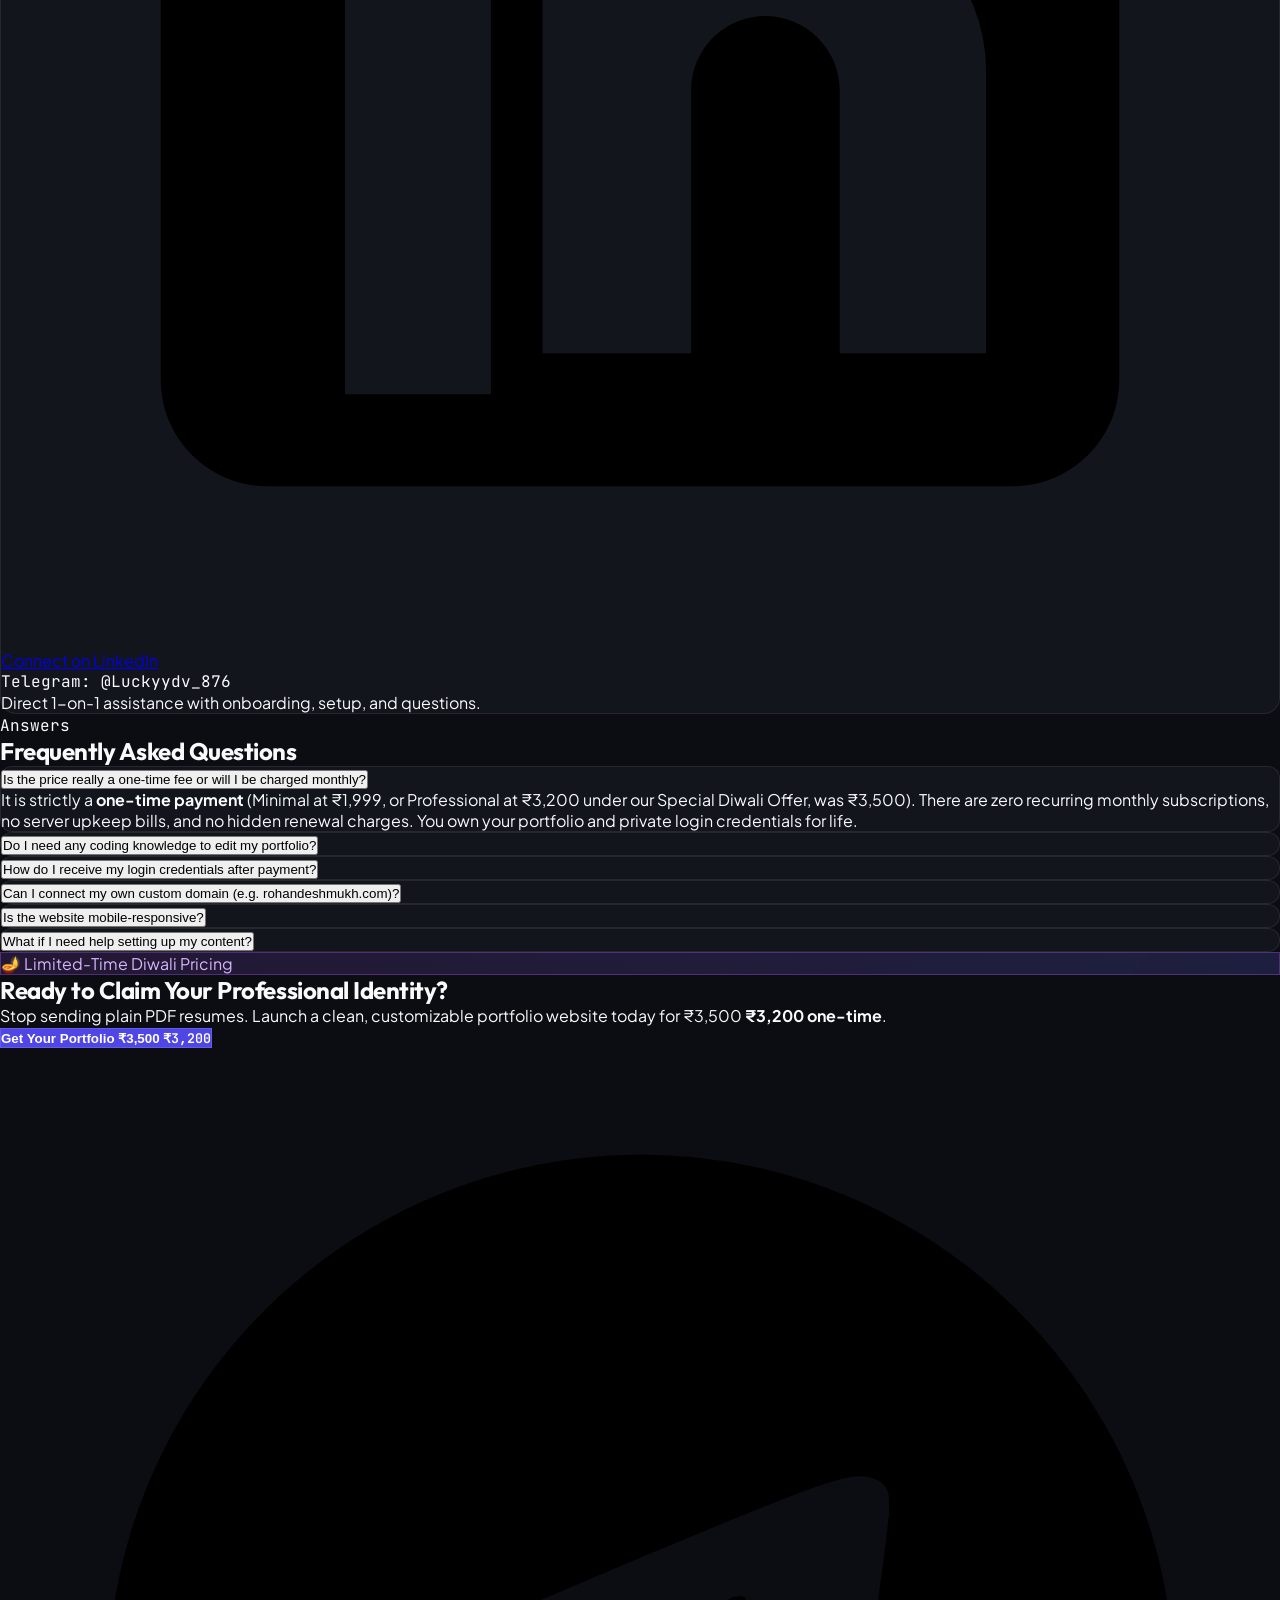
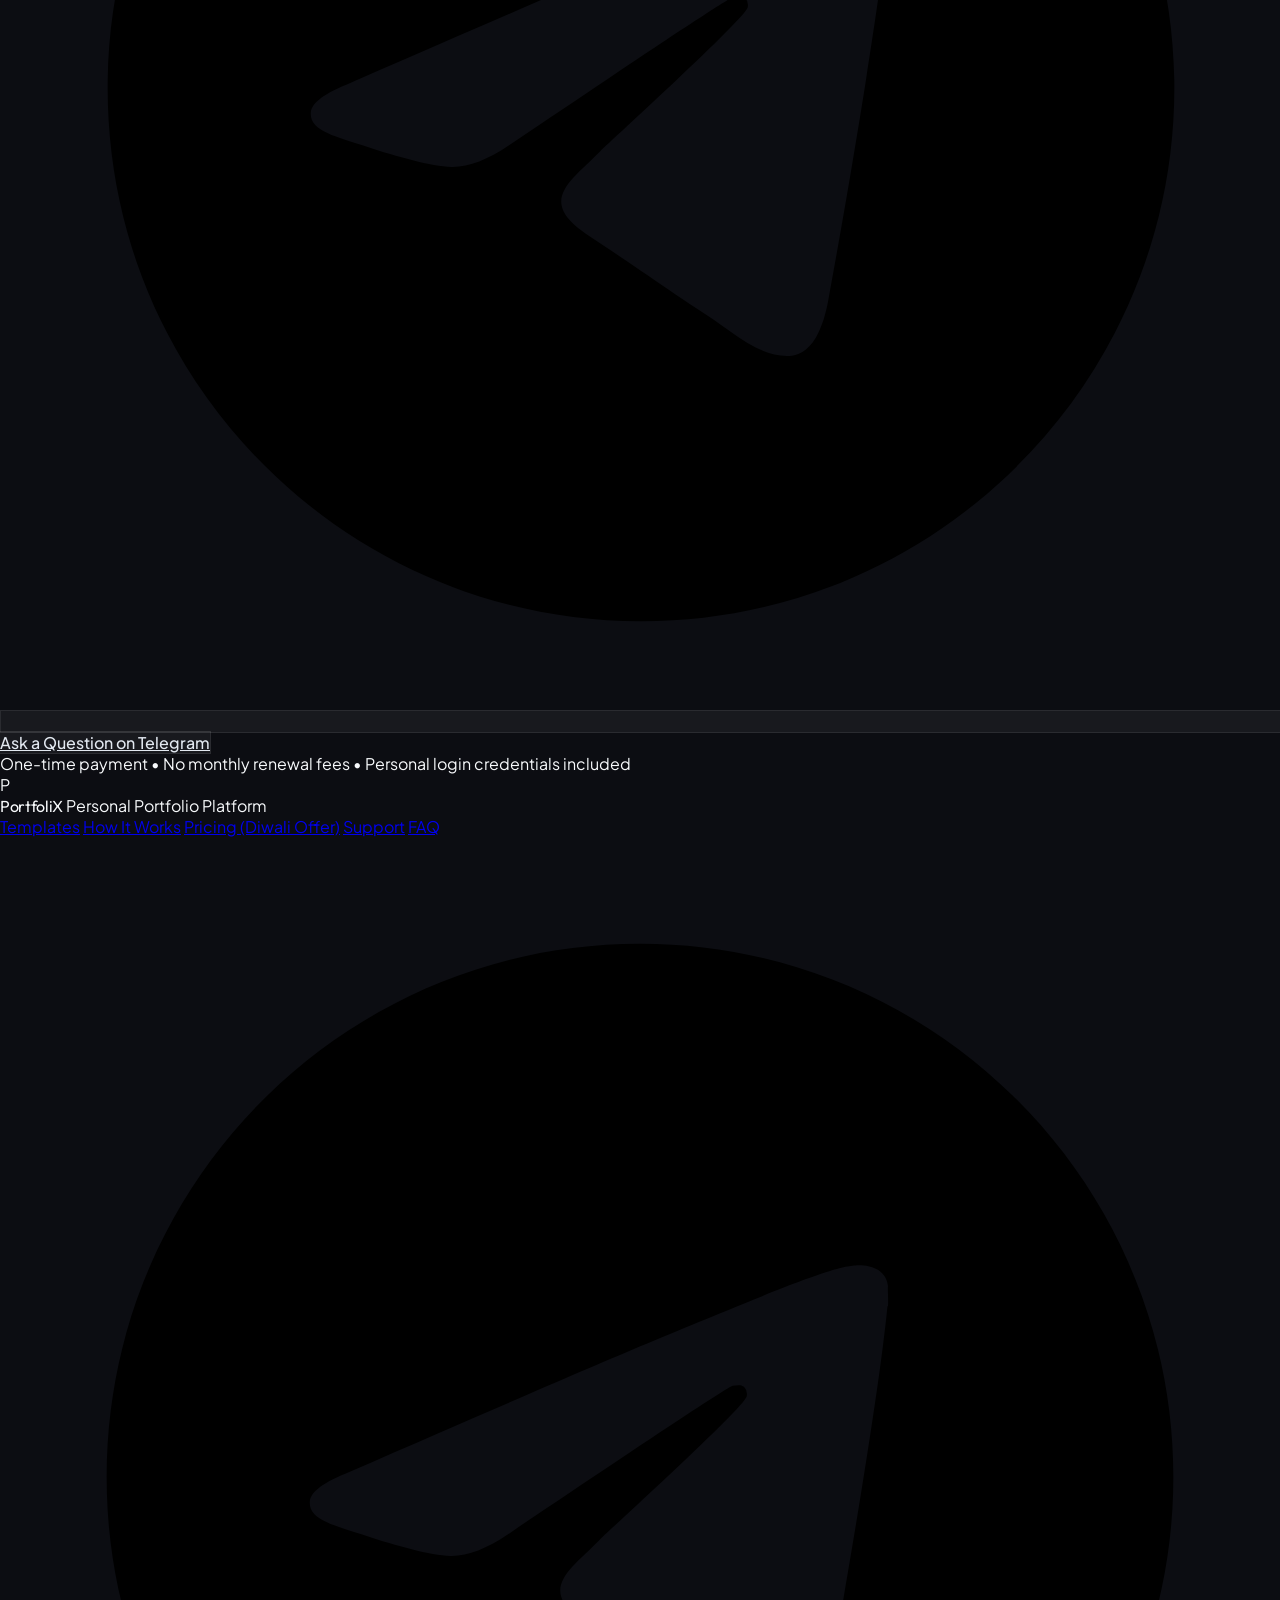
==== commit f2415938: "Add live countdown timer for 16-11-2026 offer deadline with auto price increase to 3500 after expiry" ====
--- a/index.html
+++ b/index.html
@@ -67,8 +67,12 @@
         class="inline-flex items-center gap-1 px-2.5 py-0.5 rounded-full text-[10px] sm:text-[11px] font-bold bg-purple-500/20 text-purple-300 border border-purple-500/30">
         🪔 Special Diwali Offer
       </span>
-      <span>Personal customizable portfolio website for <span class="line-through text-slate-400 font-medium">₹3,500</span> <strong
-          class="text-purple-300 font-bold">₹3,200 only</strong> (Save ₹300). Free lifetime hosting & CMS included.</span>
+      <span>Personal customizable portfolio website for <span id="navOriginalPrice" class="line-through text-slate-400 font-medium">₹3,500</span> <strong
+          id="navOfferPrice" class="text-purple-300 font-bold">₹3,200 only</strong> (Save ₹300).</span>
+      <span id="navCountdownTag" class="text-amber-300 font-mono text-[10px] sm:text-[11px] font-semibold bg-amber-500/15 border border-amber-500/30 px-2 py-0.5 rounded-full flex items-center gap-1">
+        <i data-lucide="clock" class="w-3 h-3 text-amber-400 animate-pulse"></i>
+        <span id="navCountdownText">Hurry! Ends 16 Nov</span>
+      </span>
       <a href="#pricing"
         class="text-purple-400 hover:text-purple-300 font-semibold underline underline-offset-4 ml-1">Claim Offer →</a>
     </div>
@@ -176,7 +180,7 @@
         <!-- Refined Badge -->
         <div class="pill-badge max-w-full inline-flex items-center justify-center flex-wrap gap-1.5 px-3.5 py-1.5 text-xs text-center border-purple-500/30 bg-purple-950/20">
           <span class="w-2 h-2 rounded-full bg-purple-400 animate-pulse shrink-0"></span>
-          <span>🪔 <strong>Diwali Offer:</strong> <span class="line-through text-slate-400">₹3,500</span> <strong class="text-purple-300 font-extrabold text-sm">₹3,200</strong> &bull; One-Time Payment &bull; Zero Hidden Charges</span>
+          <span>🪔 <strong>Diwali Offer:</strong> <span id="heroOriginalPrice" class="line-through text-slate-400">₹3,500</span> <strong id="heroOfferPrice" class="text-purple-300 font-extrabold text-sm">₹3,200</strong> &bull; <span id="heroCountdownText" class="text-amber-300 font-mono font-semibold">Ends 16 Nov (Hurry Up!)</span></span>
         </div>
 
         <!-- Main Headline -->
@@ -502,6 +506,49 @@
           </p>
         </div>
 
+        <!-- Live Countdown Urgency Banner -->
+        <div id="pricingTimerBanner" class="p-5 sm:p-6 rounded-2xl bg-gradient-to-r from-purple-950/40 via-[#151224] to-purple-950/40 border border-purple-500/35 text-center max-w-xl mx-auto shadow-xl shadow-purple-950/20 relative overflow-hidden">
+          <div class="flex items-center justify-center gap-2 mb-2">
+            <span class="w-2.5 h-2.5 rounded-full bg-red-400 animate-ping"></span>
+            <span class="text-xs sm:text-sm font-bold uppercase tracking-wider text-purple-300 flex items-center gap-1.5">
+              <i data-lucide="flame" class="w-4 h-4 text-amber-400"></i>
+              Hurry Up! Special Offer Ends 16 Nov 2026
+            </span>
+          </div>
+          
+          <p id="timerMessage" class="text-xs sm:text-sm text-slate-300 mb-4 leading-relaxed">
+            Professional Portfolio is discounted to <strong class="text-purple-300 font-bold">₹3,200</strong> (Save ₹300). <br class="hidden sm:inline" />
+            Price returns to <strong class="text-white font-bold">₹3,500</strong> after midnight on 16 Nov 2026.
+          </p>
+
+          <!-- Digital Clock Grid -->
+          <div id="countdownGrid" class="flex items-center justify-center gap-2 sm:gap-3 text-center">
+            <div class="countdown-unit">
+              <span id="timerDays" class="countdown-val">00</span>
+              <span class="countdown-lbl">Days</span>
+            </div>
+            <span class="countdown-sep">:</span>
+            <div class="countdown-unit">
+              <span id="timerHours" class="countdown-val">00</span>
+              <span class="countdown-lbl">Hours</span>
+            </div>
+            <span class="countdown-sep">:</span>
+            <div class="countdown-unit">
+              <span id="timerMinutes" class="countdown-val">00</span>
+              <span class="countdown-lbl">Mins</span>
+            </div>
+            <span class="countdown-sep">:</span>
+            <div class="countdown-unit">
+              <span id="timerSeconds" class="countdown-val">00</span>
+              <span class="countdown-lbl">Secs</span>
+            </div>
+          </div>
+
+          <div id="timerExpiredBadge" class="hidden text-xs font-semibold text-amber-300 bg-amber-500/10 border border-amber-500/30 px-3.5 py-1.5 rounded-full inline-block mt-3">
+            ⏳ Offer Expired — Standard Price of ₹3,500 is now active.
+          </div>
+        </div>
+
         <!-- 3-Column Pricing Grid -->
         <div class="grid grid-cols-1 lg:grid-cols-3 gap-6 sm:gap-8 items-stretch">
 
@@ -642,7 +689,7 @@
             
             <!-- Popular / Special Launch Offer Ribbon -->
             <div class="absolute -top-3.5 left-1/2 -translate-x-1/2 bg-gradient-to-r from-purple-600 via-indigo-600 to-purple-600 text-white text-[11px] font-bold px-3.5 py-1 rounded-full uppercase tracking-wider shadow-lg shadow-purple-600/30 flex items-center gap-1.5 whitespace-nowrap">
-              <span>⭐ Special Launch Offer &bull; Most Popular</span>
+              <span id="card2RibbonText">⭐ Special Launch Offer &bull; Most Popular</span>
             </div>
 
             <div class="space-y-4">
@@ -651,7 +698,7 @@
                 <span class="text-[11px] font-semibold text-purple-300 px-2.5 py-0.5 rounded-full bg-purple-500/10 border border-purple-500/20">
                   Type 2 &bull; Professional
                 </span>
-                <span class="discount-badge">SAVE ₹300</span>
+                <span id="card2DiscountBadge" class="discount-badge">SAVE ₹300</span>
               </div>
 
               <!-- Header Info -->
@@ -665,10 +712,16 @@
               <!-- Pricing Display -->
               <div class="pt-2 pb-1 border-y border-purple-500/20">
                 <div class="flex items-baseline gap-2">
-                  <span class="font-heading text-3xl sm:text-4xl font-extrabold price-discounted">₹3,200</span>
-                  <span class="text-sm text-slate-400 line-through font-medium">₹3,500</span>
-                </div>
-                <p class="text-[11px] text-purple-300 mt-0.5 font-medium">One-Time Payment &bull; Lifetime Access &bull; Save ₹300</p>
+                  <span id="card2OfferPrice" class="font-heading text-3xl sm:text-4xl font-extrabold price-discounted">₹3,200</span>
+                  <span id="card2OriginalPrice" class="text-sm text-slate-400 line-through font-medium">₹3,500</span>
+                </div>
+                <div id="card2Subtitle" class="text-[11px] text-purple-300 mt-1 font-medium flex items-center justify-between flex-wrap gap-1">
+                  <span>One-Time Payment &bull; Lifetime Access</span>
+                  <span id="card2TimerTag" class="text-amber-300 font-mono text-[10px] bg-amber-500/15 border border-amber-500/30 px-2 py-0.5 rounded-full flex items-center gap-1">
+                    <i data-lucide="clock" class="w-3 h-3 text-amber-400 animate-pulse"></i>
+                    <span id="card2TimerText">Ends 16 Nov</span>
+                  </span>
+                </div>
               </div>
 
               <!-- Actual Visual Preview Mockup -->
--- a/styles.css
+++ b/styles.css
@@ -321,4 +321,66 @@
   scrollbar-width: none;
 }
 
-
+/* Countdown Timer Styles */
+.countdown-unit {
+  background: #11131c;
+  border: 1px solid rgba(168, 85, 247, 0.35);
+  box-shadow: 0 4px 14px rgba(0, 0, 0, 0.45), inset 0 1px 0 rgba(255, 255, 255, 0.08);
+  border-radius: 10px;
+  min-width: 58px;
+  padding: 8px 10px;
+  display: flex;
+  flex-direction: column;
+  align-items: center;
+  justify-content: center;
+  transition: all 0.2s ease;
+}
+
+@media (min-width: 640px) {
+  .countdown-unit {
+    min-width: 74px;
+    padding: 10px 14px;
+  }
+}
+
+.countdown-val {
+  font-family: 'JetBrains Mono', monospace;
+  font-size: 20px;
+  font-weight: 800;
+  color: #ffffff;
+  line-height: 1;
+  text-shadow: 0 0 12px rgba(192, 132, 252, 0.45);
+}
+
+@media (min-width: 640px) {
+  .countdown-val {
+    font-size: 26px;
+  }
+}
+
+.countdown-lbl {
+  font-size: 9px;
+  text-transform: uppercase;
+  letter-spacing: 0.08em;
+  color: #c084fc;
+  font-weight: 600;
+  margin-top: 4px;
+}
+
+.countdown-sep {
+  font-family: 'JetBrains Mono', monospace;
+  font-size: 18px;
+  font-weight: 700;
+  color: #c084fc;
+  margin-top: -6px;
+  user-select: none;
+}
+
+@media (min-width: 640px) {
+  .countdown-sep {
+    font-size: 22px;
+  }
+}
+
+
+
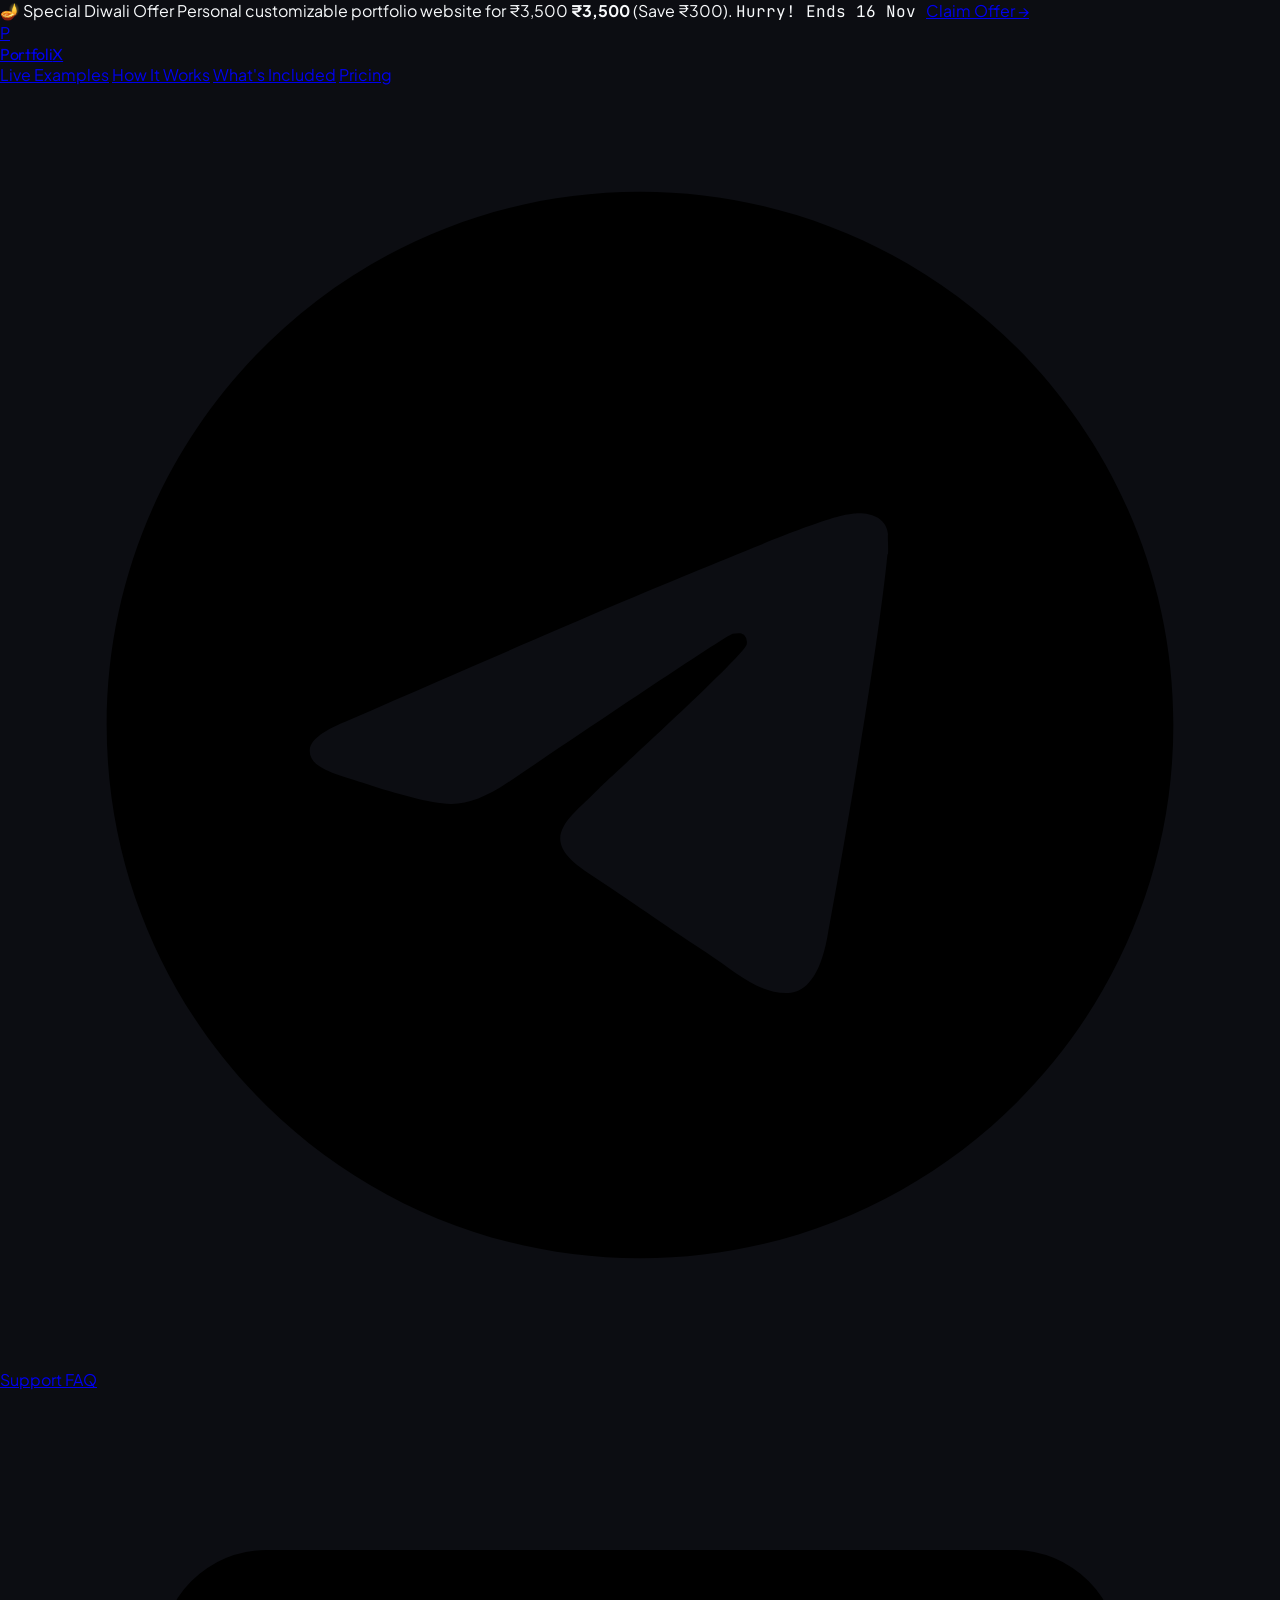
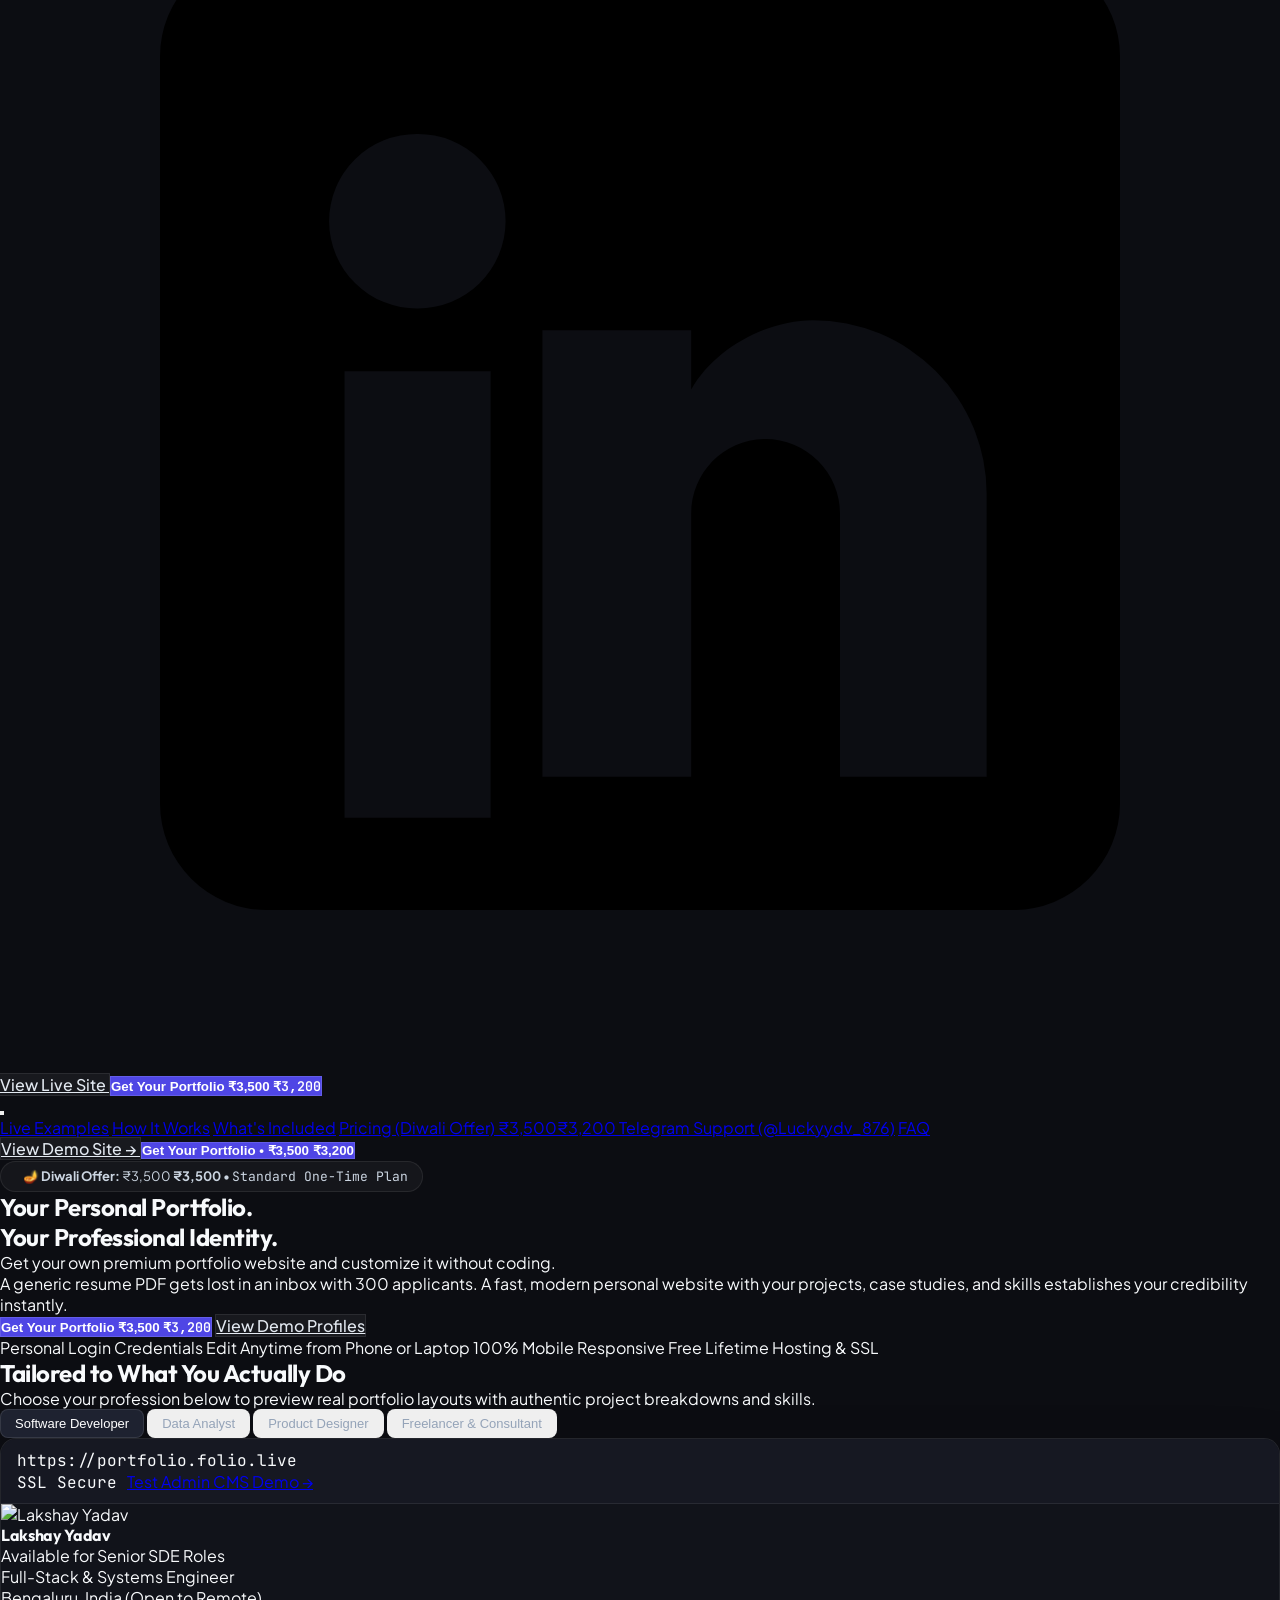
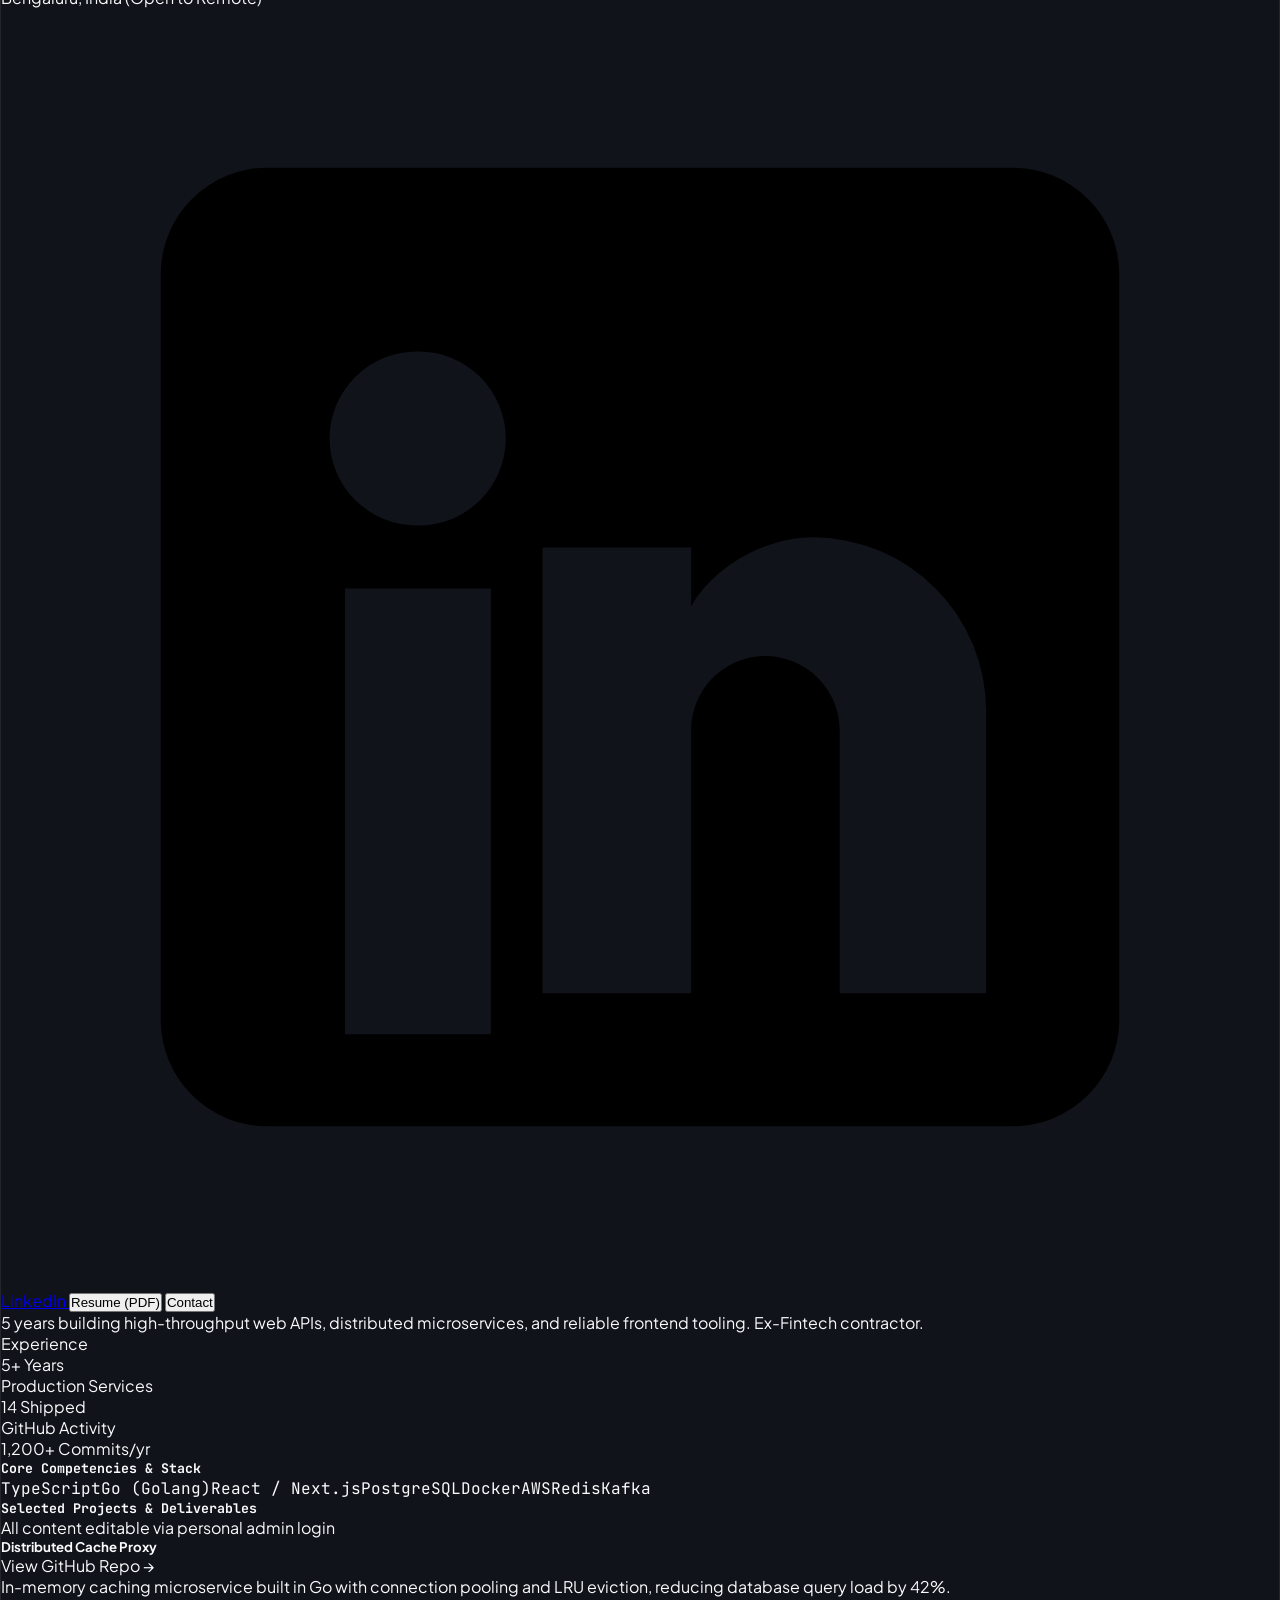
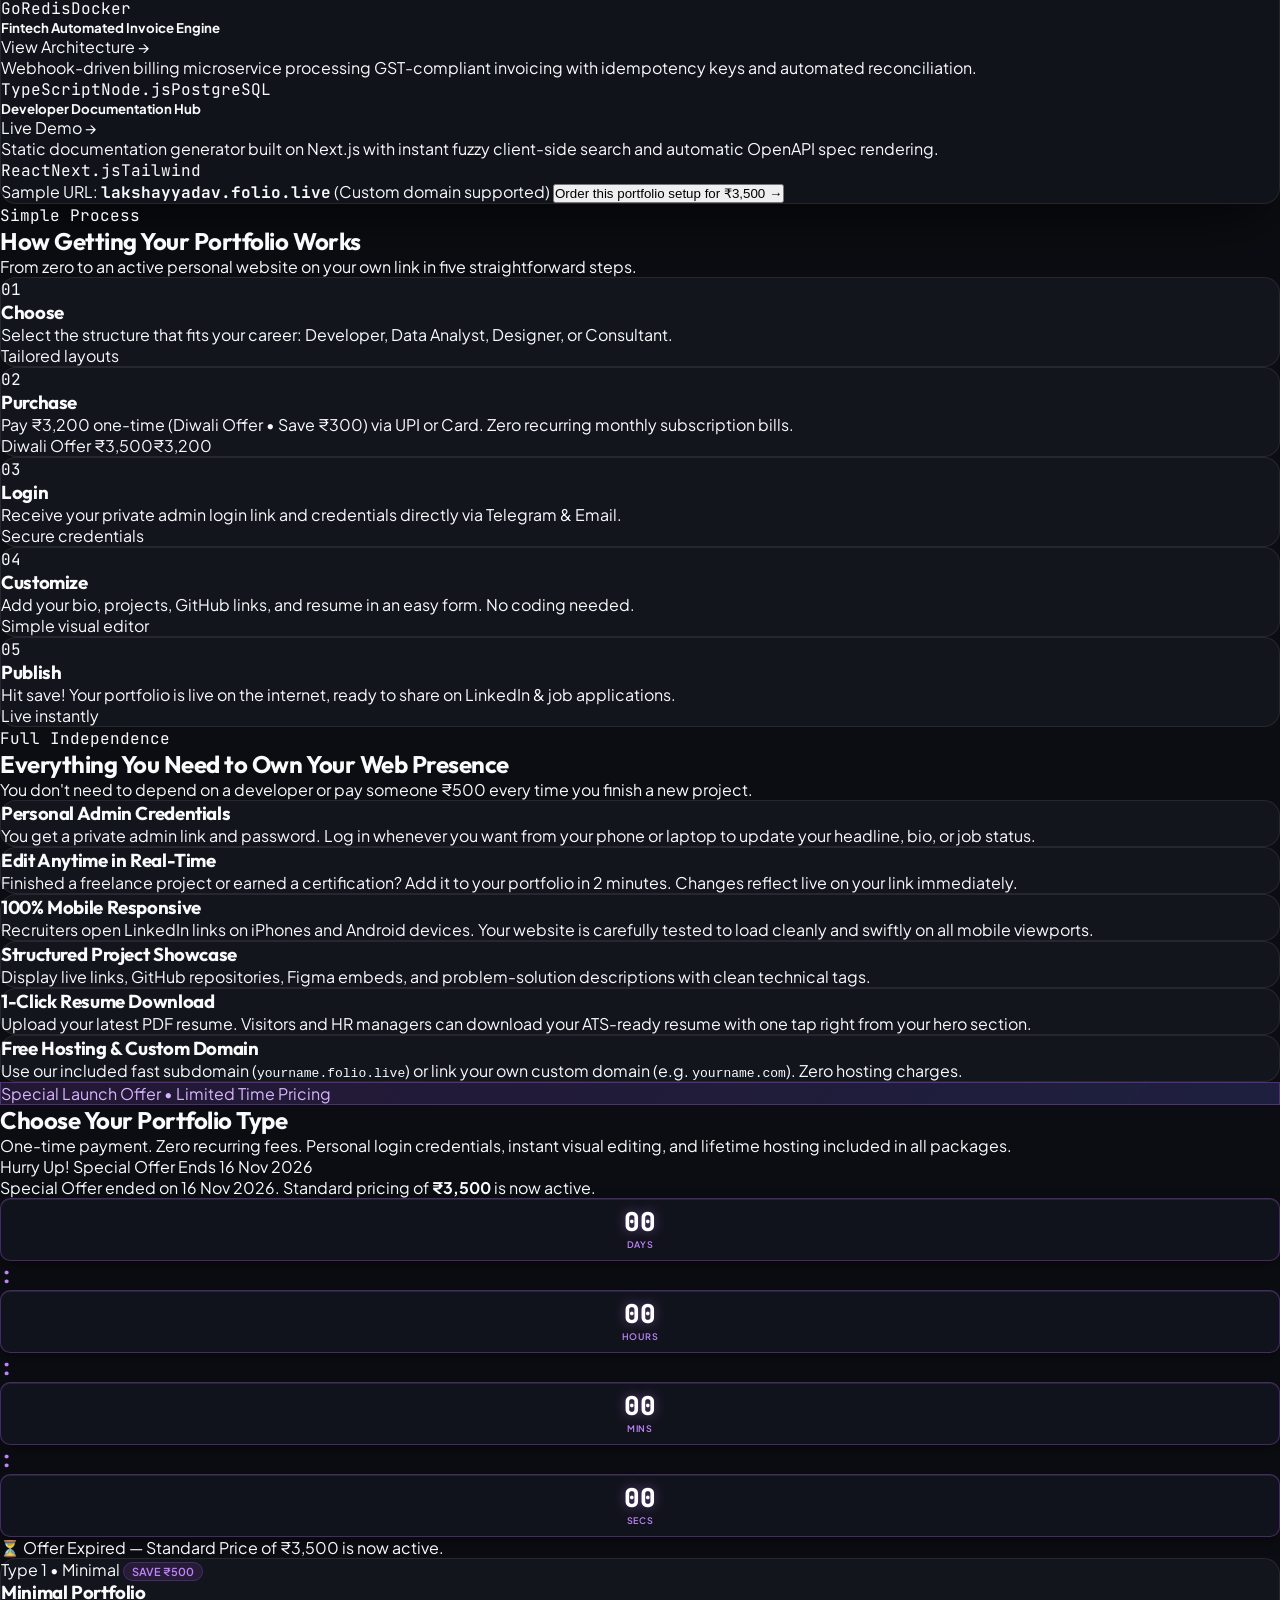
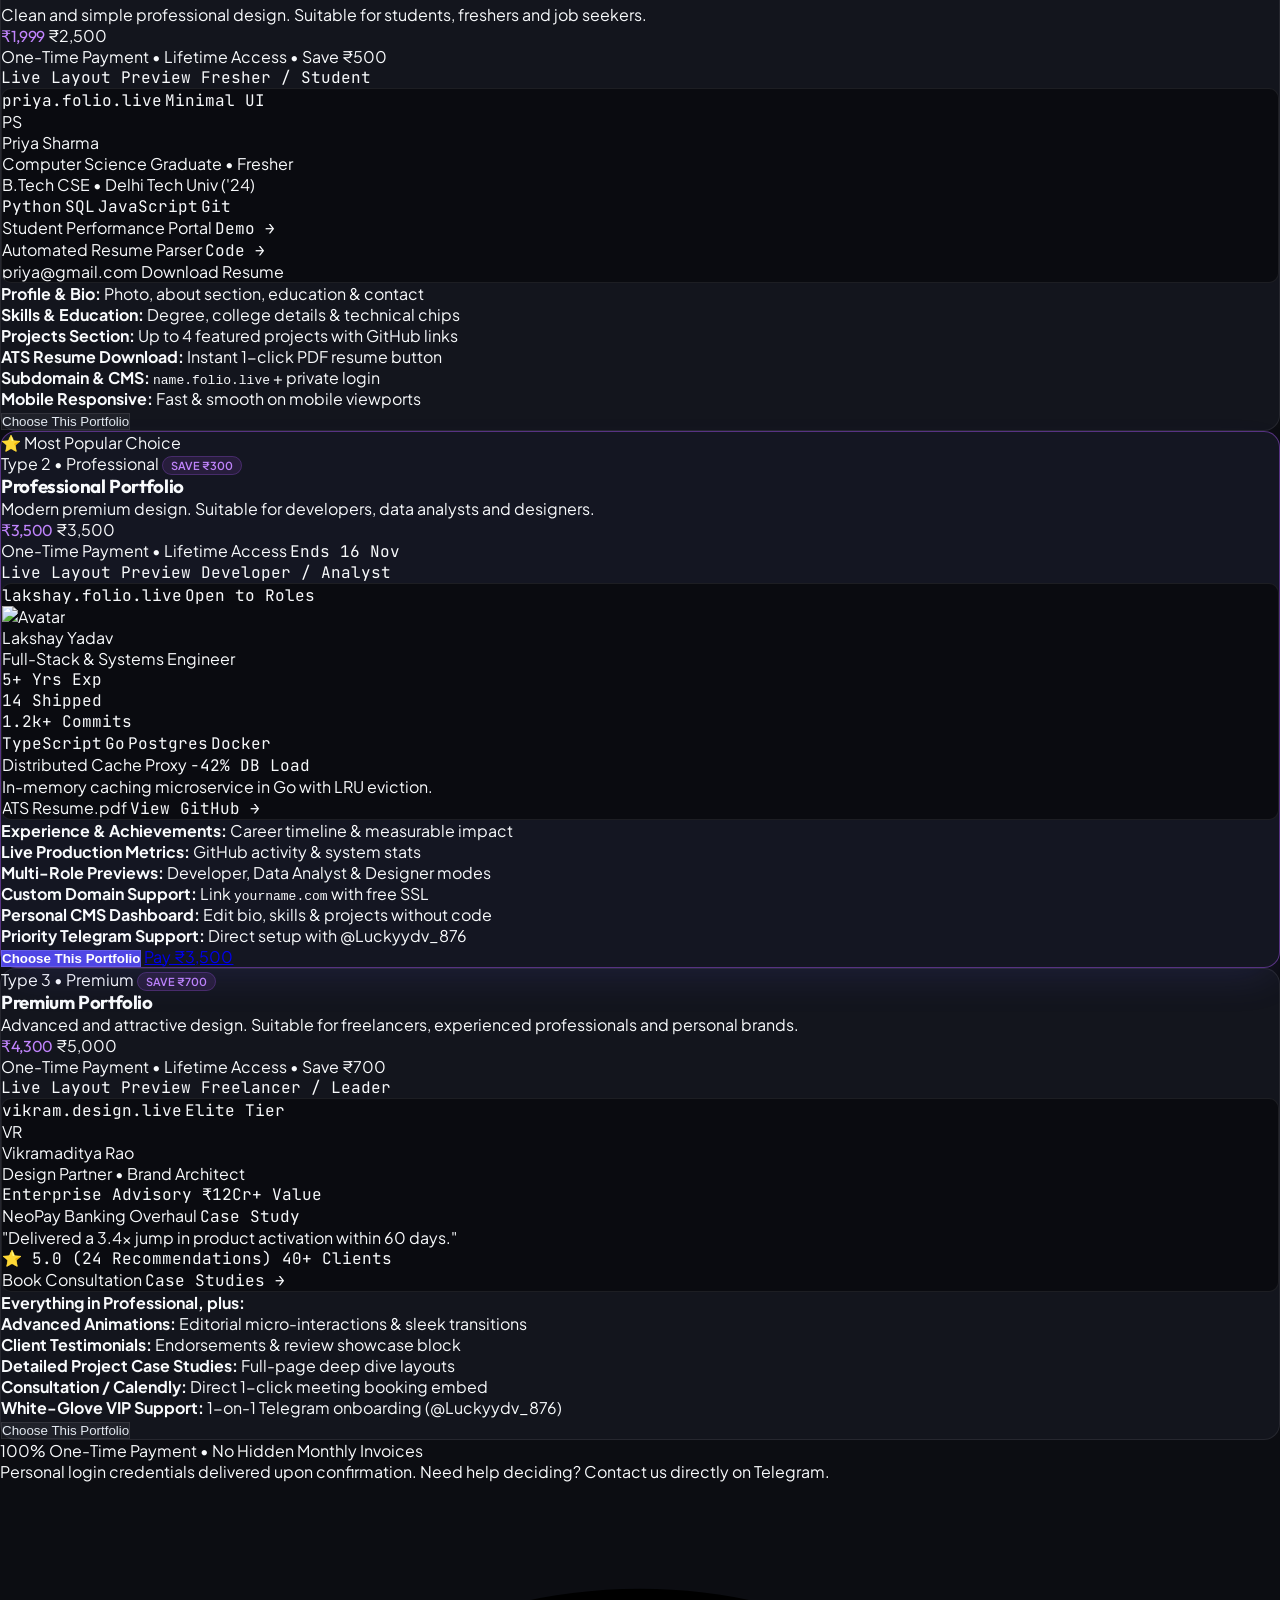
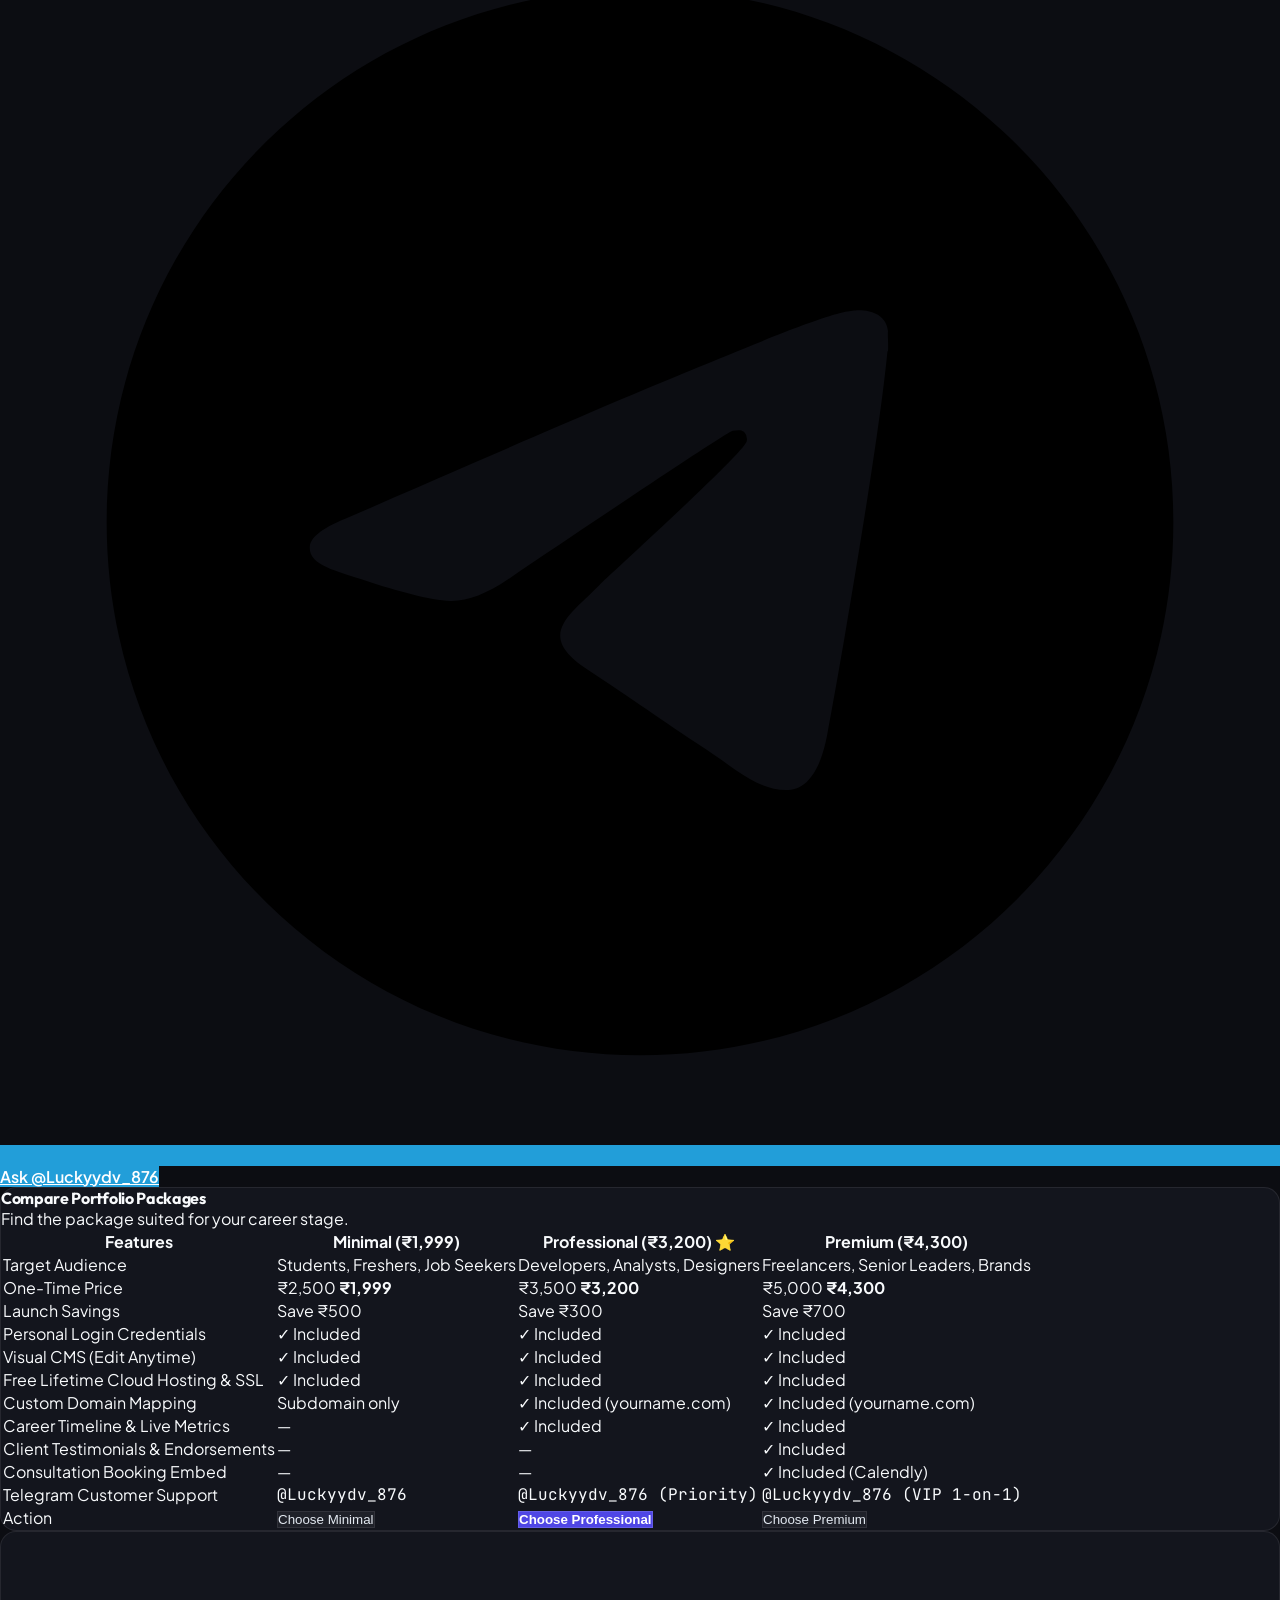
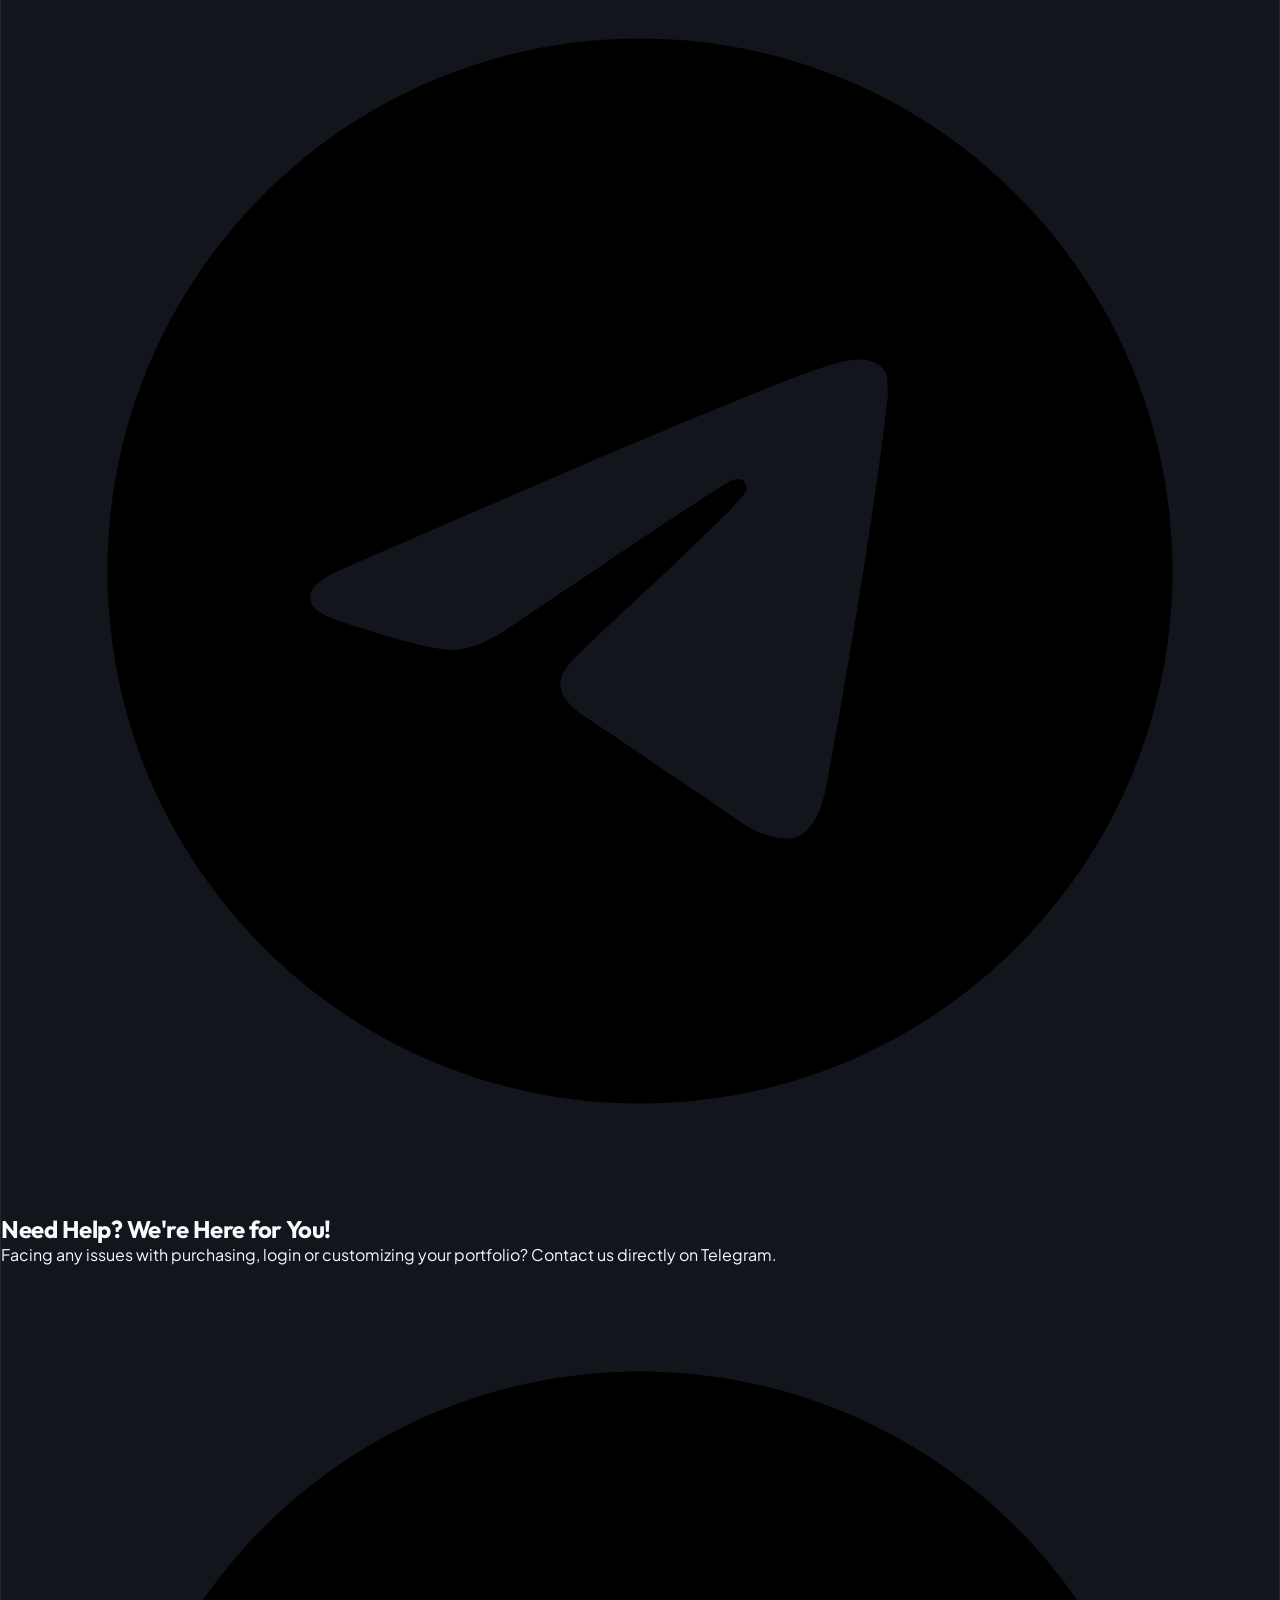
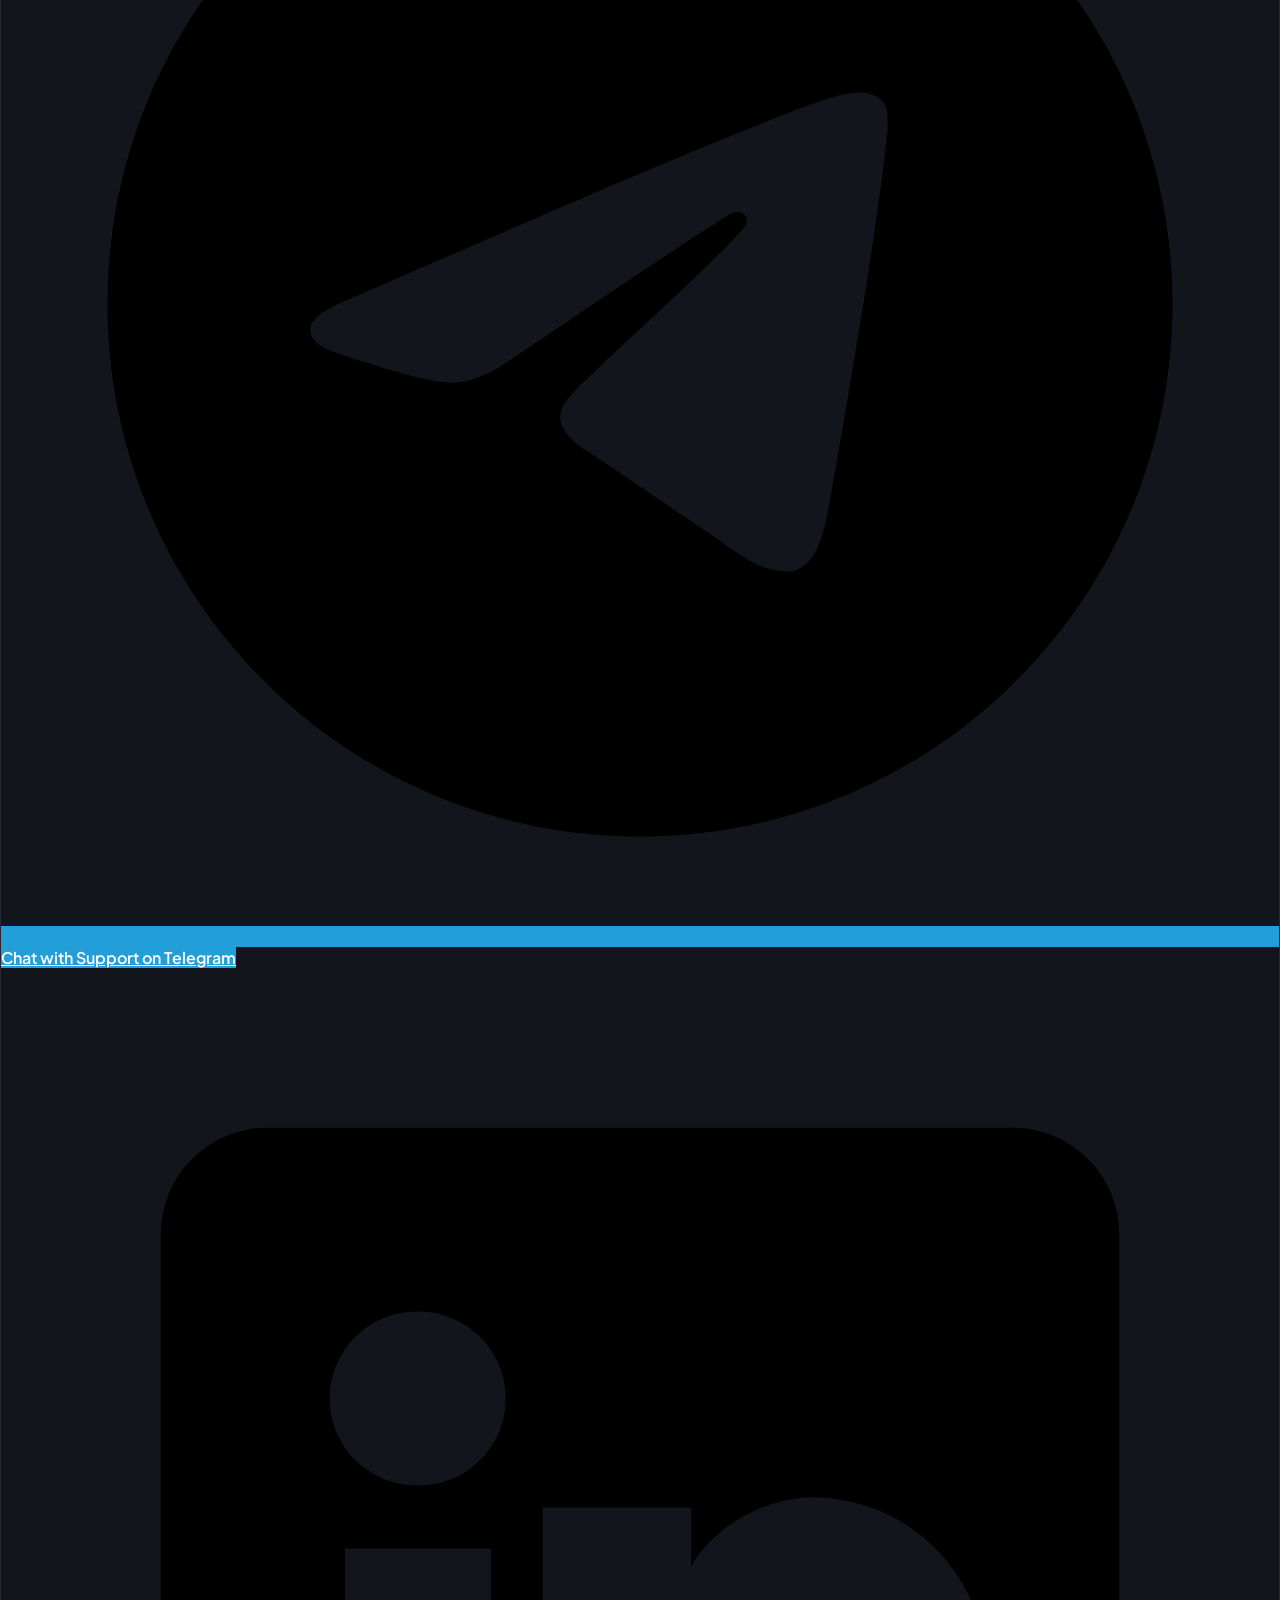
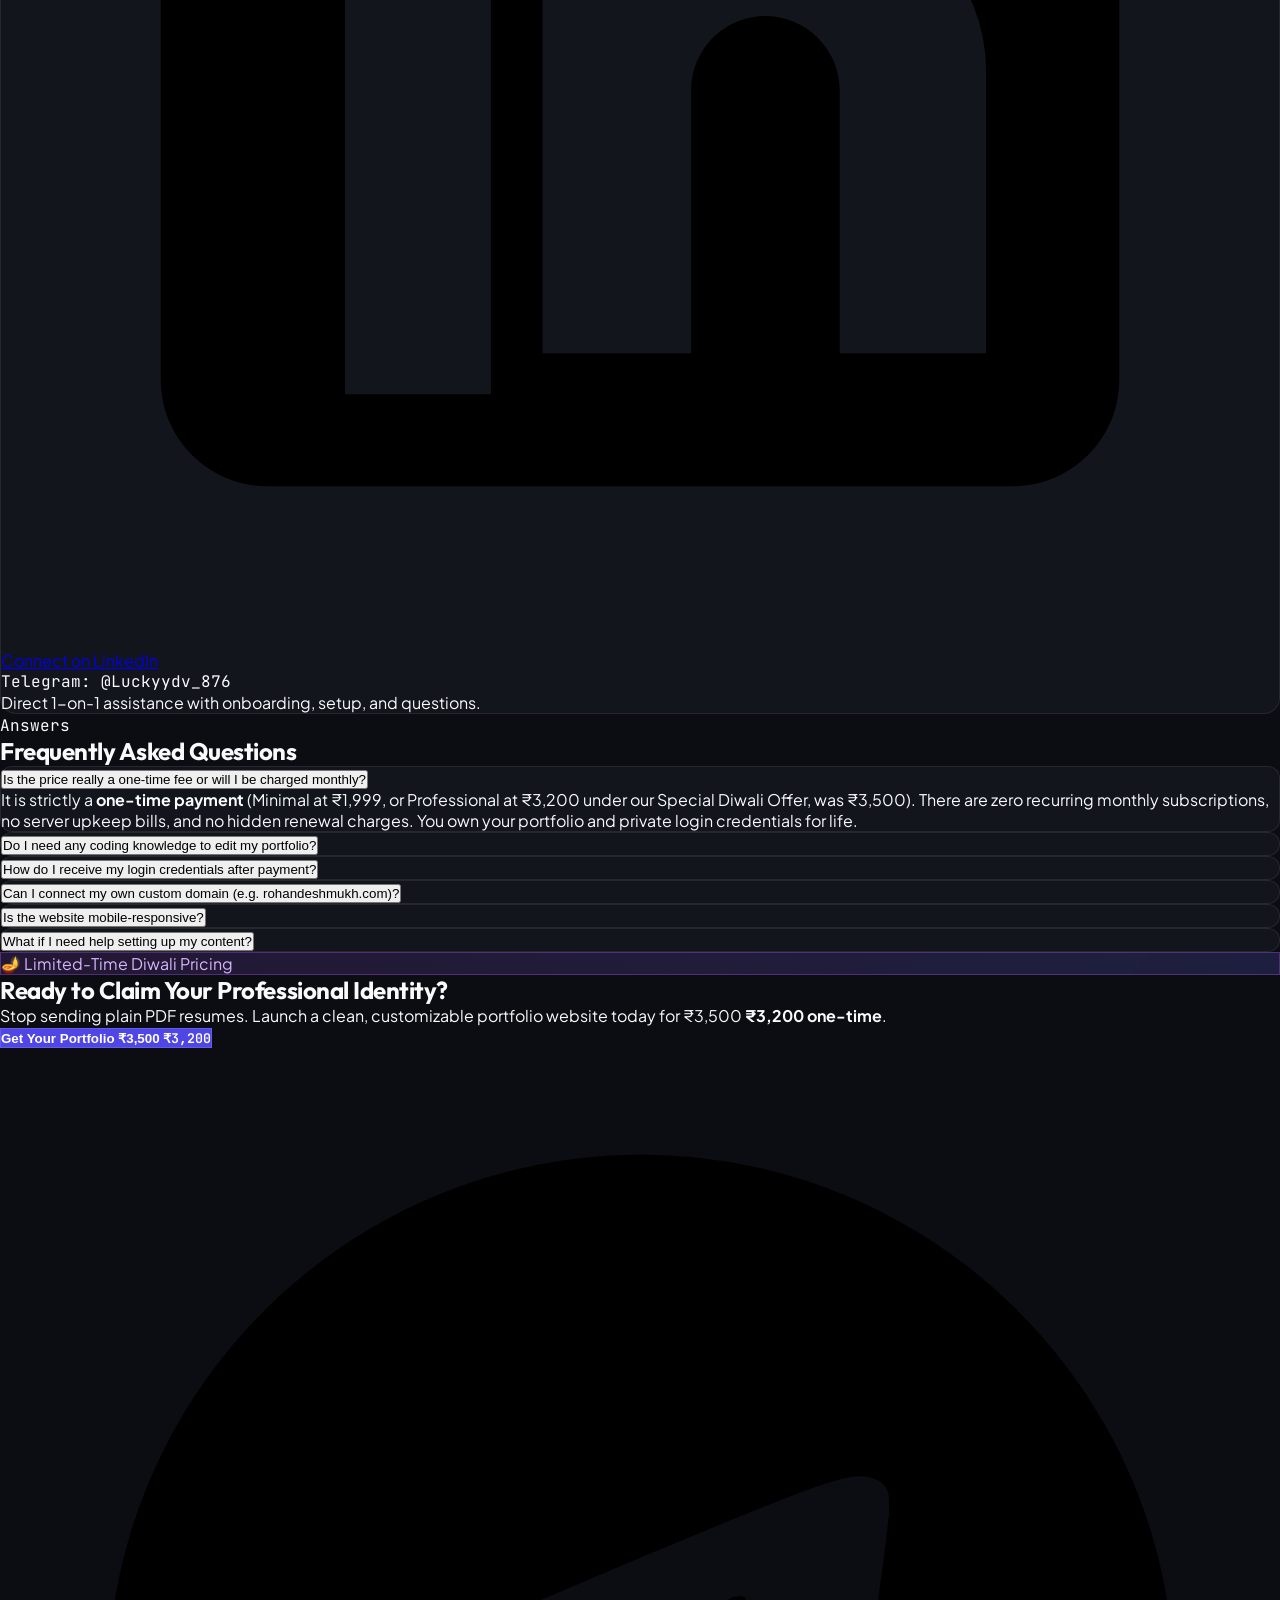
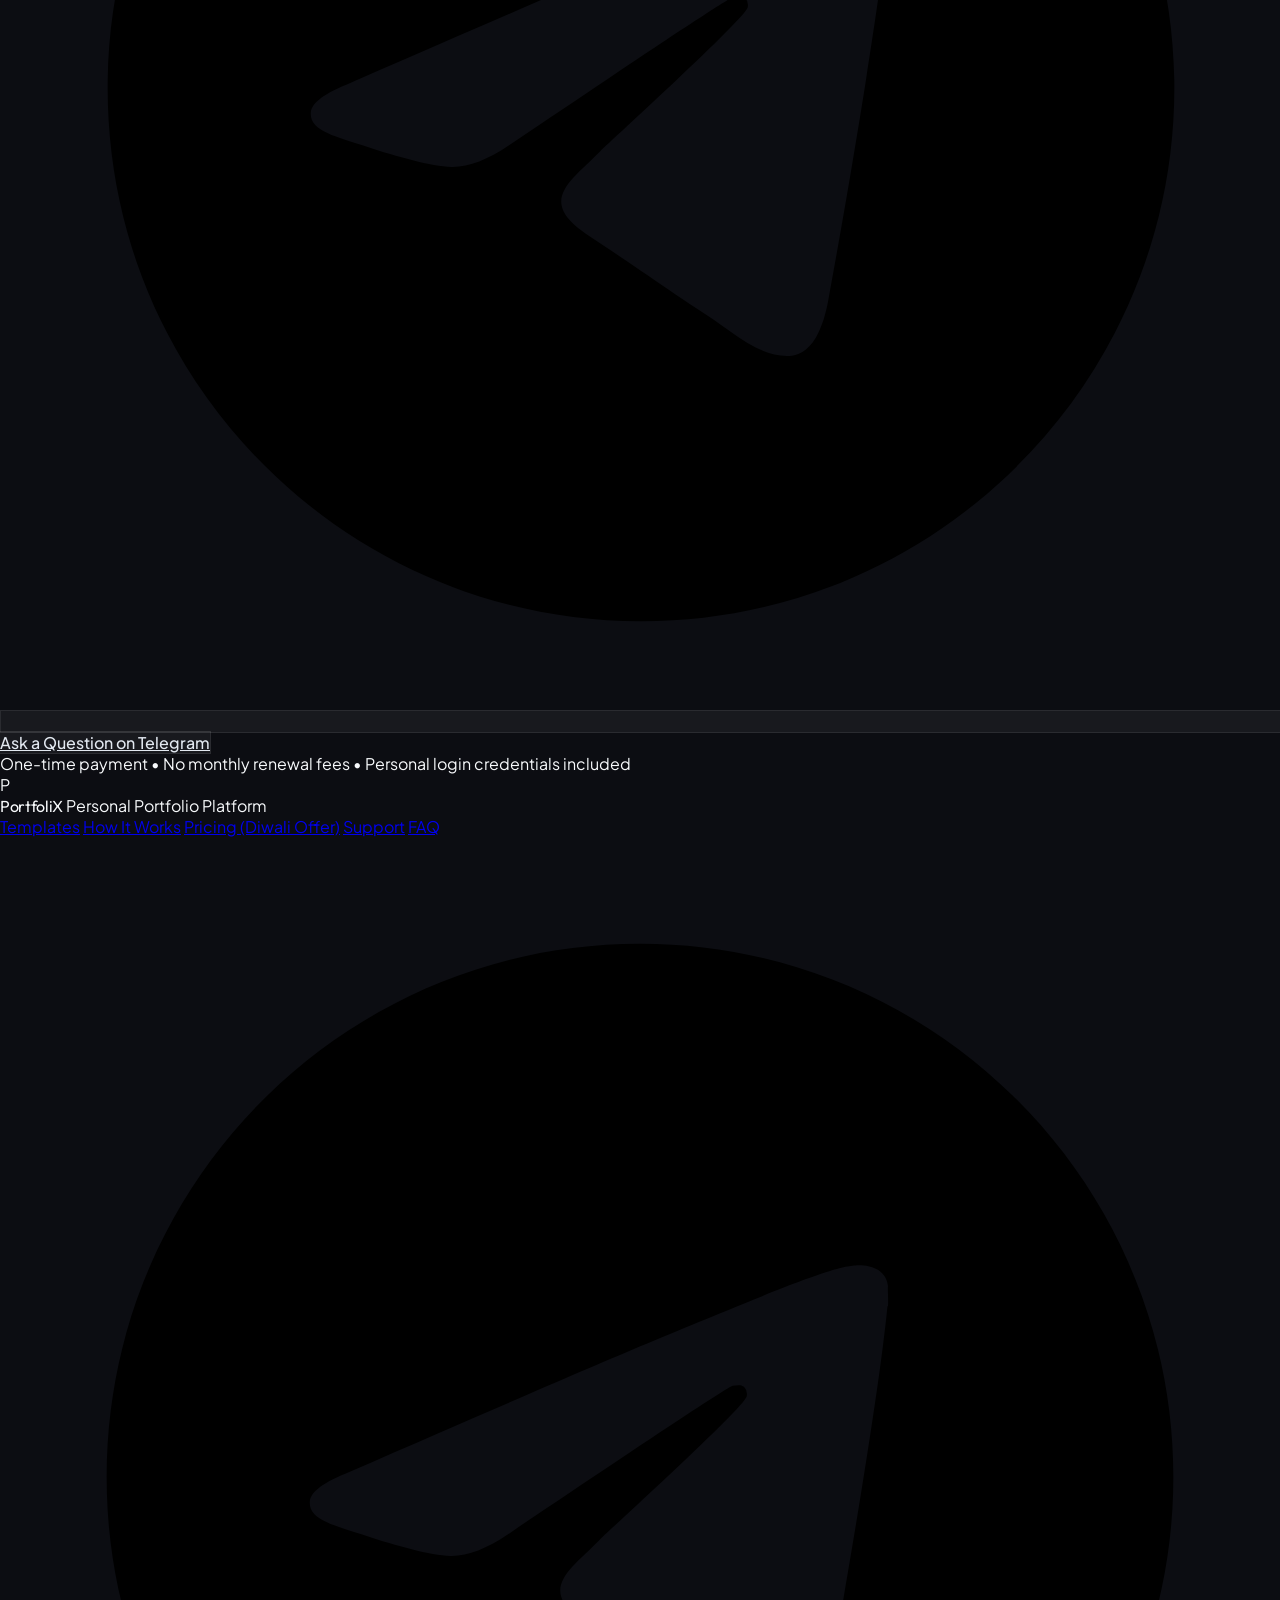
==== commit 81c31100: "Add 1-tap UPI payment link for Lakshay Yadav (ydvlakshay@fam) with dynamic 3,200 offer and auto 3,50" ====
--- a/index.html
+++ b/index.html
@@ -830,12 +830,16 @@
               </div>
             </div>
 
-            <!-- CTA Button -->
-            <div class="pt-6">
+            <!-- CTA Button & Direct Payment -->
+            <div class="pt-6 space-y-2">
               <button class="trigger-get-portfolio w-full btn-primary py-3.5 rounded-xl text-xs font-semibold flex items-center justify-center gap-2 shadow-lg shadow-purple-600/30 group" data-plan="professional">
                 <span>Choose This Portfolio</span>
                 <i data-lucide="arrow-right" class="w-3.5 h-3.5 transition-transform group-hover:translate-x-1"></i>
               </button>
+              <a id="card2DirectUpiLink" href="upi://pay?pa=ydvlakshay%40fam&pn=Lakshay%20Yadav&am=3200&cu=INR" class="w-full py-2.5 px-3 rounded-xl bg-purple-600/15 hover:bg-purple-600/25 border border-purple-500/30 text-purple-200 text-xs font-semibold flex items-center justify-center gap-1.5 transition text-center shadow-sm">
+                <i data-lucide="zap" class="w-3.5 h-3.5 text-amber-300"></i>
+                <span id="card2DirectUpiText">Pay ₹3,200</span>
+              </a>
             </div>
 
           </div>
@@ -1419,9 +1423,17 @@
           </div>
         </div>
 
-        <div class="pt-2 space-y-2">
+        <div class="pt-2 space-y-2.5">
+          <!-- Direct 1-Tap UPI Payment Link -->
+          <a id="orderDirectUpiLink" href="upi://pay?pa=ydvlakshay%40fam&pn=Lakshay%20Yadav&am=3200&cu=INR"
+            class="w-full btn-primary py-3 rounded-xl text-sm font-bold flex items-center justify-center gap-2 text-center shadow-lg shadow-purple-600/30">
+            <i data-lucide="zap" class="w-4 h-4 text-amber-300"></i>
+            <span id="orderDirectUpiBtnText">Pay ₹3,200</span>
+          </a>
+
+          <!-- Telegram Order Button -->
           <button type="submit"
-            class="w-full btn-telegram py-3 rounded-xl text-sm font-semibold flex items-center justify-center gap-2">
+            class="w-full btn-telegram py-2.5 rounded-xl text-xs font-semibold flex items-center justify-center gap-2">
             <svg class="w-4 h-4 fill-current" viewBox="0 0 24 24">
               <path
                 d="M12 2C6.48 2 2 6.48 2 12s4.48 10 10 10 10-4.48 10-10S17.52 2 12 2zm4.64 6.8c-.15 1.58-.8 5.42-1.13 7.19-.14.75-.42 1-.68 1.03-.58.05-1.02-.38-1.58-.75-.88-.58-1.38-.94-2.23-1.5-.99-.65-.35-1.01.22-1.59.15-.15 2.71-2.48 2.76-2.69a.2.2 0 00-.05-.18c-.06-.05-.14-.03-.21-.02-.09.02-1.49.95-4.22 2.79-.4.27-.76.41-1.08.4-.36-.01-1.04-.2-1.55-.37-.63-.2-1.12-.31-1.08-.66.02-.18.27-.36.75-.55 2.92-1.27 4.86-2.11 5.83-2.51 2.78-1.16 3.35-1.36 3.73-1.36.08 0 .27.02.39.12.1.08.13.19.14.27-.01.06.01.24 0 .38z" />
@@ -1429,10 +1441,11 @@
             <span>Proceed via Telegram Support (@Luckyydv_876)</span>
           </button>
 
+          <!-- QR Code Trigger -->
           <button type="button" id="openUpiBtn"
             class="w-full btn-secondary py-2.5 rounded-xl text-xs font-medium flex items-center justify-center gap-2">
             <i data-lucide="qr-code" class="w-4 h-4 text-purple-400"></i>
-            <span id="payUpiBtnText">Or Pay Directly via UPI (₹3,200)</span>
+            <span id="payUpiBtnText">Or Scan QR Code via UPI</span>
           </button>
         </div>
 
@@ -1459,12 +1472,19 @@
         <div class="text-center space-y-1">
           <span class="text-xs font-mono uppercase text-purple-400 font-semibold">Instant UPI</span>
           <h3 class="font-heading text-xl font-bold text-white">Scan & Pay <span id="upiAmountText">₹3,200</span></h3>
-          <p class="text-xs text-slate-400">One-time payment for lifetime portfolio & CMS access</p>
-        </div>
+          <p class="text-xs text-slate-400">Payee: <strong class="text-white">Lakshay Yadav</strong> &bull; Zero extra fees</p>
+        </div>
+
+        <!-- 1-Tap Direct UPI Payment Link (Opens GPay / PhonePe / Paytm / BHIM) -->
+        <a id="directUpiPayLink" href="upi://pay?pa=ydvlakshay%40fam&pn=Lakshay%20Yadav&am=3200&cu=INR"
+          class="w-full btn-primary py-3 rounded-xl text-sm font-bold flex items-center justify-center gap-2 text-center shadow-lg shadow-purple-600/30">
+          <i data-lucide="zap" class="w-4 h-4 text-amber-300"></i>
+          <span id="directUpiBtnText">Pay ₹3,200</span>
+        </a>
 
         <div class="bg-white p-3.5 rounded-xl max-w-[190px] mx-auto text-center shadow-md">
           <img id="upiQrImage"
-            src="https://api.qrserver.com/v1/create-qr-code/?size=160x160&data=upi://pay?pa=portfolio.sales@upi&pn=PortfoliX&am=3200&cu=INR"
+            src="https://api.qrserver.com/v1/create-qr-code/?size=160x160&data=upi://pay?pa=ydvlakshay%40fam&pn=Lakshay%20Yadav&am=3200&cu=INR"
             alt="UPI QR Code" class="w-full h-auto mx-auto rounded" />
           <p class="text-[10px] text-slate-700 font-semibold mt-1">GPay &bull; PhonePe &bull; Paytm &bull; BHIM</p>
         </div>
@@ -1472,8 +1492,8 @@
         <div
           class="p-3 bg-white/[0.03] rounded-lg border border-white/[0.08] flex items-center justify-between text-xs">
           <div>
-            <span class="text-slate-400 block text-[10px]">UPI ID</span>
-            <span id="upiIdText" class="font-mono text-white font-semibold">portfolio.sales@upi</span>
+            <span class="text-slate-400 block text-[10px]">Payee: Lakshay Yadav &bull; UPI ID</span>
+            <span id="upiIdText" class="font-mono text-white font-semibold">ydvlakshay@fam</span>
           </div>
           <button id="copyUpiBtn"
             class="px-2.5 py-1 rounded bg-indigo-600/20 text-indigo-300 hover:bg-indigo-600/30 font-medium text-xs">
